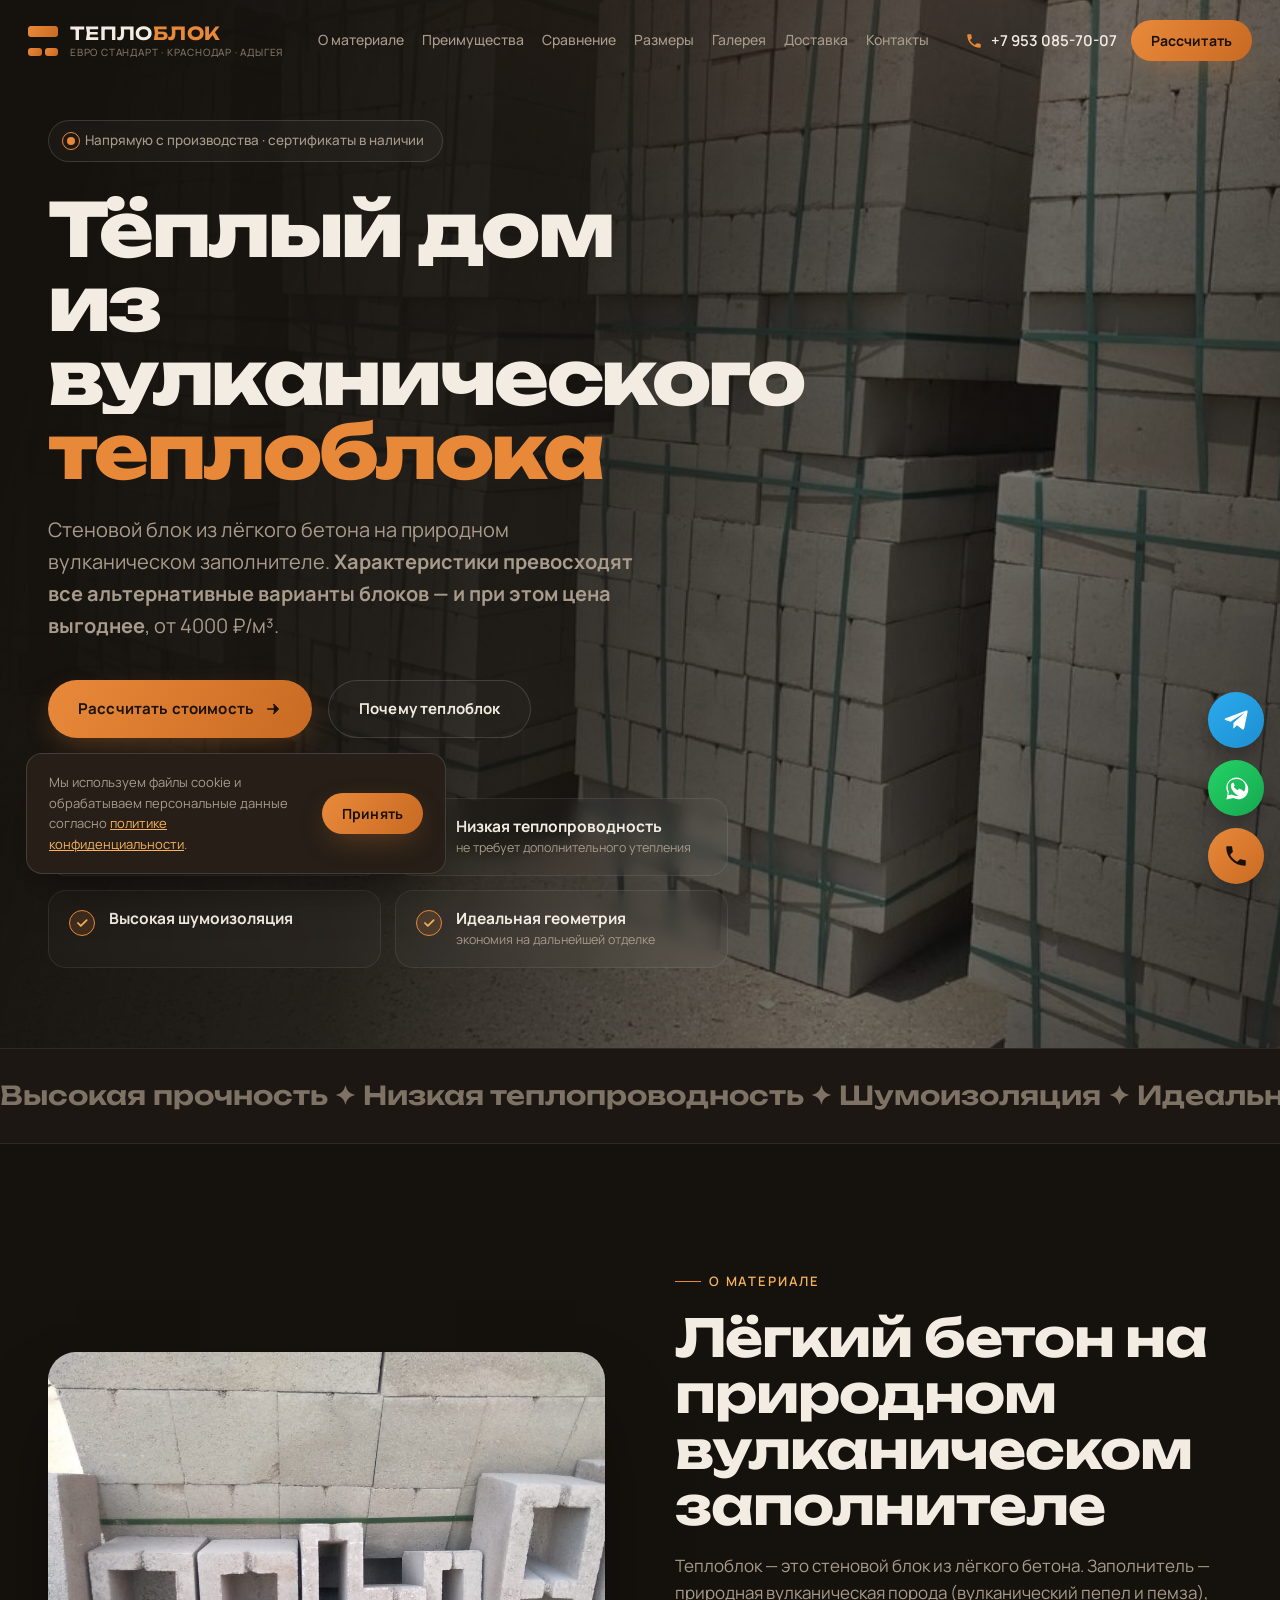
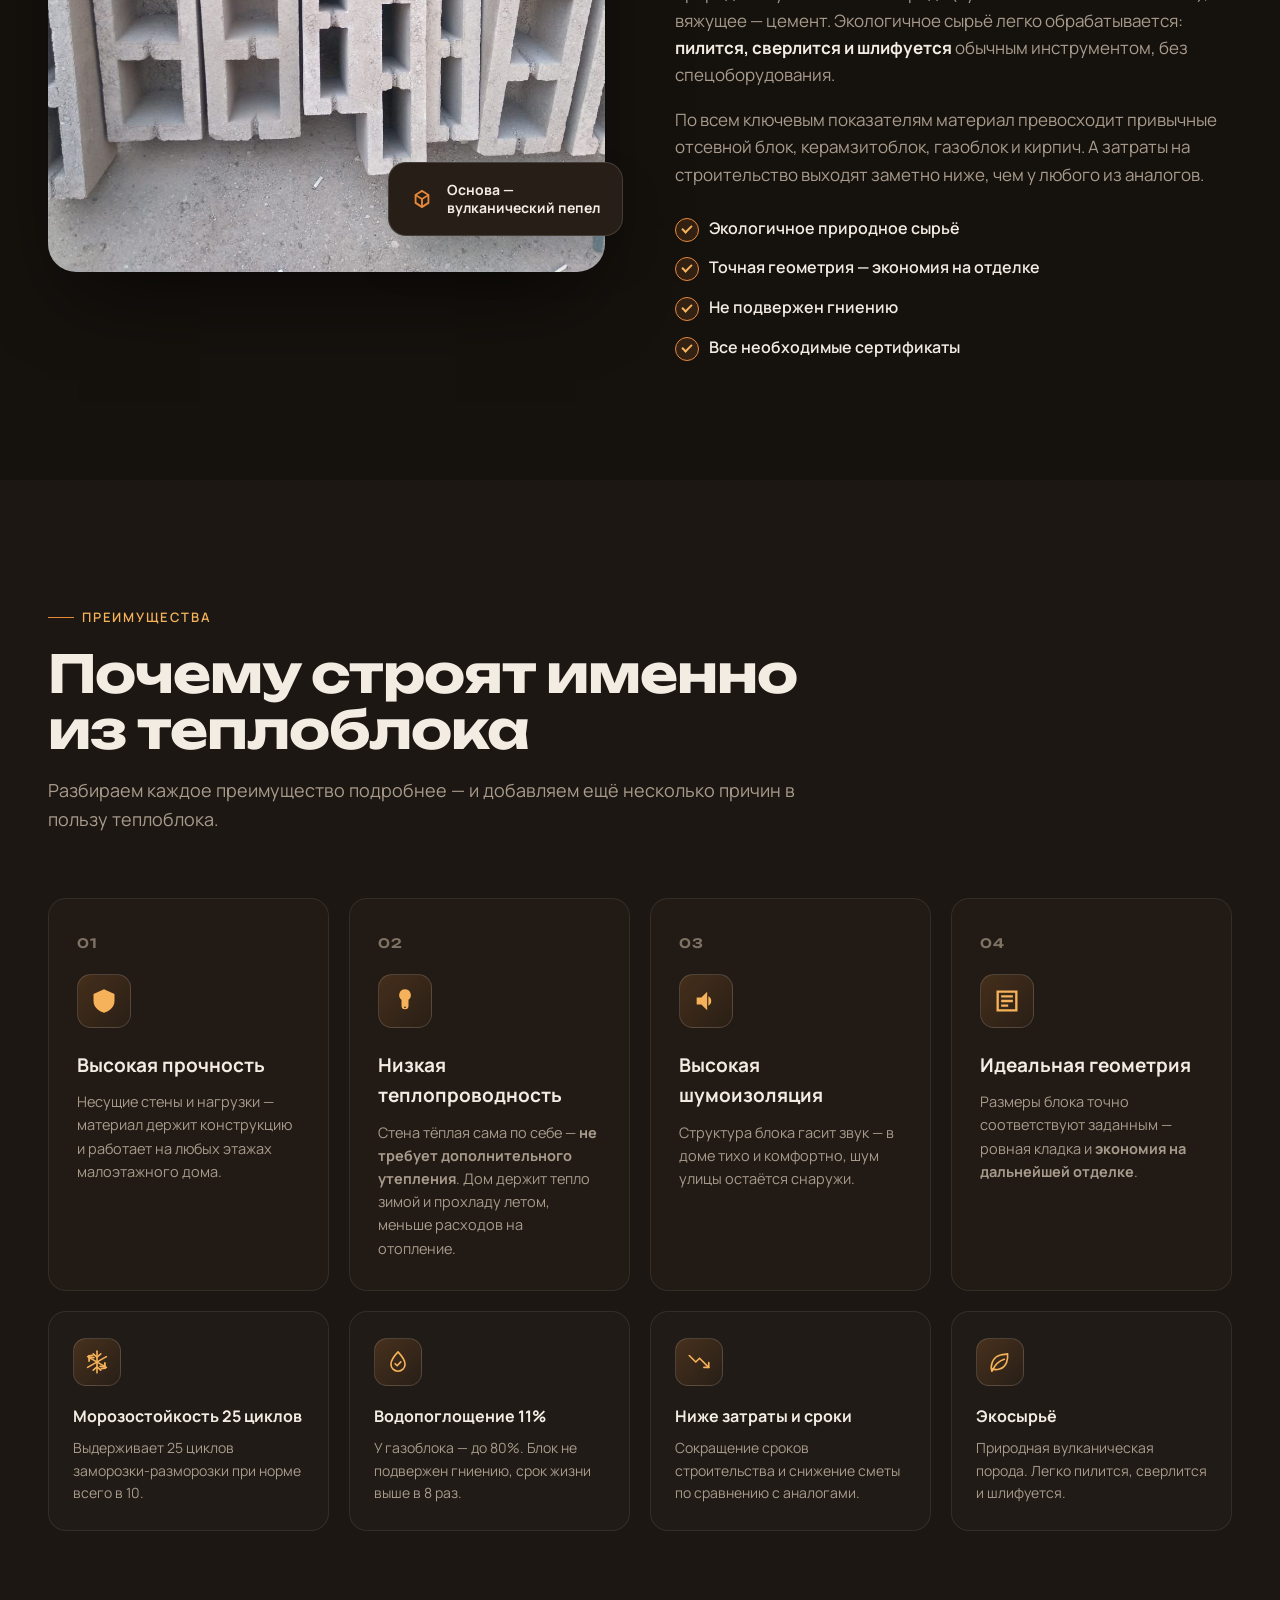
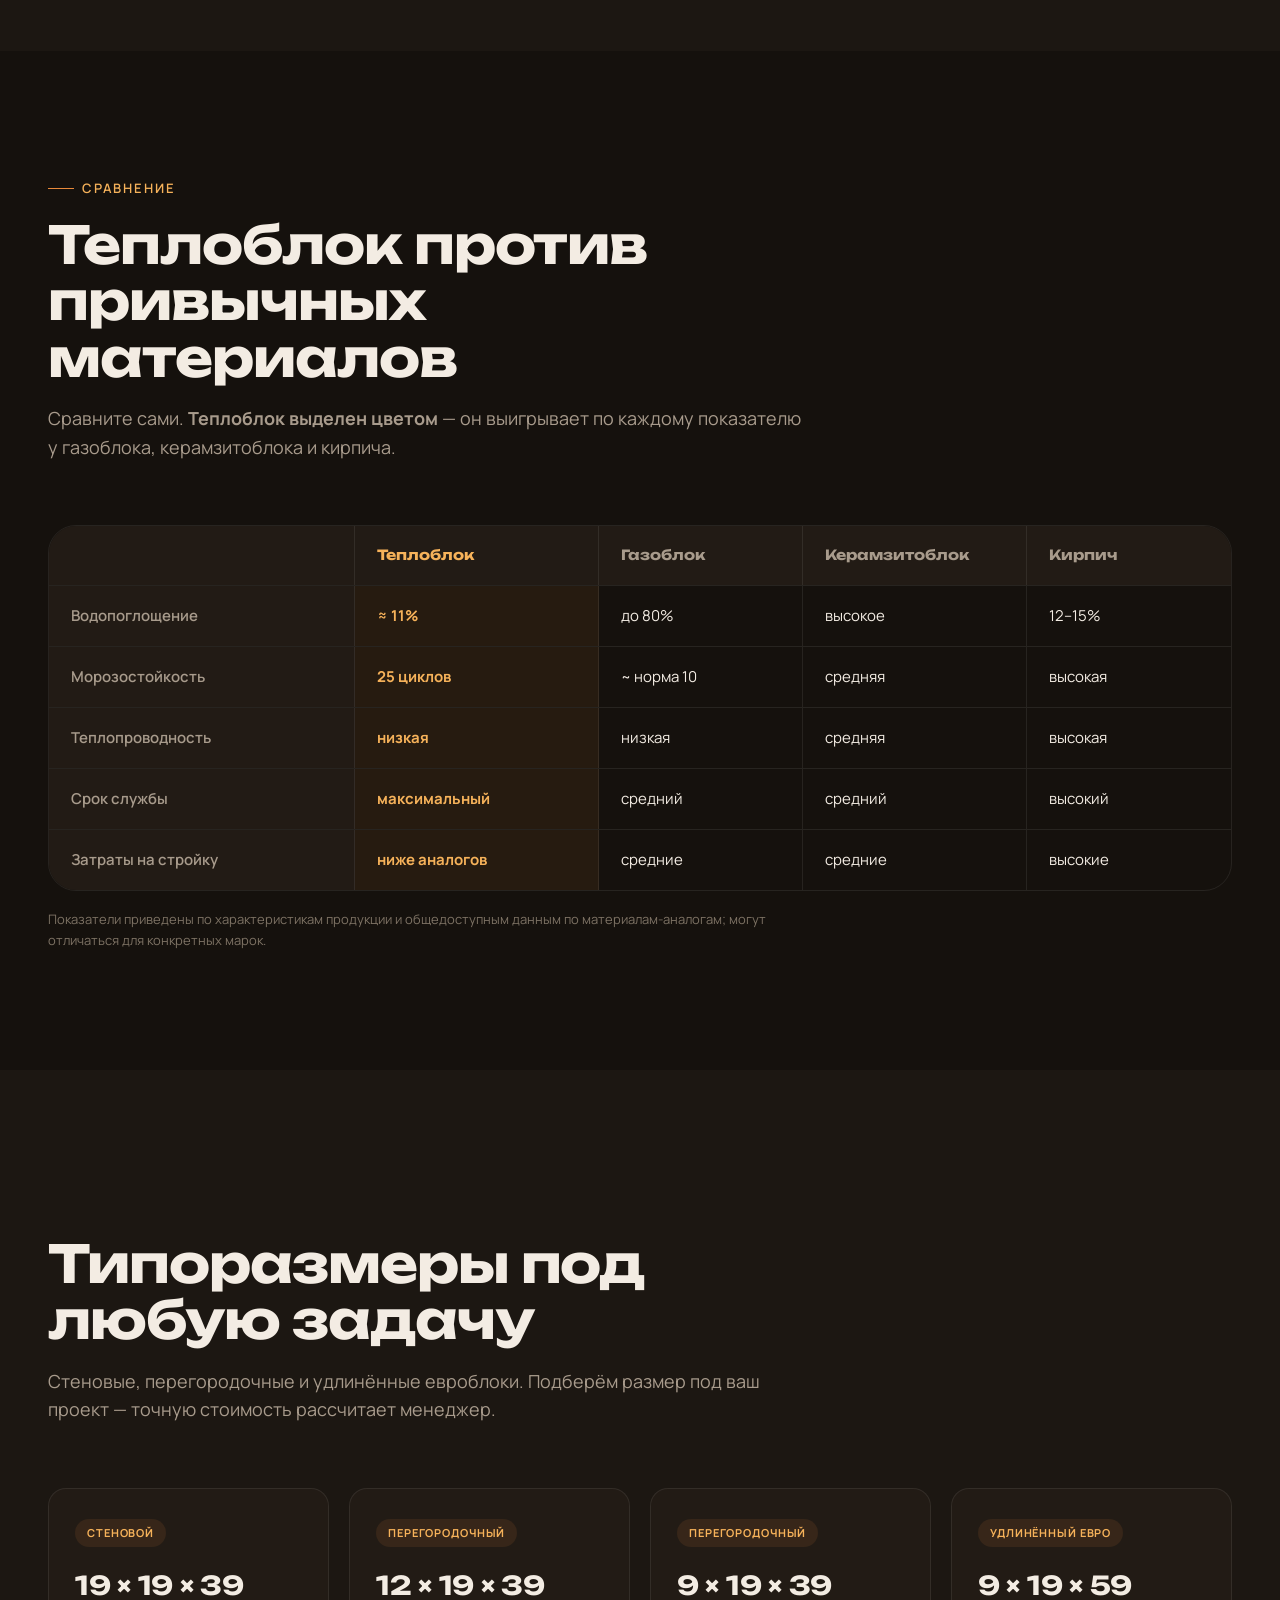
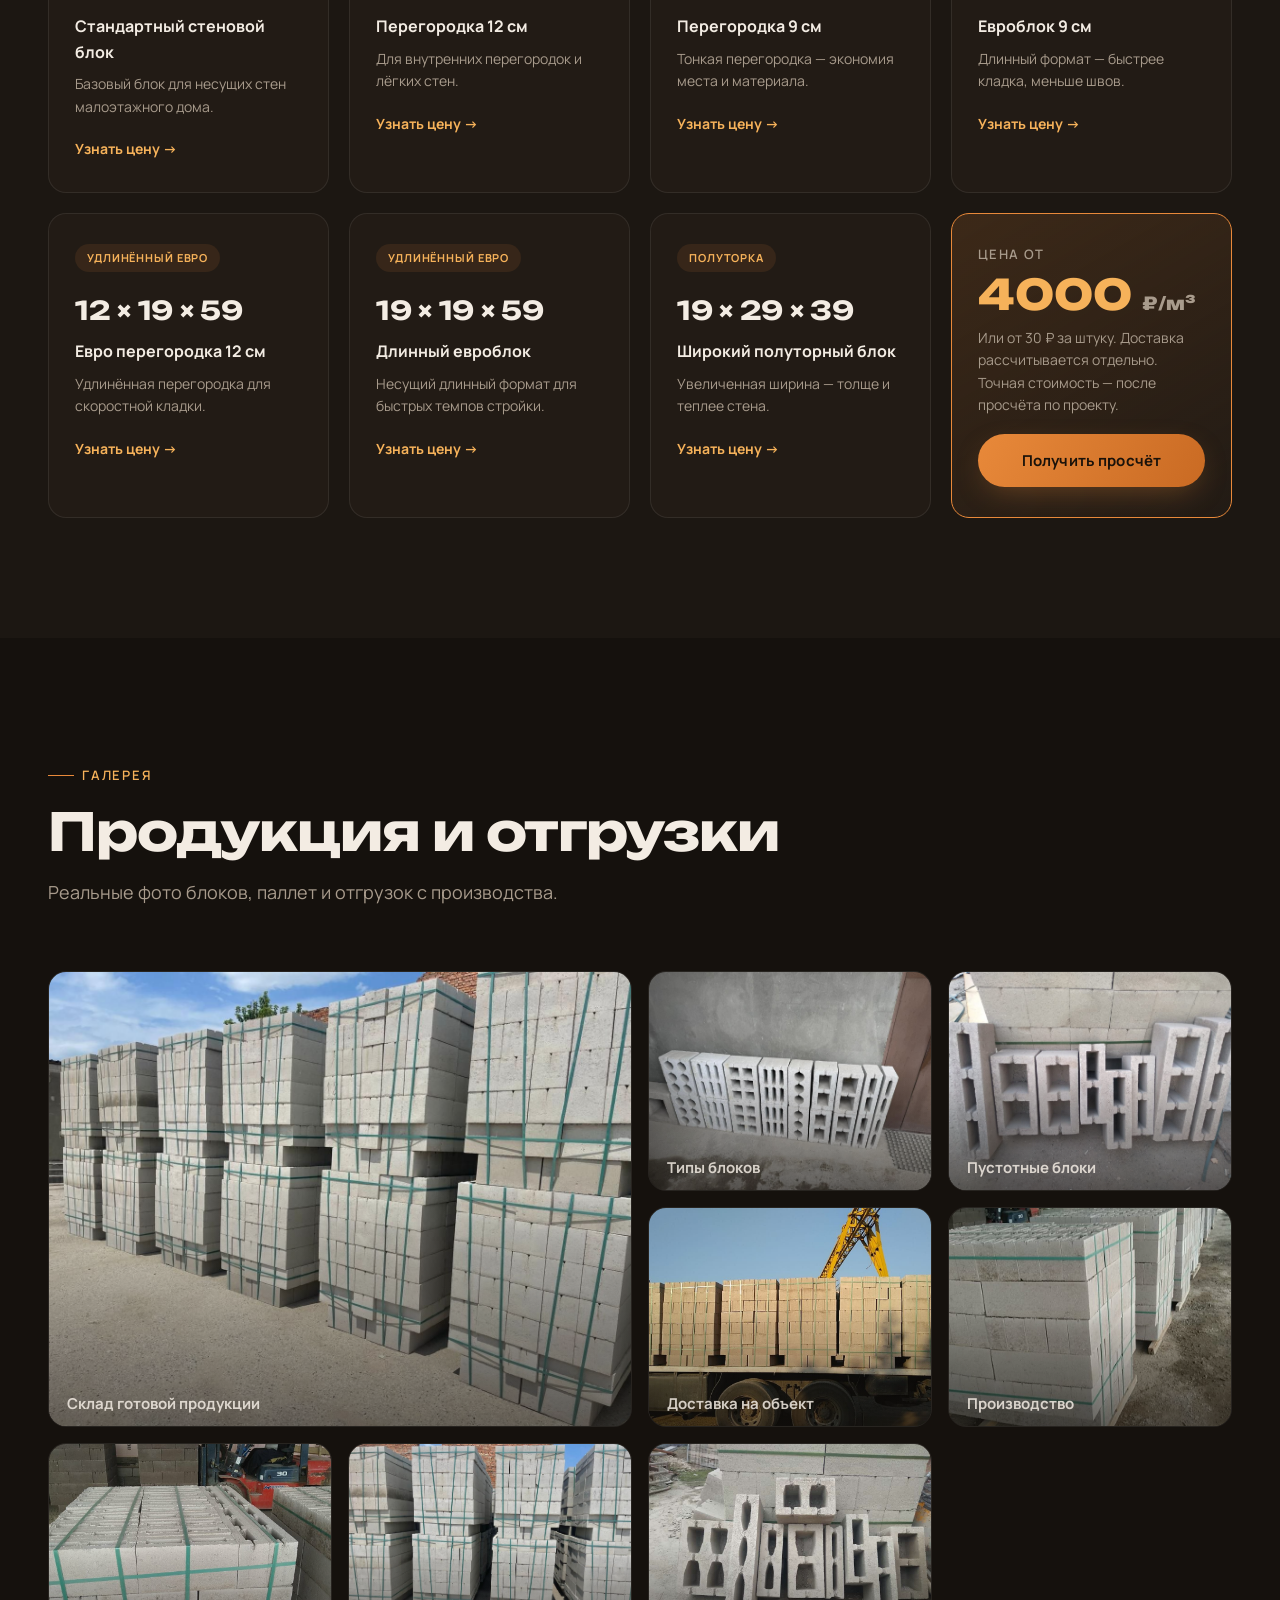
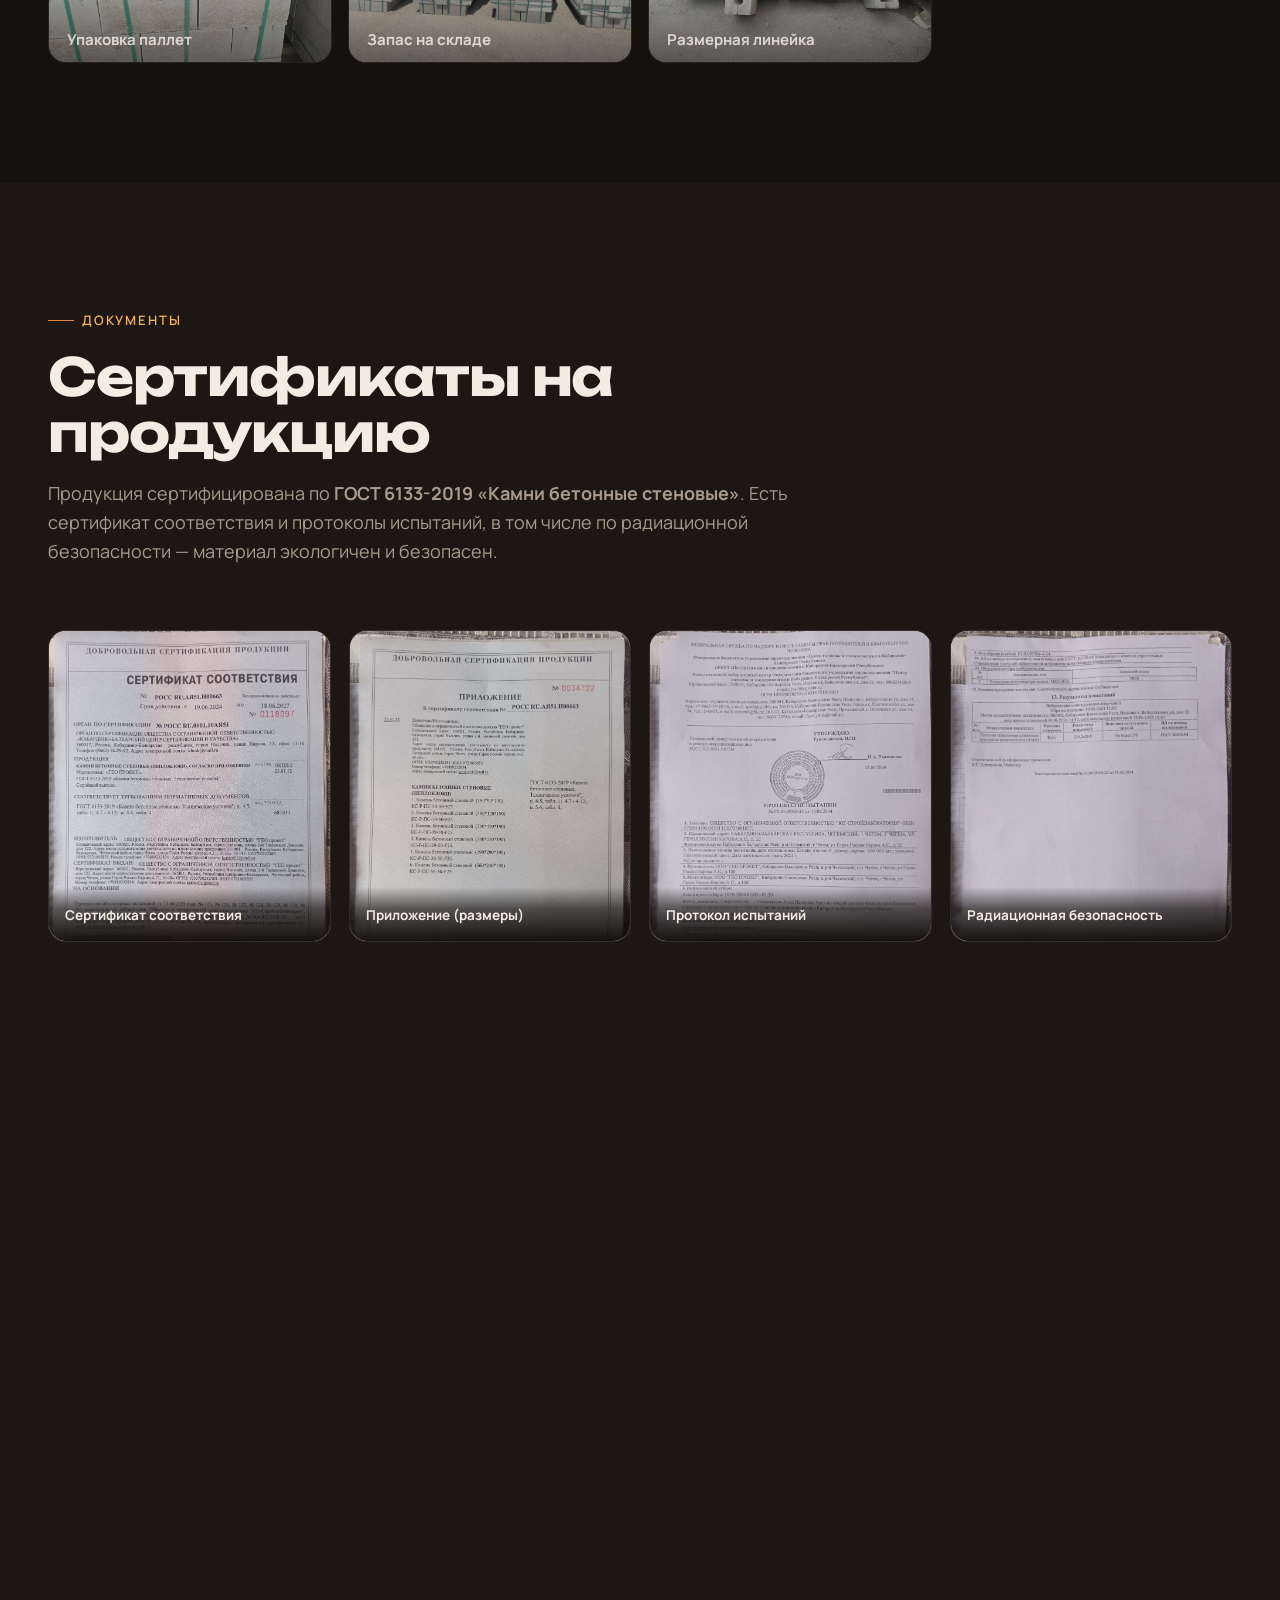
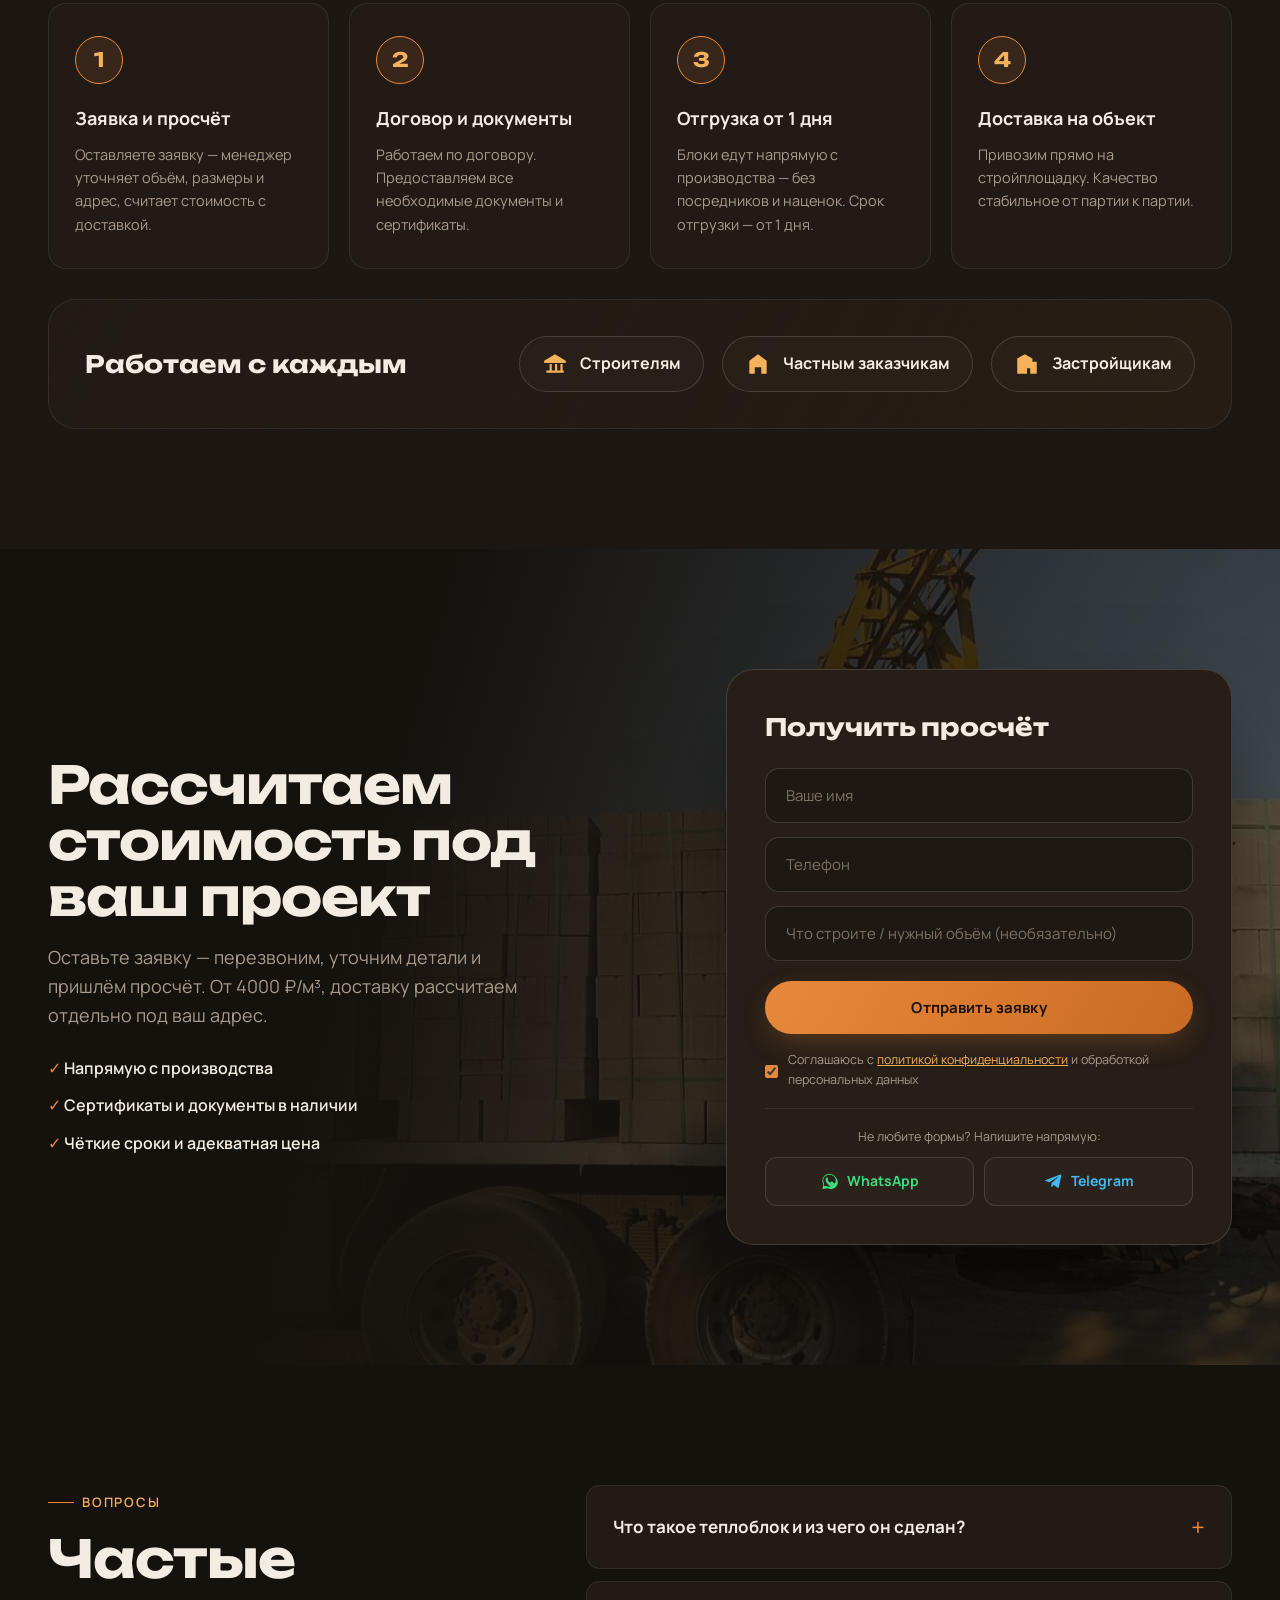
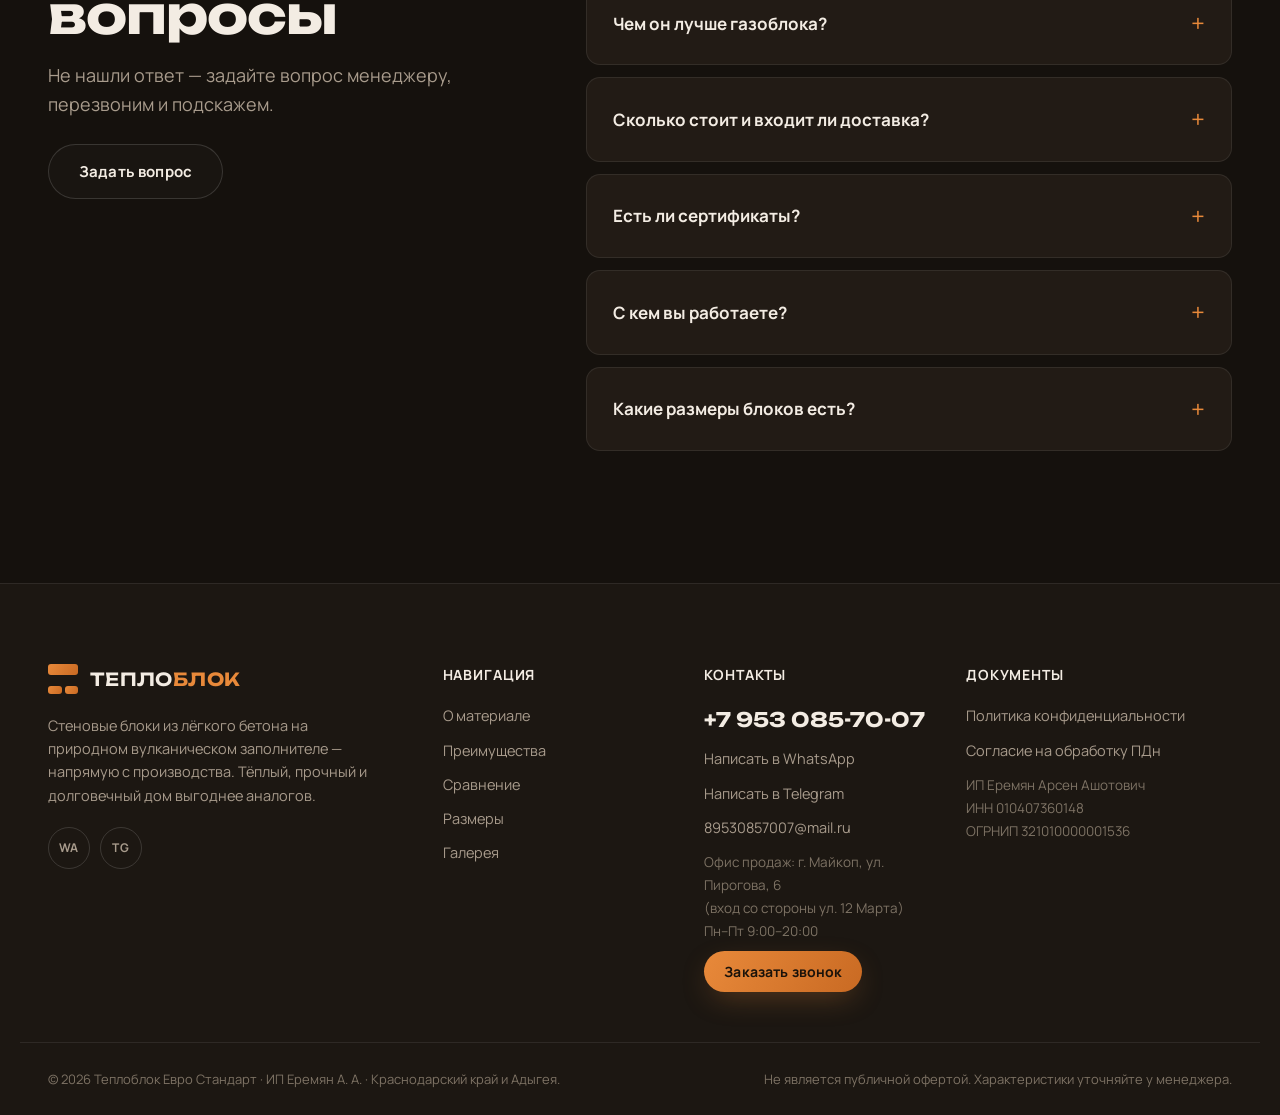
==== index.html @ 38436891 "Hero: акцентная фраза + 4 преимущества вместо числовых окошек - В подзаголовок добавлено «характерис" ====
<!DOCTYPE html>
<html lang="ru">
<head>
<meta charset="UTF-8">
<meta name="viewport" content="width=device-width, initial-scale=1.0">
<title>Теплоблок — стеновые блоки из лёгкого бетона на вулканическом заполнителе | Краснодарский край и Адыгея, от производителя</title>
<meta name="description" content="Теплоблок (вулканический пеплоблок) — стеновые блоки из лёгкого бетона на природном вулканическом заполнителе. Напрямую с производства, доставка по Краснодарскому краю и Республике Адыгея. Морозостойкость 25 циклов, водопоглощение 11%, срок службы в 8 раз выше. От 4000 ₽/м³.">
<meta name="theme-color" content="#15110d">

<!-- Open Graph -->
<meta property="og:type" content="website">
<meta property="og:title" content="Теплоблок — стеновые блоки из лёгкого бетона на вулканическом заполнителе">
<meta property="og:description" content="Тёплый, прочный и долговечный дом из вулканического теплоблока. Морозостойкость 25 циклов, срок службы ×8. От 4000 ₽/м³, доставка по краю и Адыгее.">
<meta property="og:image" content="assets/img/pallets-yard.jpg">

<link rel="preconnect" href="https://fonts.googleapis.com">
<link rel="preconnect" href="https://fonts.gstatic.com" crossorigin>
<link href="https://fonts.googleapis.com/css2?family=Manrope:wght@400;500;600;700;800&family=Unbounded:wght@500;600;700;800&display=swap" rel="stylesheet">
<link rel="stylesheet" href="styles.css?v=11">
</head>
<body>

<!-- ПРЕЛОАДЕР -->
<div class="preloader" id="preloader">
  <div class="preloader__inner">
    <div class="preloader__logo">
      <span class="preloader__brick"></span>
      <span class="preloader__brick"></span>
      <span class="preloader__brick"></span>
      <span class="preloader__brick"></span>
    </div>
    <div class="preloader__text">ТЕПЛО<span>БЛОК</span></div>
    <div class="preloader__bar"><i></i></div>
  </div>
</div>

<!-- ПРОГРЕСС СКРОЛЛА -->
<div class="scroll-progress" id="scrollProgress"></div>

<!-- ШАПКА -->
<header class="header" id="header">
  <div class="container header__inner">
    <a href="#hero" class="logo" data-cursor="link">
      <span class="logo__mark"><i></i><i></i><i></i></span>
      <span class="logo__name">ТЕПЛО<b>БЛОК</b><small>Евро Стандарт · Краснодар · Адыгея</small></span>
    </a>
    <nav class="nav" id="nav">
      <a href="#about" class="nav__link">О материале</a>
      <a href="#advantages" class="nav__link">Преимущества</a>
      <a href="#compare" class="nav__link">Сравнение</a>
      <a href="#catalog" class="nav__link">Размеры</a>
      <a href="#gallery" class="nav__link">Галерея</a>
      <a href="#delivery" class="nav__link">Доставка</a>
      <a href="#contacts" class="nav__link">Контакты</a>
    </nav>
    <div class="header__actions">
      <a href="tel:+79530857007" class="header__phone" data-cursor="link">
        <svg viewBox="0 0 24 24" width="18" height="18"><path fill="currentColor" d="M6.6 10.8c1.4 2.8 3.8 5.1 6.6 6.6l2.2-2.2c.3-.3.7-.4 1-.2 1.1.4 2.3.6 3.6.6.6 0 1 .4 1 1V20c0 .6-.4 1-1 1C10.6 21 3 13.4 3 4c0-.6.4-1 1-1h3.5c.6 0 1 .4 1 1 0 1.2.2 2.4.6 3.6.1.4 0 .8-.3 1l-2.2 2.2z"/></svg>
        <span>+7 953 085-70-07</span>
      </a>
      <button class="btn btn--accent btn--sm js-open-modal" data-cursor="link">Рассчитать</button>
      <button class="burger" id="burger" aria-label="Меню"><span></span><span></span><span></span></button>
    </div>
  </div>
</header>

<!-- HERO -->
<section class="hero" id="hero">
  <div class="hero__bg">
    <div class="hero__img" style="background-image:url('assets/img/pallets-yard.jpg')"></div>
    <div class="hero__overlay"></div>
    <div class="hero__grain"></div>
  </div>
  <div class="container hero__inner">
    <div class="hero__content">
      <div class="hero__badge reveal">
        <span class="pulse-dot"></span> Напрямую с производства · сертификаты в наличии
      </div>
      <h1 class="hero__title">
        <span class="reveal-line"><span>Тёплый дом</span></span>
        <span class="reveal-line"><span>из вулканического</span></span>
        <span class="reveal-line"><span><em>теплоблока</em></span></span>
      </h1>
      <p class="hero__sub reveal">
        Стеновой блок из лёгкого бетона на природном вулканическом заполнителе.
        <b>Характеристики превосходят все альтернативные варианты блоков — и при этом цена выгоднее</b>, от 4000&#8201;₽/м³.
      </p>
      <div class="hero__cta reveal">
        <button class="btn btn--accent js-open-modal" data-cursor="link">
          Рассчитать стоимость
          <svg viewBox="0 0 24 24" width="18" height="18"><path fill="currentColor" d="M5 12h14m-6-6 6 6-6 6" stroke="currentColor" stroke-width="2" fill="none" stroke-linecap="round" stroke-linejoin="round"/></svg>
        </button>
        <a href="#advantages" class="btn btn--ghost" data-cursor="link">Почему теплоблок</a>
      </div>
      <div class="hero__feats reveal">
        <div class="hfeat">
          <span class="hfeat__ic"><svg viewBox="0 0 24 24" width="14" height="14" fill="none" stroke="currentColor" stroke-width="3" stroke-linecap="round" stroke-linejoin="round"><path d="M5 12l5 5L20 7"/></svg></span>
          <div><b>Высокая прочность</b></div>
        </div>
        <div class="hfeat">
          <span class="hfeat__ic"><svg viewBox="0 0 24 24" width="14" height="14" fill="none" stroke="currentColor" stroke-width="3" stroke-linecap="round" stroke-linejoin="round"><path d="M5 12l5 5L20 7"/></svg></span>
          <div><b>Низкая теплопроводность</b><i>не требует дополнительного утепления</i></div>
        </div>
        <div class="hfeat">
          <span class="hfeat__ic"><svg viewBox="0 0 24 24" width="14" height="14" fill="none" stroke="currentColor" stroke-width="3" stroke-linecap="round" stroke-linejoin="round"><path d="M5 12l5 5L20 7"/></svg></span>
          <div><b>Высокая шумоизоляция</b></div>
        </div>
        <div class="hfeat">
          <span class="hfeat__ic"><svg viewBox="0 0 24 24" width="14" height="14" fill="none" stroke="currentColor" stroke-width="3" stroke-linecap="round" stroke-linejoin="round"><path d="M5 12l5 5L20 7"/></svg></span>
          <div><b>Идеальная геометрия</b><i>экономия на дальнейшей отделке</i></div>
        </div>
      </div>
    </div>
  </div>
</section>

<!-- БЕГУЩАЯ СТРОКА -->
<div class="marquee">
  <div class="marquee__track">
    <span>Высокая прочность ✦ Низкая теплопроводность ✦ Шумоизоляция ✦ Идеальная геометрия ✦ Морозостойкость 25 циклов ✦ Экосырьё ✦ </span>
    <span>Высокая прочность ✦ Низкая теплопроводность ✦ Шумоизоляция ✦ Идеальная геометрия ✦ Морозостойкость 25 циклов ✦ Экосырьё ✦ </span>
  </div>
</div>

<!-- О МАТЕРИАЛЕ -->
<section class="about section" id="about">
  <div class="container about__grid">
    <div class="about__media reveal">
      <div class="about__img" data-tilt>
        <img src="assets/img/blocks-types.jpg" alt="Виды теплоблоков из вулканической породы">
      </div>
      <div class="about__chip">
        <svg viewBox="0 0 24 24" width="22" height="22"><path fill="currentColor" d="M12 2 4 7v10l8 5 8-5V7l-8-5Zm0 2.3 5.5 3.4L12 11 6.5 7.7 12 4.3ZM6 9.4l5 3.1v6.2l-5-3.1V9.4Zm12 0v6.2l-5 3.1v-6.2l5-3.1Z"/></svg>
        <span>Основа —<br>вулканический пепел</span>
      </div>
    </div>
    <div class="about__text">
      <div class="tag reveal">О материале</div>
      <h2 class="h2 reveal">Лёгкий бетон на природном вулканическом заполнителе</h2>
      <p class="reveal">
        Теплоблок — это стеновой блок из лёгкого бетона. Заполнитель — природная
        вулканическая порода (вулканический пепел и пемза), вяжущее — цемент.
        Экологичное сырьё легко обрабатывается: <b>пилится, сверлится и шлифуется</b>
        обычным инструментом, без спецоборудования.
      </p>
      <p class="reveal">
        По всем ключевым показателям материал превосходит привычные отсевной блок,
        керамзитоблок, газоблок и кирпич. А затраты на строительство выходят
        заметно ниже, чем у любого из аналогов.
      </p>
      <ul class="ticks reveal">
        <li>Экологичное природное сырьё</li>
        <li>Точная геометрия — экономия на отделке</li>
        <li>Не подвержен гниению</li>
        <li>Все необходимые сертификаты</li>
      </ul>
    </div>
  </div>
</section>

<!-- ПРЕИМУЩЕСТВА -->
<section class="adv section" id="advantages">
  <div class="container">
    <div class="section__head">
      <div class="tag reveal">Преимущества</div>
      <h2 class="h2 reveal">Почему строят именно из теплоблока</h2>
      <p class="section__lead reveal">Разбираем каждое преимущество подробнее — и добавляем ещё несколько причин в пользу теплоблока.</p>
    </div>
    <div class="adv__grid">
      <article class="card reveal" data-tilt>
        <div class="card__num">01</div>
        <div class="card__icon"><svg viewBox="0 0 24 24"><path fill="currentColor" d="M12 2 3 6v6c0 5 3.8 8.5 9 10 5.2-1.5 9-5 9-10V6l-9-4Z"/></svg></div>
        <h3>Высокая прочность</h3>
        <p>Несущие стены и нагрузки — материал держит конструкцию и работает на любых этажах малоэтажного дома.</p>
      </article>
      <article class="card reveal" data-tilt>
        <div class="card__num">02</div>
        <div class="card__icon"><svg viewBox="0 0 24 24"><path fill="currentColor" d="M12 2a5 5 0 0 0-3 9v5a3 3 0 0 0 6 0v-5a5 5 0 0 0-3-9Zm0 16a1 1 0 0 1-1-1h2a1 1 0 0 1-1 1Z"/></svg></div>
        <h3>Низкая теплопроводность</h3>
        <p>Стена тёплая сама по себе — <b>не требует дополнительного утепления</b>. Дом держит тепло зимой и прохладу летом, меньше расходов на отопление.</p>
      </article>
      <article class="card reveal" data-tilt>
        <div class="card__num">03</div>
        <div class="card__icon"><svg viewBox="0 0 24 24"><path fill="currentColor" d="M4 9v6h4l5 5V4L8 9H4Zm12.5 3a4.5 4.5 0 0 0-2.5-4v8a4.5 4.5 0 0 0 2.5-4Z"/></svg></div>
        <h3>Высокая шумоизоляция</h3>
        <p>Структура блока гасит звук — в доме тихо и комфортно, шум улицы остаётся снаружи.</p>
      </article>
      <article class="card reveal" data-tilt>
        <div class="card__num">04</div>
        <div class="card__icon"><svg viewBox="0 0 24 24"><path fill="currentColor" d="M3 3h18v18H3V3Zm2 2v14h14V5H5Zm2 2h10v2H7V7Zm0 4h10v2H7v-2Zm0 4h6v2H7v-2Z"/></svg></div>
        <h3>Идеальная геометрия</h3>
        <p>Размеры блока точно соответствуют заданным — ровная кладка и <b>экономия на дальнейшей отделке</b>.</p>
      </article>
    </div>

    <div class="adv__row">
      <div class="mini reveal">
        <div class="mini__ic"><svg viewBox="0 0 24 24" fill="none" stroke="currentColor" stroke-width="1.5" stroke-linecap="round" stroke-linejoin="round"><path d="M12 2v20"/><path d="m8.5 4.5 3.5 3 3.5-3"/><path d="m8.5 19.5 3.5-3 3.5 3"/><path d="M3.34 7 20.66 17"/><path d="m4.7 11.2.6-3.86 3.86.6"/><path d="m19.3 12.8-.6 3.86-3.86-.6"/><path d="M3.34 17 20.66 7"/><path d="m8.16 5.74-3.86.6.6 3.86"/><path d="m15.84 18.26 3.86-.6-.6-3.86"/></svg></div>
        <h4>Морозостойкость 25 циклов</h4>
        <p>Выдерживает 25 циклов заморозки-разморозки при норме всего в 10.</p>
      </div>
      <div class="mini reveal">
        <div class="mini__ic"><svg viewBox="0 0 24 24" fill="none" stroke="currentColor" stroke-width="1.5" stroke-linecap="round" stroke-linejoin="round"><path d="M12 2.7s6.5 6.9 6.5 11.3a6.5 6.5 0 0 1-13 0C5.5 9.6 12 2.7 12 2.7Z"/><path d="m9.3 13.6 1.9 1.9 3.4-3.6"/></svg></div>
        <h4>Водопоглощение 11%</h4>
        <p>У газоблока — до 80%. Блок не подвержен гниению, срок жизни выше в 8 раз.</p>
      </div>
      <div class="mini reveal">
        <div class="mini__ic"><svg viewBox="0 0 24 24" fill="none" stroke="currentColor" stroke-width="1.5" stroke-linecap="round" stroke-linejoin="round"><path d="M3 6l6 6 3.5-3.5L21 17"/><path d="M21 12.5V17h-4.5"/></svg></div>
        <h4>Ниже затраты и сроки</h4>
        <p>Сокращение сроков строительства и снижение сметы по сравнению с аналогами.</p>
      </div>
      <div class="mini reveal">
        <div class="mini__ic"><svg viewBox="0 0 24 24" fill="none" stroke="currentColor" stroke-width="1.5" stroke-linecap="round" stroke-linejoin="round"><path d="M4.5 20.5C3 16 4.5 7.5 12.5 5.5c2.8-.7 5-.5 6.5-1 .4 4.2-.3 12-7.5 14-3 .85-5.5.4-7-.5Z"/><path d="M5 20c2.5-6 6-9 11-10.5"/></svg></div>
        <h4>Экосырьё</h4>
        <p>Природная вулканическая порода. Легко пилится, сверлится и шлифуется.</p>
      </div>
    </div>
  </div>
</section>

<!-- СРАВНЕНИЕ -->
<section class="compare section" id="compare">
  <div class="container">
    <div class="section__head">
      <div class="tag reveal">Сравнение</div>
      <h2 class="h2 reveal">Теплоблок против привычных материалов</h2>
      <p class="section__lead reveal">Сравните сами. <b>Теплоблок выделен цветом</b> — он выигрывает по каждому показателю у газоблока, керамзитоблока и кирпича.</p>
    </div>
    <div class="cmp reveal">
      <div class="cmp__head">
        <span class="cmp__hcell"></span>
        <span class="cmp__hcell cmp__hcell--win">Теплоблок</span>
        <span class="cmp__hcell">Газоблок</span>
        <span class="cmp__hcell">Керамзитоблок</span>
        <span class="cmp__hcell">Кирпич</span>
      </div>
      <div class="cmp__row">
        <div class="cmp__param">Водопоглощение</div>
        <div class="cmp__val cmp__val--win" data-m="Теплоблок">≈ 11%</div>
        <div class="cmp__val" data-m="Газоблок">до 80%</div>
        <div class="cmp__val" data-m="Керамзитоблок">высокое</div>
        <div class="cmp__val" data-m="Кирпич">12–15%</div>
      </div>
      <div class="cmp__row">
        <div class="cmp__param">Морозостойкость</div>
        <div class="cmp__val cmp__val--win" data-m="Теплоблок">25 циклов</div>
        <div class="cmp__val" data-m="Газоблок">~ норма 10</div>
        <div class="cmp__val" data-m="Керамзитоблок">средняя</div>
        <div class="cmp__val" data-m="Кирпич">высокая</div>
      </div>
      <div class="cmp__row">
        <div class="cmp__param">Теплопроводность</div>
        <div class="cmp__val cmp__val--win" data-m="Теплоблок">низкая</div>
        <div class="cmp__val" data-m="Газоблок">низкая</div>
        <div class="cmp__val" data-m="Керамзитоблок">средняя</div>
        <div class="cmp__val" data-m="Кирпич">высокая</div>
      </div>
      <div class="cmp__row">
        <div class="cmp__param">Срок службы</div>
        <div class="cmp__val cmp__val--win" data-m="Теплоблок">максимальный</div>
        <div class="cmp__val" data-m="Газоблок">средний</div>
        <div class="cmp__val" data-m="Керамзитоблок">средний</div>
        <div class="cmp__val" data-m="Кирпич">высокий</div>
      </div>
      <div class="cmp__row">
        <div class="cmp__param">Затраты на стройку</div>
        <div class="cmp__val cmp__val--win" data-m="Теплоблок">ниже аналогов</div>
        <div class="cmp__val" data-m="Газоблок">средние</div>
        <div class="cmp__val" data-m="Керамзитоблок">средние</div>
        <div class="cmp__val" data-m="Кирпич">высокие</div>
      </div>
    </div>
    <p class="compare__note reveal">Показатели приведены по характеристикам продукции и общедоступным данным по материалам-аналогам; могут отличаться для конкретных марок.</p>
  </div>
</section>

<!-- КАТАЛОГ / РАЗМЕРЫ -->
<section class="catalog section" id="catalog">
  <div class="container">
    <div class="section__head">
      <div class="tag reveal">Размерная сетка</div>
      <h2 class="h2 reveal">Типоразмеры под любую задачу</h2>
      <p class="section__lead reveal">Стеновые, перегородочные и удлинённые евроблоки. Подберём размер под ваш проект — точную стоимость рассчитает менеджер.</p>
    </div>
    <div class="catalog__grid">
      <article class="pcard reveal" data-tilt>
        <div class="pcard__tag">Стеновой</div>
        <div class="pcard__size">19 × 19 × 39</div>
        <div class="pcard__name">Стандартный стеновой блок</div>
        <p>Базовый блок для несущих стен малоэтажного дома.</p>
        <button class="pcard__btn js-open-modal" data-cursor="link">Узнать цену →</button>
      </article>
      <article class="pcard reveal" data-tilt>
        <div class="pcard__tag">Перегородочный</div>
        <div class="pcard__size">12 × 19 × 39</div>
        <div class="pcard__name">Перегородка 12 см</div>
        <p>Для внутренних перегородок и лёгких стен.</p>
        <button class="pcard__btn js-open-modal" data-cursor="link">Узнать цену →</button>
      </article>
      <article class="pcard reveal" data-tilt>
        <div class="pcard__tag">Перегородочный</div>
        <div class="pcard__size">9 × 19 × 39</div>
        <div class="pcard__name">Перегородка 9 см</div>
        <p>Тонкая перегородка — экономия места и материала.</p>
        <button class="pcard__btn js-open-modal" data-cursor="link">Узнать цену →</button>
      </article>
      <article class="pcard reveal" data-tilt>
        <div class="pcard__tag">Удлинённый евро</div>
        <div class="pcard__size">9 × 19 × 59</div>
        <div class="pcard__name">Евроблок 9 см</div>
        <p>Длинный формат — быстрее кладка, меньше швов.</p>
        <button class="pcard__btn js-open-modal" data-cursor="link">Узнать цену →</button>
      </article>
      <article class="pcard reveal" data-tilt>
        <div class="pcard__tag">Удлинённый евро</div>
        <div class="pcard__size">12 × 19 × 59</div>
        <div class="pcard__name">Евро перегородка 12 см</div>
        <p>Удлинённая перегородка для скоростной кладки.</p>
        <button class="pcard__btn js-open-modal" data-cursor="link">Узнать цену →</button>
      </article>
      <article class="pcard reveal" data-tilt>
        <div class="pcard__tag">Удлинённый евро</div>
        <div class="pcard__size">19 × 19 × 59</div>
        <div class="pcard__name">Длинный евроблок</div>
        <p>Несущий длинный формат для быстрых темпов стройки.</p>
        <button class="pcard__btn js-open-modal" data-cursor="link">Узнать цену →</button>
      </article>
      <article class="pcard reveal" data-tilt>
        <div class="pcard__tag">Полуторка</div>
        <div class="pcard__size">19 × 29 × 39</div>
        <div class="pcard__name">Широкий полуторный блок</div>
        <p>Увеличенная ширина — толще и теплее стена.</p>
        <button class="pcard__btn js-open-modal" data-cursor="link">Узнать цену →</button>
      </article>
      <article class="pcard pcard--price reveal" data-tilt>
        <div class="pcard__price-label">Цена от</div>
        <div class="pcard__price">4000 <small>₽/м³</small></div>
        <p>Или от 30 ₽ за штуку. Доставка рассчитывается отдельно. Точная стоимость — после просчёта по проекту.</p>
        <button class="btn btn--accent btn--full js-open-modal" data-cursor="link">Получить просчёт</button>
      </article>
    </div>
  </div>
</section>

<!-- ГАЛЕРЕЯ -->
<section class="gallery section" id="gallery">
  <div class="container">
    <div class="section__head">
      <div class="tag reveal">Галерея</div>
      <h2 class="h2 reveal">Продукция и отгрузки</h2>
      <p class="section__lead reveal">Реальные фото блоков, паллет и отгрузок с производства.</p>
    </div>
    <div class="gallery__grid">
      <a class="gitem gitem--big reveal" data-cursor="zoom" href="assets/img/pallets-yard.jpg"><img src="assets/img/pallets-yard.jpg" alt="Паллеты теплоблока на площадке производства" loading="lazy"><span class="gitem__cap">Склад готовой продукции</span></a>
      <a class="gitem reveal" data-cursor="zoom" href="assets/img/blocks-row.jpg"><img src="assets/img/blocks-row.jpg" alt="Ряд теплоблоков разных типов" loading="lazy"><span class="gitem__cap">Типы блоков</span></a>
      <a class="gitem reveal" data-cursor="zoom" href="assets/img/blocks-types.jpg"><img src="assets/img/blocks-types.jpg" alt="Виды пустотных теплоблоков" loading="lazy"><span class="gitem__cap">Пустотные блоки</span></a>
      <a class="gitem reveal" data-cursor="zoom" href="assets/img/delivery-truck.jpg"><img src="assets/img/delivery-truck.jpg" alt="Отгрузка теплоблока фурой на объект" loading="lazy"><span class="gitem__cap">Доставка на объект</span></a>
      <a class="gitem reveal" data-cursor="zoom" href="assets/img/pallets-warehouse.jpg"><img src="assets/img/pallets-warehouse.jpg" alt="Производство и складирование блоков" loading="lazy"><span class="gitem__cap">Производство</span></a>
      <a class="gitem reveal" data-cursor="zoom" href="assets/img/pallet-closeup.jpg"><img src="assets/img/pallet-closeup.jpg" alt="Паллета теплоблока крупным планом" loading="lazy"><span class="gitem__cap">Упаковка паллет</span></a>
      <a class="gitem reveal" data-cursor="zoom" href="assets/img/pallets-stacked.jpg"><img src="assets/img/pallets-stacked.jpg" alt="Складирование паллет теплоблока" loading="lazy"><span class="gitem__cap">Запас на складе</span></a>
      <a class="gitem reveal" data-cursor="zoom" href="assets/img/blocks-ground.jpg"><img src="assets/img/blocks-ground.jpg" alt="Разные типоразмеры блоков" loading="lazy"><span class="gitem__cap">Размерная линейка</span></a>
    </div>
  </div>
</section>

<!-- СЕРТИФИКАТЫ -->
<section class="certs section" id="certs">
  <div class="container">
    <div class="section__head">
      <div class="tag reveal">Документы</div>
      <h2 class="h2 reveal">Сертификаты на продукцию</h2>
      <p class="section__lead reveal">Продукция сертифицирована по <b>ГОСТ 6133-2019 «Камни бетонные стеновые»</b>. Есть сертификат соответствия и протоколы испытаний, в том числе по радиационной безопасности — материал экологичен и безопасен.</p>
    </div>
    <div class="certs__grid">
      <a class="cert__item reveal" data-cursor="zoom" href="assets/cert/cert-1-sootvetstvie.jpg"><img src="assets/cert/cert-1-sootvetstvie.jpg" alt="Сертификат соответствия на пеплоблоки" loading="lazy"><span>Сертификат соответствия</span></a>
      <a class="cert__item reveal" data-cursor="zoom" href="assets/cert/cert-2-prilozhenie.jpg"><img src="assets/cert/cert-2-prilozhenie.jpg" alt="Приложение к сертификату — типоразмеры блоков" loading="lazy"><span>Приложение (размеры)</span></a>
      <a class="cert__item reveal" data-cursor="zoom" href="assets/cert/cert-3-protokol.jpg"><img src="assets/cert/cert-3-protokol.jpg" alt="Протокол испытаний продукции" loading="lazy"><span>Протокол испытаний</span></a>
      <a class="cert__item reveal" data-cursor="zoom" href="assets/cert/cert-4-protokol.jpg"><img src="assets/cert/cert-4-protokol.jpg" alt="Протокол испытаний — радиационная безопасность" loading="lazy"><span>Радиационная безопасность</span></a>
    </div>
    <p class="certs__note reveal">Оригиналы документов предоставляем по запросу. Сертификаты выданы на продукцию завода-изготовителя.</p>
  </div>
</section>

<!-- ДОСТАВКА / КАК РАБОТАЕМ -->
<section class="delivery section" id="delivery">
  <div class="container">
    <div class="section__head">
      <div class="tag reveal">Как мы работаем</div>
      <h2 class="h2 reveal">Напрямую с производства на ваш объект</h2>
      <p class="section__lead reveal">Доставим в любой населённый пункт Краснодарского края и Республики Адыгея, куда проходит грузовой транспорт. Чёткие сроки, стабильное качество и адекватная цена. Все документы и сертификаты — по запросу.</p>
    </div>
    <div class="steps">
      <div class="step reveal"><div class="step__n">1</div><h4>Заявка и просчёт</h4><p>Оставляете заявку — менеджер уточняет объём, размеры и адрес, считает стоимость с доставкой.</p></div>
      <div class="step reveal"><div class="step__n">2</div><h4>Договор и документы</h4><p>Работаем по договору. Предоставляем все необходимые документы и сертификаты.</p></div>
      <div class="step reveal"><div class="step__n">3</div><h4>Отгрузка от 1 дня</h4><p>Блоки едут напрямую с производства — без посредников и наценок. Срок отгрузки — от 1 дня.</p></div>
      <div class="step reveal"><div class="step__n">4</div><h4>Доставка на объект</h4><p>Привозим прямо на стройплощадку. Качество стабильное от партии к партии.</p></div>
    </div>

    <div class="audience reveal">
      <h3>Работаем с каждым</h3>
      <div class="audience__row">
        <div class="audience__item"><svg viewBox="0 0 24 24" width="26" height="26"><path fill="currentColor" d="M12 3 2 9v2h20V9L12 3Zm-7 9v6H4v2h16v-2h-1v-6h-2v6h-3v-6h-2v6H9v-6H7v6H5v-6Z"/></svg><span>Строителям</span></div>
        <div class="audience__item"><svg viewBox="0 0 24 24" width="26" height="26"><path fill="currentColor" d="M12 3 4 9v12h5v-6h6v6h5V9l-8-6Z"/></svg><span>Частным заказчикам</span></div>
        <div class="audience__item"><svg viewBox="0 0 24 24" width="26" height="26"><path fill="currentColor" d="M3 21V7l7-4 7 4v3h4v11h-6v-5h-3v5H3Z"/></svg><span>Застройщикам</span></div>
      </div>
    </div>
  </div>
</section>

<!-- CTA / ЗАЯВКА -->
<section class="cta section" id="quote">
  <div class="cta__bg" style="background-image:url('assets/img/delivery-truck.jpg')"></div>
  <div class="container cta__inner">
    <div class="cta__text reveal">
      <h2 class="h2">Рассчитаем стоимость под ваш проект</h2>
      <p>Оставьте заявку — перезвоним, уточним детали и пришлём просчёт. От 4000 ₽/м³, доставку рассчитаем отдельно под ваш адрес.</p>
      <ul class="cta__points">
        <li>✓ Напрямую с производства</li>
        <li>✓ Сертификаты и документы в наличии</li>
        <li>✓ Чёткие сроки и адекватная цена</li>
      </ul>
    </div>
    <form class="lead reveal js-lead" novalidate>
      <h3>Получить просчёт</h3>
      <div class="lead__field">
        <input type="text" name="name" placeholder="Ваше имя" required>
      </div>
      <div class="lead__field">
        <input type="tel" name="phone" placeholder="Телефон" required inputmode="tel">
      </div>
      <div class="lead__field">
        <input type="text" name="comment" placeholder="Что строите / нужный объём (необязательно)">
      </div>
      <button type="submit" class="btn btn--accent btn--full" data-cursor="link">Отправить заявку</button>
      <label class="consent">
        <input type="checkbox" name="consent" required checked>
        <span>Соглашаюсь с <a href="privacy.html" target="_blank">политикой конфиденциальности</a> и обработкой персональных данных</span>
      </label>
      <div class="lead__alt">
        <span>Не любите формы? Напишите напрямую:</span>
        <div class="lead__msgrs">
          <a class="lead__msgr lead__msgr--wa" href="https://wa.me/79530857007?text=Здравствуйте!%20Хочу%20рассчитать%20стоимость%20теплоблока." target="_blank" rel="noopener" data-cursor="link"><svg viewBox="0 0 32 32"><path fill="currentColor" d="M16 3C9.4 3 4 8.4 4 15c0 2.1.6 4.2 1.6 6L4 29l8.2-1.6c1.7.9 3.7 1.4 5.8 1.4 6.6 0 12-5.4 12-12S22.6 3 16 3zm0 21.8c-1.8 0-3.5-.5-5-1.4l-.4-.2-4.3.8.8-4.2-.3-.4C6 17.7 5.5 16 5.5 14.2 5.5 9 9.7 4.8 16 4.8S26.5 9 26.5 14.2 22.3 24.8 16 24.8zm5.8-7.6c-.3-.2-1.9-.9-2.2-1s-.5-.2-.7.2-.8 1-1 1.2-.4.2-.7.1c-1.8-.9-3-1.6-4.2-3.6-.3-.5.3-.5.8-1.6.1-.2 0-.4 0-.5l-1-2.3c-.3-.6-.5-.5-.7-.5h-.6c-.2 0-.5.1-.8.4-1 1-1.3 2.3-1.3 3.9.1 2.3 1.7 4.5 1.9 4.8.2.3 3.3 5 8 7 2.9 1.2 4.1.9 5.6.7.9-.1 2.6-1 2.9-2 .4-1 .4-1.8.3-2-.1-.2-.3-.3-.6-.4z"/></svg>WhatsApp</a>
          <a class="lead__msgr lead__msgr--tg" href="https://t.me/rus_visl" target="_blank" rel="noopener" data-cursor="link"><svg viewBox="0 0 24 24"><path fill="currentColor" d="M21.9 4.3 18.8 19c-.2 1-.9 1.2-1.7.8l-4.7-3.5-2.3 2.2c-.3.3-.5.5-1 .5l.3-4.9 8.9-8c.4-.3-.1-.5-.6-.2L6.7 13 2.1 11.5c-1-.3-1-.9.2-1.4l18.3-7c.8-.3 1.5.2 1.3 1.2z"/></svg>Telegram</a>
        </div>
      </div>
    </form>
  </div>
</section>

<!-- FAQ -->
<section class="faq section" id="faq">
  <div class="container faq__grid">
    <div class="faq__head">
      <div class="tag reveal">Вопросы</div>
      <h2 class="h2 reveal">Частые вопросы</h2>
      <p class="section__lead reveal">Не нашли ответ — задайте вопрос менеджеру, перезвоним и подскажем.</p>
      <button class="btn btn--ghost js-open-modal reveal" data-cursor="link">Задать вопрос</button>
    </div>
    <div class="faq__list reveal">
      <details class="acc"><summary>Что такое теплоблок и из чего он сделан?</summary><div class="acc__body">Это стеновой блок из лёгкого бетона: заполнитель — природная вулканическая порода (вулканический пепел и пемза), вяжущее — цемент. Экологичное сырьё легко пилится, сверлится и шлифуется обычным инструментом.</div></details>
      <details class="acc"><summary>Чем он лучше газоблока?</summary><div class="acc__body">Ниже водопоглощение (≈11% против до 80% у газоблока), выше морозостойкость (25 циклов при норме 10) и срок службы. При этом затраты на строительство ниже.</div></details>
      <details class="acc"><summary>Сколько стоит и входит ли доставка?</summary><div class="acc__body">Цена — от 4000 ₽/м³ (или от 30 ₽ за штуку). Доставка рассчитывается отдельно. Точную стоимость менеджер считает под ваш объём, размеры и адрес.</div></details>
      <details class="acc"><summary>Есть ли сертификаты?</summary><div class="acc__body">Да, сертификаты и необходимые документы предоставляем по запросу. Работаем по договору и предоставляем закрывающие документы.</div></details>
      <details class="acc"><summary>С кем вы работаете?</summary><div class="acc__body">Со строителями, частными заказчиками и застройщиками — поставляем напрямую с производства как опт, так и под частный дом.</div></details>
      <details class="acc"><summary>Какие размеры блоков есть?</summary><div class="acc__body">Стеновые, перегородочные (9 и 12 см), удлинённые евроблоки и широкая полуторка. Подберём типоразмер под вашу задачу.</div></details>
    </div>
  </div>
</section>

<!-- КОНТАКТЫ / ФУТЕР -->
<footer class="footer" id="contacts">
  <div class="container footer__grid">
    <div class="footer__brand">
      <a href="#hero" class="logo logo--footer">
        <span class="logo__mark"><i></i><i></i><i></i></span>
        <span class="logo__name">ТЕПЛО<b>БЛОК</b></span>
      </a>
      <p>Стеновые блоки из лёгкого бетона на природном вулканическом заполнителе — напрямую с производства. Тёплый, прочный и долговечный дом выгоднее аналогов.</p>
      <div class="footer__socials">
        <a href="https://wa.me/79530857007?text=Здравствуйте!%20Пишу%20с%20сайта,%20хочу%20рассчитать%20стоимость%20теплоблока." target="_blank" rel="noopener" data-cursor="link" aria-label="WhatsApp" class="soc">WA</a>
        <a href="https://t.me/rus_visl" target="_blank" rel="noopener" data-cursor="link" aria-label="Telegram" class="soc">TG</a>
      </div>
    </div>
    <div class="footer__col">
      <h4>Навигация</h4>
      <a href="#about">О материале</a>
      <a href="#advantages">Преимущества</a>
      <a href="#compare">Сравнение</a>
      <a href="#catalog">Размеры</a>
      <a href="#gallery">Галерея</a>
    </div>
    <div class="footer__col">
      <h4>Контакты</h4>
      <a href="tel:+79530857007" class="footer__phone">+7 953 085-70-07</a>
      <a href="https://wa.me/79530857007?text=Здравствуйте!%20Пишу%20с%20сайта,%20хочу%20рассчитать%20стоимость%20теплоблока." target="_blank" rel="noopener">Написать в WhatsApp</a>
      <a href="https://t.me/rus_visl" target="_blank" rel="noopener">Написать в Telegram</a>
      <a href="mailto:89530857007@mail.ru">89530857007@mail.ru</a>
      <p class="footer__addr">Офис продаж: г. Майкоп, ул. Пирогова, 6<br>(вход со стороны ул. 12 Марта)<br>Пн–Пт 9:00–20:00</p>
      <button class="btn btn--accent btn--sm js-open-modal" data-cursor="link">Заказать звонок</button>
    </div>
    <div class="footer__col">
      <h4>Документы</h4>
      <a href="privacy.html">Политика конфиденциальности</a>
      <a href="privacy.html#consent">Согласие на обработку ПДн</a>
      <p class="footer__req">
        ИП Еремян Арсен Ашотович<br>
        ИНН 010407360148<br>
        ОГРНИП 321010000001536
      </p>
    </div>
  </div>
  <div class="footer__bottom container">
    <span>© <span id="year">2026</span> Теплоблок Евро Стандарт · ИП Еремян А. А. · Краснодарский край и Адыгея.</span>
    <span class="footer__disc">Не является публичной офертой. Характеристики уточняйте у менеджера.</span>
  </div>
</footer>

<!-- ПЛАВАЮЩИЕ КНОПКИ СВЯЗИ (каждая — в одно нажатие) -->
<div class="fab-stack">
  <a class="fab-btn fab-btn--tg" href="https://t.me/rus_visl" target="_blank" rel="noopener" data-cursor="link" aria-label="Написать в Telegram">
    <span class="fab-btn__lbl">Telegram</span>
    <svg viewBox="0 0 24 24"><path fill="currentColor" d="M21.9 4.3 18.8 19c-.2 1-.9 1.2-1.7.8l-4.7-3.5-2.3 2.2c-.3.3-.5.5-1 .5l.3-4.9 8.9-8c.4-.3-.1-.5-.6-.2L6.7 13 2.1 11.5c-1-.3-1-.9.2-1.4l18.3-7c.8-.3 1.5.2 1.3 1.2z"/></svg>
  </a>
  <a class="fab-btn fab-btn--wa" href="https://wa.me/79530857007?text=Здравствуйте!%20Пишу%20с%20сайта,%20хочу%20рассчитать%20стоимость%20теплоблока." target="_blank" rel="noopener" data-cursor="link" aria-label="Написать в WhatsApp">
    <span class="fab-btn__lbl">WhatsApp</span>
    <svg viewBox="0 0 32 32"><path fill="currentColor" d="M16 3C9.4 3 4 8.4 4 15c0 2.1.6 4.2 1.6 6L4 29l8.2-1.6c1.7.9 3.7 1.4 5.8 1.4 6.6 0 12-5.4 12-12S22.6 3 16 3zm0 21.8c-1.8 0-3.5-.5-5-1.4l-.4-.2-4.3.8.8-4.2-.3-.4C6 17.7 5.5 16 5.5 14.2 5.5 9 9.7 4.8 16 4.8S26.5 9 26.5 14.2 22.3 24.8 16 24.8zm5.8-7.6c-.3-.2-1.9-.9-2.2-1s-.5-.2-.7.2-.8 1-1 1.2-.4.2-.7.1c-1.8-.9-3-1.6-4.2-3.6-.3-.5.3-.5.8-1.6.1-.2 0-.4 0-.5l-1-2.3c-.3-.6-.5-.5-.7-.5h-.6c-.2 0-.5.1-.8.4-1 1-1.3 2.3-1.3 3.9.1 2.3 1.7 4.5 1.9 4.8.2.3 3.3 5 8 7 2.9 1.2 4.1.9 5.6.7.9-.1 2.6-1 2.9-2 .4-1 .4-1.8.3-2-.1-.2-.3-.3-.6-.4z"/></svg>
  </a>
  <a class="fab-btn fab-btn--call" href="tel:+79530857007" data-cursor="link" aria-label="Позвонить">
    <span class="fab-btn__lbl">Позвонить</span>
    <svg viewBox="0 0 24 24"><path fill="currentColor" d="M6.6 10.8c1.4 2.8 3.8 5.1 6.6 6.6l2.2-2.2c.3-.3.7-.4 1-.2 1.1.4 2.3.6 3.6.6.6 0 1 .4 1 1V20c0 .6-.4 1-1 1C10.6 21 3 13.4 3 4c0-.6.4-1 1-1h3.5c.6 0 1 .4 1 1 0 1.2.2 2.4.6 3.6.1.4 0 .8-.3 1l-2.2 2.2z"/></svg>
  </a>
</div>

<!-- МОДАЛКА ЗАЯВКИ -->
<div class="modal" id="modal" aria-hidden="true">
  <div class="modal__overlay js-close-modal"></div>
  <div class="modal__box" role="dialog" aria-modal="true">
    <button class="modal__close js-close-modal" aria-label="Закрыть">×</button>
    <div class="modal__content">
      <div class="tag">Заявка</div>
      <h3>Рассчитать стоимость</h3>
      <p>Оставьте контакты — перезвоним, уточним детали и пришлём просчёт. Доставку рассчитаем отдельно под ваш адрес.</p>
      <form class="lead lead--modal js-lead" novalidate>
        <div class="lead__field"><input type="text" name="name" placeholder="Ваше имя" required></div>
        <div class="lead__field"><input type="tel" name="phone" placeholder="Телефон" required inputmode="tel"></div>
        <div class="lead__field"><input type="text" name="comment" placeholder="Объём / что строите (необязательно)"></div>
        <button type="submit" class="btn btn--accent btn--full" data-cursor="link">Отправить заявку</button>
        <label class="consent">
          <input type="checkbox" name="consent" required checked>
          <span>Соглашаюсь с <a href="privacy.html" target="_blank">политикой конфиденциальности</a></span>
        </label>
        <div class="lead__alt">
          <span>Или напишите напрямую:</span>
          <div class="lead__msgrs">
            <a class="lead__msgr lead__msgr--wa" href="https://wa.me/79530857007?text=Здравствуйте!%20Хочу%20рассчитать%20стоимость%20теплоблока." target="_blank" rel="noopener" data-cursor="link"><svg viewBox="0 0 32 32"><path fill="currentColor" d="M16 3C9.4 3 4 8.4 4 15c0 2.1.6 4.2 1.6 6L4 29l8.2-1.6c1.7.9 3.7 1.4 5.8 1.4 6.6 0 12-5.4 12-12S22.6 3 16 3zm0 21.8c-1.8 0-3.5-.5-5-1.4l-.4-.2-4.3.8.8-4.2-.3-.4C6 17.7 5.5 16 5.5 14.2 5.5 9 9.7 4.8 16 4.8S26.5 9 26.5 14.2 22.3 24.8 16 24.8zm5.8-7.6c-.3-.2-1.9-.9-2.2-1s-.5-.2-.7.2-.8 1-1 1.2-.4.2-.7.1c-1.8-.9-3-1.6-4.2-3.6-.3-.5.3-.5.8-1.6.1-.2 0-.4 0-.5l-1-2.3c-.3-.6-.5-.5-.7-.5h-.6c-.2 0-.5.1-.8.4-1 1-1.3 2.3-1.3 3.9.1 2.3 1.7 4.5 1.9 4.8.2.3 3.3 5 8 7 2.9 1.2 4.1.9 5.6.7.9-.1 2.6-1 2.9-2 .4-1 .4-1.8.3-2-.1-.2-.3-.3-.6-.4z"/></svg>WhatsApp</a>
            <a class="lead__msgr lead__msgr--tg" href="https://t.me/rus_visl" target="_blank" rel="noopener" data-cursor="link"><svg viewBox="0 0 24 24"><path fill="currentColor" d="M21.9 4.3 18.8 19c-.2 1-.9 1.2-1.7.8l-4.7-3.5-2.3 2.2c-.3.3-.5.5-1 .5l.3-4.9 8.9-8c.4-.3-.1-.5-.6-.2L6.7 13 2.1 11.5c-1-.3-1-.9.2-1.4l18.3-7c.8-.3 1.5.2 1.3 1.2z"/></svg>Telegram</a>
          </div>
        </div>
      </form>
    </div>
    <div class="modal__success">
      <div class="success__check"><svg viewBox="0 0 52 52"><circle cx="26" cy="26" r="24" fill="none"/><path fill="none" d="M14 27l8 8 16-16"/></svg></div>
      <h3>Заявка отправлена!</h3>
      <p>Мы свяжемся с вами в ближайшее время и рассчитаем стоимость.</p>
      <button class="btn btn--ghost js-close-modal" data-cursor="link">Закрыть</button>
    </div>
  </div>
</div>

<!-- COOKIE / СОГЛАСИЕ -->
<div class="cookie" id="cookie">
  <p>Мы используем файлы cookie и обрабатываем персональные данные согласно <a href="privacy.html" target="_blank">политике конфиденциальности</a>.</p>
  <button class="btn btn--accent btn--sm" id="cookieOk" data-cursor="link">Принять</button>
</div>

<script src="script.js?v=11"></script>
</body>
</html>
---- styles.css ----
/* ============================================================
   ТЕПЛОБЛОК — премиальный лендинг. Тёмная архитектурная палитра.
   ============================================================ */

:root{
  --bg:        #15110d;
  --bg-2:      #1c1712;
  --bg-3:      #221b15;
  --surface:   #261e17;
  --line:      rgba(255,255,255,.08);
  --line-2:    rgba(255,255,255,.14);
  --text:      #f3ece3;
  --muted:     #a89b8c;
  --muted-2:   #7d7264;
  --accent:    #e8893a;
  --accent-2:  #f6b25a;
  --accent-deep:#c96a23;
  --glow:      rgba(232,137,58,.35);
  --radius:    18px;
  --radius-lg: 28px;
  --maxw:      1240px;
  --ease:      cubic-bezier(.22,1,.36,1);
  --font:      'Manrope', system-ui, -apple-system, sans-serif;
  --display:   'Unbounded', 'Manrope', sans-serif;
}

*{margin:0;padding:0;box-sizing:border-box}
html{scroll-behavior:smooth;-webkit-text-size-adjust:100%}
body{
  font-family:var(--font);
  background:var(--bg);
  color:var(--text);
  line-height:1.6;
  overflow-x:hidden;
  -webkit-font-smoothing:antialiased;
  cursor:auto;                 /* обычный курсор виден всегда */
}
a,button,.btn,summary,label,[data-cursor]{cursor:pointer}
input,textarea{cursor:text}
body.no-scroll{overflow:hidden}
img{max-width:100%;display:block}
a{color:inherit;text-decoration:none}
button{font-family:inherit;cursor:pointer;border:none;background:none;color:inherit}
::selection{background:var(--accent);color:#1a130c}

.container{width:100%;max-width:var(--maxw);margin:0 auto;padding:0 28px}
.section{padding:120px 0;position:relative}
.h2{font-family:var(--display);font-weight:700;font-size:clamp(28px,4.4vw,52px);line-height:1.08;letter-spacing:-.02em}
.tag{
  display:inline-flex;align-items:center;gap:8px;
  font-size:13px;font-weight:600;letter-spacing:.14em;text-transform:uppercase;
  color:var(--accent-2);margin-bottom:18px;
}
.tag::before{content:"";width:26px;height:1px;background:var(--accent)}
.section__head{max-width:760px;margin-bottom:64px}
.section__lead{color:var(--muted);font-size:clamp(15px,1.6vw,18px);margin-top:18px}

/* ---------- КНОПКИ ---------- */
.btn{
  display:inline-flex;align-items:center;justify-content:center;gap:10px;
  padding:16px 30px;border-radius:100px;font-weight:700;font-size:15px;
  letter-spacing:.01em;transition:.4s var(--ease);position:relative;overflow:hidden;
  white-space:nowrap;
}
.btn svg{transition:transform .4s var(--ease)}
.btn--accent{
  background:linear-gradient(120deg,var(--accent),var(--accent-deep));
  color:#1a120a;box-shadow:0 10px 30px -8px var(--glow);
}
.btn--accent:hover{transform:translateY(-3px);box-shadow:0 18px 44px -10px var(--glow)}
.btn--accent:hover svg{transform:translateX(4px)}
.btn--ghost{border:1px solid var(--line-2);color:var(--text);background:rgba(255,255,255,.02)}
.btn--ghost:hover{border-color:var(--accent);color:var(--accent-2);background:rgba(232,137,58,.06)}
.btn--sm{padding:11px 20px;font-size:14px}
.btn--full{width:100%}

/* ---------- ПРЕЛОАДЕР ---------- */
.preloader{position:fixed;inset:0;z-index:9999;background:var(--bg);
  display:flex;align-items:center;justify-content:center;transition:opacity .6s ease,visibility .6s}
.preloader.hide{opacity:0;visibility:hidden}
.preloader__inner{text-align:center}
.preloader__logo{display:grid;grid-template-columns:repeat(2,1fr);gap:6px;width:64px;margin:0 auto 22px}
.preloader__brick{height:26px;border-radius:5px;background:linear-gradient(120deg,var(--accent),var(--accent-deep));
  opacity:0;animation:brick 1.4s var(--ease) infinite}
.preloader__brick:nth-child(2){animation-delay:.15s}
.preloader__brick:nth-child(3){animation-delay:.3s}
.preloader__brick:nth-child(4){animation-delay:.45s}
@keyframes brick{0%,100%{opacity:.15;transform:translateY(6px)}40%{opacity:1;transform:translateY(0)}}
.preloader__text{font-family:var(--display);font-weight:700;letter-spacing:.2em;font-size:18px}
.preloader__text span{color:var(--accent)}
.preloader__bar{width:160px;height:2px;background:var(--line);margin:18px auto 0;border-radius:2px;overflow:hidden}
.preloader__bar i{display:block;height:100%;width:0;background:var(--accent);animation:load 1.6s ease forwards}
@keyframes load{to{width:100%}}

/* ---------- ПРОГРЕСС СКРОЛЛА ---------- */
.scroll-progress{position:fixed;top:0;left:0;height:3px;width:0;z-index:8000;
  background:linear-gradient(90deg,var(--accent),var(--accent-2));box-shadow:0 0 12px var(--glow)}

/* ---------- ШАПКА ---------- */
.header{position:fixed;top:0;left:0;width:100%;z-index:1000;padding:20px 0;
  transition:.45s var(--ease)}
.header.scrolled{padding:12px 0;background:rgba(21,17,13,.78);backdrop-filter:blur(18px);
  border-bottom:1px solid var(--line)}
.header__inner{display:flex;align-items:center;justify-content:space-between;gap:18px;max-width:1480px}
.logo{display:flex;align-items:center;gap:12px}
.logo__mark{display:grid;grid-template-columns:repeat(2,1fr);gap:3px;width:30px;height:30px;flex:0 0 auto}
.logo__mark i{background:linear-gradient(120deg,var(--accent),var(--accent-deep));border-radius:3px}
.logo__mark i:first-child{grid-column:1/3;height:11px}
.logo__name{font-family:var(--display);font-weight:600;font-size:18px;line-height:1;letter-spacing:.02em;position:relative}
.logo__name b{color:var(--accent)}
.logo__name small{display:block;font-family:var(--font);font-weight:500;font-size:10px;letter-spacing:.08em;
  color:var(--muted-2);margin-top:5px;text-transform:uppercase}
.nav{display:flex;gap:18px}
.nav__link{font-size:14px;color:var(--muted);font-weight:500;position:relative;transition:color .3s;white-space:nowrap}
.nav__link::after{content:"";position:absolute;left:0;bottom:-6px;width:0;height:2px;
  background:var(--accent);transition:width .35s var(--ease)}
.nav__link:hover{color:var(--text)}
.nav__link:hover::after{width:100%}
.header__actions{display:flex;align-items:center;gap:14px}
.header__phone{display:flex;align-items:center;gap:8px;font-weight:600;font-size:15px;color:var(--text);transition:color .3s;white-space:nowrap}
.header__phone:hover{color:var(--accent-2)}
.header__phone svg{color:var(--accent)}
.burger{display:none;flex-direction:column;gap:5px;width:30px;height:24px;justify-content:center}
.burger span{height:2px;background:var(--text);border-radius:2px;transition:.35s var(--ease)}
.burger.active span:nth-child(1){transform:translateY(7px) rotate(45deg)}
.burger.active span:nth-child(2){opacity:0}
.burger.active span:nth-child(3){transform:translateY(-7px) rotate(-45deg)}

/* ---------- HERO ---------- */
.hero{position:relative;min-height:100vh;display:flex;align-items:center;overflow:hidden;
  padding-top:120px;padding-bottom:80px}
.hero__bg{position:absolute;inset:0;z-index:0}
.hero__img{position:absolute;inset:-10% 0;background-size:cover;background-position:center;
  transform:scale(1.1);will-change:transform}
.hero__overlay{position:absolute;inset:0;
  background:linear-gradient(105deg,var(--bg) 8%,rgba(21,17,13,.92) 38%,rgba(21,17,13,.55) 72%,rgba(21,17,13,.78))}
.hero__grain{position:absolute;inset:0;opacity:.5;background:
  radial-gradient(1200px 600px at 80% -10%,rgba(232,137,58,.16),transparent 60%);}
.hero__inner{position:relative;z-index:2}
.hero__content{max-width:760px}
.hero__badge{display:inline-flex;align-items:center;gap:10px;padding:9px 18px;border-radius:100px;
  border:1px solid var(--line-2);background:rgba(255,255,255,.03);font-size:13.5px;color:var(--muted);
  font-weight:500;margin-bottom:30px;backdrop-filter:blur(6px)}
.pulse-dot{width:8px;height:8px;border-radius:50%;background:var(--accent);position:relative}
.pulse-dot::after{content:"";position:absolute;inset:-5px;border-radius:50%;border:1px solid var(--accent);
  animation:pulse 2s ease-out infinite}
@keyframes pulse{0%{transform:scale(.6);opacity:1}100%{transform:scale(1.8);opacity:0}}
.hero__title{font-family:var(--display);font-weight:800;font-size:clamp(26px,8.5vw,74px);line-height:1;
  letter-spacing:-.035em;margin-bottom:26px}
.hero__title em{font-style:normal;color:var(--accent);position:relative}
.reveal-line{display:block;overflow:hidden}
.reveal-line>span{display:block;transform:translateY(110%);transition:transform .9s var(--ease)}
.hero.in .reveal-line:nth-child(1)>span{transition-delay:.15s}
.hero.in .reveal-line:nth-child(2)>span{transition-delay:.3s}
.hero.in .reveal-line:nth-child(3)>span{transition-delay:.45s}
.hero.in .reveal-line>span{transform:translateY(0)}
.hero__sub{font-size:clamp(16px,1.9vw,20px);color:var(--muted);max-width:600px;margin-bottom:38px}
.hero__cta{display:flex;gap:16px;flex-wrap:wrap;margin-bottom:60px}
/* hero-карточки преимуществ */
.hero__feats{display:grid;grid-template-columns:repeat(2,1fr);gap:14px;max-width:680px}
.hfeat{display:flex;gap:14px;align-items:flex-start;padding:18px 20px;border:1px solid var(--line);
  border-radius:var(--radius);background:rgba(255,255,255,.025);backdrop-filter:blur(8px);
  transition:transform .4s var(--ease),border-color .4s,background .4s}
.hfeat:hover{border-color:var(--accent);transform:translateY(-3px);background:rgba(232,137,58,.06)}
.hfeat__ic{flex:0 0 auto;width:26px;height:26px;border-radius:50%;display:flex;align-items:center;
  justify-content:center;background:rgba(232,137,58,.15);border:1px solid var(--accent);color:var(--accent-2);margin-top:1px}
.hfeat b{display:block;font-size:15.5px;font-weight:700;line-height:1.25}
.hfeat i{display:block;font-style:normal;font-size:12.5px;color:var(--muted);margin-top:4px;line-height:1.35}

.hero__stats{display:grid;grid-template-columns:repeat(4,1fr);gap:14px;max-width:760px}
.hstat{padding:22px 20px;border:1px solid var(--line);border-radius:var(--radius);
  background:rgba(255,255,255,.025);backdrop-filter:blur(8px);transition:.4s var(--ease)}
.hstat:hover{border-color:var(--accent);transform:translateY(-4px);background:rgba(232,137,58,.06)}
.hstat b{font-family:var(--display);font-weight:700;font-size:clamp(26px,3.4vw,38px);color:var(--accent-2);
  display:block;line-height:1;white-space:nowrap}
.hstat b small{font-size:14px;color:var(--muted)}
.hstat span{font-size:12.5px;color:var(--muted);display:block;margin-top:8px}
.hstat span i{font-style:normal;color:var(--muted-2)}
.hstat--price b{color:var(--text);font-size:clamp(24px,3.1vw,34px)}
.hstat__pre{font-style:normal;font-size:.5em;color:var(--muted);font-weight:600;margin-right:.35em;vertical-align:middle}
.hstat--price small{font-size:.42em;color:var(--accent-2);font-weight:600}
/* ---------- БЕГУЩАЯ СТРОКА ---------- */
.marquee{padding:26px 0;border-top:1px solid var(--line);border-bottom:1px solid var(--line);
  background:var(--bg-2);overflow:hidden;white-space:nowrap}
.marquee__track{display:inline-flex;animation:marquee 28s linear infinite}
.marquee__track span{font-family:var(--display);font-weight:600;font-size:clamp(18px,2.4vw,26px);
  color:var(--muted-2);padding-right:30px}
@keyframes marquee{to{transform:translateX(-50%)}}

/* ---------- О МАТЕРИАЛЕ ---------- */
.about{background:var(--bg)}
.about__grid{display:grid;grid-template-columns:1fr 1fr;gap:70px;align-items:center}
.about__media{position:relative}
.about__img{border-radius:var(--radius-lg);overflow:hidden;position:relative;
  box-shadow:0 40px 80px -30px rgba(0,0,0,.7);transition:transform .5s var(--ease)}
.about__img img{width:100%;height:520px;object-fit:cover}
.about__chip{position:absolute;right:-18px;bottom:36px;display:flex;align-items:center;gap:14px;
  padding:18px 22px;border-radius:18px;background:var(--surface);border:1px solid var(--line-2);
  box-shadow:0 24px 50px -20px rgba(0,0,0,.6)}
.about__chip svg{color:var(--accent);flex:0 0 auto}
.about__chip span{font-weight:700;font-size:14px;line-height:1.3}
.about__text p{color:var(--muted);margin-top:18px;font-size:17px}
.about__text b{color:var(--text)}
.ticks{list-style:none;margin-top:28px;display:grid;gap:14px}
.ticks li{position:relative;padding-left:34px;font-weight:600}
.ticks li::before{content:"";position:absolute;left:0;top:2px;width:22px;height:22px;border-radius:50%;
  background:rgba(232,137,58,.14);border:1px solid var(--accent)}
.ticks li::after{content:"";position:absolute;left:7px;top:9px;width:8px;height:4px;
  border-left:2px solid var(--accent-2);border-bottom:2px solid var(--accent-2);transform:rotate(-45deg)}

/* ---------- ПРЕИМУЩЕСТВА ---------- */
.adv{background:var(--bg-2)}
.adv__grid{display:grid;grid-template-columns:repeat(4,1fr);gap:20px}
.card{padding:34px 28px 30px;border-radius:var(--radius);border:1px solid var(--line);
  background:var(--bg-3);position:relative;overflow:hidden;transition:.45s var(--ease);will-change:transform}
.card::before{content:"";position:absolute;inset:0;background:radial-gradient(400px 200px at 50% 0,rgba(232,137,58,.12),transparent 70%);
  opacity:0;transition:opacity .45s}
.card:hover{border-color:var(--line-2);transform:translateY(-6px)}
.card:hover::before{opacity:1}
.card__num{font-family:var(--display);font-size:13px;color:var(--muted-2);font-weight:600;letter-spacing:.1em}
.card__icon{width:54px;height:54px;border-radius:14px;display:flex;align-items:center;justify-content:center;
  background:linear-gradient(135deg,rgba(232,137,58,.18),rgba(232,137,58,.04));border:1px solid var(--line-2);
  margin:20px 0 22px}
.card__icon svg{width:28px;height:28px;color:var(--accent-2)}
.card h3{font-size:19px;font-weight:700;margin-bottom:10px}
.card p{color:var(--muted);font-size:14.5px}
.adv__row{display:grid;grid-template-columns:repeat(4,1fr);gap:20px;margin-top:20px}
.mini{padding:26px 24px;border-radius:var(--radius);border:1px solid var(--line);
  background:rgba(255,255,255,.02);transition:.4s var(--ease)}
.mini:hover{border-color:var(--accent);background:rgba(232,137,58,.05)}
.mini:hover .mini__ic{transform:translateY(-3px)}
.mini__ic{width:48px;height:48px;border-radius:13px;display:flex;align-items:center;justify-content:center;
  background:linear-gradient(135deg,rgba(232,137,58,.2),rgba(232,137,58,.04));border:1px solid var(--line-2);
  margin-bottom:18px;transition:transform .4s var(--ease)}
.mini__ic svg{width:26px;height:26px;color:var(--accent-2)}
.mini h4{font-size:16px;font-weight:700;margin-bottom:8px}
.mini p{color:var(--muted);font-size:14px}

/* ---------- СРАВНЕНИЕ ---------- */
.compare{background:var(--bg)}
/* ----- ДЕСКТОП: таблица ----- */
.cmp{border-radius:var(--radius-lg);border:1px solid var(--line);overflow:hidden}
.cmp__head,.cmp__row{display:grid;grid-template-columns:1.5fr 1.2fr 1fr 1.1fr 1fr}
.cmp__head{background:var(--bg-3)}
.cmp__hcell{padding:18px 22px;font-family:var(--display);font-weight:700;font-size:14px;color:var(--muted);
  border-right:1px solid var(--line);display:flex;align-items:center}
.cmp__hcell:last-child{border-right:none}
.cmp__hcell--win{color:var(--accent-2)}
.cmp__row{border-top:1px solid var(--line)}
.cmp__param,.cmp__val{padding:18px 22px;border-right:1px solid var(--line);font-size:15px;
  display:flex;align-items:center}
.cmp__val:last-child{border-right:none}
.cmp__param{color:var(--muted);font-weight:600;background:var(--bg-3)}
.cmp__val--win{background:rgba(232,137,58,.08);color:var(--accent-2);font-weight:700}
.cmp__row:hover .cmp__val{background:rgba(255,255,255,.02)}
.cmp__row:hover .cmp__val--win{background:rgba(232,137,58,.13)}
.cmp__row:hover .cmp__param{background:var(--surface)}
.compare__note{color:var(--muted-2);font-size:13px;margin-top:18px;max-width:760px}

/* ----- МОБИЛЬНЫЙ: карточки по параметрам, единый ровный список ----- */
@media (max-width:760px){
  .cmp{display:grid;gap:14px;border:none;border-radius:0;overflow:visible}
  .cmp__head{display:none}
  .cmp__row{display:block;border:1px solid var(--line);border-radius:16px;background:var(--bg-3);
    padding:16px}
  .cmp__param{display:block;padding:0 0 12px;margin-bottom:8px;background:none;
    border-bottom:1px solid var(--line);
    font-family:var(--display);font-weight:700;font-size:17px;color:var(--text)}
  /* строки материалов — все одинаковые: название слева, значение справа */
  .cmp__val{display:flex;justify-content:space-between;align-items:center;gap:14px;
    padding:11px 12px;margin:0 -4px;border:none;border-radius:10px;
    font-size:15px;font-weight:600;color:var(--text)}
  .cmp__val::before{content:attr(data-m);color:var(--muted);font-weight:500}
  /* «Теплоблок» — та же строка, просто подсвечена цветом и звёздочкой = лучший */
  .cmp__val--win{background:rgba(232,137,58,.12);border-left:3px solid var(--accent);
    color:var(--accent-2);font-weight:800;margin-bottom:4px}
  .cmp__val--win::before{content:"★ " attr(data-m);color:var(--accent-2);font-weight:700}
}

/* ---------- КАТАЛОГ ---------- */
.catalog{background:var(--bg-2)}
.catalog__grid{display:grid;grid-template-columns:repeat(4,1fr);gap:20px}
.pcard{padding:30px 26px;border-radius:var(--radius);border:1px solid var(--line);background:var(--bg-3);
  transition:.45s var(--ease);position:relative;overflow:hidden;will-change:transform}
.pcard:hover{transform:translateY(-6px);border-color:var(--line-2)}
.pcard__tag{display:inline-block;font-size:11px;font-weight:700;letter-spacing:.08em;text-transform:uppercase;
  color:var(--accent-2);padding:5px 12px;border-radius:100px;background:rgba(232,137,58,.1);margin-bottom:18px}
.pcard__size{font-family:var(--display);font-weight:700;font-size:26px;letter-spacing:-.01em}
.pcard__name{font-weight:700;font-size:16px;margin:8px 0 8px}
.pcard p{color:var(--muted);font-size:14px;margin-bottom:18px;min-height:42px}
.pcard__btn{color:var(--accent-2);font-weight:700;font-size:14px;transition:gap .3s,letter-spacing .3s}
.pcard__btn:hover{letter-spacing:.02em;color:var(--accent)}
.pcard--price{background:linear-gradient(150deg,rgba(232,137,58,.16),var(--bg-3));border-color:var(--accent)}
.pcard__price-label{font-size:13px;color:var(--muted);font-weight:600;text-transform:uppercase;letter-spacing:.1em}
.pcard__price{font-family:var(--display);font-weight:800;font-size:42px;color:var(--accent-2);line-height:1;margin:8px 0 12px}
.pcard__price small{font-size:18px;color:var(--muted)}

/* ---------- ГАЛЕРЕЯ ---------- */
.gallery{background:var(--bg)}
.gallery__grid{display:grid;grid-template-columns:repeat(4,1fr);grid-auto-rows:220px;gap:16px}
.gitem{position:relative;border-radius:var(--radius);overflow:hidden;border:1px solid var(--line)}
.gitem--big{grid-column:span 2;grid-row:span 2}
.gitem img{width:100%;height:100%;object-fit:cover;transition:transform .8s var(--ease)}
.gitem::after{content:"";position:absolute;inset:0;background:linear-gradient(to top,rgba(21,17,13,.85),transparent 55%);
  opacity:.7;transition:opacity .4s}
.gitem:hover img{transform:scale(1.08)}
.gitem:hover::after{opacity:.9}
.gitem__cap{position:absolute;left:18px;bottom:16px;z-index:2;font-weight:700;font-size:15px;
  transform:translateY(6px);opacity:.85;transition:.4s var(--ease)}
.gitem:hover .gitem__cap{transform:translateY(0);opacity:1}

/* ---------- СЕРТИФИКАТЫ ---------- */
.certs{background:var(--bg-2)}
.certs__grid{display:grid;grid-template-columns:repeat(4,1fr);gap:18px}
.cert__item{position:relative;border-radius:var(--radius);overflow:hidden;border:1px solid var(--line);
  background:var(--bg-3);display:block;transition:transform .4s var(--ease),border-color .4s}
.cert__item img{width:100%;height:310px;object-fit:cover;object-position:top center;background:#f0ece6;
  transition:transform .6s var(--ease)}
.cert__item:hover{border-color:var(--accent);transform:translateY(-5px)}
.cert__item:hover img{transform:scale(1.03)}
.cert__item span{position:absolute;left:0;right:0;bottom:0;padding:18px 16px 14px;font-size:13.5px;
  font-weight:700;background:linear-gradient(to top,rgba(15,11,8,.96),rgba(15,11,8,.6) 60%,transparent);z-index:2}
.certs__note{color:var(--muted-2);font-size:13px;margin-top:18px}
@media (max-width:1080px){.certs__grid{grid-template-columns:repeat(2,1fr)}}
@media (max-width:560px){.certs__grid{gap:12px}.cert__item img{height:240px}}

/* ---------- ДОСТАВКА ---------- */
.delivery{background:var(--bg-2)}
.steps{display:grid;grid-template-columns:repeat(4,1fr);gap:20px}
.step{padding:32px 26px;border-radius:var(--radius);border:1px solid var(--line);background:var(--bg-3);
  position:relative;transition:.4s var(--ease)}
.step:hover{transform:translateY(-6px);border-color:var(--accent)}
.step__n{width:48px;height:48px;border-radius:50%;display:flex;align-items:center;justify-content:center;
  font-family:var(--display);font-weight:700;font-size:20px;color:var(--accent-2);
  background:rgba(232,137,58,.1);border:1px solid var(--accent);margin-bottom:20px}
.step h4{font-size:18px;font-weight:700;margin-bottom:10px}
.step p{color:var(--muted);font-size:14.5px}
.audience{margin-top:30px;padding:36px;border-radius:var(--radius-lg);border:1px solid var(--line);
  background:linear-gradient(120deg,var(--bg-3),rgba(232,137,58,.05));display:flex;
  align-items:center;justify-content:space-between;gap:30px;flex-wrap:wrap}
.audience h3{font-family:var(--display);font-weight:700;font-size:24px}
.audience__row{display:flex;gap:18px;flex-wrap:wrap}
.audience__item{display:flex;align-items:center;gap:12px;padding:14px 22px;border-radius:100px;
  border:1px solid var(--line-2);background:rgba(255,255,255,.02);font-weight:700}
.audience__item svg{color:var(--accent-2)}

/* ---------- CTA ---------- */
.cta{position:relative;overflow:hidden}
.cta__bg{position:absolute;inset:0;background-size:cover;background-position:center;z-index:0}
.cta::before{content:"";position:absolute;inset:0;z-index:1;
  background:linear-gradient(105deg,var(--bg) 30%,rgba(21,17,13,.82) 60%,rgba(21,17,13,.6))}
.cta__inner{position:relative;z-index:2;display:grid;grid-template-columns:1.1fr .9fr;gap:60px;align-items:center}
.cta__text p{color:var(--muted);font-size:18px;margin:18px 0 26px;max-width:480px}
.cta__points{list-style:none;display:grid;gap:12px}
.cta__points li{font-weight:600;color:var(--text)}
.cta__points li::first-letter{color:var(--accent)}
.lead{padding:38px;border-radius:var(--radius-lg);background:var(--surface);border:1px solid var(--line-2);
  box-shadow:0 40px 90px -30px rgba(0,0,0,.7)}
.lead h3{font-family:var(--display);font-weight:700;font-size:24px;margin-bottom:22px}
.lead__field{margin-bottom:14px}
.lead__field input{width:100%;padding:16px 20px;border-radius:14px;border:1px solid var(--line-2);
  background:rgba(0,0,0,.2);color:var(--text);font-size:15px;font-family:inherit;transition:.3s}
.lead__field input::placeholder{color:var(--muted-2)}
.lead__field input:focus{outline:none;border-color:var(--accent);background:rgba(232,137,58,.05)}
.lead .btn{margin-top:6px}
.consent{display:flex;gap:10px;margin-top:16px;font-size:12.5px;color:var(--muted)}
.consent input{margin-top:3px;accent-color:var(--accent);flex:0 0 auto}
.consent a{color:var(--accent-2);text-decoration:underline}
.lead__alt{margin-top:18px;padding-top:18px;border-top:1px solid var(--line);text-align:center}
.lead__alt>span{display:block;font-size:12.5px;color:var(--muted);margin-bottom:10px}
.lead__msgrs{display:flex;gap:10px}
.lead__msgr{flex:1;display:flex;align-items:center;justify-content:center;gap:8px;padding:12px;border-radius:12px;
  font-weight:700;font-size:14px;border:1px solid var(--line-2);background:rgba(255,255,255,.02);transition:.3s}
.lead__msgr svg{width:19px;height:19px}
.lead__msgr--wa{color:#3ddc7f}
.lead__msgr--wa:hover{background:rgba(37,211,102,.12);border-color:#25d366;transform:translateY(-2px)}
.lead__msgr--tg{color:#41b8f0}
.lead__msgr--tg:hover{background:rgba(42,171,238,.12);border-color:#2aabee;transform:translateY(-2px)}

/* ---------- FAQ ---------- */
.faq{background:var(--bg)}
.faq__grid{display:grid;grid-template-columns:.85fr 1.15fr;gap:60px;align-items:start}
.faq__head .btn{margin-top:26px}
.acc{border:1px solid var(--line);border-radius:14px;margin-bottom:12px;background:var(--bg-3);
  overflow:hidden;transition:border-color .3s}
.acc[open]{border-color:var(--line-2)}
.acc summary{padding:22px 26px;font-weight:700;font-size:17px;list-style:none;cursor:pointer;
  display:flex;justify-content:space-between;gap:20px;align-items:center;transition:color .3s}
.acc summary::-webkit-details-marker{display:none}
.acc summary::after{content:"+";font-size:24px;color:var(--accent);font-weight:400;transition:transform .3s;flex:0 0 auto}
.acc[open] summary::after{transform:rotate(45deg)}
.acc summary:hover{color:var(--accent-2)}
.acc__body{padding:0 26px 24px;color:var(--muted);font-size:15px}

/* ---------- ФУТЕР ---------- */
.footer{background:var(--bg-2);border-top:1px solid var(--line);padding-top:80px}
.footer__grid{display:grid;grid-template-columns:1.6fr 1fr 1fr 1.2fr;gap:40px;padding-bottom:50px}
.footer__brand p{color:var(--muted);font-size:14.5px;margin:20px 0;max-width:320px}
.logo--footer{margin-bottom:0}
.footer__socials{display:flex;gap:10px}
.soc{width:42px;height:42px;border-radius:50%;border:1px solid var(--line-2);display:flex;
  align-items:center;justify-content:center;font-size:12px;font-weight:700;letter-spacing:.05em;
  color:var(--muted);transition:.3s}
.soc:hover{border-color:var(--accent);color:var(--accent-2);transform:translateY(-3px)}
.footer__col h4{font-size:14px;font-weight:700;letter-spacing:.06em;text-transform:uppercase;
  margin-bottom:18px;color:var(--text)}
.footer__col a{display:block;color:var(--muted);font-size:14.5px;margin-bottom:11px;transition:color .3s}
.footer__col a:hover{color:var(--accent-2)}
.footer__phone{font-family:var(--display);font-weight:700;font-size:20px!important;color:var(--text)!important}
.footer__addr,.footer__req{color:var(--muted-2);font-size:13.5px;margin-top:12px;line-height:1.7}
.todo-badge{display:inline-block;font-size:10px;font-weight:700;letter-spacing:.06em;text-transform:uppercase;
  color:var(--accent-2);background:rgba(232,137,58,.12);border:1px dashed var(--accent);border-radius:6px;
  padding:2px 8px;margin:4px 0;vertical-align:middle}
.footer__col .btn{margin-top:8px}
.footer__bottom{display:flex;justify-content:space-between;gap:20px;flex-wrap:wrap;
  padding:26px 28px;border-top:1px solid var(--line);color:var(--muted-2);font-size:13px}

/* ---------- ПЛАВАЮЩИЕ КНОПКИ СВЯЗИ (3 отдельные) ---------- */
.fab-stack{position:fixed;right:16px;bottom:16px;z-index:900;display:flex;flex-direction:column;gap:12px;
  align-items:flex-end;transition:bottom .4s var(--ease)}
.fab-btn{position:relative;width:56px;height:56px;border-radius:50%;flex:0 0 auto;
  display:flex;align-items:center;justify-content:center;color:#fff;
  box-shadow:0 12px 28px -8px rgba(0,0,0,.55);transition:transform .3s var(--ease),box-shadow .3s}
.fab-btn svg{width:27px;height:27px}
.fab-btn:hover{transform:scale(1.1)}
.fab-btn--call{background:linear-gradient(135deg,var(--accent),var(--accent-deep));color:#1a120a}
.fab-btn--call svg{width:26px;height:26px}
.fab-btn--wa{background:linear-gradient(135deg,#25d366,#15a850)}
.fab-btn--tg{background:linear-gradient(135deg,#2aabee,#1d8fd1)}
/* подпись слева — на десктопе по наведению, на тач — скрыта */
.fab-btn__lbl{position:absolute;right:66px;white-space:nowrap;background:var(--surface);
  border:1px solid var(--line-2);color:var(--text);font-size:13px;font-weight:700;
  padding:8px 14px;border-radius:100px;box-shadow:0 8px 20px -8px rgba(0,0,0,.5);
  opacity:0;transform:translateX(8px);pointer-events:none;transition:.3s var(--ease)}
.fab-btn:hover .fab-btn__lbl{opacity:1;transform:translateX(0)}
@media (hover:none){.fab-btn__lbl{display:none}}

/* ---------- МОДАЛКА ---------- */
.modal{position:fixed;inset:0;z-index:2000;display:none;align-items:center;justify-content:center;padding:24px}
.modal.open{display:flex}
.modal__overlay{position:absolute;inset:0;background:rgba(8,6,4,.78);backdrop-filter:blur(8px);
  animation:fade .4s ease}
.modal__box{position:relative;z-index:2;width:100%;max-width:440px;background:var(--surface);
  border:1px solid var(--line-2);border-radius:var(--radius-lg);padding:40px;
  box-shadow:0 50px 100px -30px rgba(0,0,0,.8);animation:pop .5s var(--ease)}
@keyframes fade{from{opacity:0}to{opacity:1}}
@keyframes pop{from{opacity:0;transform:translateY(30px) scale(.96)}to{opacity:1;transform:none}}
.modal__close{position:absolute;top:18px;right:20px;font-size:30px;line-height:1;color:var(--muted);
  transition:color .3s,transform .3s}
.modal__close:hover{color:var(--accent);transform:rotate(90deg)}
.modal__content h3{font-family:var(--display);font-weight:700;font-size:26px;margin:6px 0 10px}
.modal__content>p{color:var(--muted);font-size:15px;margin-bottom:24px}
.lead--modal{padding:0;background:none;border:none;box-shadow:none}
.modal__success{display:none;text-align:center}
.modal.success .modal__content{display:none}
.modal.success .modal__success{display:block}
.success__check{width:80px;height:80px;margin:0 auto 22px}
.success__check svg{width:80px;height:80px}
.success__check circle{stroke:var(--accent);stroke-width:2;stroke-dasharray:151;stroke-dashoffset:151;
  animation:draw .6s var(--ease) forwards}
.success__check path{stroke:var(--accent-2);stroke-width:3;stroke-linecap:round;stroke-linejoin:round;
  stroke-dasharray:48;stroke-dashoffset:48;animation:draw .5s .4s var(--ease) forwards}
@keyframes draw{to{stroke-dashoffset:0}}
.modal__success h3{font-family:var(--display);font-weight:700;font-size:24px;margin-bottom:10px}
.modal__success p{color:var(--muted);margin-bottom:22px}

/* ---------- COOKIE ---------- */
.cookie{position:fixed;left:26px;bottom:26px;z-index:950;max-width:420px;display:flex;align-items:center;
  gap:18px;padding:18px 22px;border-radius:16px;background:var(--surface);border:1px solid var(--line-2);
  box-shadow:0 24px 50px -20px rgba(0,0,0,.6);transform:translateY(140%);transition:transform .6s var(--ease)}
.cookie.show{transform:translateY(0)}
.cookie p{font-size:13px;color:var(--muted)}
.cookie a{color:var(--accent-2);text-decoration:underline}
.cookie .btn{flex:0 0 auto}

/* ---------- ЛАЙТБОКС ---------- */
.lightbox{position:fixed;inset:0;z-index:3000;display:none;align-items:center;justify-content:center;
  background:rgba(8,6,4,.92);backdrop-filter:blur(6px);padding:40px}
.lightbox.open{display:flex;animation:fade .3s ease}
.lightbox img{max-width:88vw;max-height:86vh;border-radius:14px;box-shadow:0 40px 90px -20px rgba(0,0,0,.8)}
.lightbox__close{position:absolute;top:24px;right:30px;font-size:40px;color:#fff;line-height:1;opacity:.7;transition:.3s}
.lightbox__close:hover{opacity:1;transform:rotate(90deg)}
.lightbox__nav{position:absolute;top:50%;transform:translateY(-50%);width:56px;height:56px;border-radius:50%;
  background:rgba(255,255,255,.08);border:1px solid var(--line-2);color:#fff;font-size:30px;line-height:1;
  transition:.3s}
.lightbox__nav:hover{background:var(--accent);color:#1a120a;border-color:var(--accent)}
.lightbox__prev{left:24px}.lightbox__next{right:24px}
@media (max-width:560px){.lightbox__nav{width:44px;height:44px;font-size:24px}.lightbox__prev{left:8px}.lightbox__next{right:8px}}

/* ---------- ТОСТ ---------- */
.toast{position:fixed;left:50%;bottom:30px;transform:translate(-50%,140%);z-index:4000;
  background:var(--surface);border:1px solid var(--accent);border-radius:14px;padding:16px 26px;
  font-weight:600;font-size:14.5px;box-shadow:0 24px 50px -16px rgba(0,0,0,.6);transition:transform .5s var(--ease);
  max-width:90vw;text-align:center}
.toast.show{transform:translate(-50%,0)}

/* ---------- REVEAL АНИМАЦИИ ---------- */
.reveal{opacity:0;transform:translateY(38px);transition:opacity .9s var(--ease),transform .9s var(--ease)}
.reveal.in{opacity:1;transform:none}

/* ---------- АДАПТИВ ---------- */
@media (max-width:1080px){
  .adv__grid,.adv__row,.catalog__grid,.steps{grid-template-columns:repeat(2,1fr)}
  .gallery__grid{grid-template-columns:repeat(2,1fr)}
  .gitem--big{grid-column:span 2}
  .footer__grid{grid-template-columns:1fr 1fr}
  .faq__grid,.cta__inner{grid-template-columns:1fr;gap:40px}
}
@media (max-width:1200px){
  .nav{position:fixed;inset:0 0 0 auto;width:min(80vw,340px);flex-direction:column;justify-content:center;
    gap:26px;padding:40px;background:var(--bg-2);border-left:1px solid var(--line);
    transform:translateX(100%);transition:transform .5s var(--ease);z-index:999}
  .nav.open{transform:translateX(0)}
  .nav__link{font-size:22px}
  .burger{display:flex}
  .header__phone span,.header__actions .btn--sm{display:none}
  .about__grid{grid-template-columns:1fr;gap:40px}
  .about__img img{height:380px}
  .hero__stats{grid-template-columns:repeat(2,1fr)}
  .section{padding:84px 0}
  .hero{min-height:auto}
  /* карточки преимуществ — плотный фон, чтобы текст читался поверх фото */
  .hfeat{background:rgba(28,23,18,.72);backdrop-filter:blur(12px)}
  .hstat{background:rgba(28,23,18,.7);backdrop-filter:blur(12px)}
  /* читаемость текста поверх фото на мобильном — затемняем сильнее и вертикально */
  .cta::before{background:linear-gradient(180deg,rgba(21,17,13,.82),rgba(21,17,13,.94))}
}
@media (max-width:560px){
  .container{padding:0 20px}
  .adv__grid,.adv__row,.catalog__grid,.steps,.footer__grid,.gallery__grid{grid-template-columns:1fr}
  .gitem--big{grid-column:span 1;grid-row:span 1}
  .hero__feats{grid-template-columns:1fr;gap:10px}
  .hfeat{padding:15px 16px}
  .hero__stats{grid-template-columns:1fr 1fr;gap:10px}
  .hstat{padding:18px 15px}
  .lead,.modal__box{padding:26px}
  .cookie{left:12px;right:12px;bottom:12px;max-width:none}
  .audience{flex-direction:column;align-items:flex-start}
  .footer__bottom{flex-direction:column;gap:8px;padding-right:78px;padding-bottom:22px}  /* текст не заходит под кнопки связи */
  /* плавающие кнопки чуть меньше на телефоне */
  .fab-btn{width:52px;height:52px}
  .fab-btn svg{width:25px;height:25px}
  /* пока показан cookie-баннер — поднимаем кнопки над ним, чтобы не перекрывались */
  body.cookie-on .fab-stack{bottom:120px}
}

@media (prefers-reduced-motion:reduce){
  *{animation-duration:.01ms!important;transition-duration:.01ms!important}
  .reveal{opacity:1;transform:none}
}
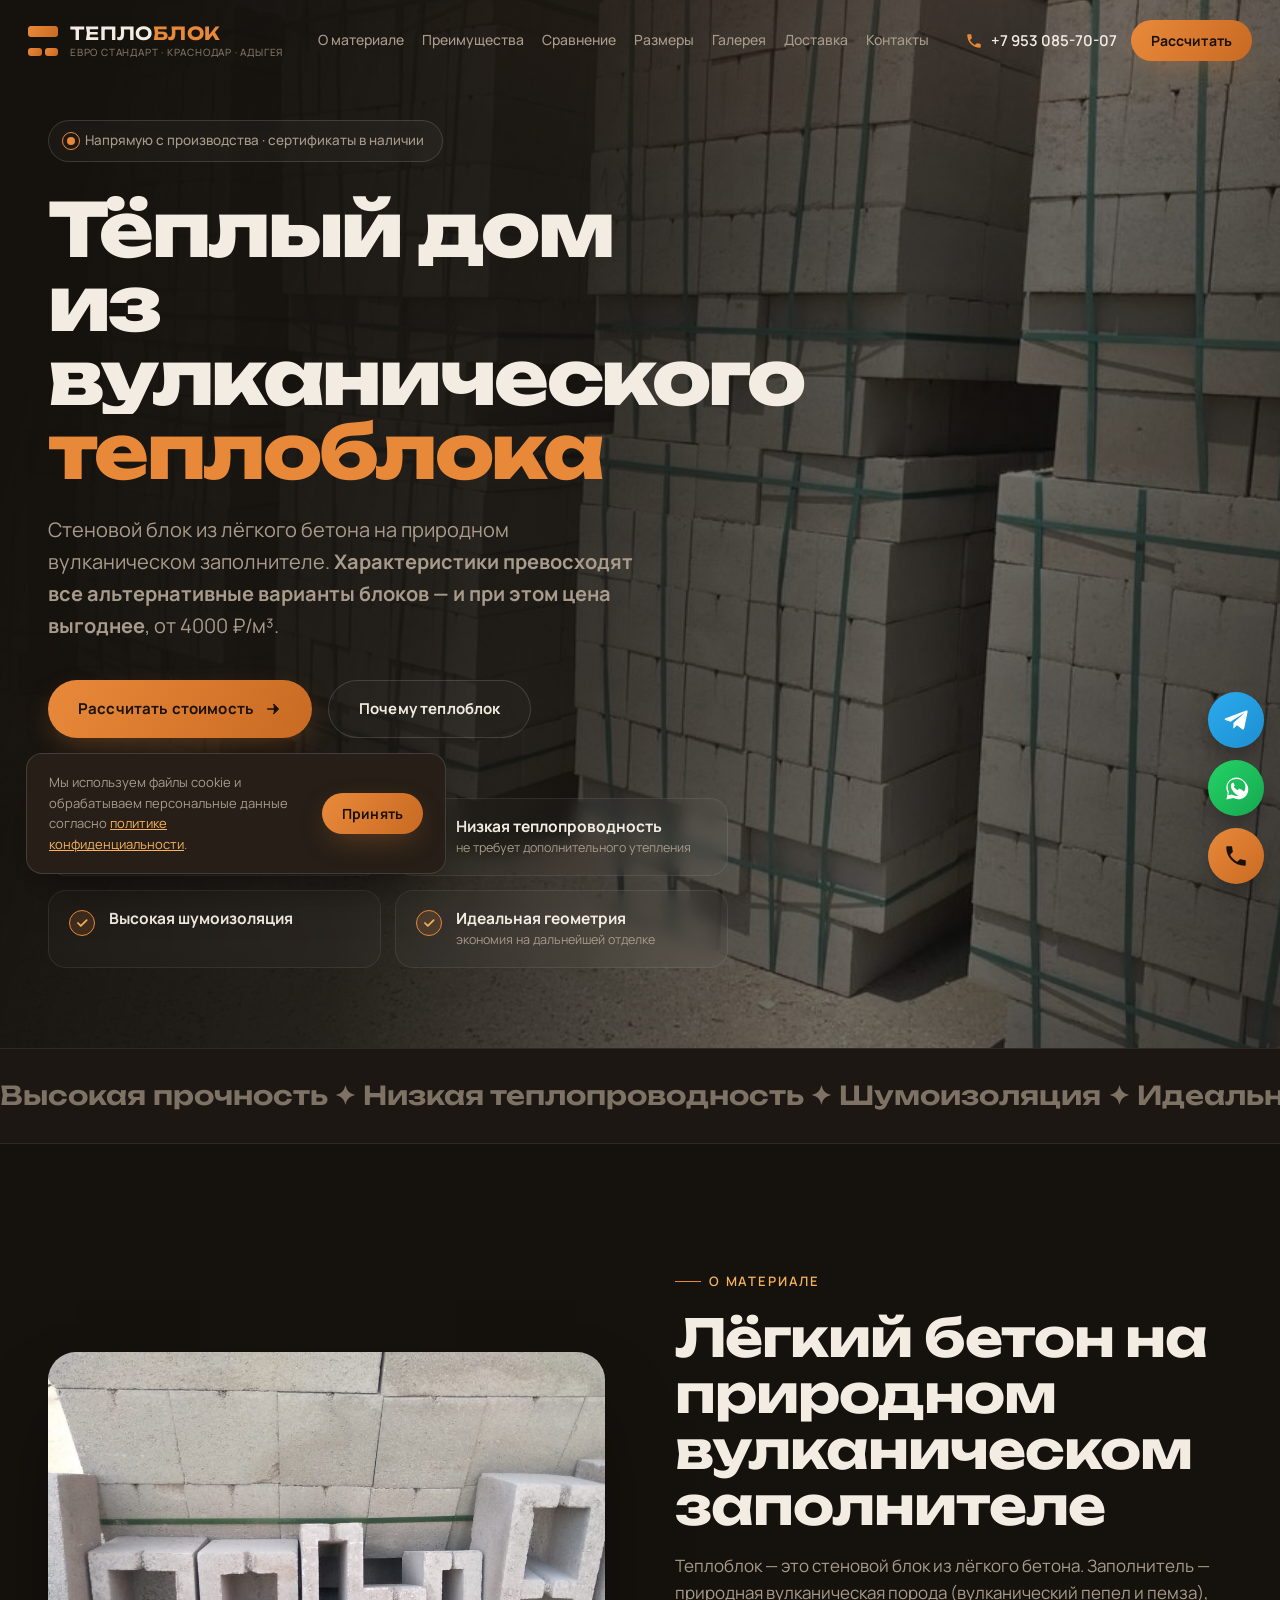
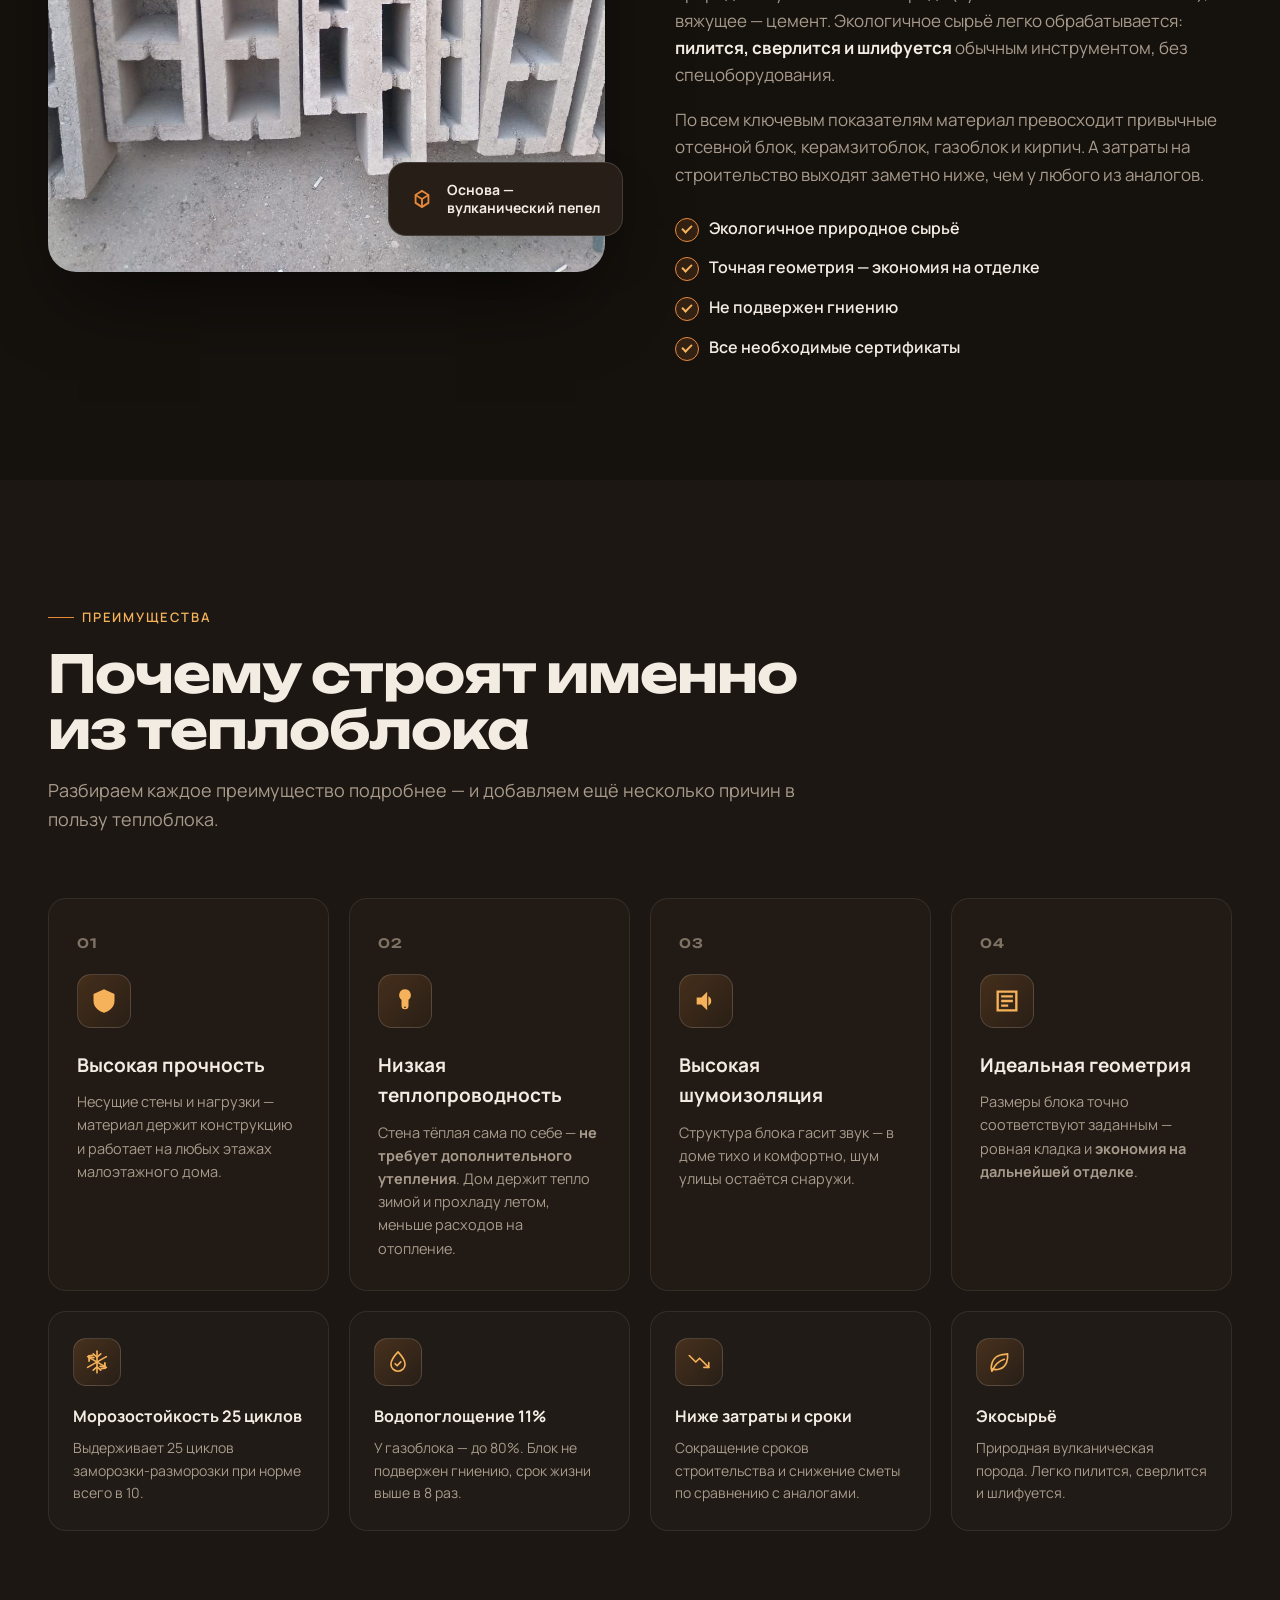
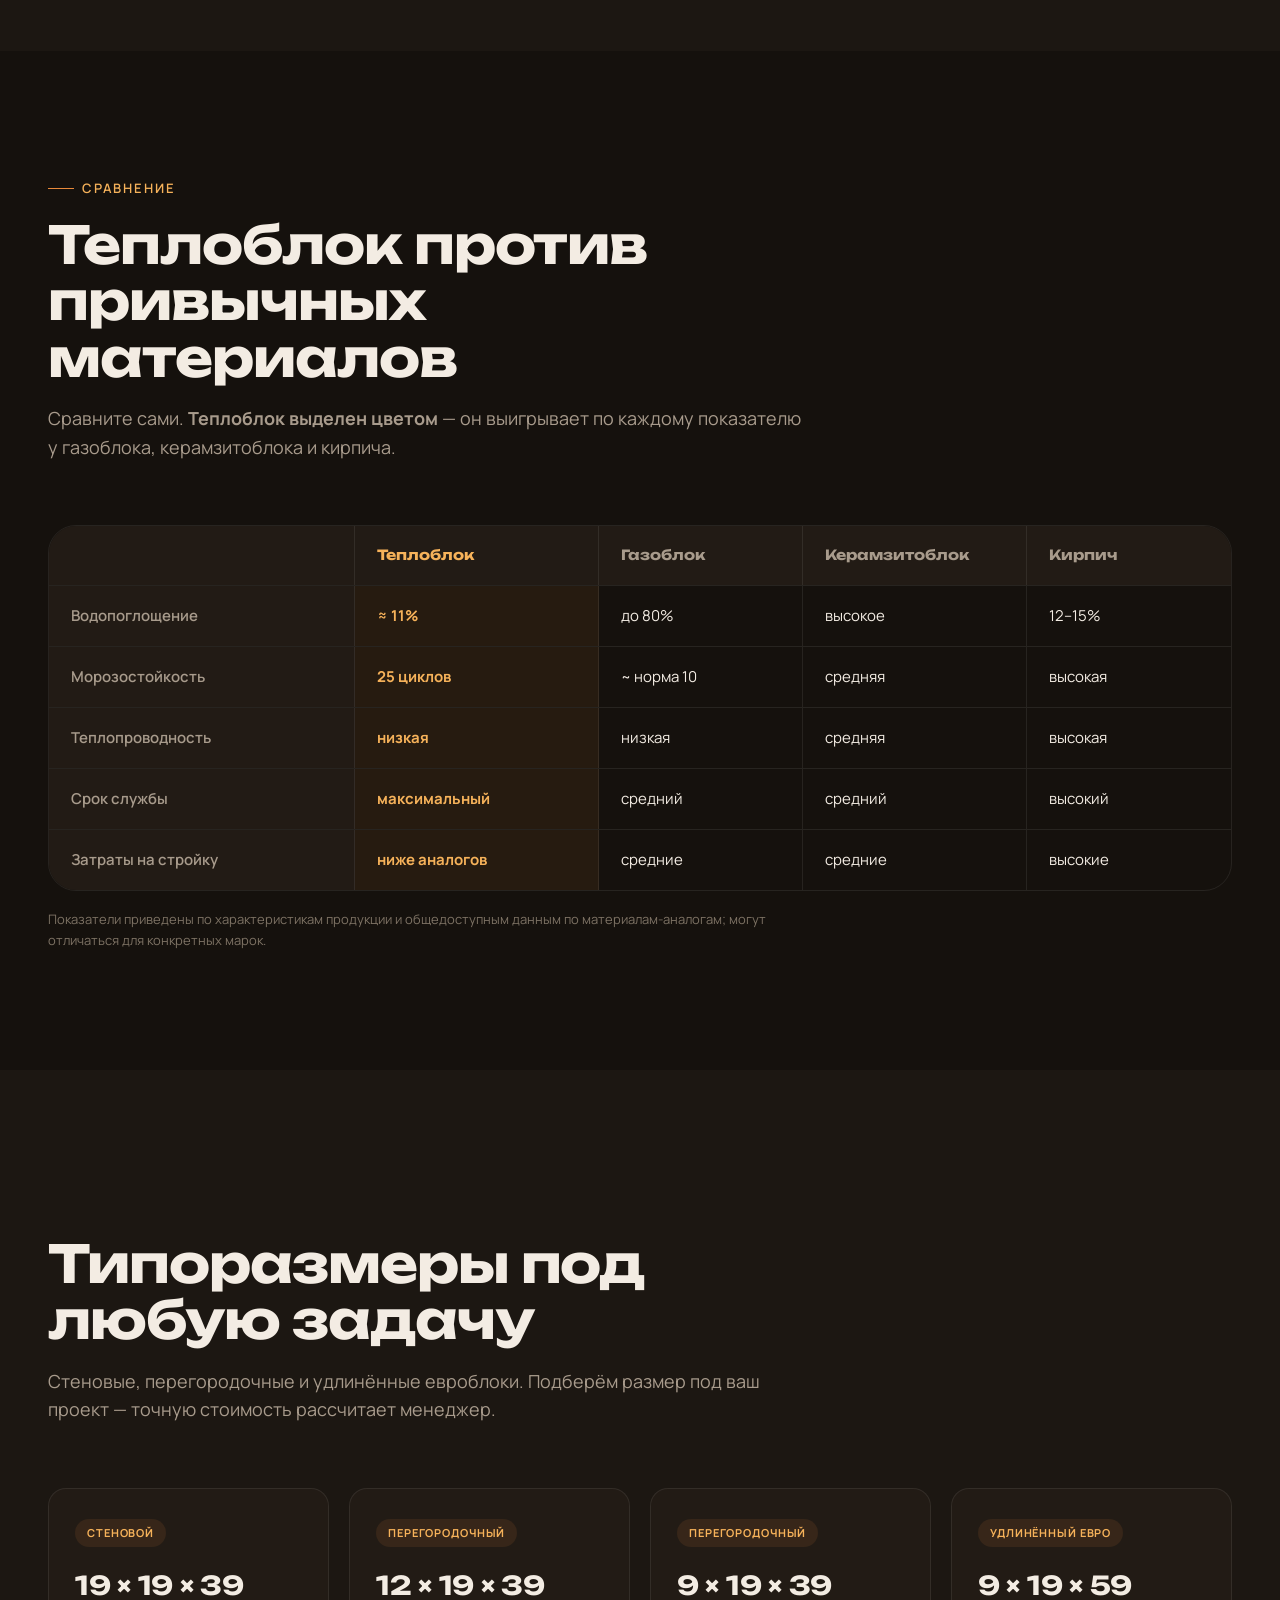
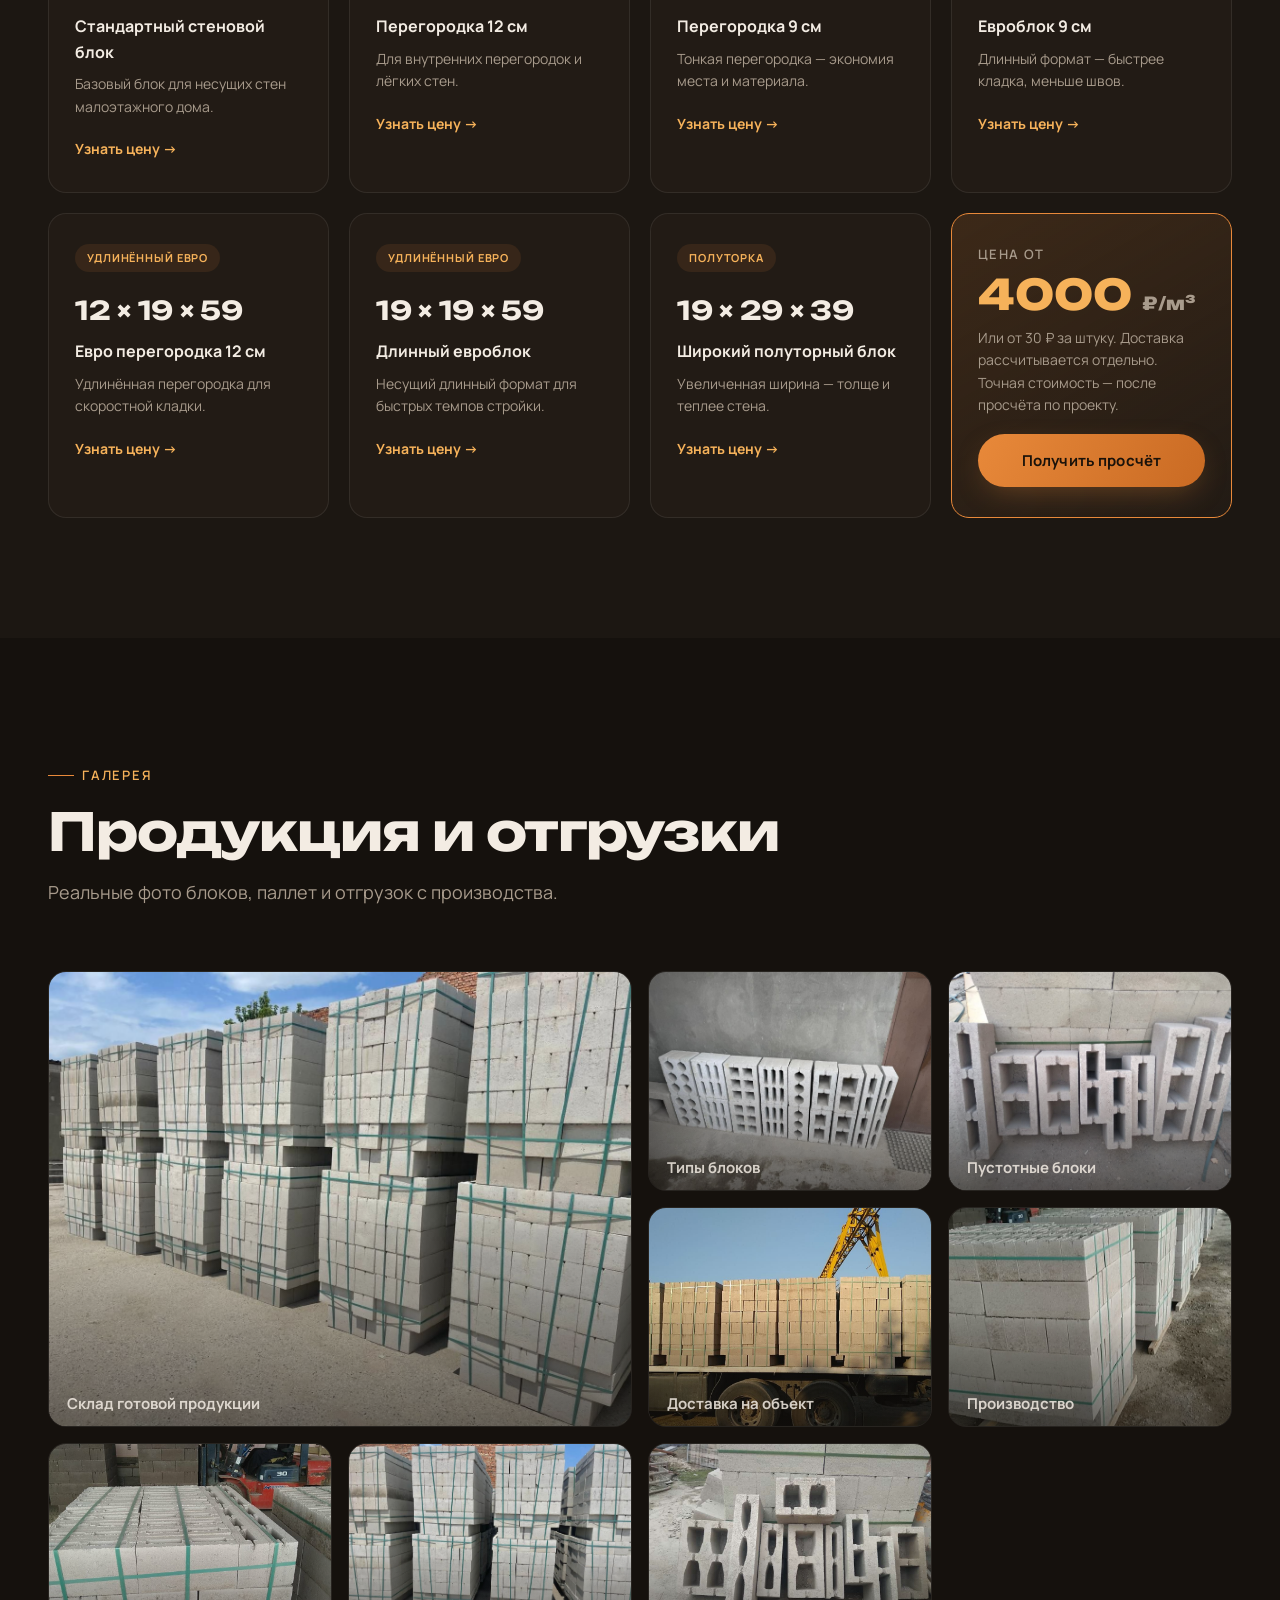
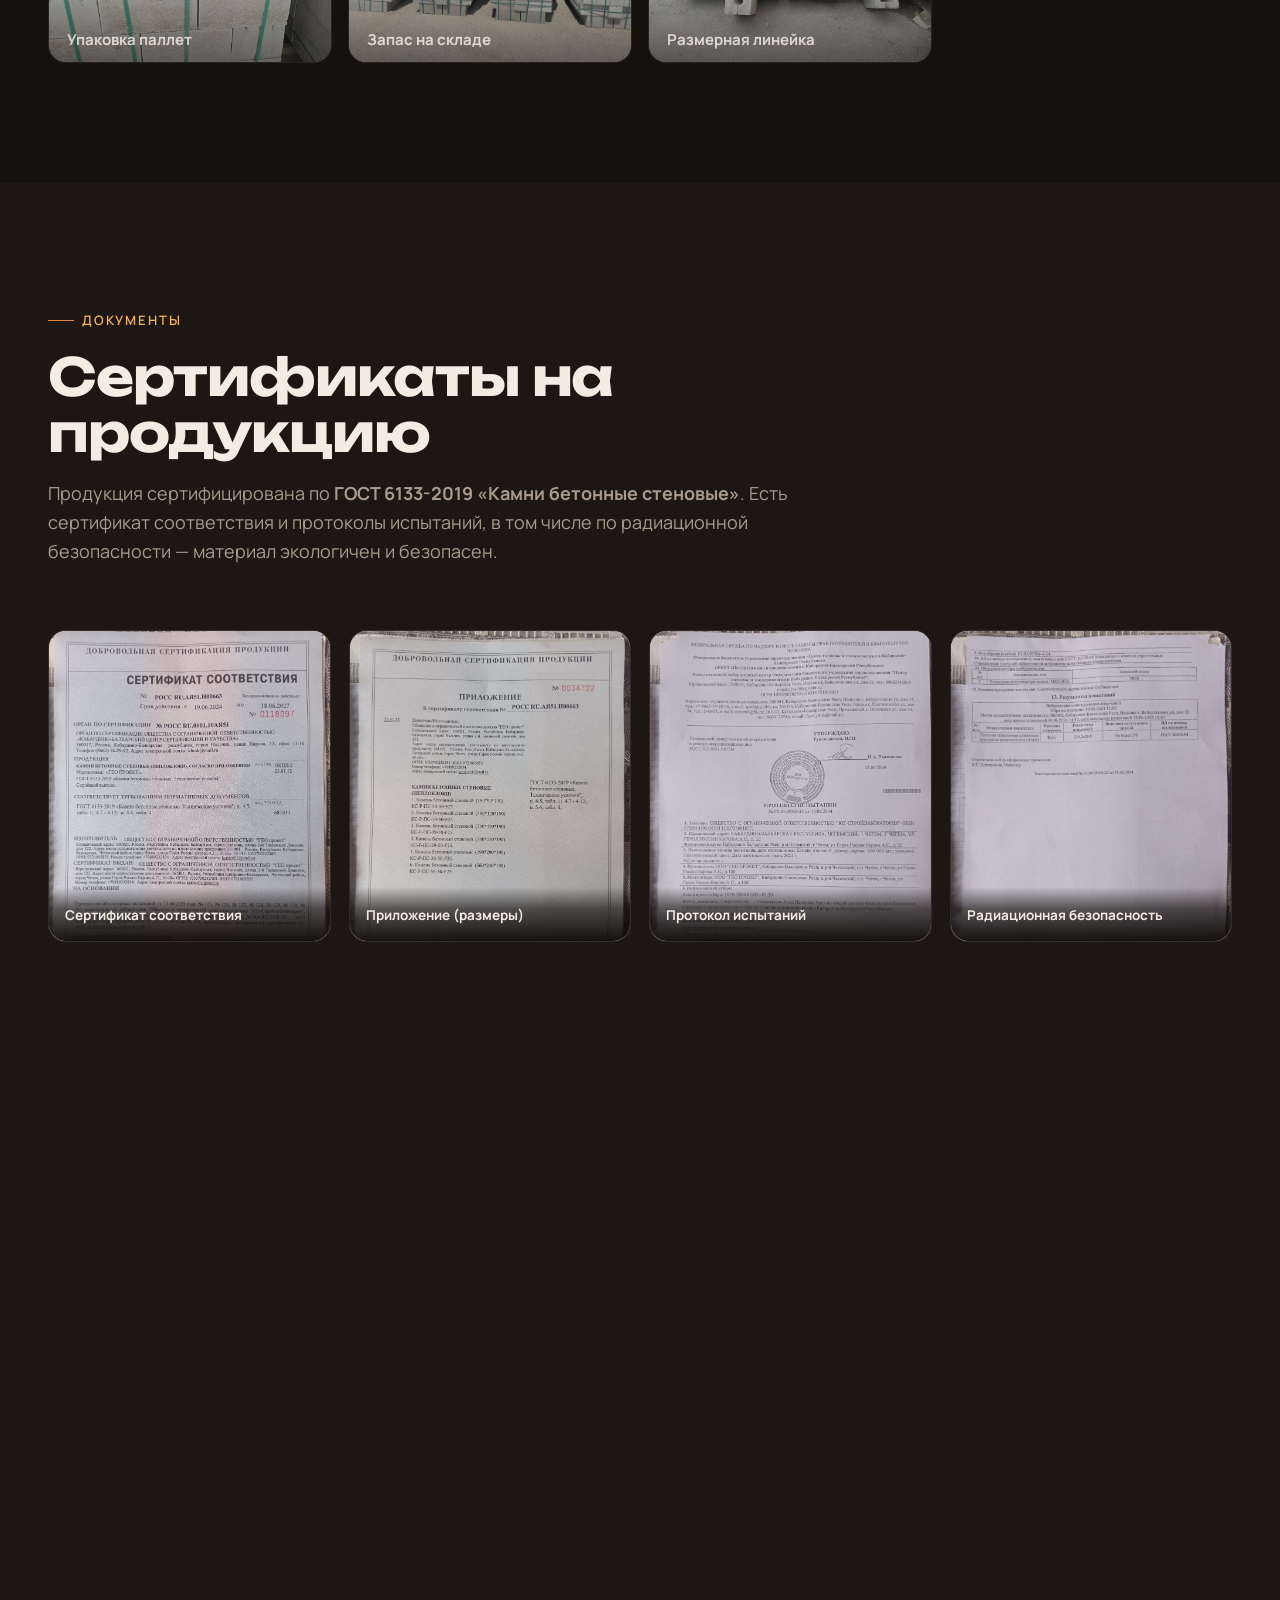
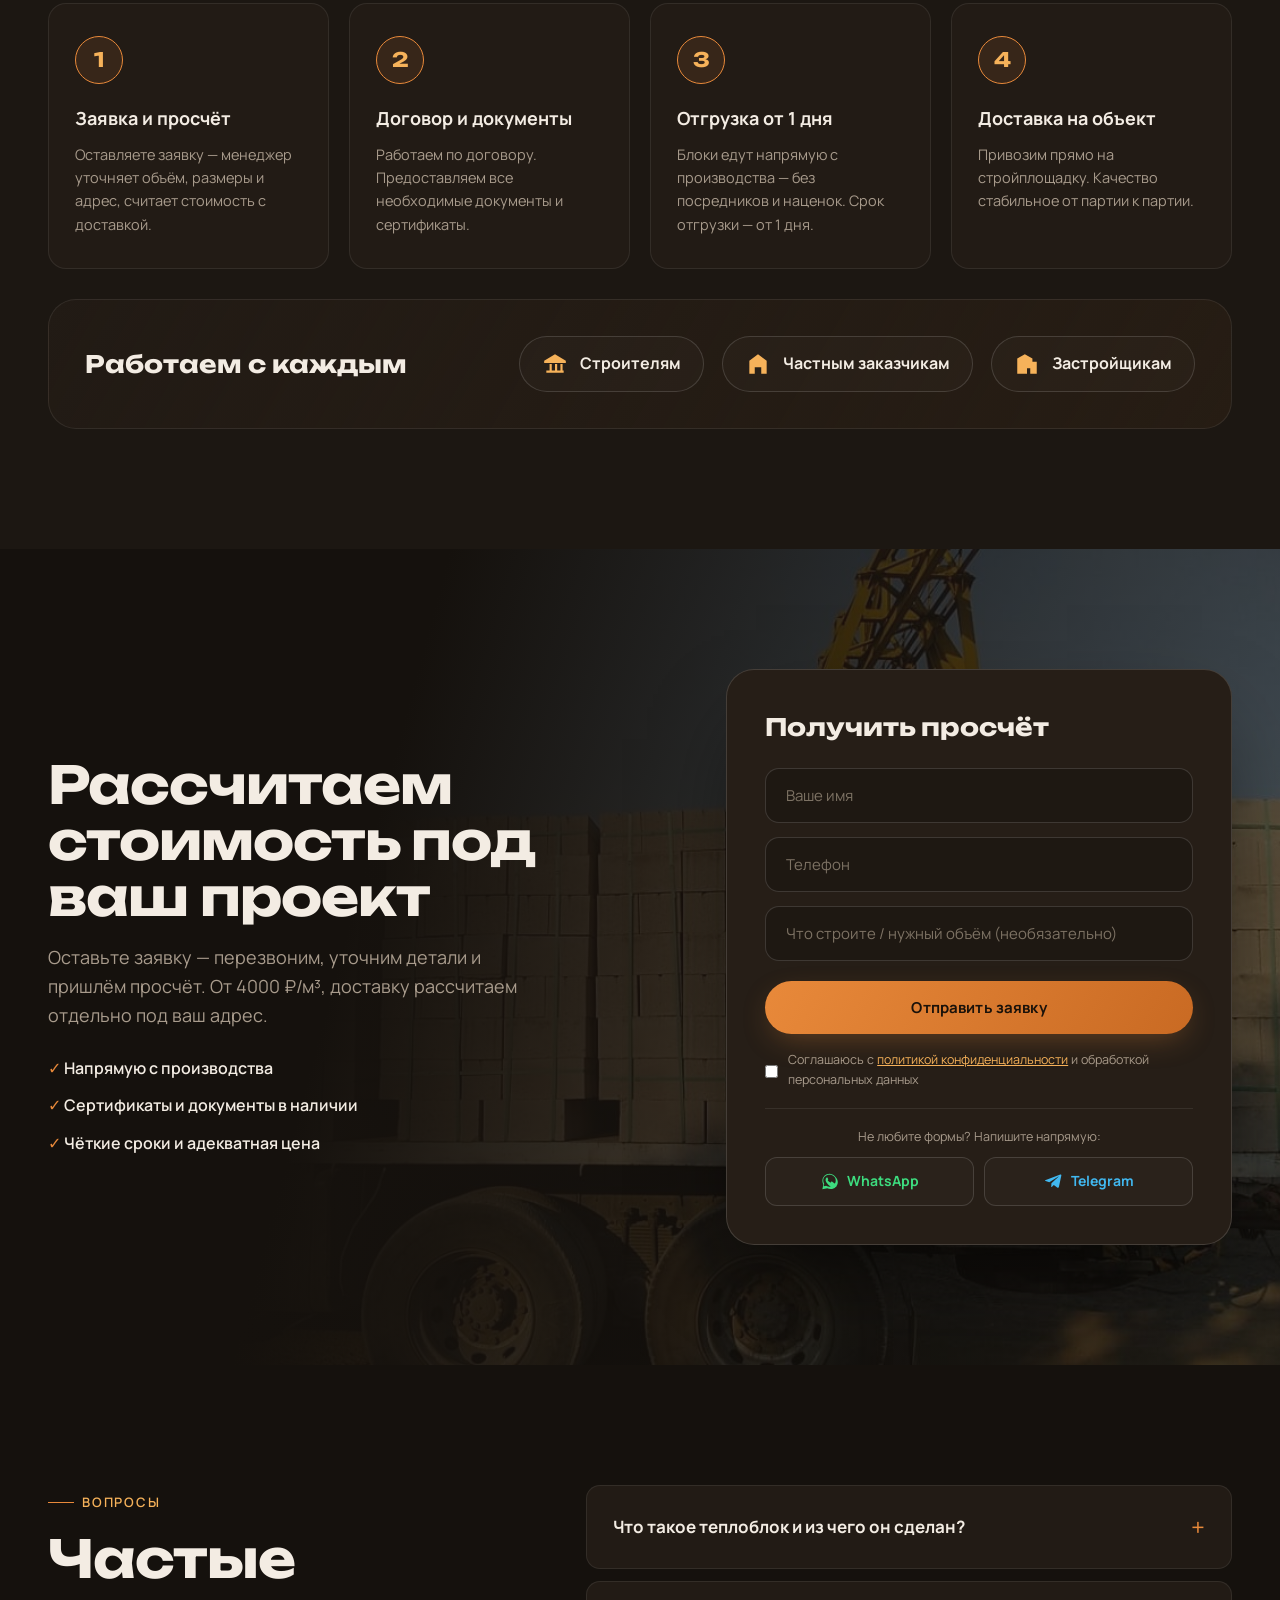
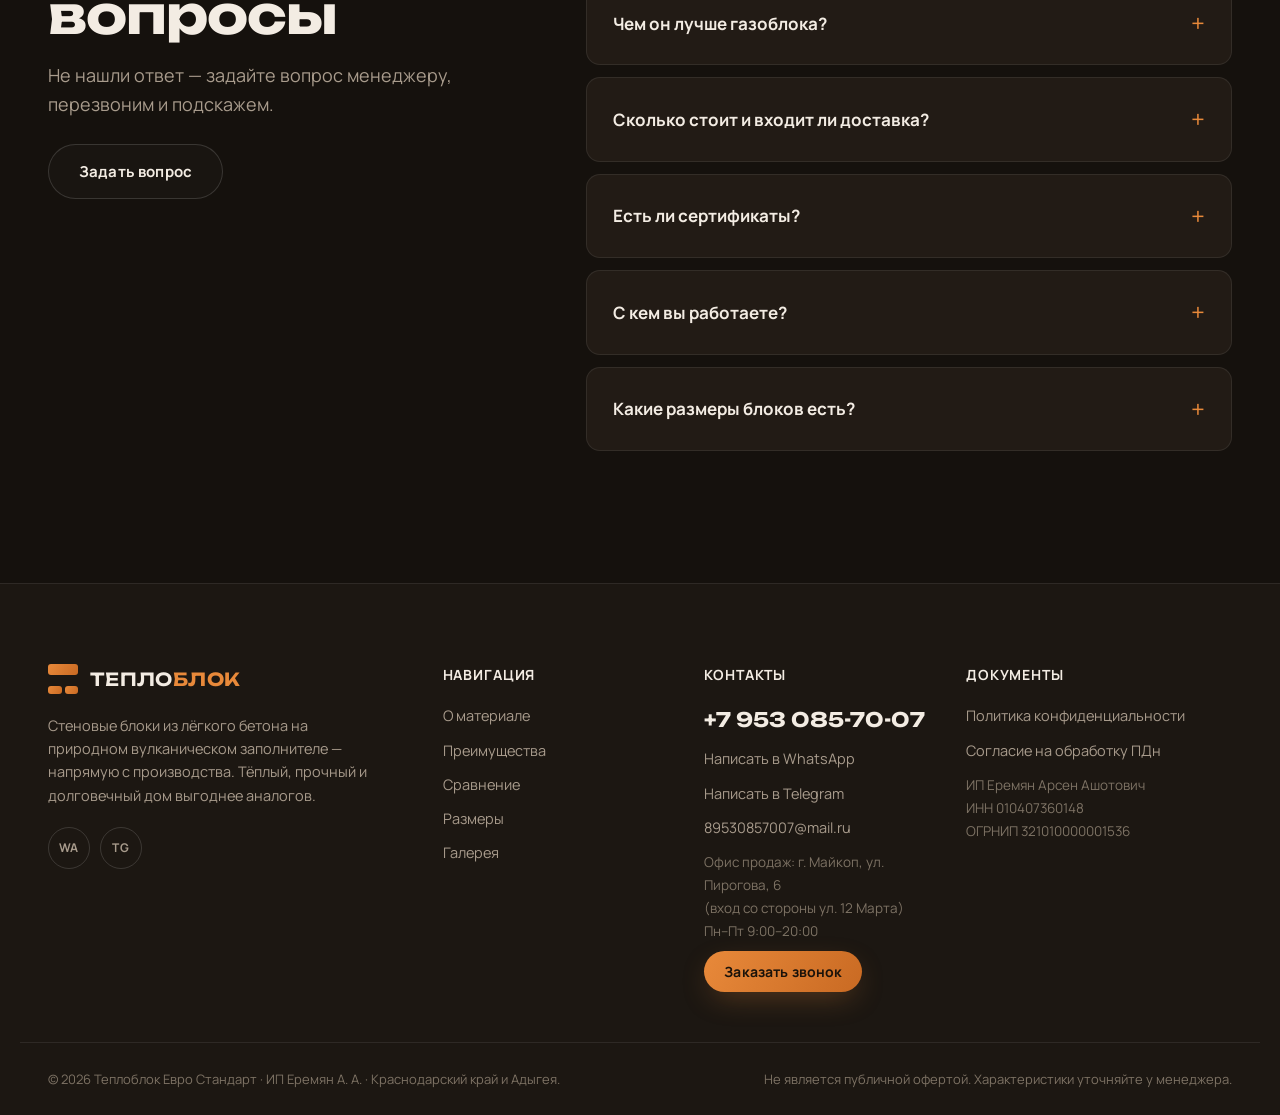
==== commit f4213e2c: "Install Yandex Metrika conversion tracking" ====
--- a/index.html
+++ b/index.html
@@ -17,8 +17,11 @@
 <link rel="preconnect" href="https://fonts.gstatic.com" crossorigin>
 <link href="https://fonts.googleapis.com/css2?family=Manrope:wght@400;500;600;700;800&family=Unbounded:wght@500;600;700;800&display=swap" rel="stylesheet">
 <link rel="stylesheet" href="styles.css?v=11">
+<script src="metrika.js?v=1"></script>
 </head>
 <body>
+
+<noscript><div><img src="https://mc.yandex.ru/watch/110921838" style="position:absolute;left:-9999px" alt=""></div></noscript>
 
 <!-- ПРЕЛОАДЕР -->
 <div class="preloader" id="preloader">
@@ -433,7 +436,7 @@
       </div>
       <button type="submit" class="btn btn--accent btn--full" data-cursor="link">Отправить заявку</button>
       <label class="consent">
-        <input type="checkbox" name="consent" required checked>
+        <input type="checkbox" name="consent" required>
         <span>Соглашаюсь с <a href="privacy.html" target="_blank">политикой конфиденциальности</a> и обработкой персональных данных</span>
       </label>
       <div class="lead__alt">
@@ -546,7 +549,7 @@
         <div class="lead__field"><input type="text" name="comment" placeholder="Объём / что строите (необязательно)"></div>
         <button type="submit" class="btn btn--accent btn--full" data-cursor="link">Отправить заявку</button>
         <label class="consent">
-          <input type="checkbox" name="consent" required checked>
+          <input type="checkbox" name="consent" required>
           <span>Соглашаюсь с <a href="privacy.html" target="_blank">политикой конфиденциальности</a></span>
         </label>
         <div class="lead__alt">
@@ -573,6 +576,6 @@
   <button class="btn btn--accent btn--sm" id="cookieOk" data-cursor="link">Принять</button>
 </div>
 
-<script src="script.js?v=11"></script>
+<script src="script.js?v=12"></script>
 </body>
 </html>
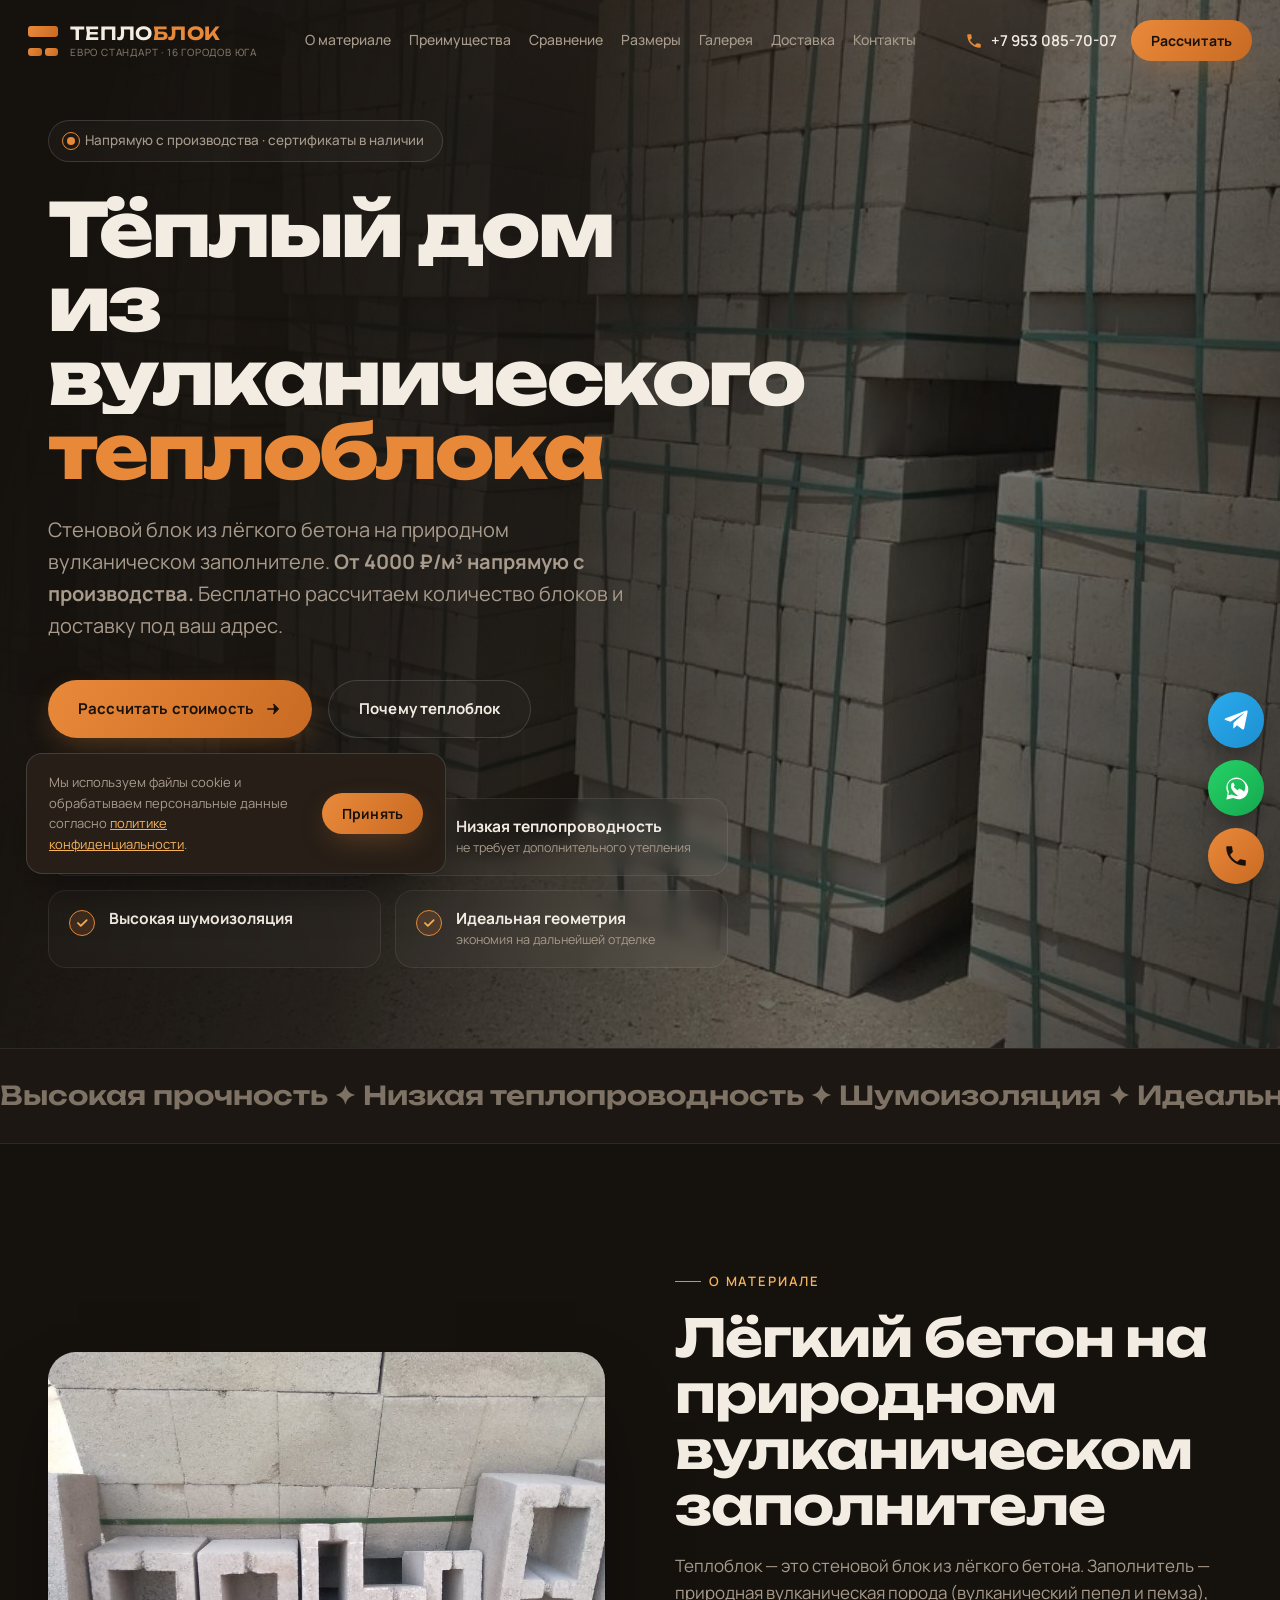
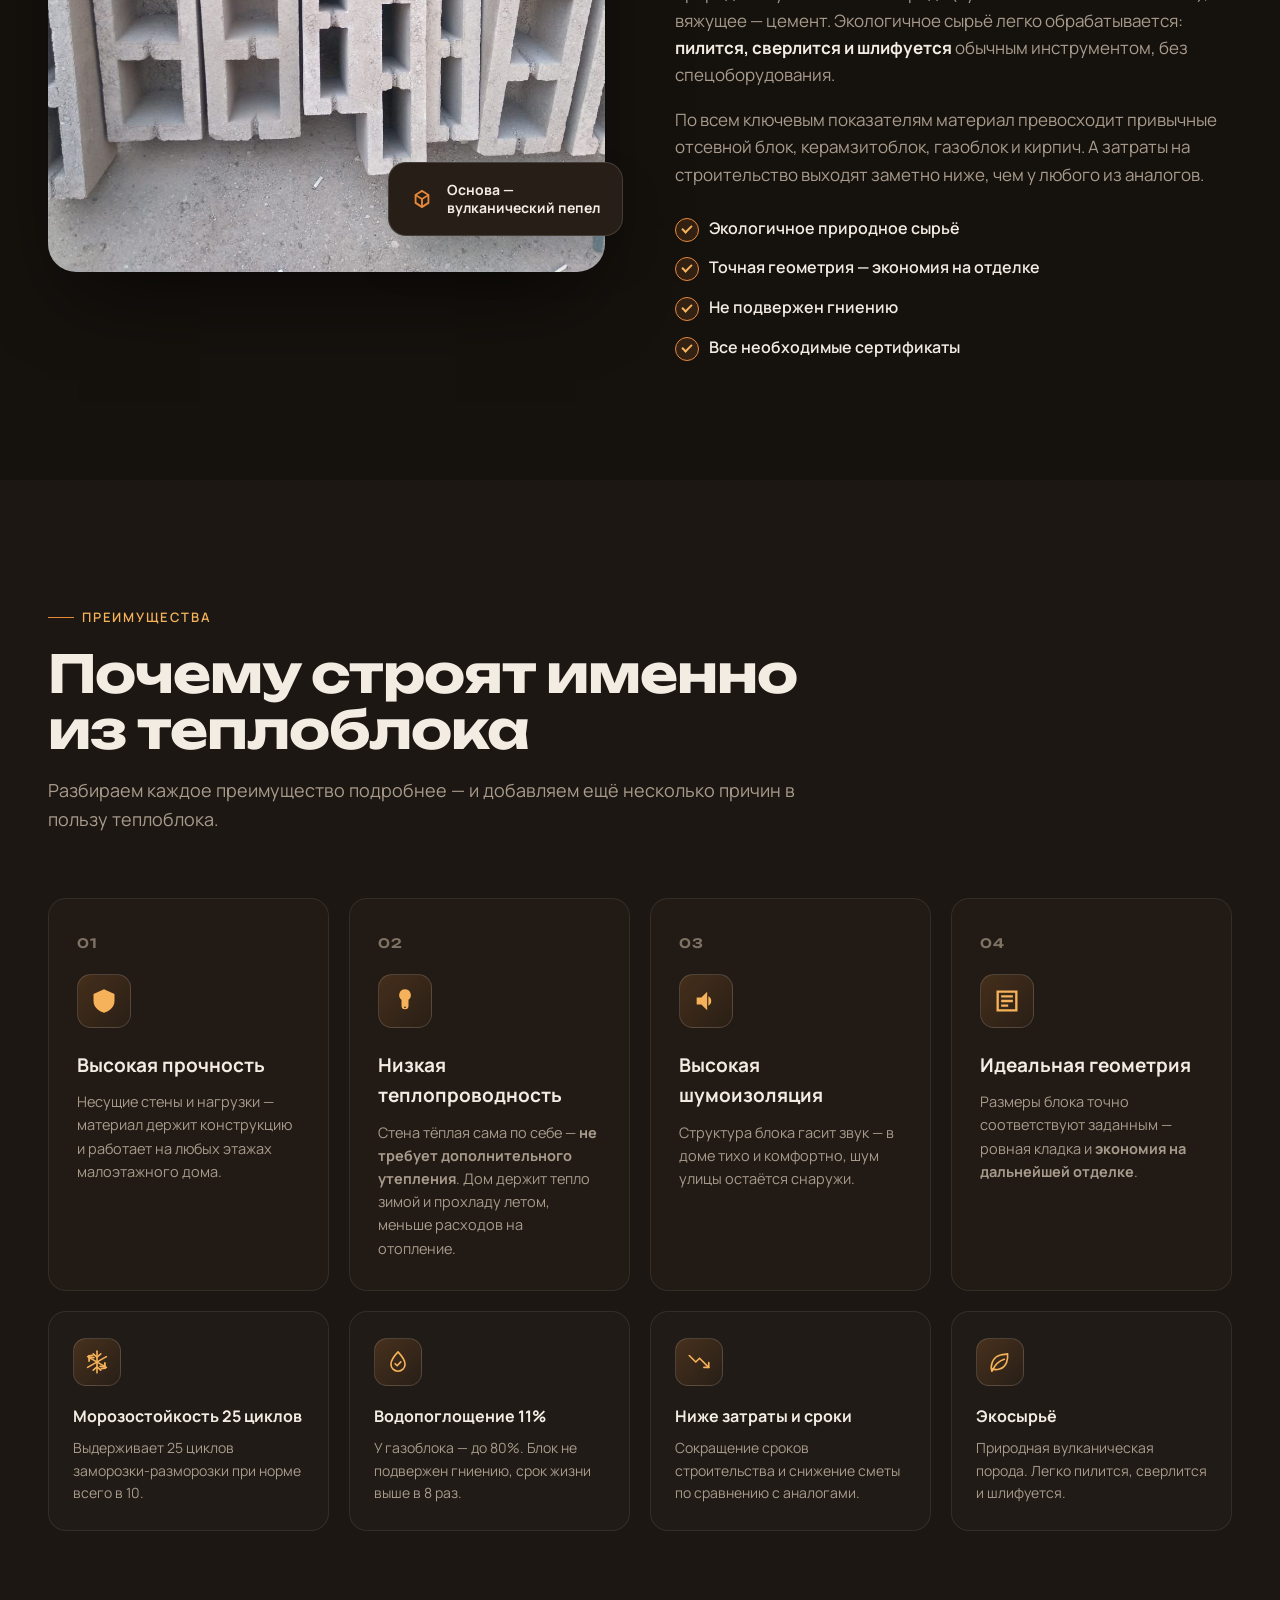
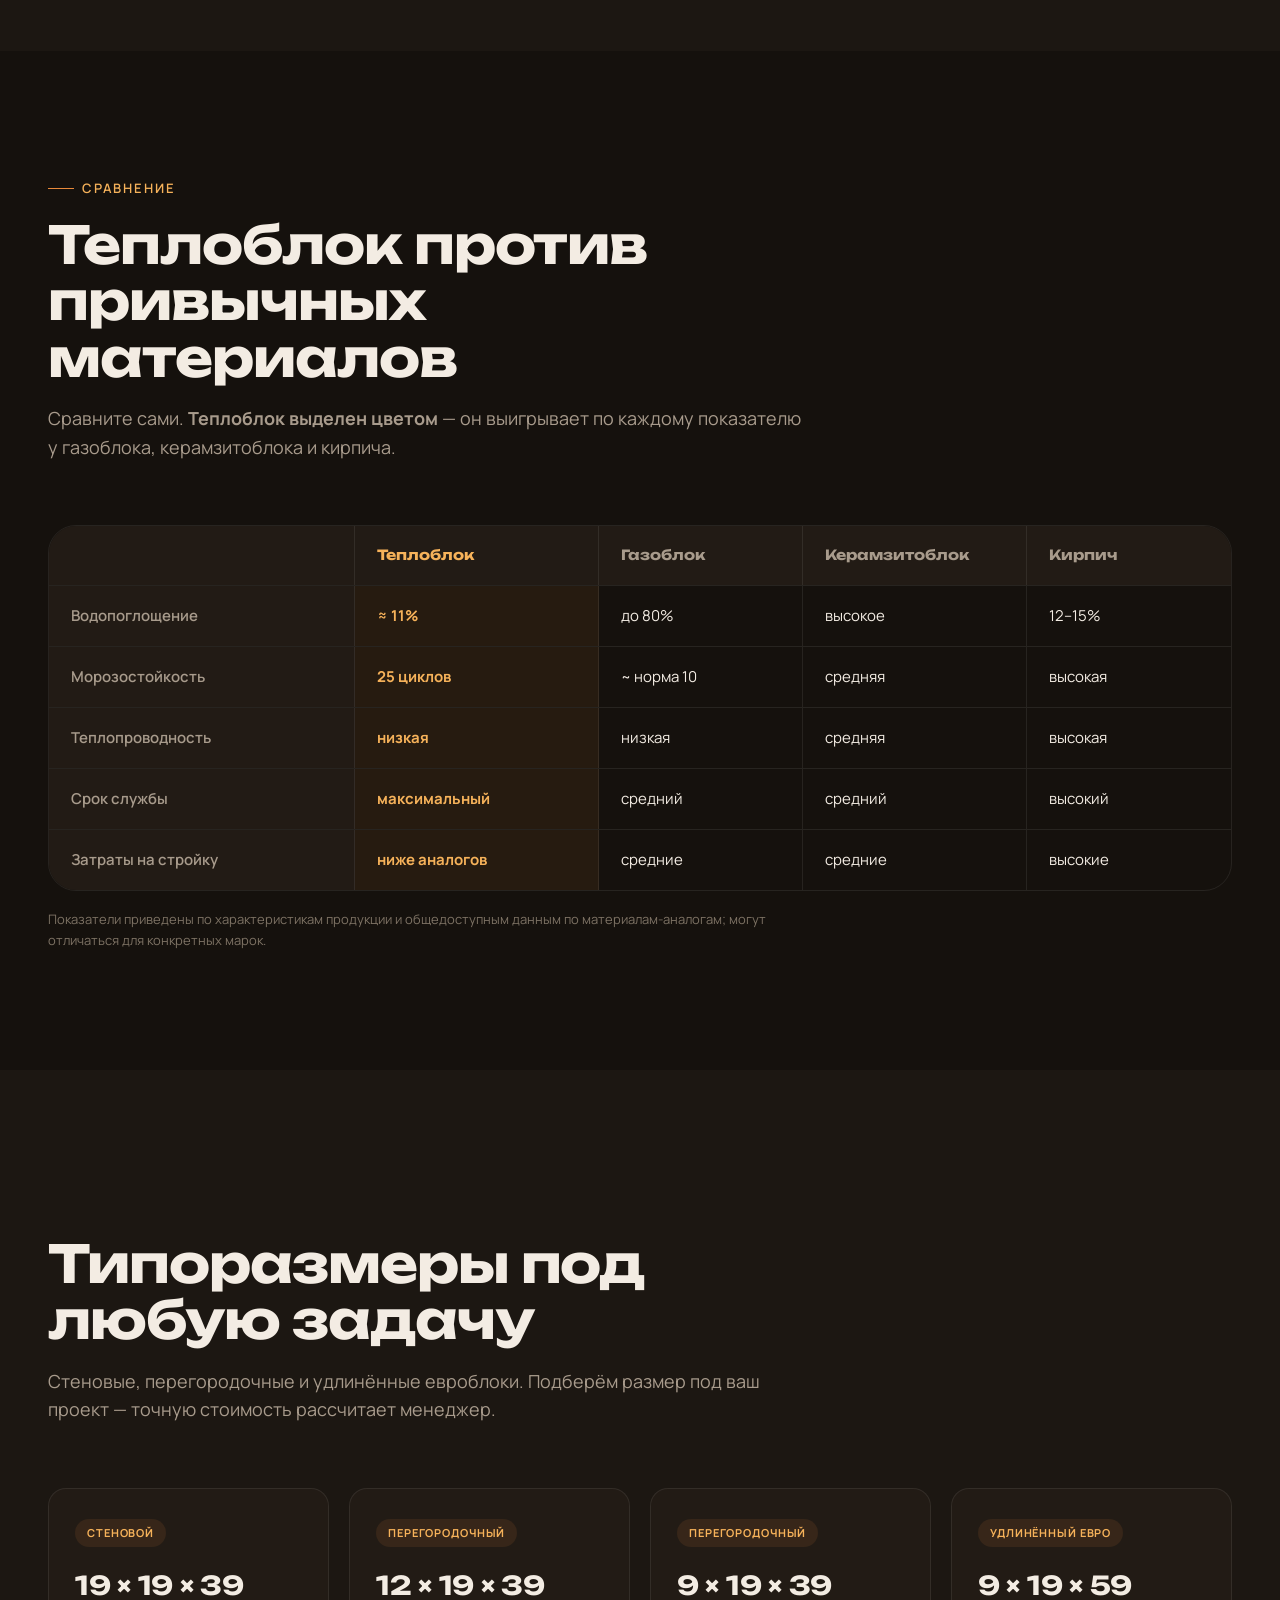
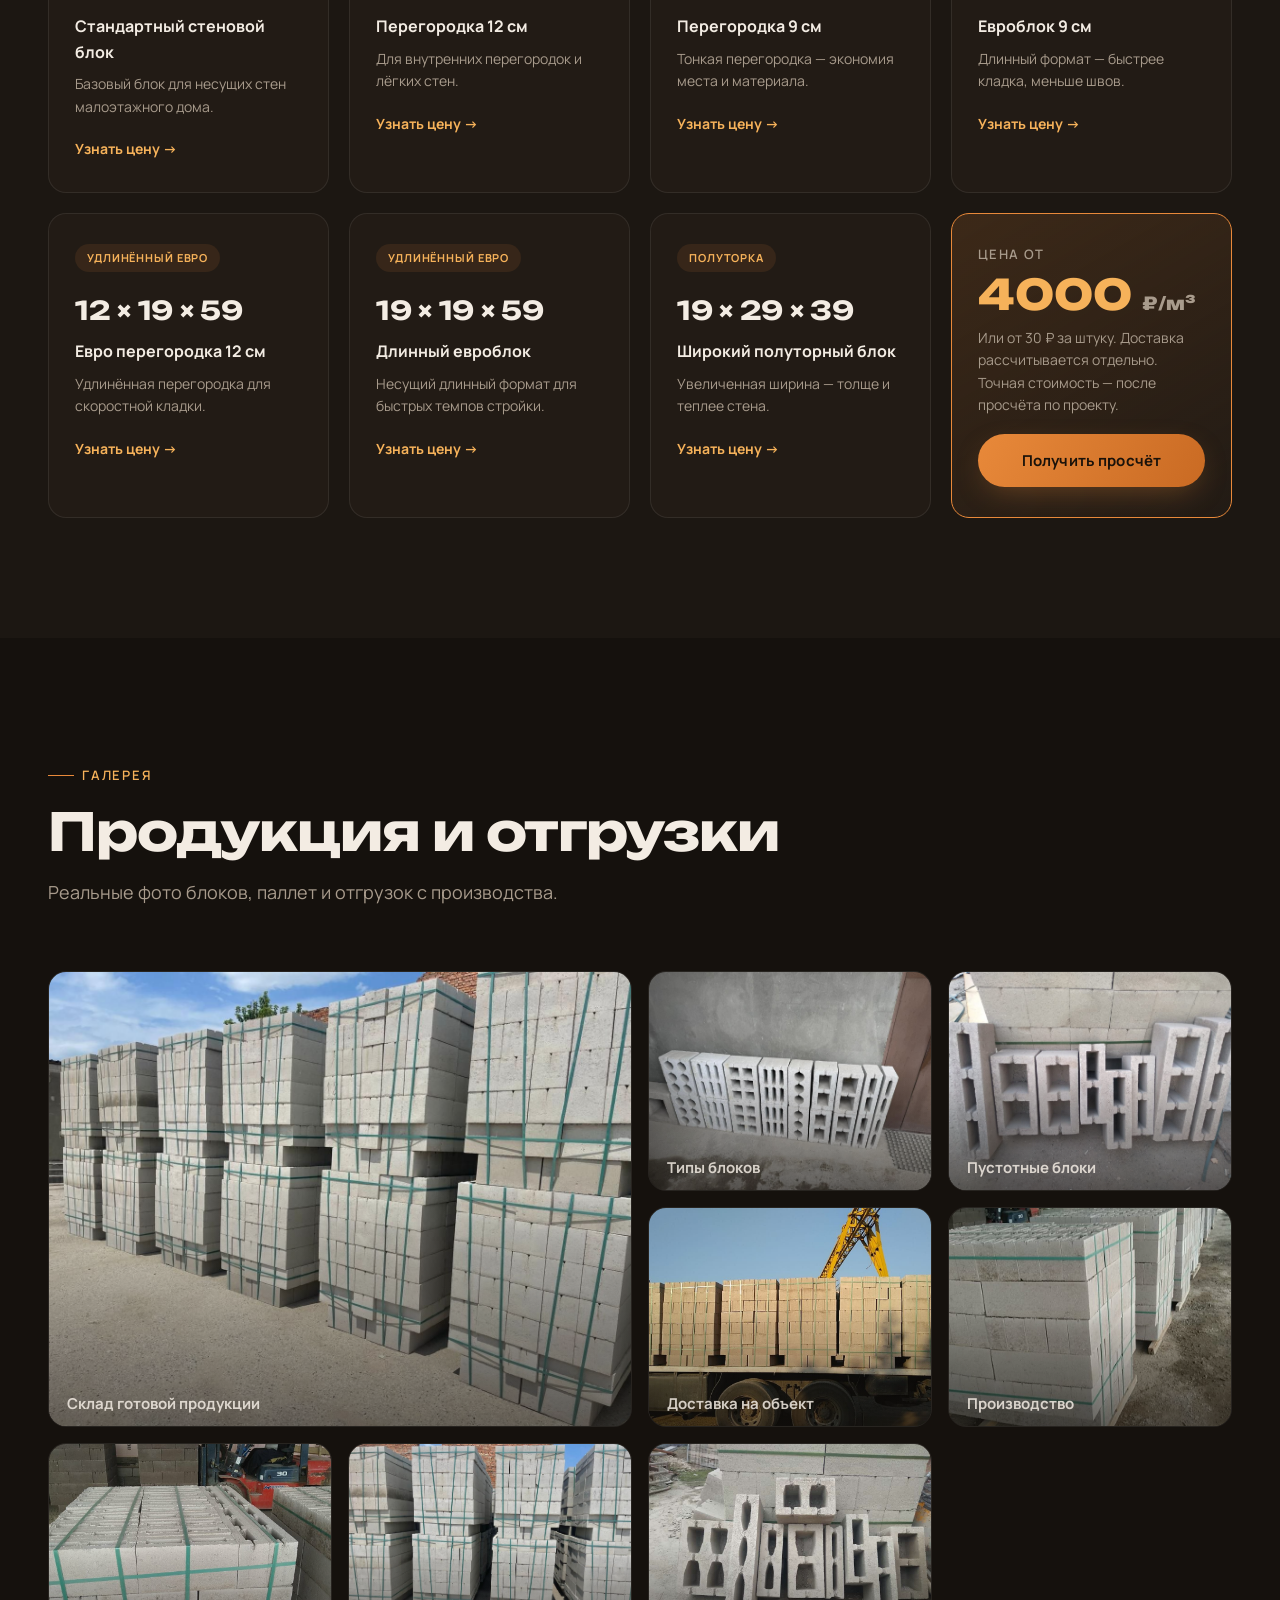
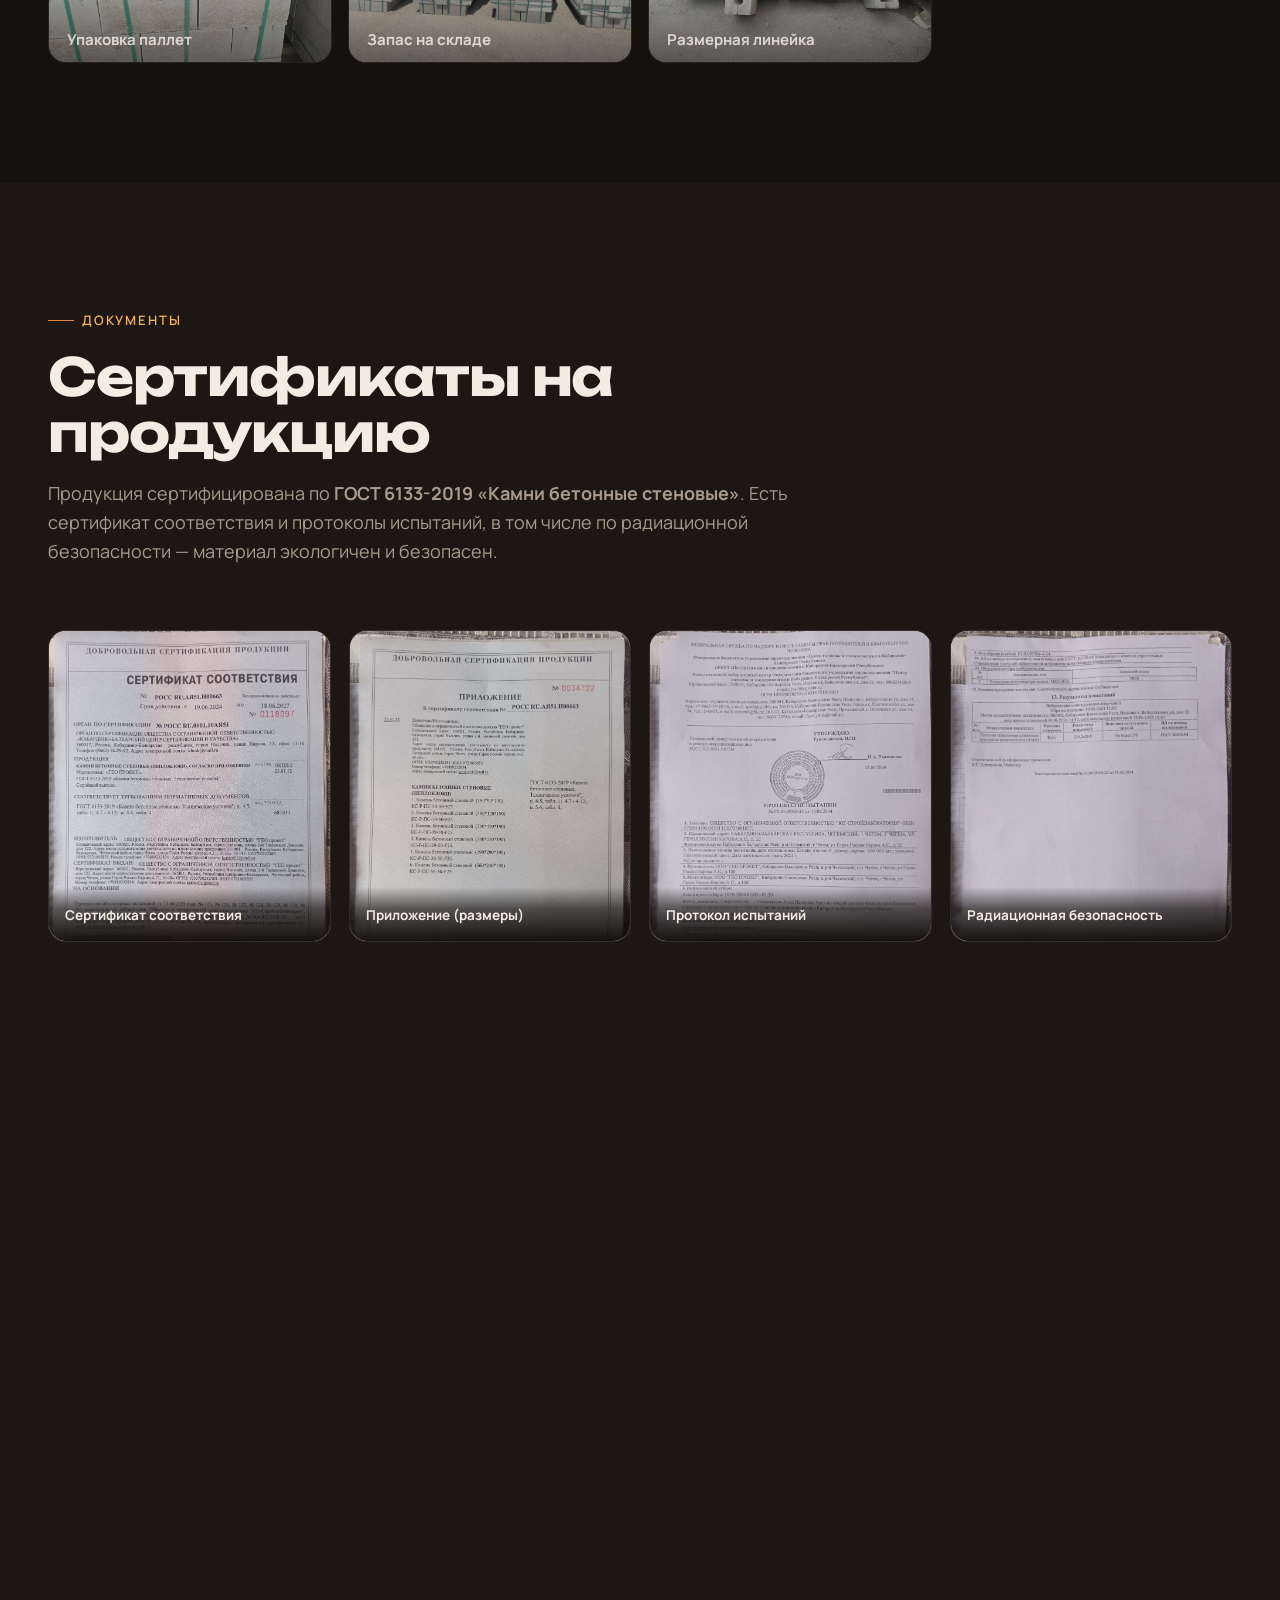
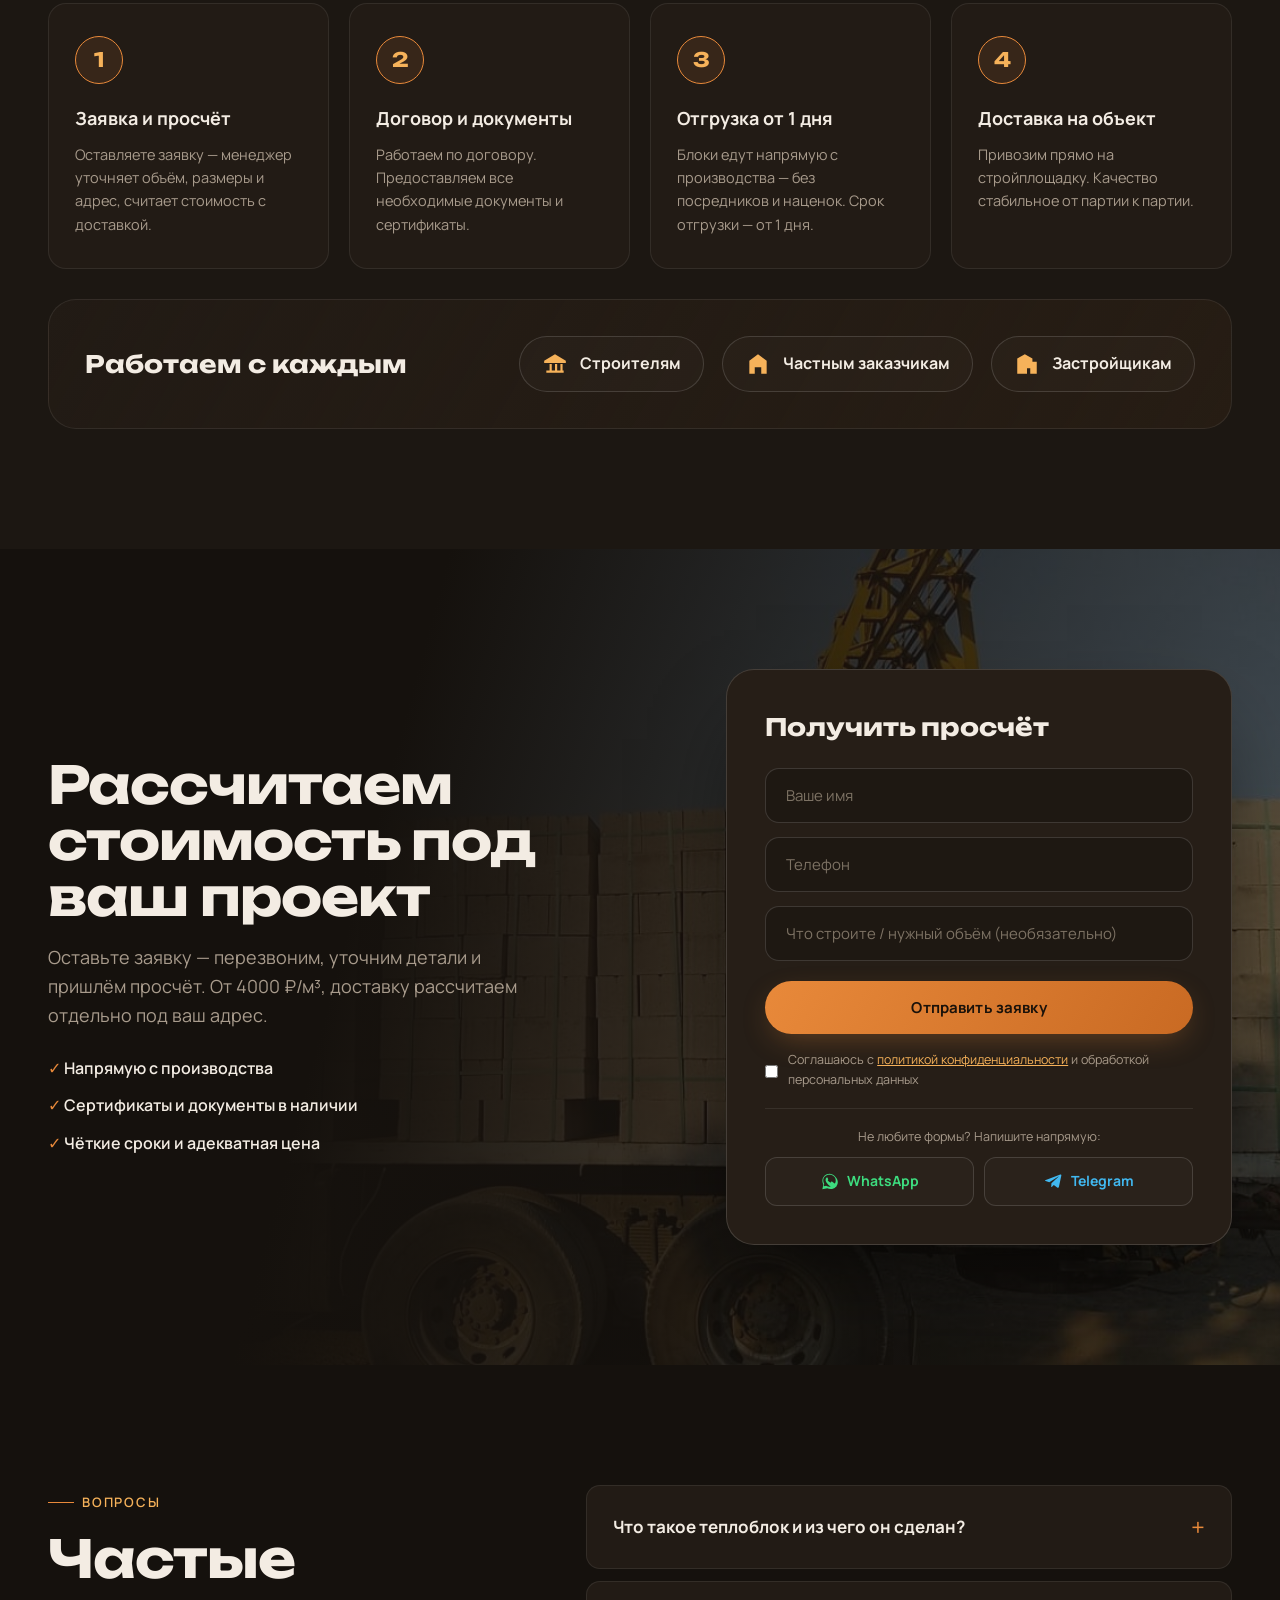
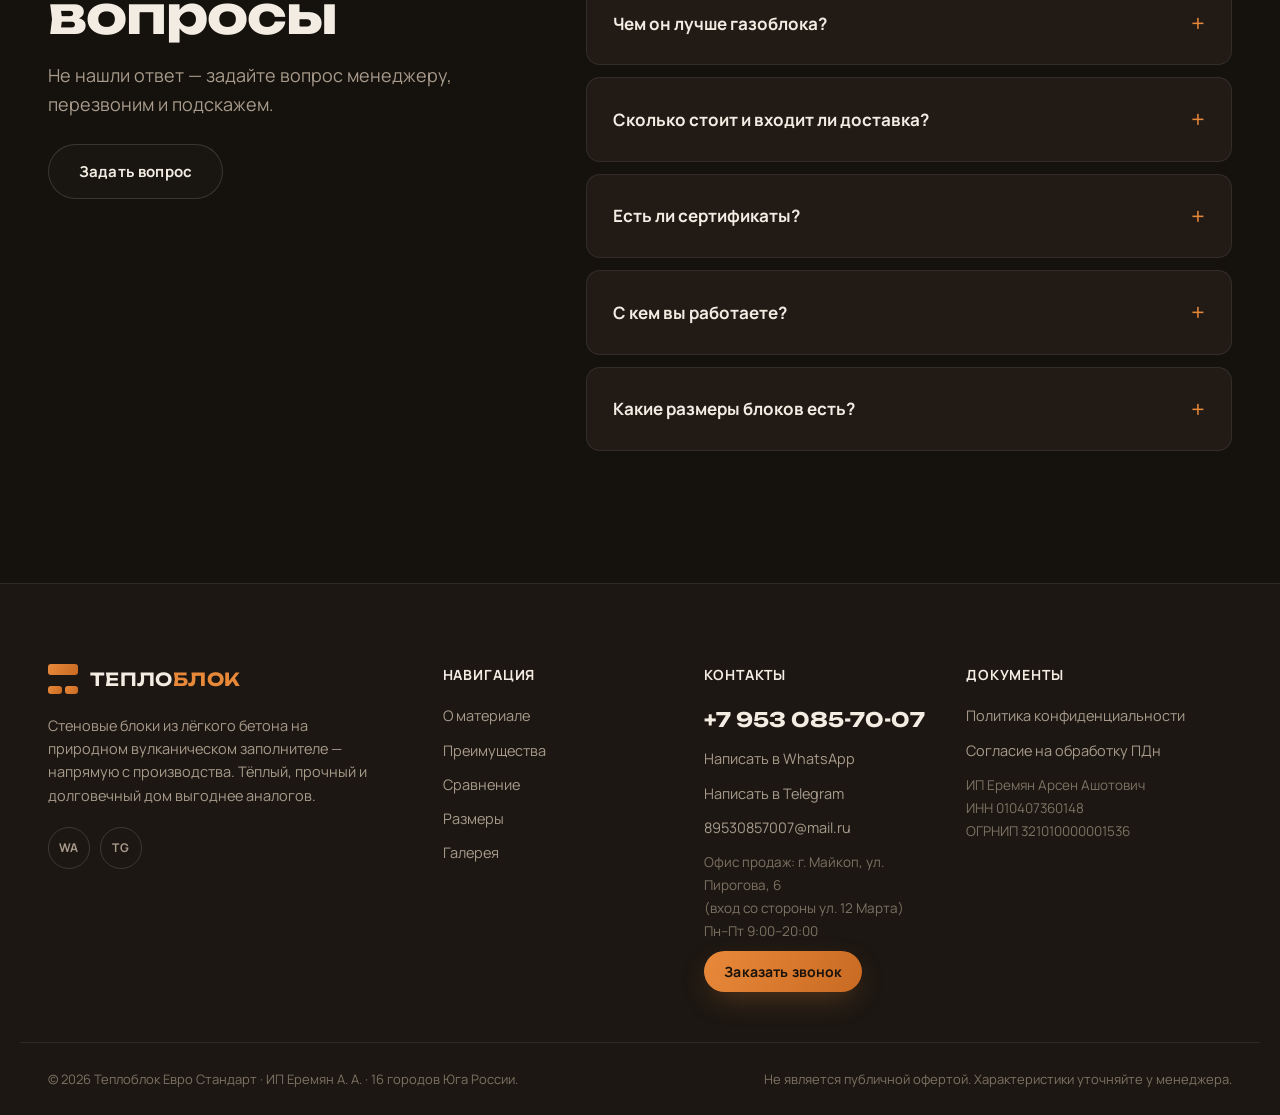
==== commit 37182b89: "Improve Yandex traffic conversion landing" ====
--- a/index.html
+++ b/index.html
@@ -3,39 +3,25 @@
 <head>
 <meta charset="UTF-8">
 <meta name="viewport" content="width=device-width, initial-scale=1.0">
-<title>Теплоблок — стеновые блоки из лёгкого бетона на вулканическом заполнителе | Краснодарский край и Адыгея, от производителя</title>
-<meta name="description" content="Теплоблок (вулканический пеплоблок) — стеновые блоки из лёгкого бетона на природном вулканическом заполнителе. Напрямую с производства, доставка по Краснодарскому краю и Республике Адыгея. Морозостойкость 25 циклов, водопоглощение 11%, срок службы в 8 раз выше. От 4000 ₽/м³.">
+<title>Теплоблок от производителя — доставка по 16 городам Юга России, от 4000 ₽/м³</title>
+<meta name="description" content="Теплоблок (вулканический пеплоблок) напрямую с производства. Доставка по 16 городам Краснодарского и Ставропольского краёв, Адыгеи и в Черкесск. Бесплатно рассчитаем количество и доставку. От 4000 ₽/м³.">
 <meta name="theme-color" content="#15110d">
 
 <!-- Open Graph -->
 <meta property="og:type" content="website">
 <meta property="og:title" content="Теплоблок — стеновые блоки из лёгкого бетона на вулканическом заполнителе">
-<meta property="og:description" content="Тёплый, прочный и долговечный дом из вулканического теплоблока. Морозостойкость 25 циклов, срок службы ×8. От 4000 ₽/м³, доставка по краю и Адыгее.">
+<meta property="og:description" content="Тёплый и прочный дом из вулканического теплоблока. От 4000 ₽/м³, доставка по 16 городам Юга России. Бесплатный расчёт количества и доставки.">
 <meta property="og:image" content="assets/img/pallets-yard.jpg">
 
 <link rel="preconnect" href="https://fonts.googleapis.com">
 <link rel="preconnect" href="https://fonts.gstatic.com" crossorigin>
 <link href="https://fonts.googleapis.com/css2?family=Manrope:wght@400;500;600;700;800&family=Unbounded:wght@500;600;700;800&display=swap" rel="stylesheet">
-<link rel="stylesheet" href="styles.css?v=11">
+<link rel="stylesheet" href="styles.css?v=12">
 <script src="metrika.js?v=1"></script>
 </head>
 <body>
 
 <noscript><div><img src="https://mc.yandex.ru/watch/110921838" style="position:absolute;left:-9999px" alt=""></div></noscript>
-
-<!-- ПРЕЛОАДЕР -->
-<div class="preloader" id="preloader">
-  <div class="preloader__inner">
-    <div class="preloader__logo">
-      <span class="preloader__brick"></span>
-      <span class="preloader__brick"></span>
-      <span class="preloader__brick"></span>
-      <span class="preloader__brick"></span>
-    </div>
-    <div class="preloader__text">ТЕПЛО<span>БЛОК</span></div>
-    <div class="preloader__bar"><i></i></div>
-  </div>
-</div>
 
 <!-- ПРОГРЕСС СКРОЛЛА -->
 <div class="scroll-progress" id="scrollProgress"></div>
@@ -45,7 +31,7 @@
   <div class="container header__inner">
     <a href="#hero" class="logo" data-cursor="link">
       <span class="logo__mark"><i></i><i></i><i></i></span>
-      <span class="logo__name">ТЕПЛО<b>БЛОК</b><small>Евро Стандарт · Краснодар · Адыгея</small></span>
+      <span class="logo__name">ТЕПЛО<b>БЛОК</b><small>Евро Стандарт · 16 городов Юга</small></span>
     </a>
     <nav class="nav" id="nav">
       <a href="#about" class="nav__link">О материале</a>
@@ -86,7 +72,8 @@
       </h1>
       <p class="hero__sub reveal">
         Стеновой блок из лёгкого бетона на природном вулканическом заполнителе.
-        <b>Характеристики превосходят все альтернативные варианты блоков — и при этом цена выгоднее</b>, от 4000&#8201;₽/м³.
+        <b>От 4000&#8201;₽/м³ напрямую с производства.</b>
+        Бесплатно рассчитаем количество блоков и доставку под ваш адрес.
       </p>
       <div class="hero__cta reveal">
         <button class="btn btn--accent js-open-modal" data-cursor="link">
@@ -390,7 +377,7 @@
     <div class="section__head">
       <div class="tag reveal">Как мы работаем</div>
       <h2 class="h2 reveal">Напрямую с производства на ваш объект</h2>
-      <p class="section__lead reveal">Доставим в любой населённый пункт Краснодарского края и Республики Адыгея, куда проходит грузовой транспорт. Чёткие сроки, стабильное качество и адекватная цена. Все документы и сертификаты — по запросу.</p>
+      <p class="section__lead reveal">Доставляем по 16 согласованным городам Краснодарского и Ставропольского краёв, Республики Адыгея и в Черкесск. Рассчитаем количество блоков и стоимость доставки под ваш адрес. Все документы и сертификаты — по запросу.</p>
     </div>
     <div class="steps">
       <div class="step reveal"><div class="step__n">1</div><h4>Заявка и просчёт</h4><p>Оставляете заявку — менеджер уточняет объём, размеры и адрес, считает стоимость с доставкой.</p></div>
@@ -426,14 +413,15 @@
     <form class="lead reveal js-lead" novalidate>
       <h3>Получить просчёт</h3>
       <div class="lead__field">
-        <input type="text" name="name" placeholder="Ваше имя" required>
+        <input type="text" name="name" placeholder="Ваше имя" required maxlength="80" autocomplete="name">
       </div>
       <div class="lead__field">
-        <input type="tel" name="phone" placeholder="Телефон" required inputmode="tel">
+        <input type="tel" name="phone" placeholder="Телефон" required inputmode="tel" maxlength="30" autocomplete="tel">
       </div>
       <div class="lead__field">
-        <input type="text" name="comment" placeholder="Что строите / нужный объём (необязательно)">
-      </div>
+        <input type="text" name="comment" placeholder="Что строите / нужный объём (необязательно)" maxlength="500">
+      </div>
+      <input type="text" name="website" class="form-honey" tabindex="-1" autocomplete="off" aria-hidden="true">
       <button type="submit" class="btn btn--accent btn--full" data-cursor="link">Отправить заявку</button>
       <label class="consent">
         <input type="checkbox" name="consent" required>
@@ -513,7 +501,7 @@
     </div>
   </div>
   <div class="footer__bottom container">
-    <span>© <span id="year">2026</span> Теплоблок Евро Стандарт · ИП Еремян А. А. · Краснодарский край и Адыгея.</span>
+    <span>© <span id="year">2026</span> Теплоблок Евро Стандарт · ИП Еремян А. А. · 16 городов Юга России.</span>
     <span class="footer__disc">Не является публичной офертой. Характеристики уточняйте у менеджера.</span>
   </div>
 </footer>
@@ -544,9 +532,10 @@
       <h3>Рассчитать стоимость</h3>
       <p>Оставьте контакты — перезвоним, уточним детали и пришлём просчёт. Доставку рассчитаем отдельно под ваш адрес.</p>
       <form class="lead lead--modal js-lead" novalidate>
-        <div class="lead__field"><input type="text" name="name" placeholder="Ваше имя" required></div>
-        <div class="lead__field"><input type="tel" name="phone" placeholder="Телефон" required inputmode="tel"></div>
-        <div class="lead__field"><input type="text" name="comment" placeholder="Объём / что строите (необязательно)"></div>
+        <div class="lead__field"><input type="text" name="name" placeholder="Ваше имя" required maxlength="80" autocomplete="name"></div>
+        <div class="lead__field"><input type="tel" name="phone" placeholder="Телефон" required inputmode="tel" maxlength="30" autocomplete="tel"></div>
+        <div class="lead__field"><input type="text" name="comment" placeholder="Объём / что строите (необязательно)" maxlength="500"></div>
+        <input type="text" name="website" class="form-honey" tabindex="-1" autocomplete="off" aria-hidden="true">
         <button type="submit" class="btn btn--accent btn--full" data-cursor="link">Отправить заявку</button>
         <label class="consent">
           <input type="checkbox" name="consent" required>
@@ -576,6 +565,6 @@
   <button class="btn btn--accent btn--sm" id="cookieOk" data-cursor="link">Принять</button>
 </div>
 
-<script src="script.js?v=12"></script>
+<script src="script.js?v=14"></script>
 </body>
 </html>
--- a/styles.css
+++ b/styles.css
@@ -73,24 +73,6 @@
 .btn--ghost:hover{border-color:var(--accent);color:var(--accent-2);background:rgba(232,137,58,.06)}
 .btn--sm{padding:11px 20px;font-size:14px}
 .btn--full{width:100%}
-
-/* ---------- ПРЕЛОАДЕР ---------- */
-.preloader{position:fixed;inset:0;z-index:9999;background:var(--bg);
-  display:flex;align-items:center;justify-content:center;transition:opacity .6s ease,visibility .6s}
-.preloader.hide{opacity:0;visibility:hidden}
-.preloader__inner{text-align:center}
-.preloader__logo{display:grid;grid-template-columns:repeat(2,1fr);gap:6px;width:64px;margin:0 auto 22px}
-.preloader__brick{height:26px;border-radius:5px;background:linear-gradient(120deg,var(--accent),var(--accent-deep));
-  opacity:0;animation:brick 1.4s var(--ease) infinite}
-.preloader__brick:nth-child(2){animation-delay:.15s}
-.preloader__brick:nth-child(3){animation-delay:.3s}
-.preloader__brick:nth-child(4){animation-delay:.45s}
-@keyframes brick{0%,100%{opacity:.15;transform:translateY(6px)}40%{opacity:1;transform:translateY(0)}}
-.preloader__text{font-family:var(--display);font-weight:700;letter-spacing:.2em;font-size:18px}
-.preloader__text span{color:var(--accent)}
-.preloader__bar{width:160px;height:2px;background:var(--line);margin:18px auto 0;border-radius:2px;overflow:hidden}
-.preloader__bar i{display:block;height:100%;width:0;background:var(--accent);animation:load 1.6s ease forwards}
-@keyframes load{to{width:100%}}
 
 /* ---------- ПРОГРЕСС СКРОЛЛА ---------- */
 .scroll-progress{position:fixed;top:0;left:0;height:3px;width:0;z-index:8000;
@@ -362,6 +344,7 @@
   background:rgba(0,0,0,.2);color:var(--text);font-size:15px;font-family:inherit;transition:.3s}
 .lead__field input::placeholder{color:var(--muted-2)}
 .lead__field input:focus{outline:none;border-color:var(--accent);background:rgba(232,137,58,.05)}
+.form-honey{position:absolute!important;left:-10000px!important;width:1px!important;height:1px!important;opacity:0!important;pointer-events:none!important}
 .lead .btn{margin-top:6px}
 .consent{display:flex;gap:10px;margin-top:16px;font-size:12.5px;color:var(--muted)}
 .consent input{margin-top:3px;accent-color:var(--accent);flex:0 0 auto}
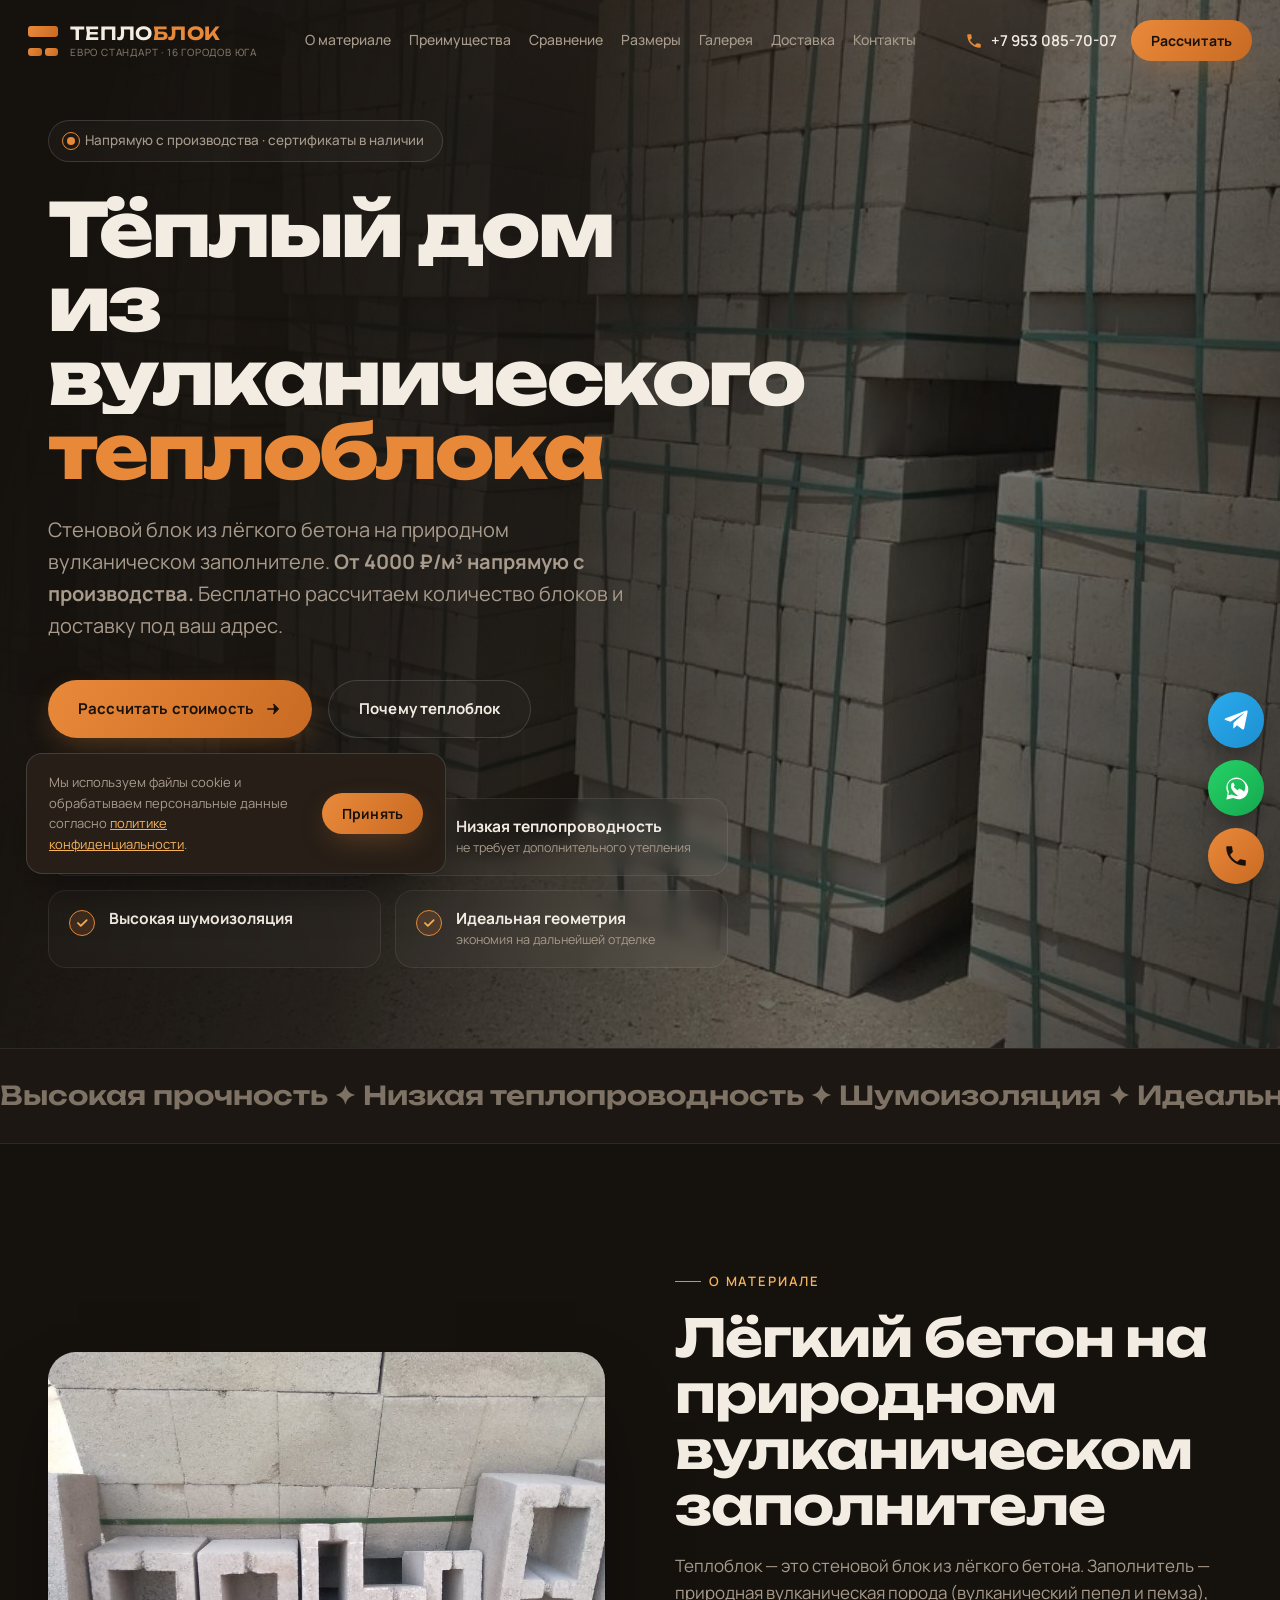
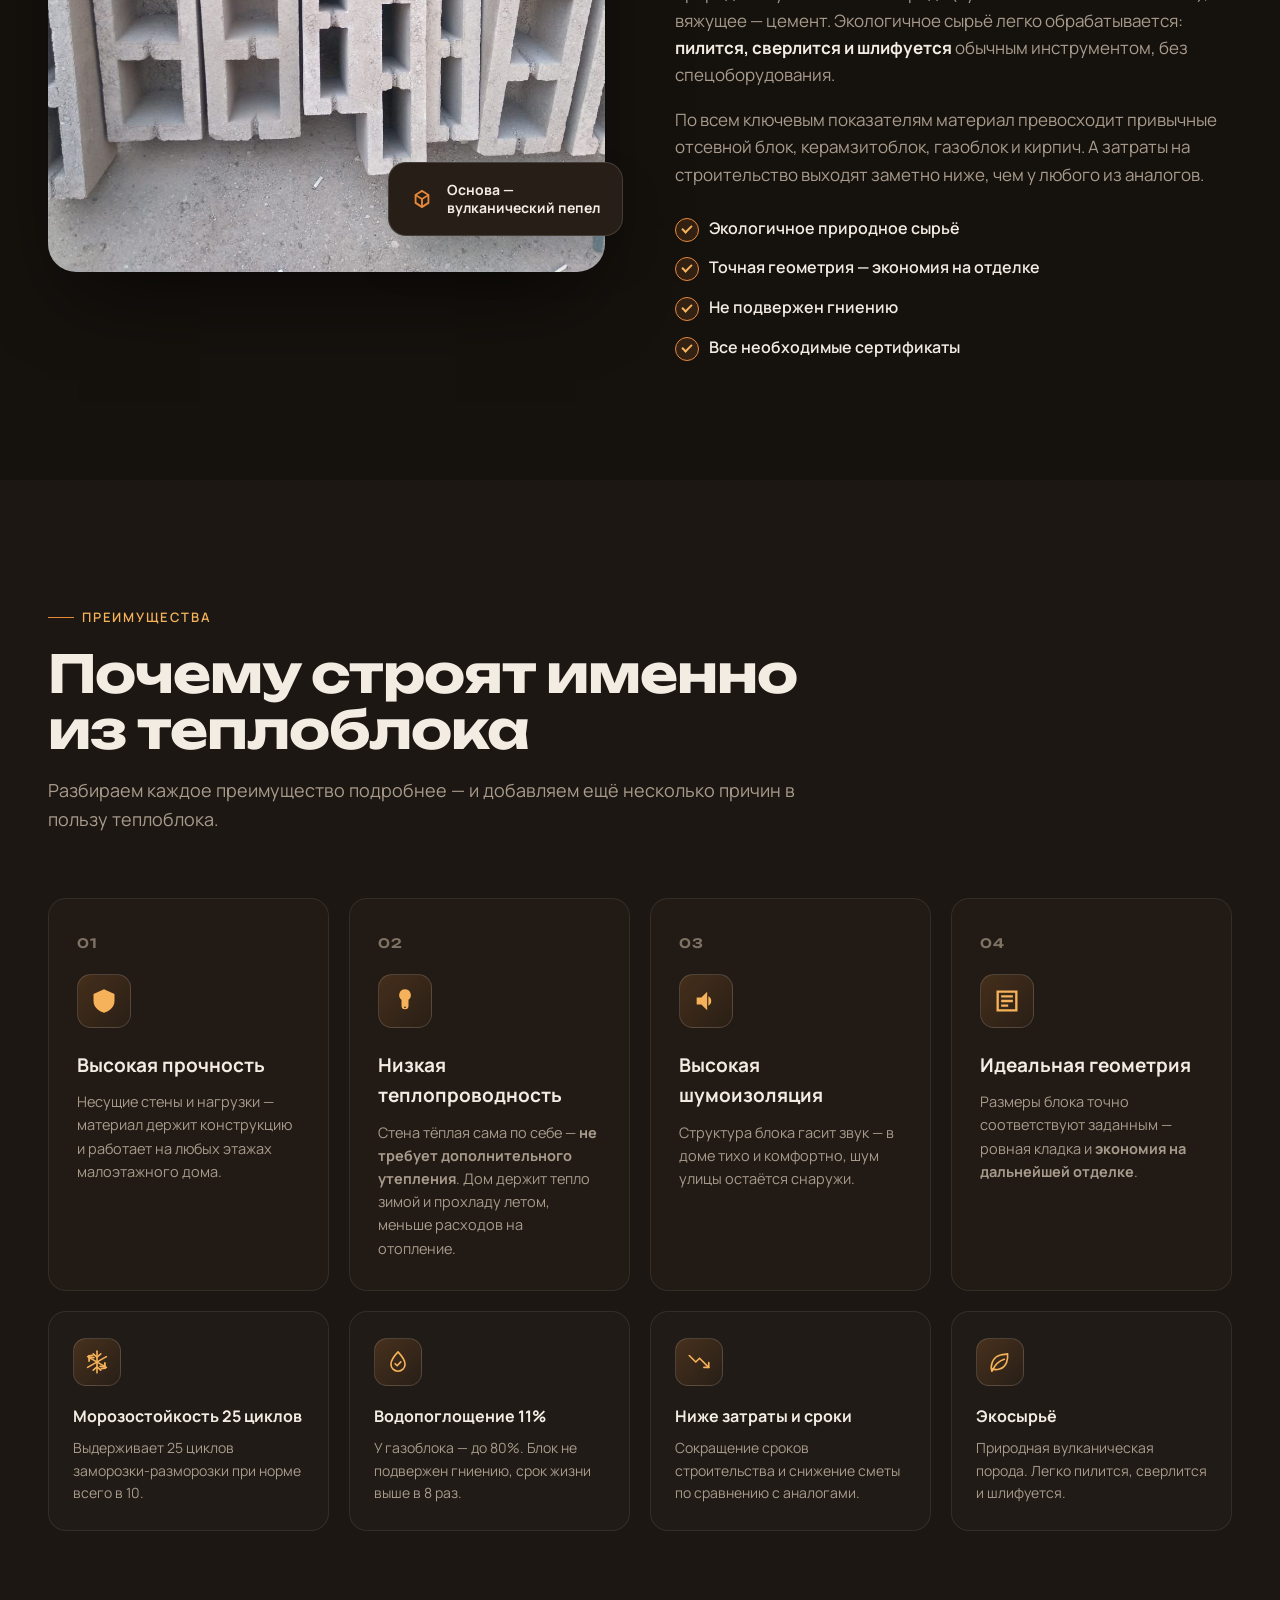
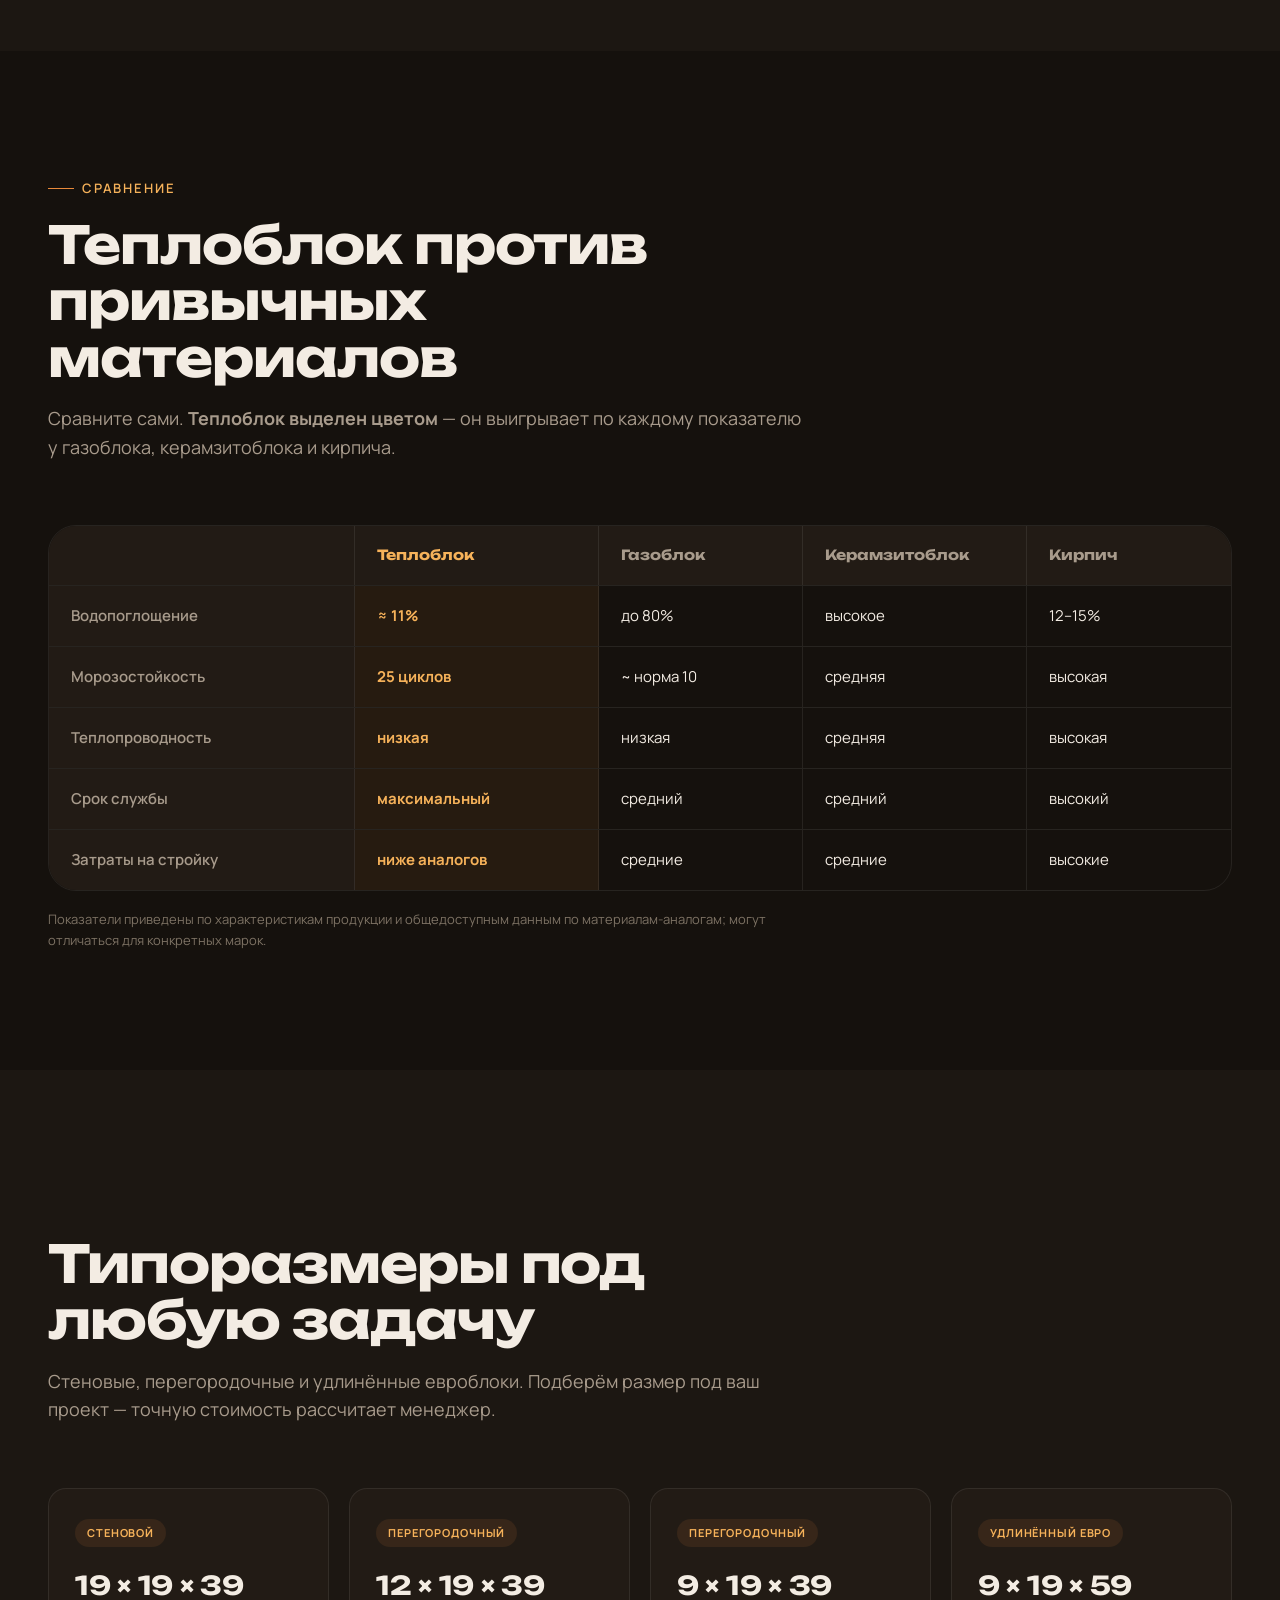
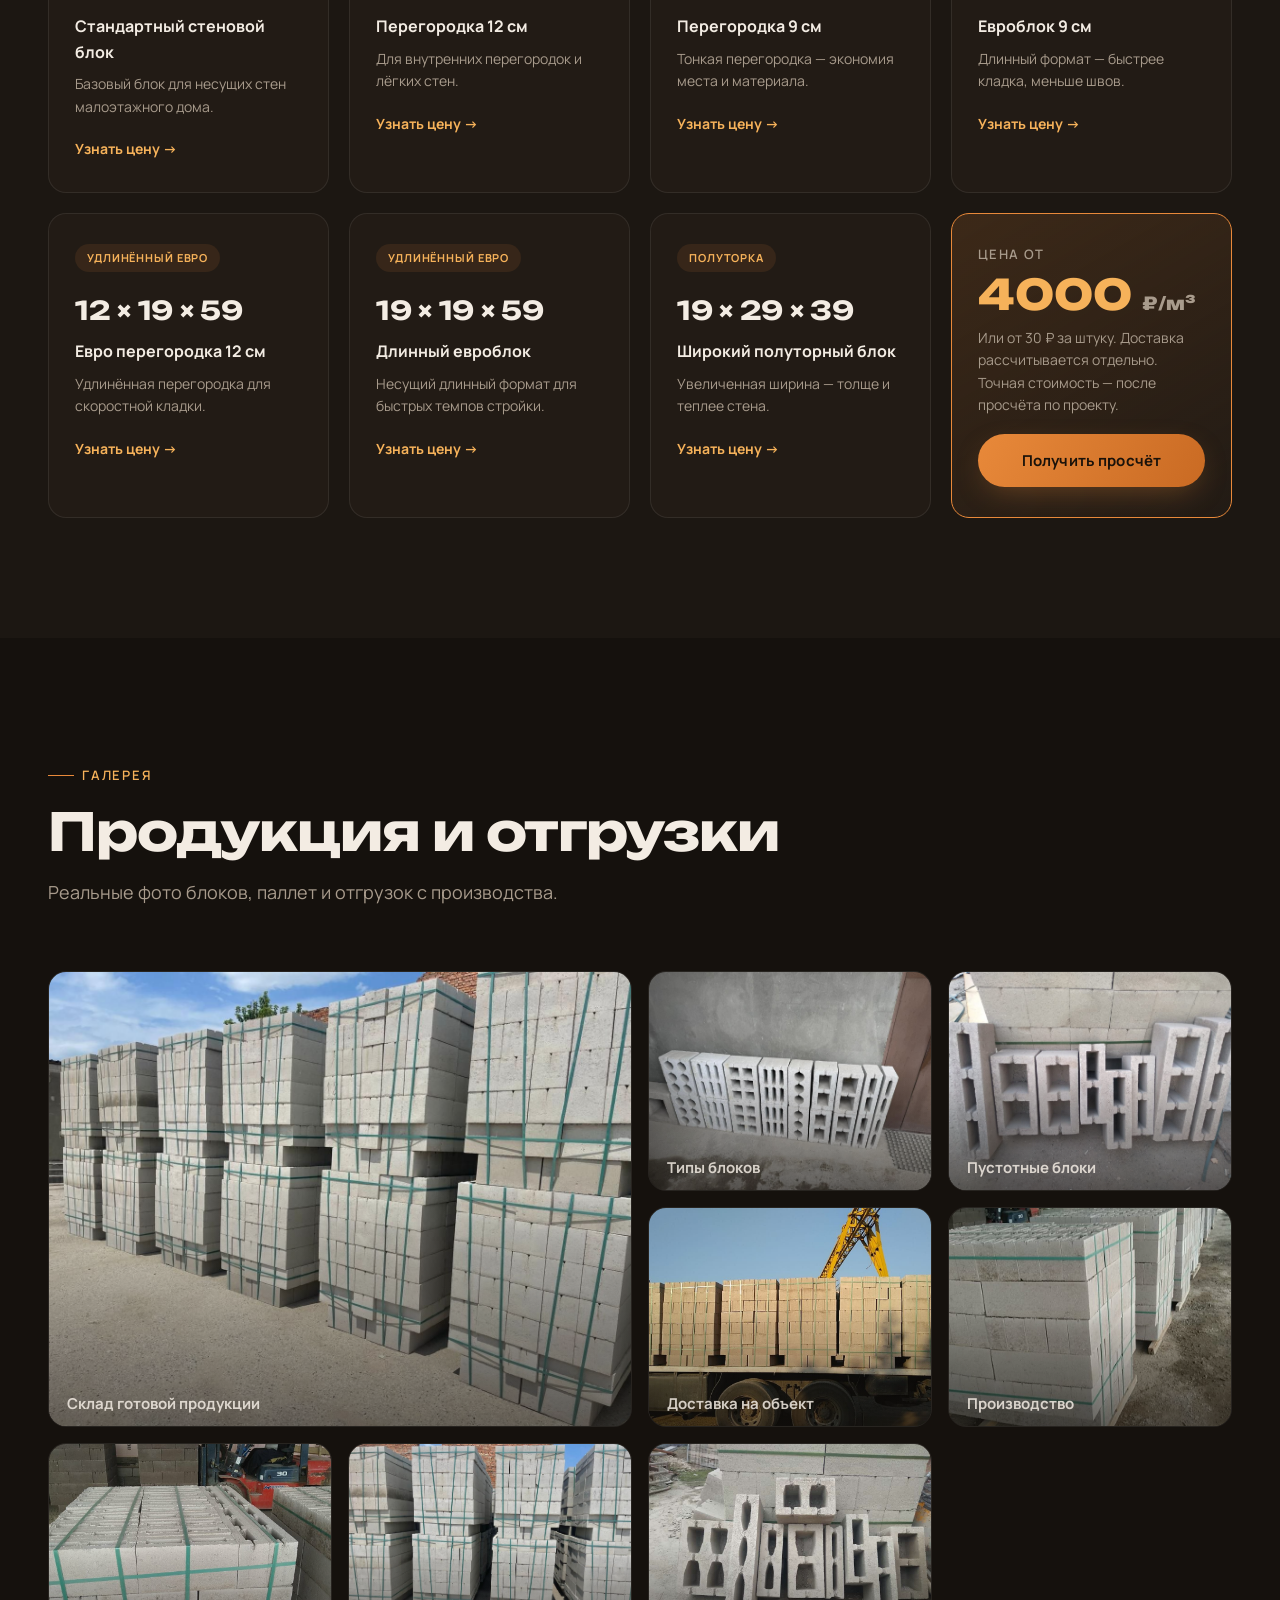
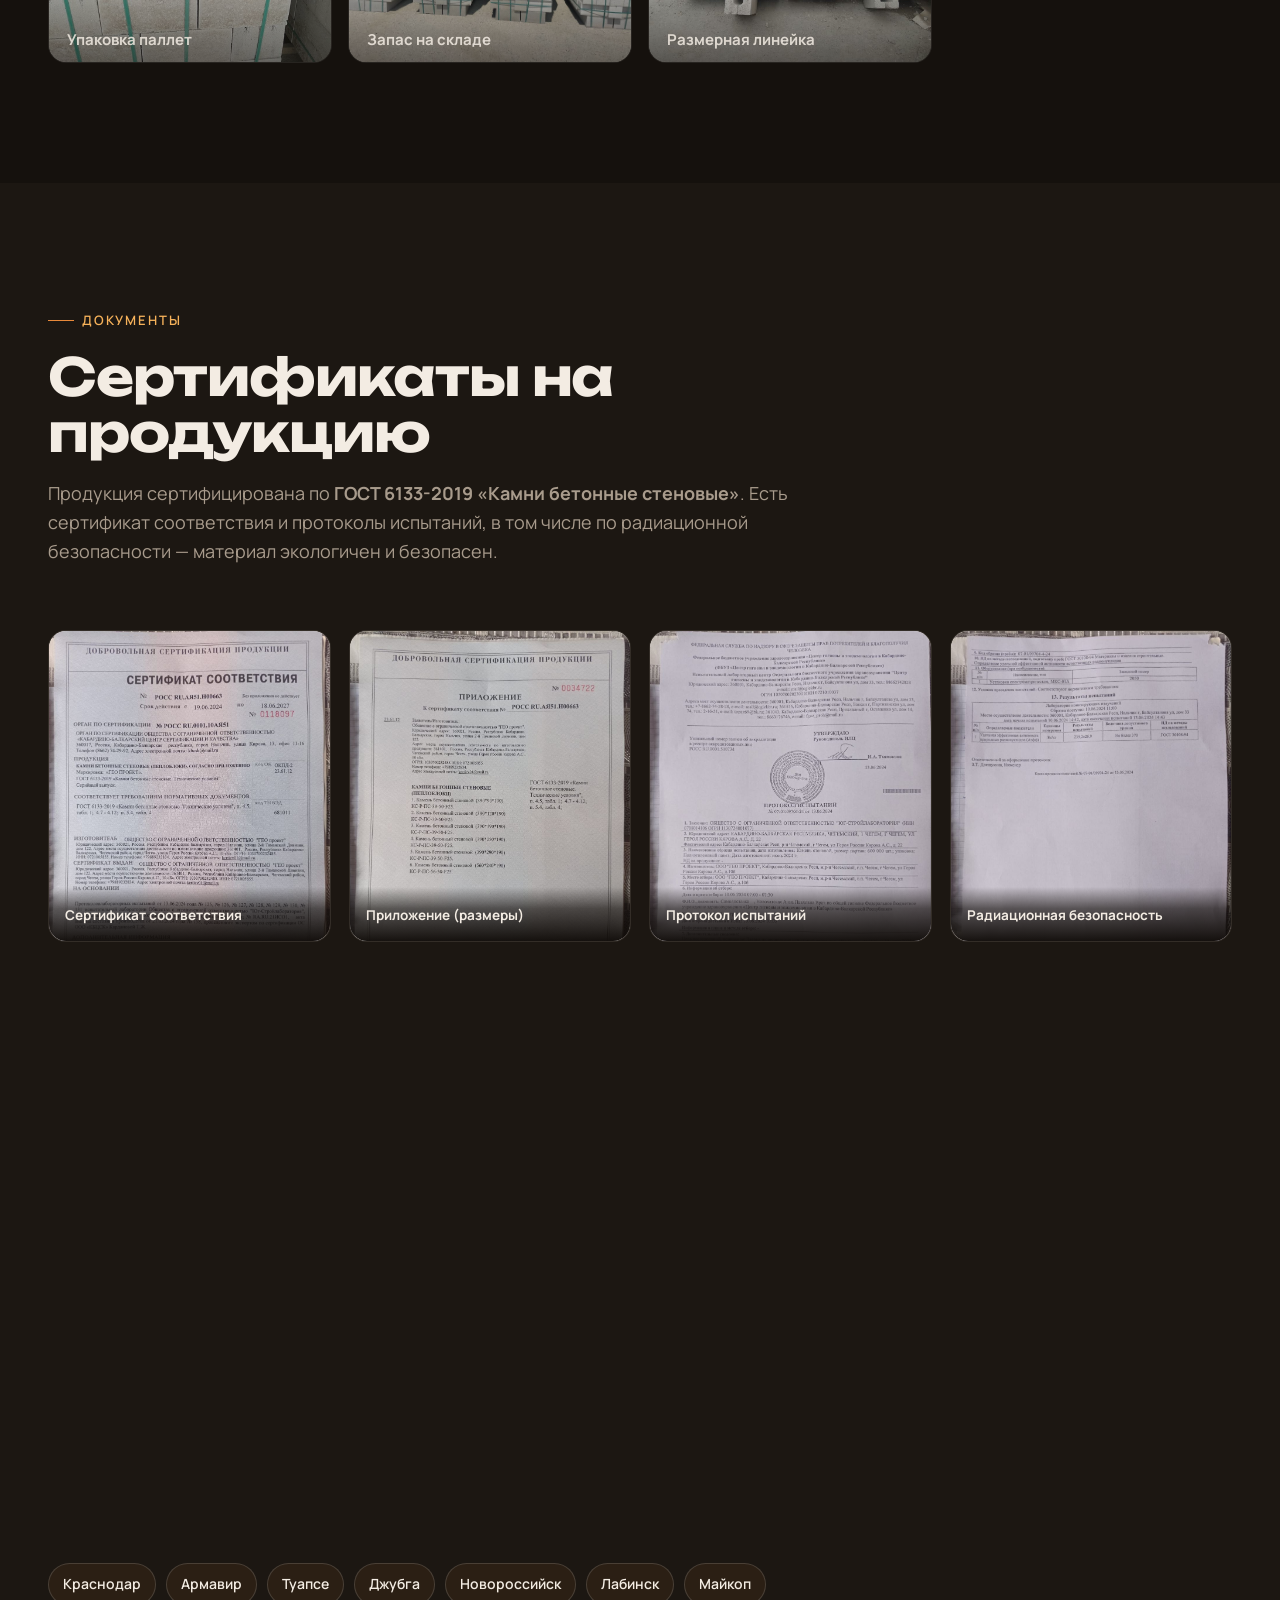
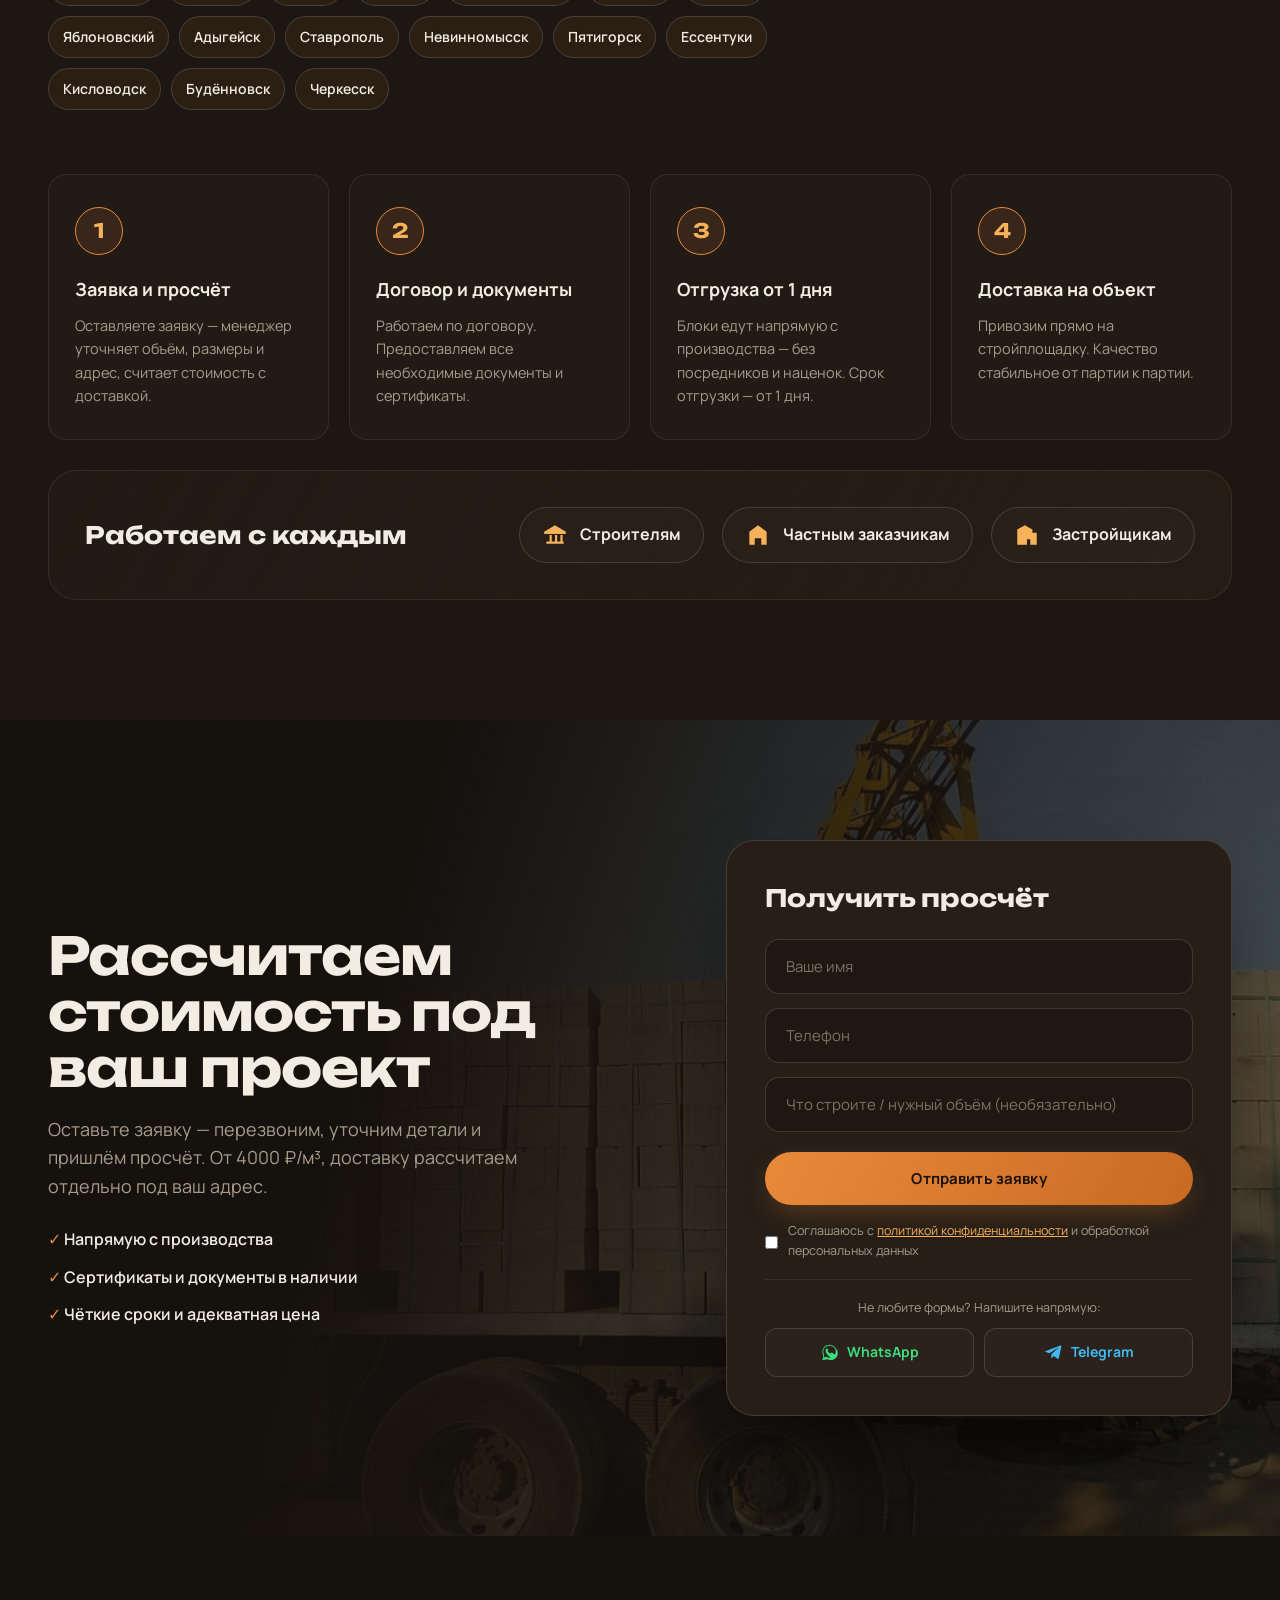
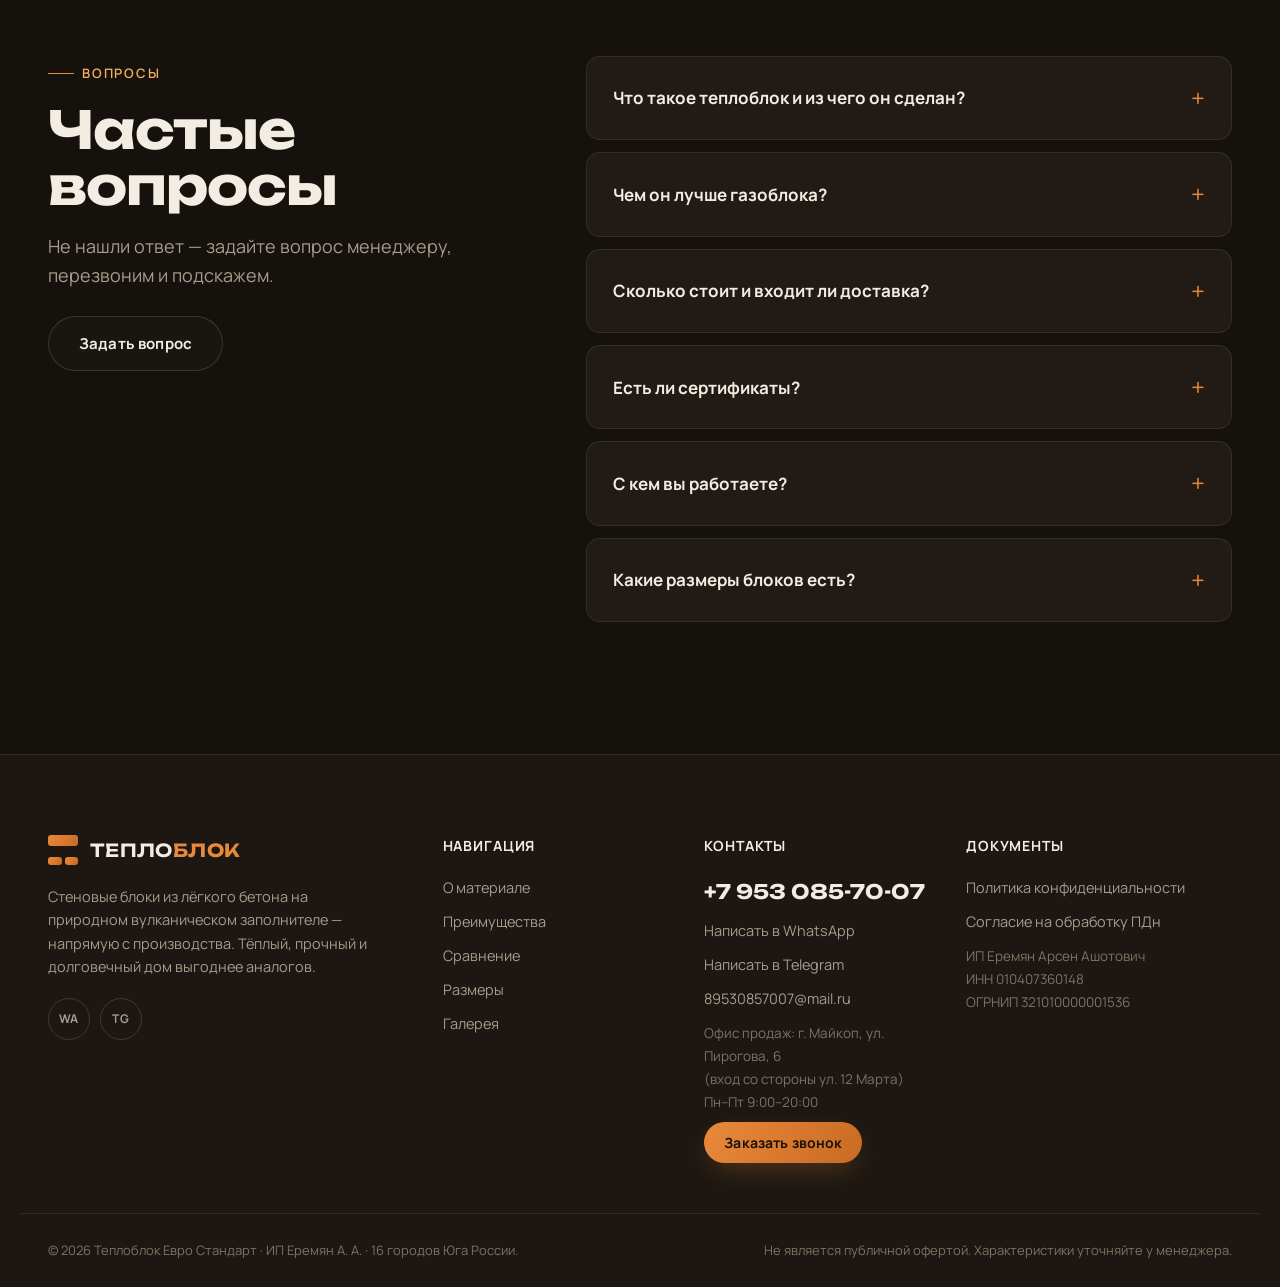
==== commit 709fc850: "List all delivery cities on landing page" ====
--- a/index.html
+++ b/index.html
@@ -16,7 +16,7 @@
 <link rel="preconnect" href="https://fonts.googleapis.com">
 <link rel="preconnect" href="https://fonts.gstatic.com" crossorigin>
 <link href="https://fonts.googleapis.com/css2?family=Manrope:wght@400;500;600;700;800&family=Unbounded:wght@500;600;700;800&display=swap" rel="stylesheet">
-<link rel="stylesheet" href="styles.css?v=12">
+<link rel="stylesheet" href="styles.css?v=13">
 <script src="metrika.js?v=1"></script>
 </head>
 <body>
@@ -378,6 +378,24 @@
       <div class="tag reveal">Как мы работаем</div>
       <h2 class="h2 reveal">Напрямую с производства на ваш объект</h2>
       <p class="section__lead reveal">Доставляем по 16 согласованным городам Краснодарского и Ставропольского краёв, Республики Адыгея и в Черкесск. Рассчитаем количество блоков и стоимость доставки под ваш адрес. Все документы и сертификаты — по запросу.</p>
+      <ul class="delivery__cities reveal" aria-label="Города доставки">
+        <li>Краснодар</li>
+        <li>Армавир</li>
+        <li>Туапсе</li>
+        <li>Джубга</li>
+        <li>Новороссийск</li>
+        <li>Лабинск</li>
+        <li>Майкоп</li>
+        <li>Яблоновский</li>
+        <li>Адыгейск</li>
+        <li>Ставрополь</li>
+        <li>Невинномысск</li>
+        <li>Пятигорск</li>
+        <li>Ессентуки</li>
+        <li>Кисловодск</li>
+        <li>Будённовск</li>
+        <li>Черкесск</li>
+      </ul>
     </div>
     <div class="steps">
       <div class="step reveal"><div class="step__n">1</div><h4>Заявка и просчёт</h4><p>Оставляете заявку — менеджер уточняет объём, размеры и адрес, считает стоимость с доставкой.</p></div>
--- a/styles.css
+++ b/styles.css
@@ -308,6 +308,9 @@
 
 /* ---------- ДОСТАВКА ---------- */
 .delivery{background:var(--bg-2)}
+.delivery__cities{display:flex;flex-wrap:wrap;gap:10px;margin-top:24px;list-style:none}
+.delivery__cities li{padding:9px 14px;border:1px solid var(--line-2);border-radius:100px;
+  color:var(--text);background:rgba(232,137,58,.07);font-size:14px;font-weight:600}
 .steps{display:grid;grid-template-columns:repeat(4,1fr);gap:20px}
 .step{padding:32px 26px;border-radius:var(--radius);border:1px solid var(--line);background:var(--bg-3);
   position:relative;transition:.4s var(--ease)}
@@ -518,6 +521,8 @@
   .hstat{padding:18px 15px}
   .lead,.modal__box{padding:26px}
   .cookie{left:12px;right:12px;bottom:12px;max-width:none}
+  .delivery__cities{gap:8px}
+  .delivery__cities li{padding:8px 11px;font-size:12.5px}
   .audience{flex-direction:column;align-items:flex-start}
   .footer__bottom{flex-direction:column;gap:8px;padding-right:78px;padding-bottom:22px}  /* текст не заходит под кнопки связи */
   /* плавающие кнопки чуть меньше на телефоне */
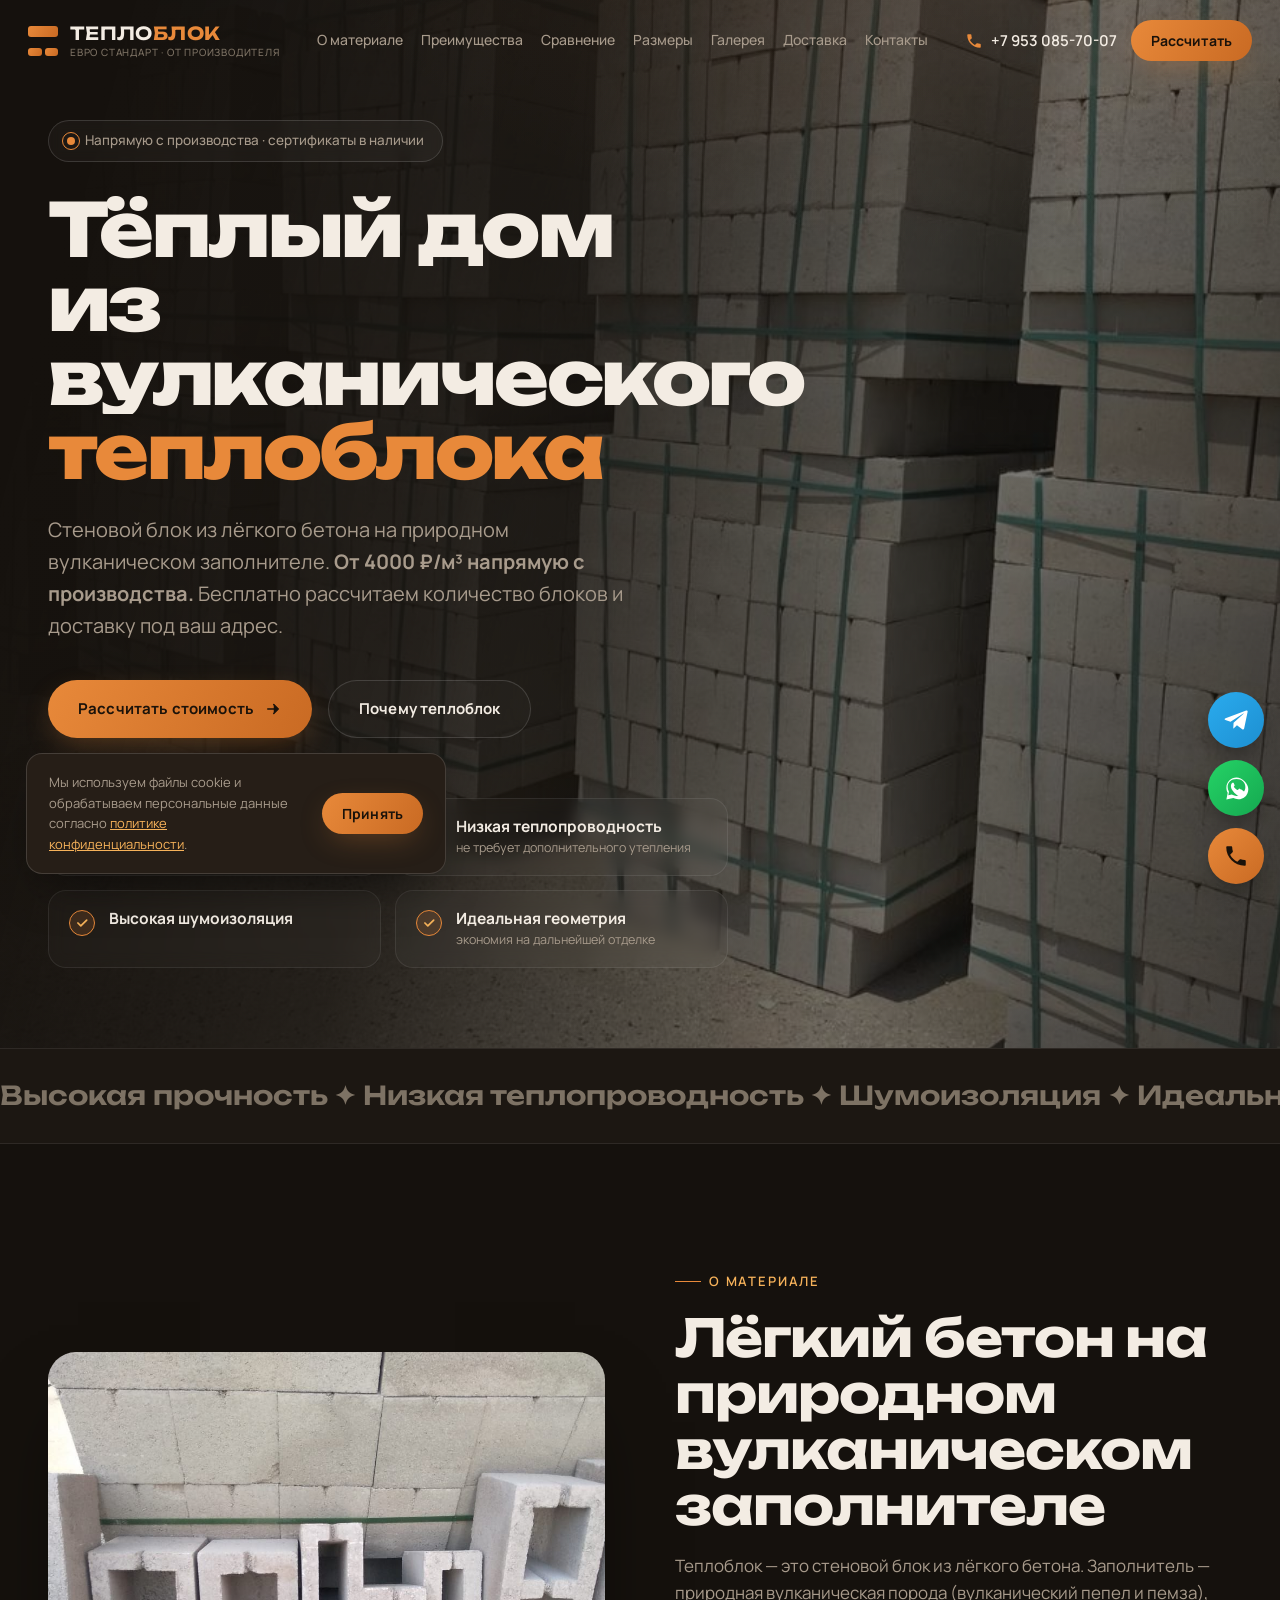
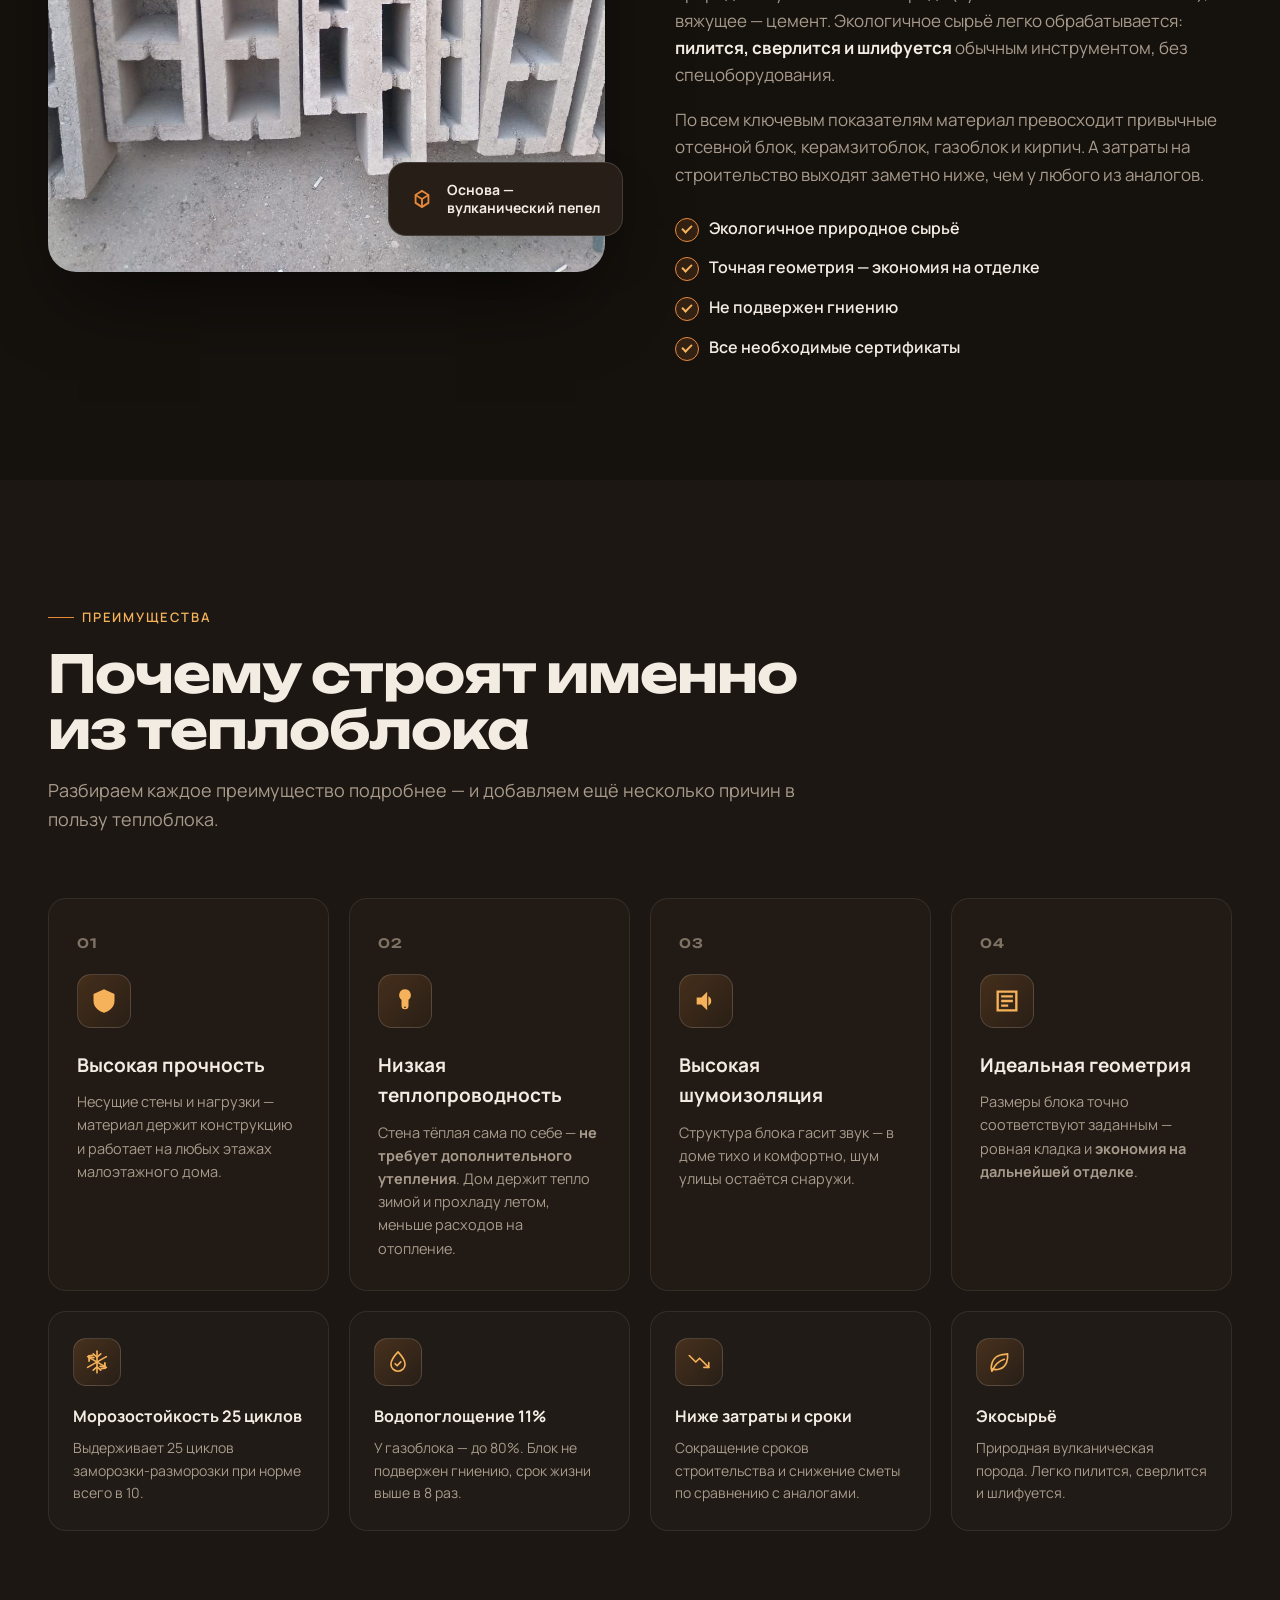
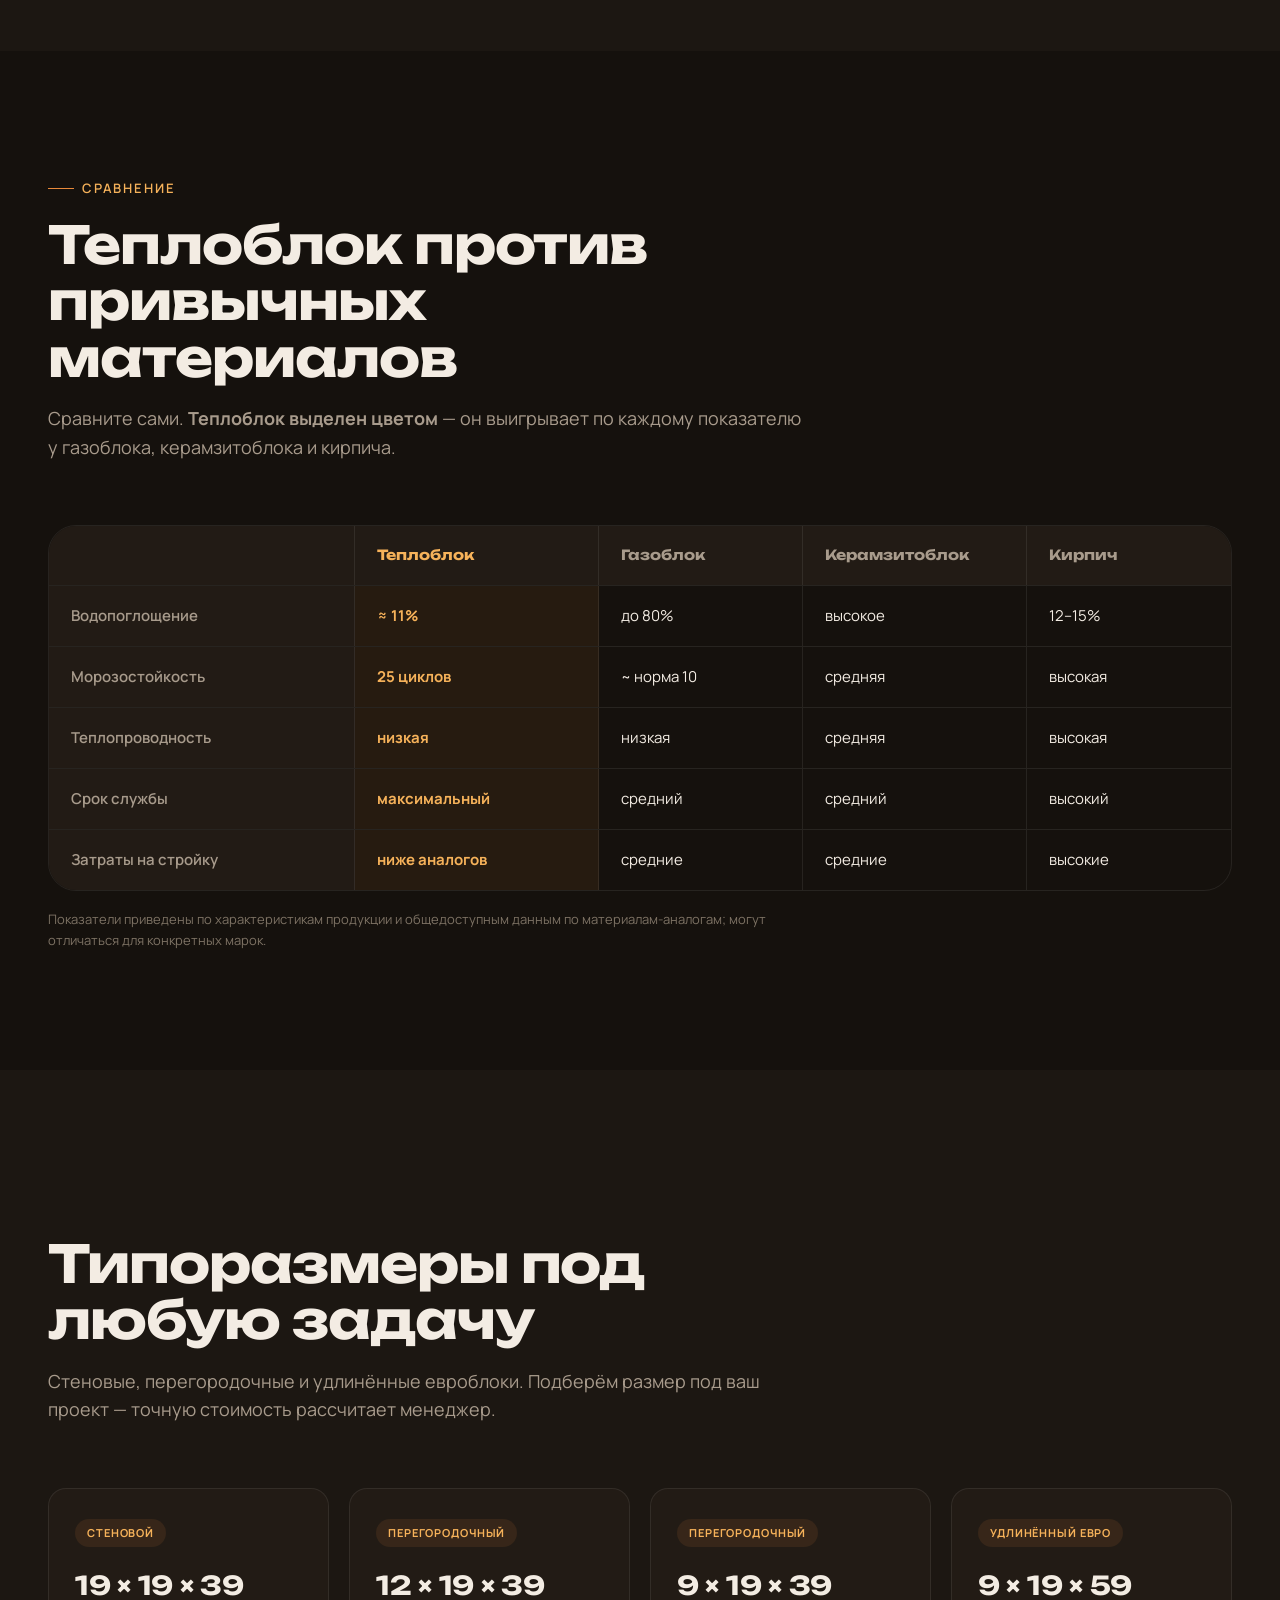
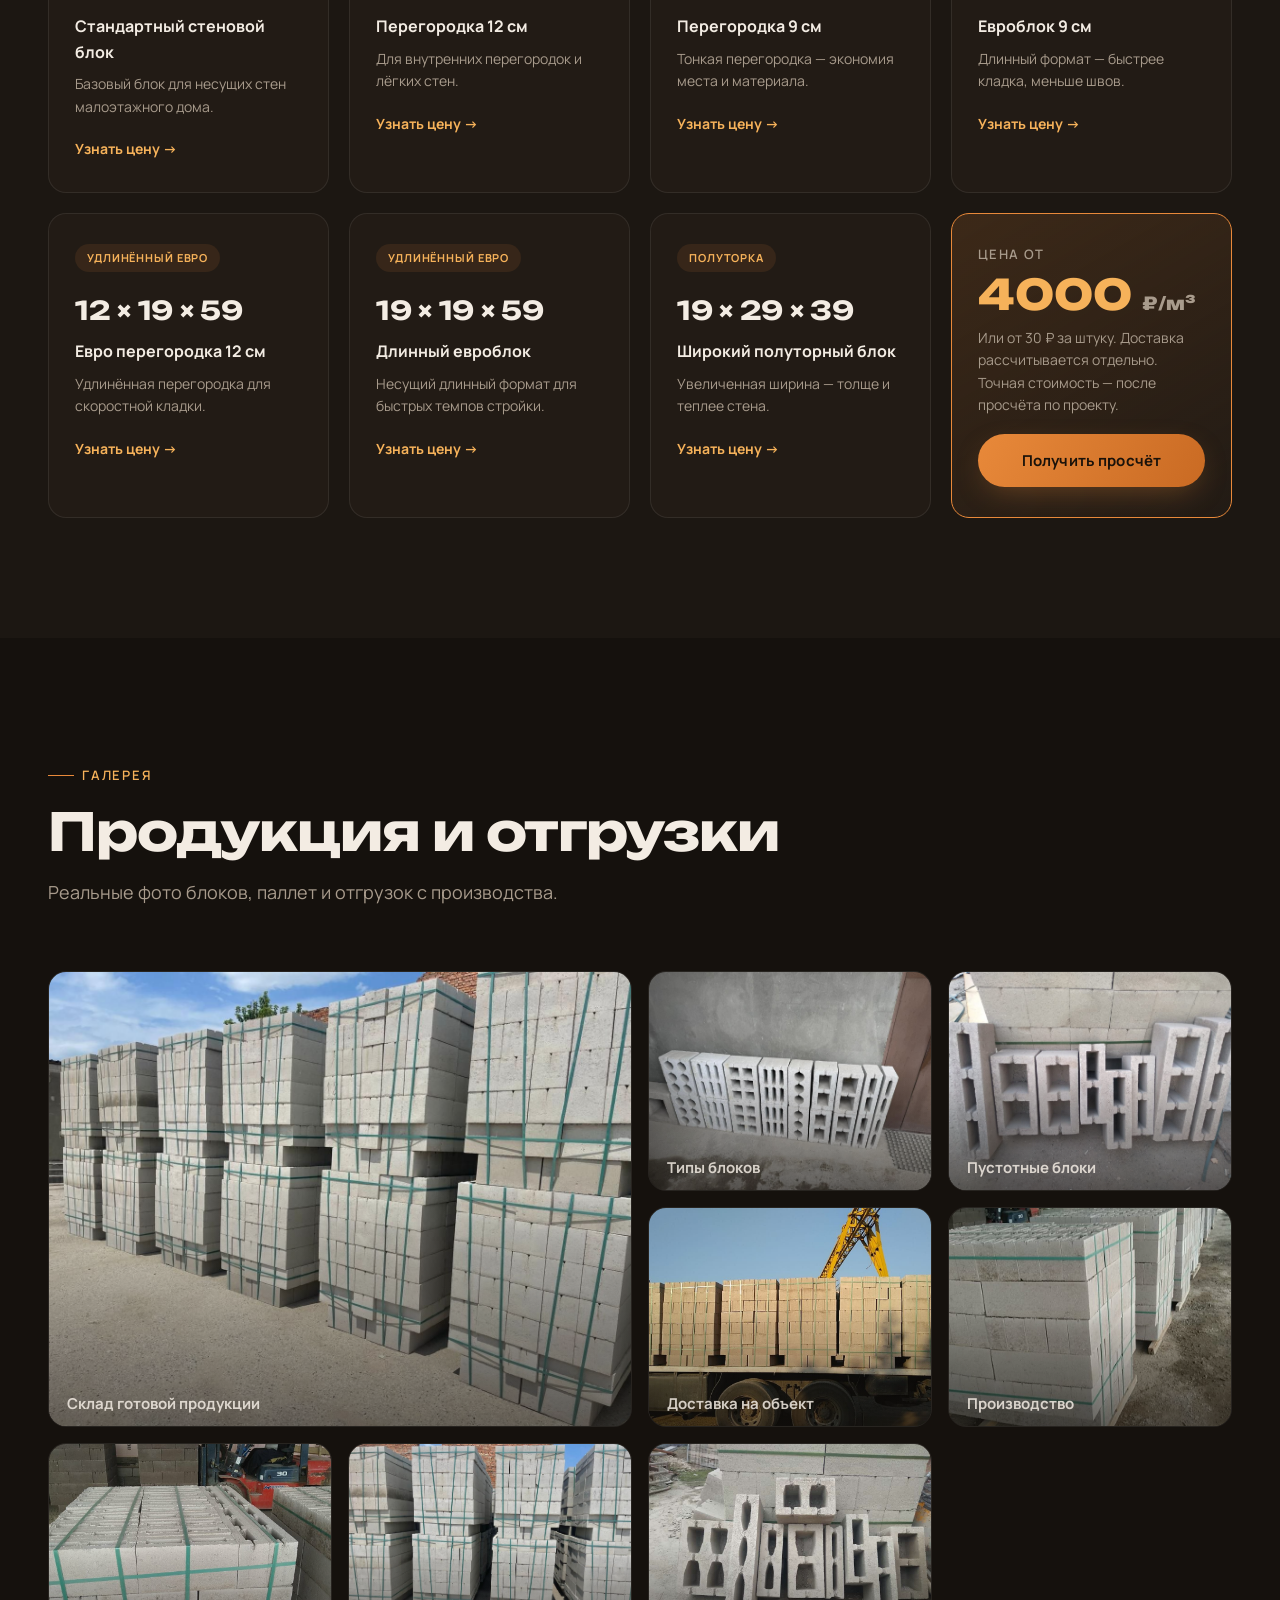
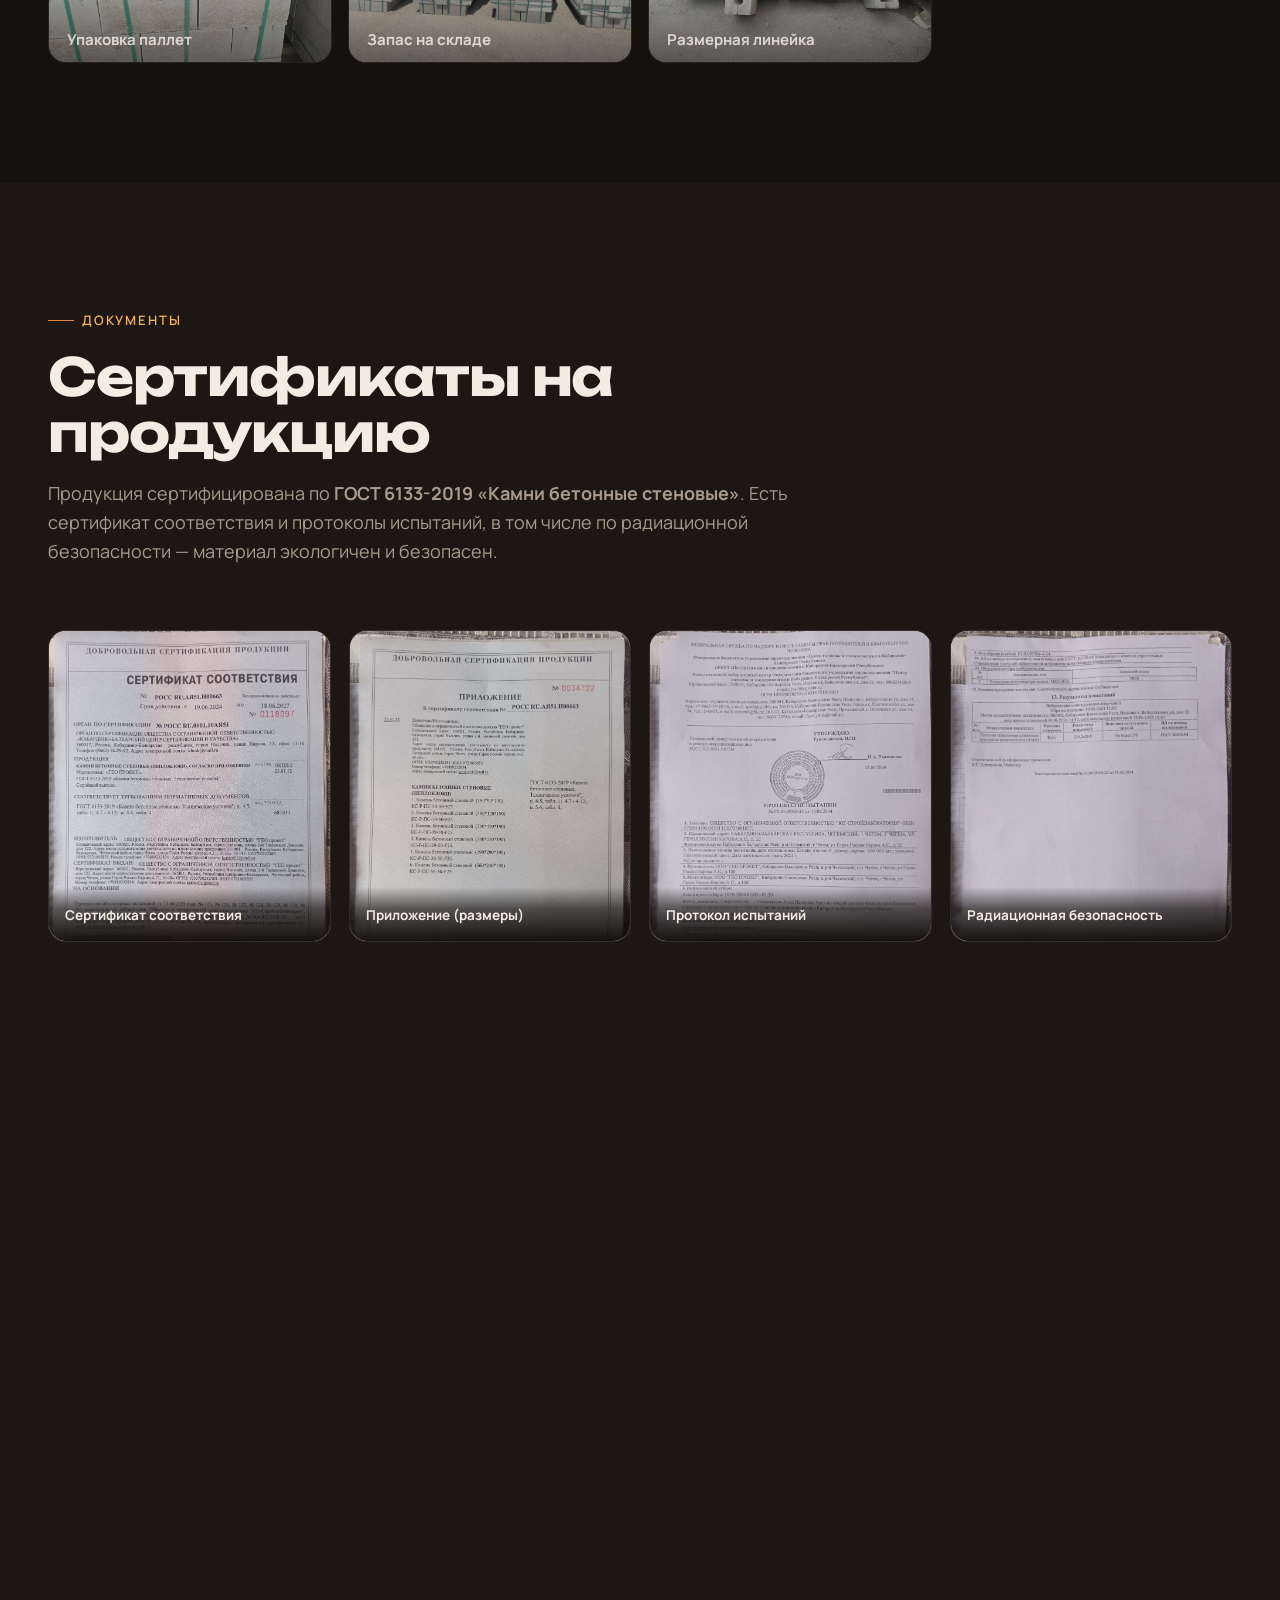
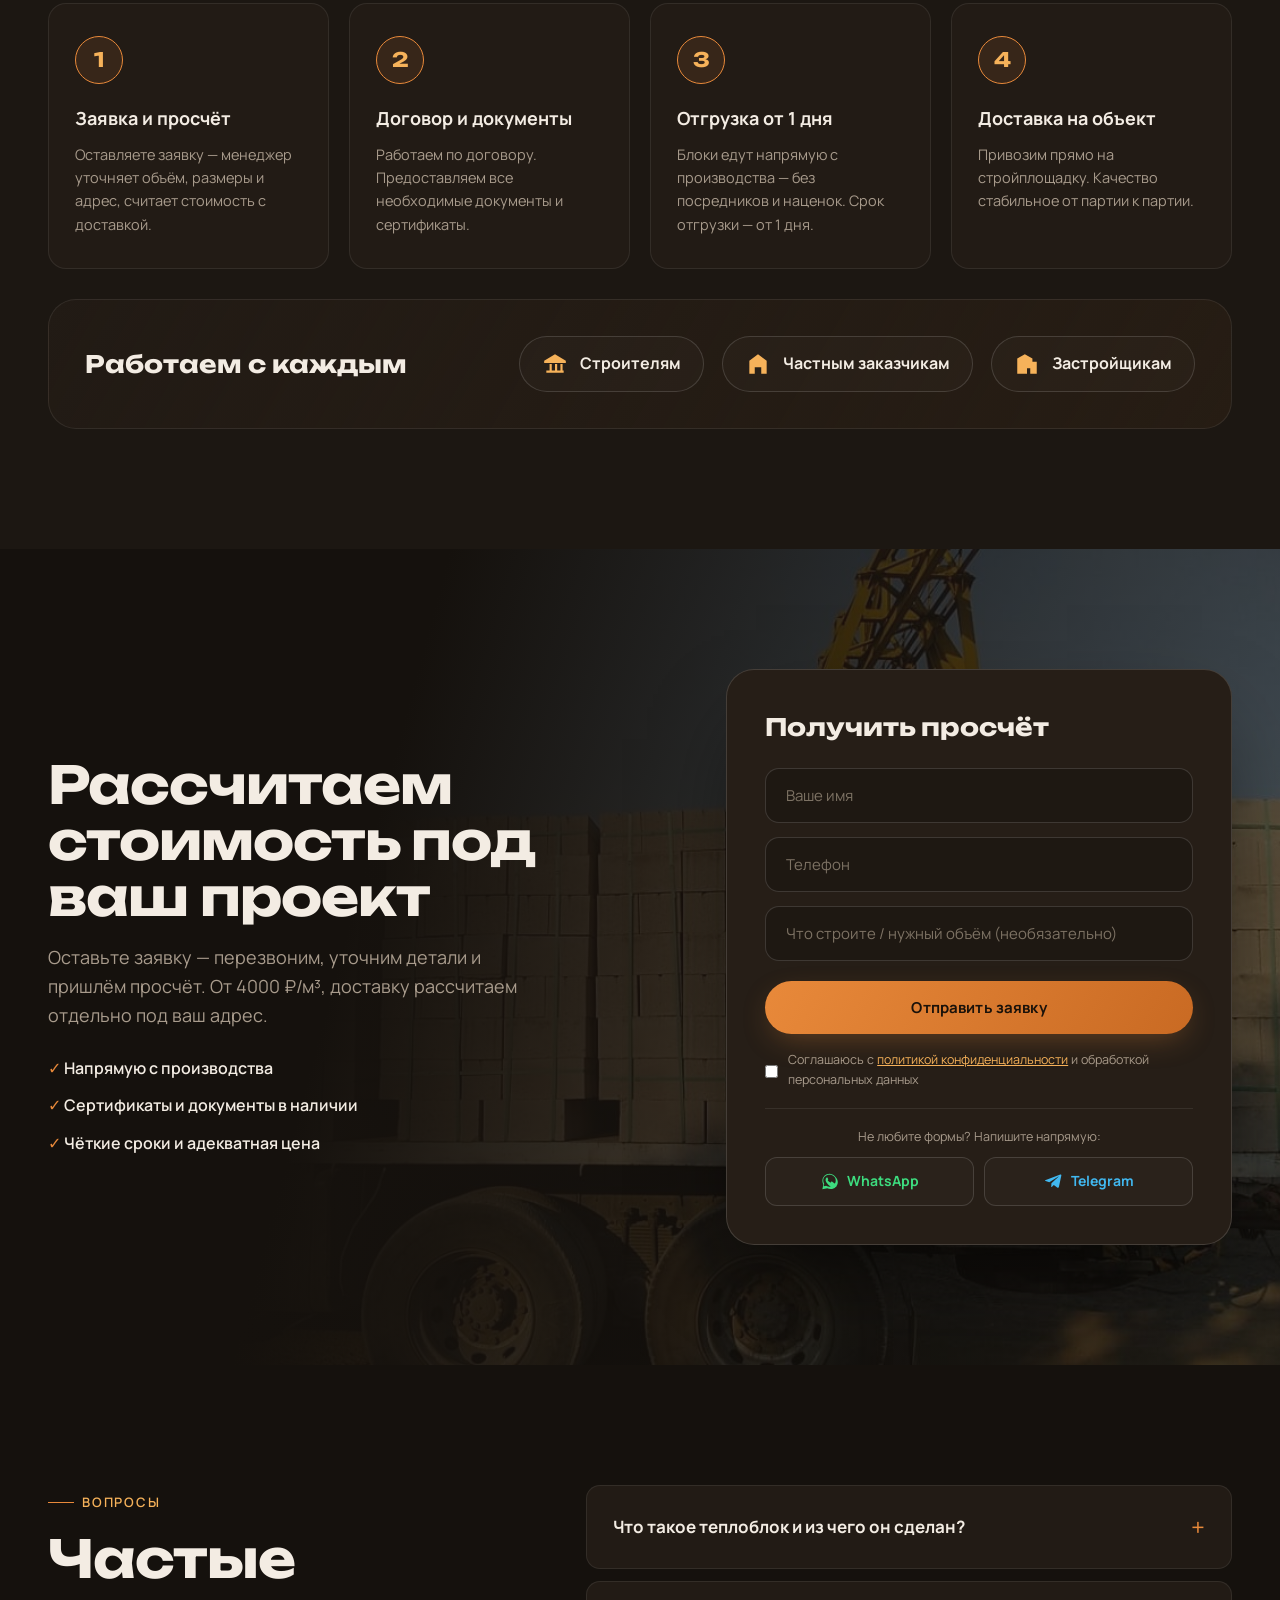
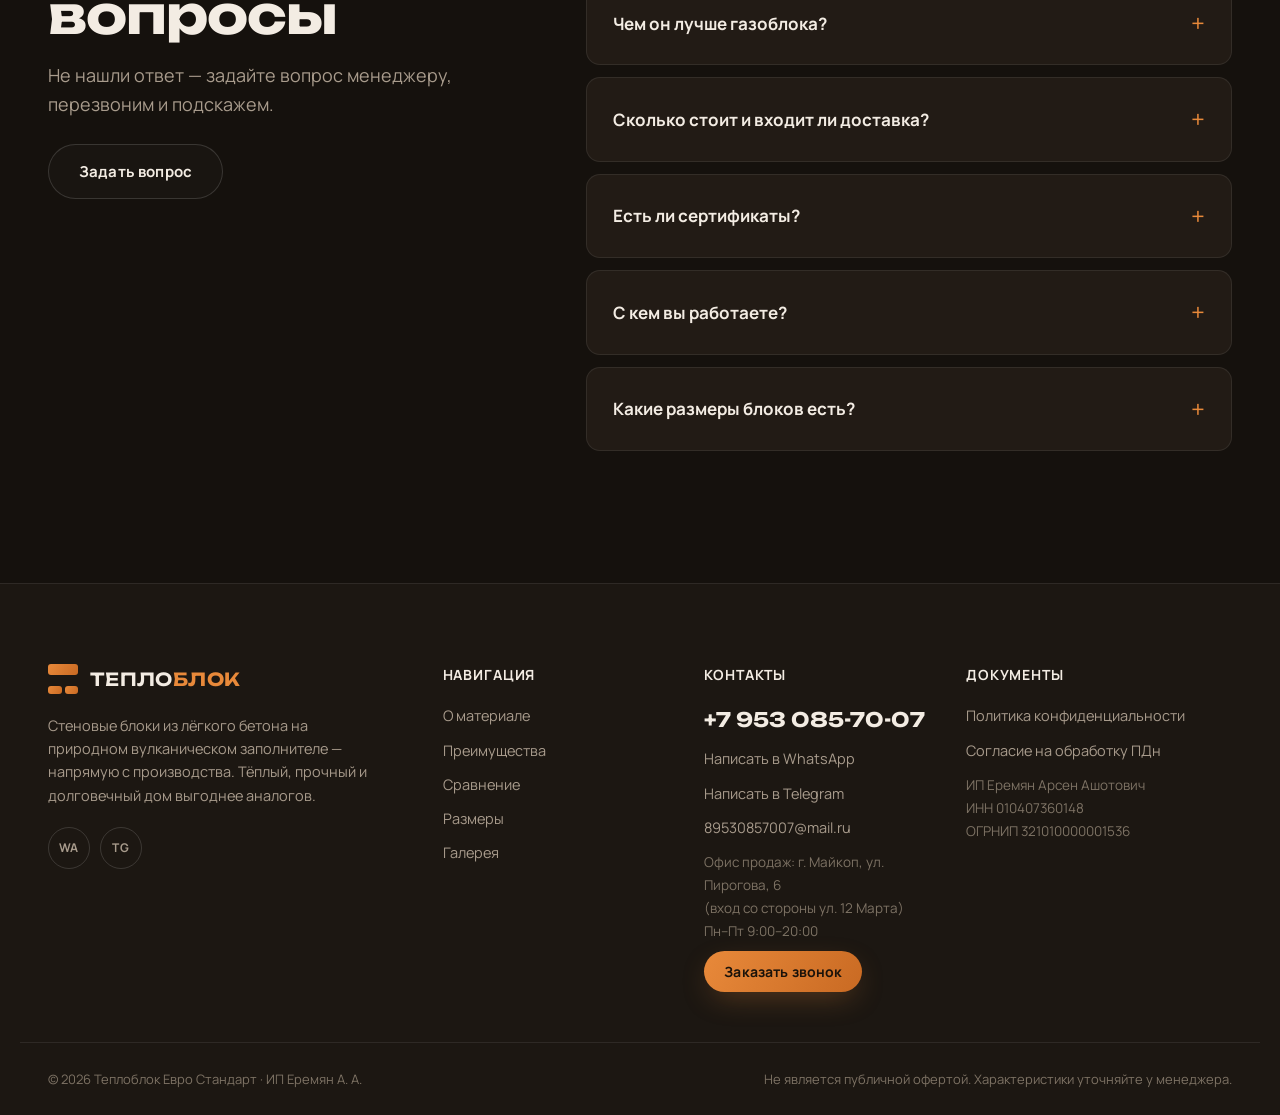
==== commit d2f9243a: "Simplify delivery geography presentation" ====
--- a/index.html
+++ b/index.html
@@ -3,20 +3,20 @@
 <head>
 <meta charset="UTF-8">
 <meta name="viewport" content="width=device-width, initial-scale=1.0">
-<title>Теплоблок от производителя — доставка по 16 городам Юга России, от 4000 ₽/м³</title>
-<meta name="description" content="Теплоблок (вулканический пеплоблок) напрямую с производства. Доставка по 16 городам Краснодарского и Ставропольского краёв, Адыгеи и в Черкесск. Бесплатно рассчитаем количество и доставку. От 4000 ₽/м³.">
+<title>Теплоблок от производителя — от 4000 ₽/м³ с доставкой</title>
+<meta name="description" content="Теплоблок (вулканический пеплоблок) напрямую с производства. Доставка по Краснодарскому и Ставропольскому краям, Адыгее и в Черкесск. Бесплатно рассчитаем количество и доставку. От 4000 ₽/м³.">
 <meta name="theme-color" content="#15110d">
 
 <!-- Open Graph -->
 <meta property="og:type" content="website">
 <meta property="og:title" content="Теплоблок — стеновые блоки из лёгкого бетона на вулканическом заполнителе">
-<meta property="og:description" content="Тёплый и прочный дом из вулканического теплоблока. От 4000 ₽/м³, доставка по 16 городам Юга России. Бесплатный расчёт количества и доставки.">
+<meta property="og:description" content="Тёплый и прочный дом из вулканического теплоблока. От 4000 ₽/м³ с доставкой до объекта. Бесплатный расчёт количества и доставки.">
 <meta property="og:image" content="assets/img/pallets-yard.jpg">
 
 <link rel="preconnect" href="https://fonts.googleapis.com">
 <link rel="preconnect" href="https://fonts.gstatic.com" crossorigin>
 <link href="https://fonts.googleapis.com/css2?family=Manrope:wght@400;500;600;700;800&family=Unbounded:wght@500;600;700;800&display=swap" rel="stylesheet">
-<link rel="stylesheet" href="styles.css?v=13">
+<link rel="stylesheet" href="styles.css?v=14">
 <script src="metrika.js?v=1"></script>
 </head>
 <body>
@@ -31,7 +31,7 @@
   <div class="container header__inner">
     <a href="#hero" class="logo" data-cursor="link">
       <span class="logo__mark"><i></i><i></i><i></i></span>
-      <span class="logo__name">ТЕПЛО<b>БЛОК</b><small>Евро Стандарт · 16 городов Юга</small></span>
+      <span class="logo__name">ТЕПЛО<b>БЛОК</b><small>Евро Стандарт · от производителя</small></span>
     </a>
     <nav class="nav" id="nav">
       <a href="#about" class="nav__link">О материале</a>
@@ -377,25 +377,7 @@
     <div class="section__head">
       <div class="tag reveal">Как мы работаем</div>
       <h2 class="h2 reveal">Напрямую с производства на ваш объект</h2>
-      <p class="section__lead reveal">Доставляем по 16 согласованным городам Краснодарского и Ставропольского краёв, Республики Адыгея и в Черкесск. Рассчитаем количество блоков и стоимость доставки под ваш адрес. Все документы и сертификаты — по запросу.</p>
-      <ul class="delivery__cities reveal" aria-label="Города доставки">
-        <li>Краснодар</li>
-        <li>Армавир</li>
-        <li>Туапсе</li>
-        <li>Джубга</li>
-        <li>Новороссийск</li>
-        <li>Лабинск</li>
-        <li>Майкоп</li>
-        <li>Яблоновский</li>
-        <li>Адыгейск</li>
-        <li>Ставрополь</li>
-        <li>Невинномысск</li>
-        <li>Пятигорск</li>
-        <li>Ессентуки</li>
-        <li>Кисловодск</li>
-        <li>Будённовск</li>
-        <li>Черкесск</li>
-      </ul>
+      <p class="section__lead reveal">Доставляем по Краснодарскому и Ставропольскому краям, Республике Адыгея и в Черкесск. Рассчитаем количество блоков и стоимость доставки под ваш адрес. Все документы и сертификаты — по запросу.</p>
     </div>
     <div class="steps">
       <div class="step reveal"><div class="step__n">1</div><h4>Заявка и просчёт</h4><p>Оставляете заявку — менеджер уточняет объём, размеры и адрес, считает стоимость с доставкой.</p></div>
@@ -519,7 +501,7 @@
     </div>
   </div>
   <div class="footer__bottom container">
-    <span>© <span id="year">2026</span> Теплоблок Евро Стандарт · ИП Еремян А. А. · 16 городов Юга России.</span>
+    <span>© <span id="year">2026</span> Теплоблок Евро Стандарт · ИП Еремян А. А.</span>
     <span class="footer__disc">Не является публичной офертой. Характеристики уточняйте у менеджера.</span>
   </div>
 </footer>
--- a/styles.css
+++ b/styles.css
@@ -308,9 +308,6 @@
 
 /* ---------- ДОСТАВКА ---------- */
 .delivery{background:var(--bg-2)}
-.delivery__cities{display:flex;flex-wrap:wrap;gap:10px;margin-top:24px;list-style:none}
-.delivery__cities li{padding:9px 14px;border:1px solid var(--line-2);border-radius:100px;
-  color:var(--text);background:rgba(232,137,58,.07);font-size:14px;font-weight:600}
 .steps{display:grid;grid-template-columns:repeat(4,1fr);gap:20px}
 .step{padding:32px 26px;border-radius:var(--radius);border:1px solid var(--line);background:var(--bg-3);
   position:relative;transition:.4s var(--ease)}
@@ -521,8 +518,6 @@
   .hstat{padding:18px 15px}
   .lead,.modal__box{padding:26px}
   .cookie{left:12px;right:12px;bottom:12px;max-width:none}
-  .delivery__cities{gap:8px}
-  .delivery__cities li{padding:8px 11px;font-size:12.5px}
   .audience{flex-direction:column;align-items:flex-start}
   .footer__bottom{flex-direction:column;gap:8px;padding-right:78px;padding-bottom:22px}  /* текст не заходит под кнопки связи */
   /* плавающие кнопки чуть меньше на телефоне */
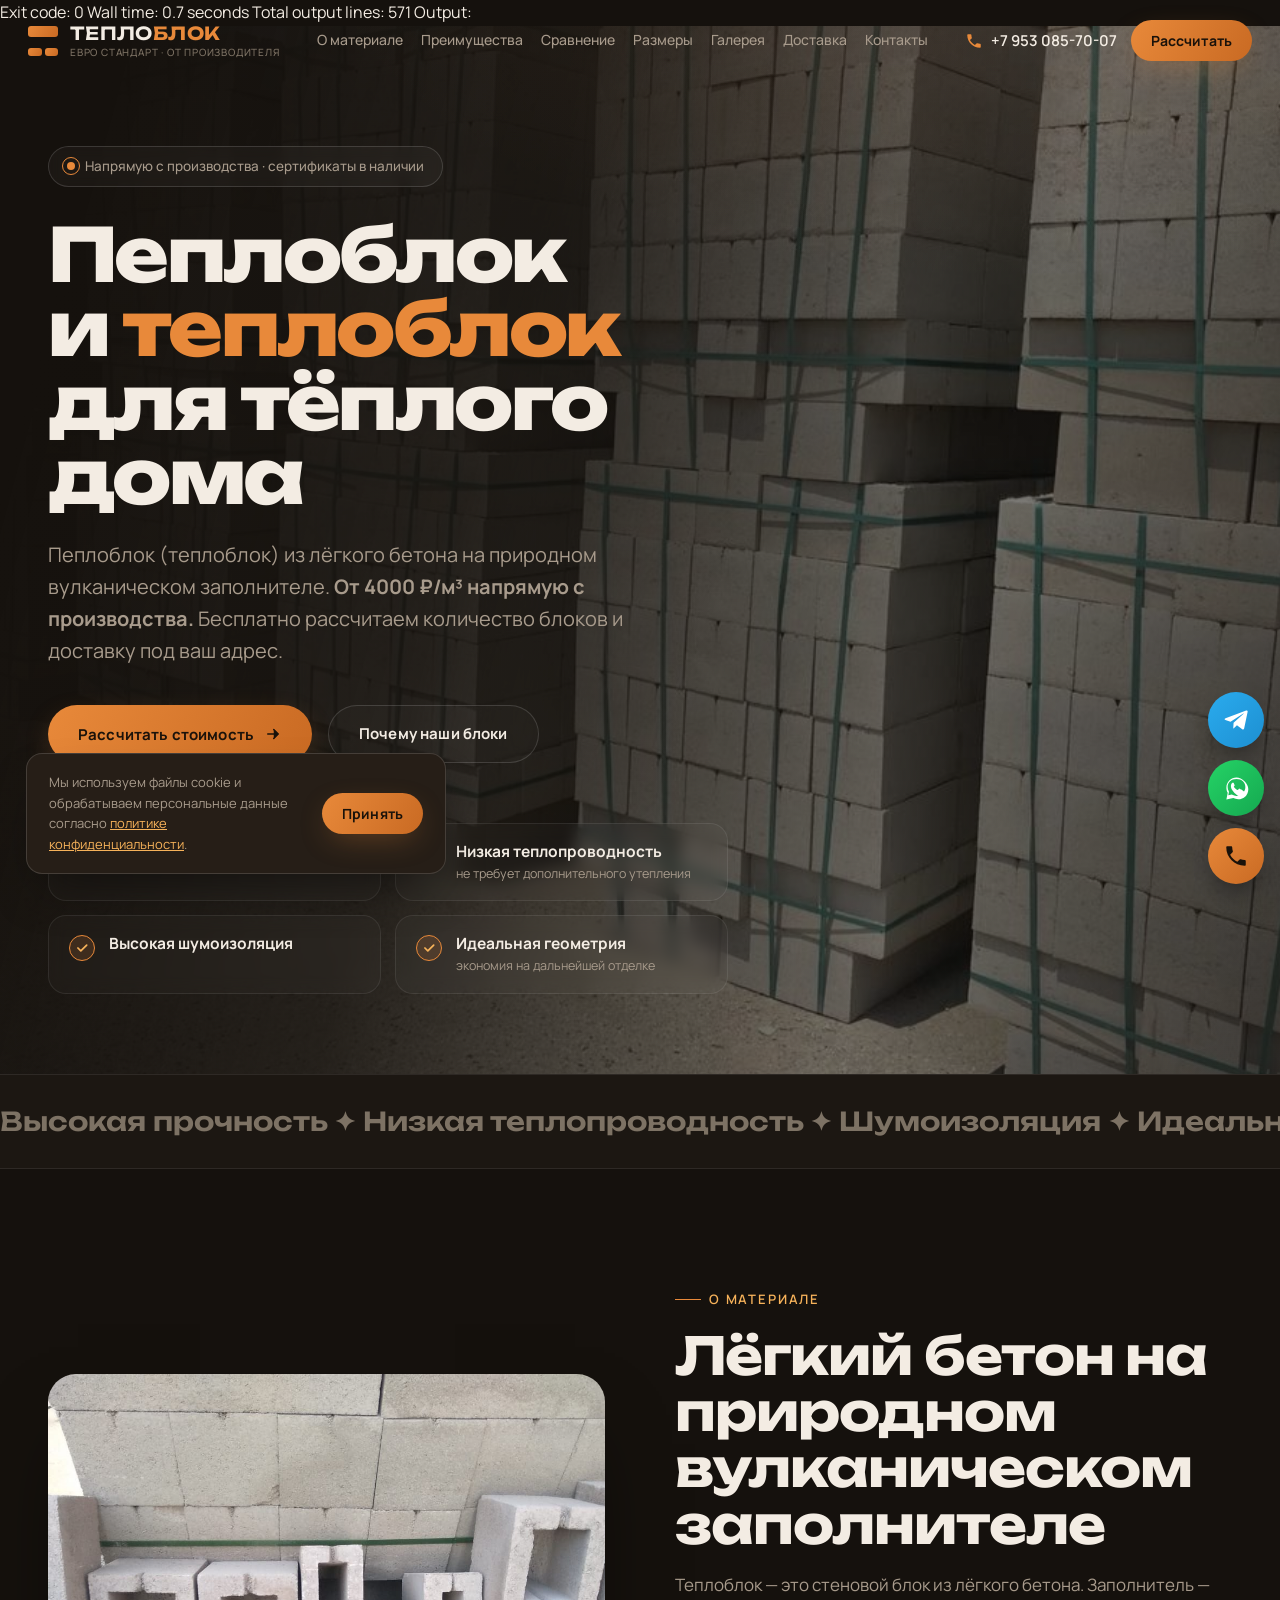
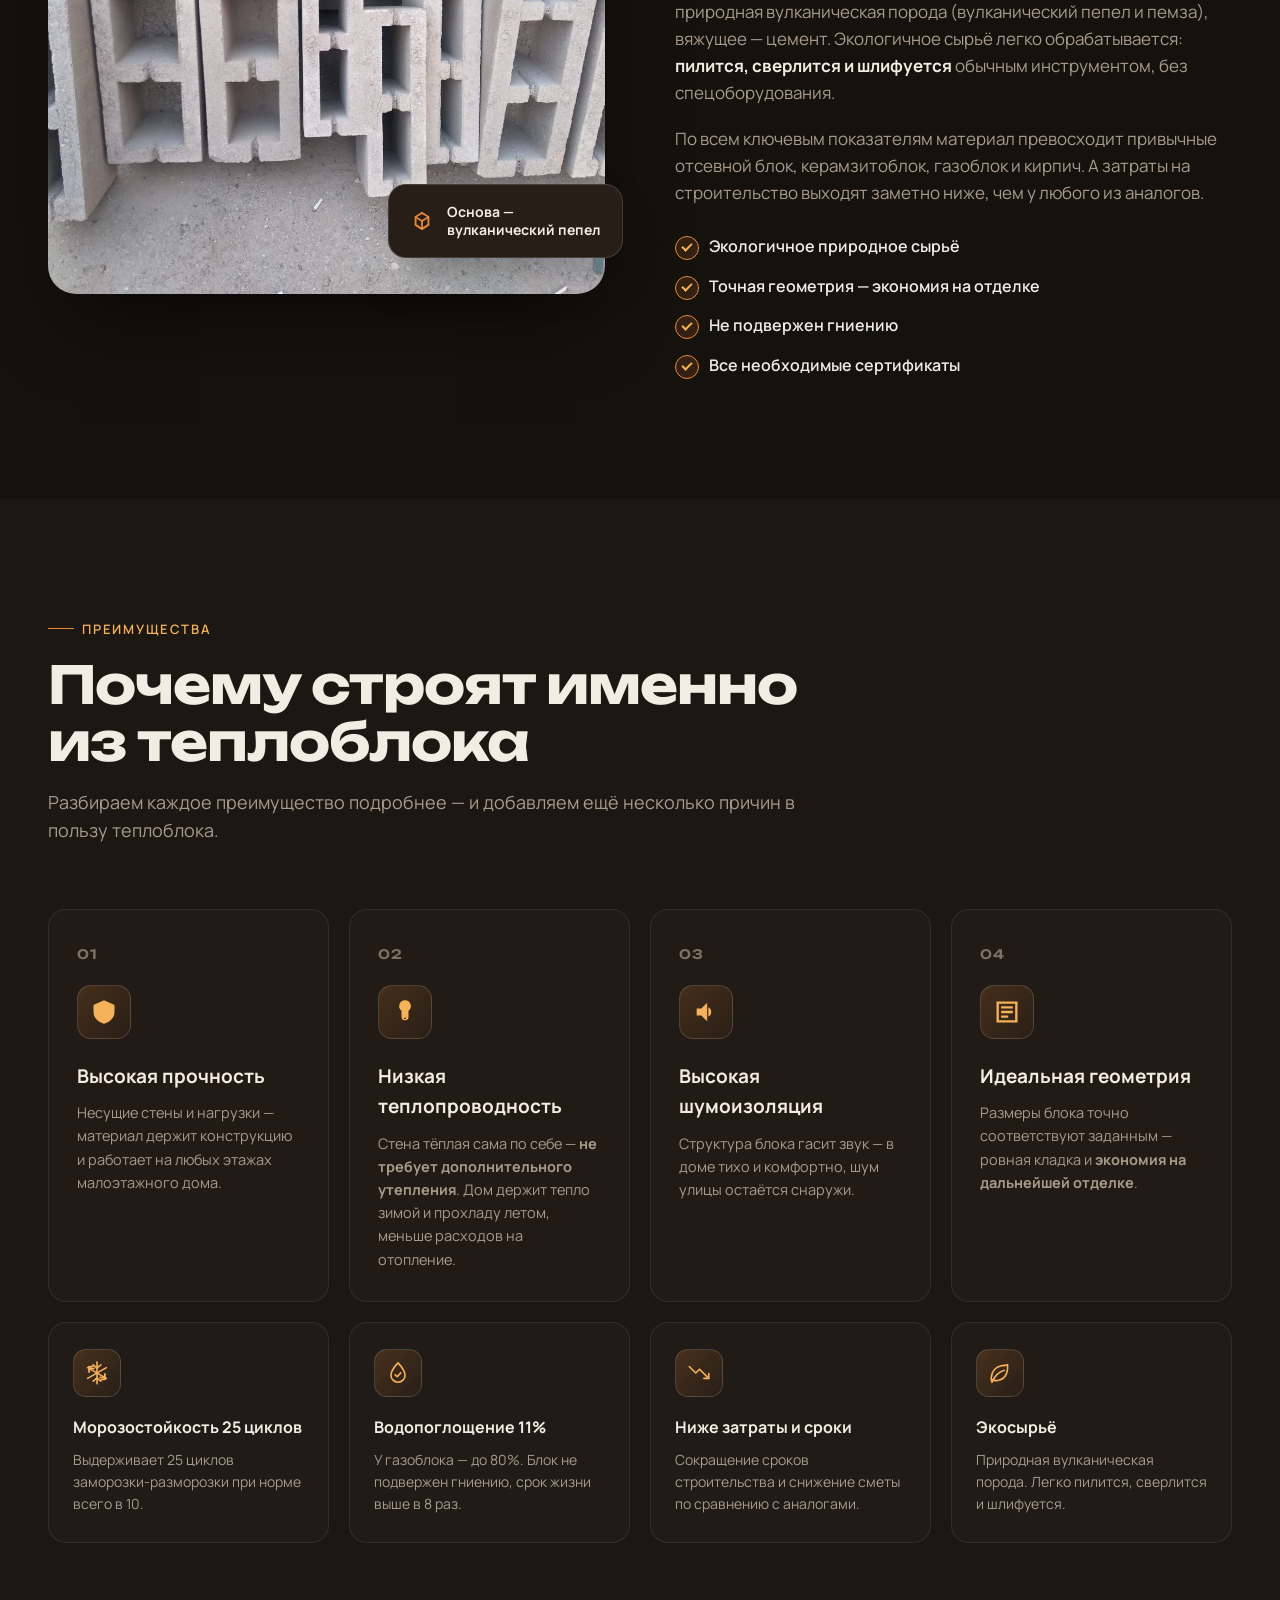
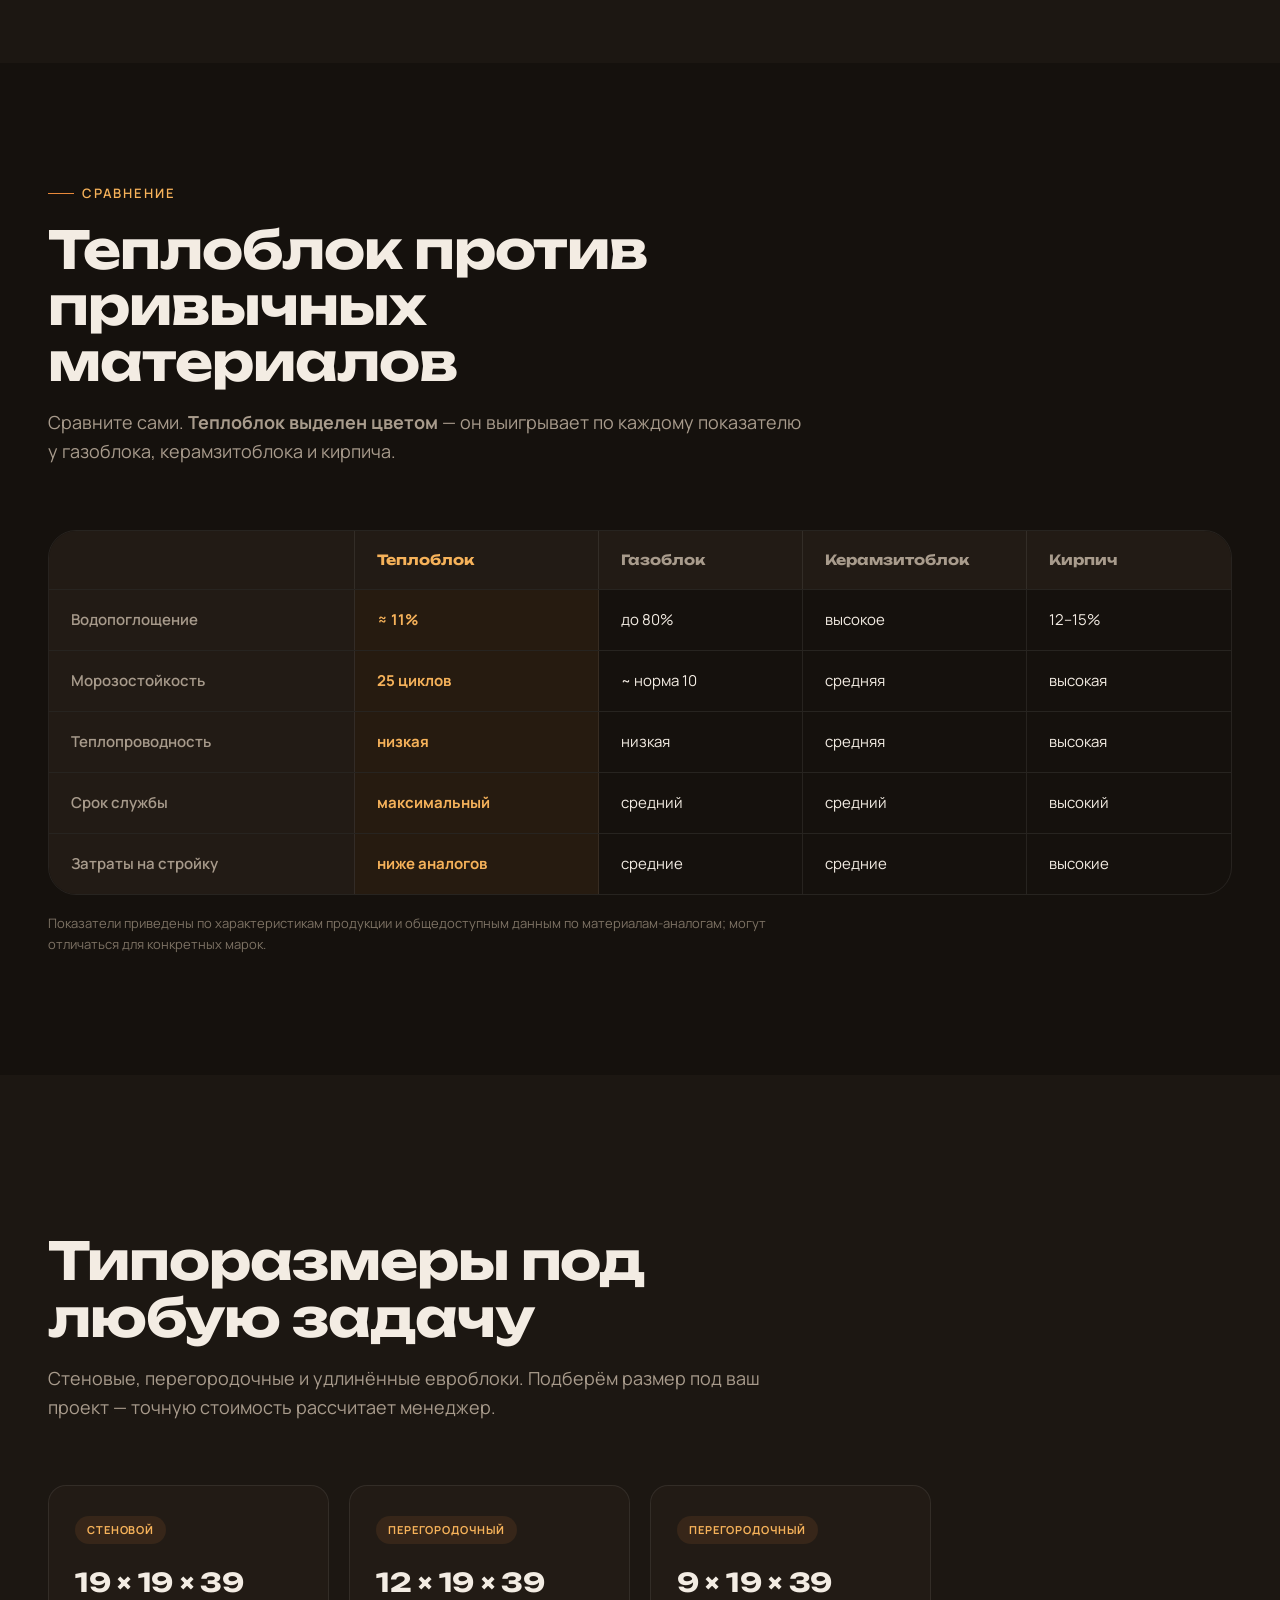
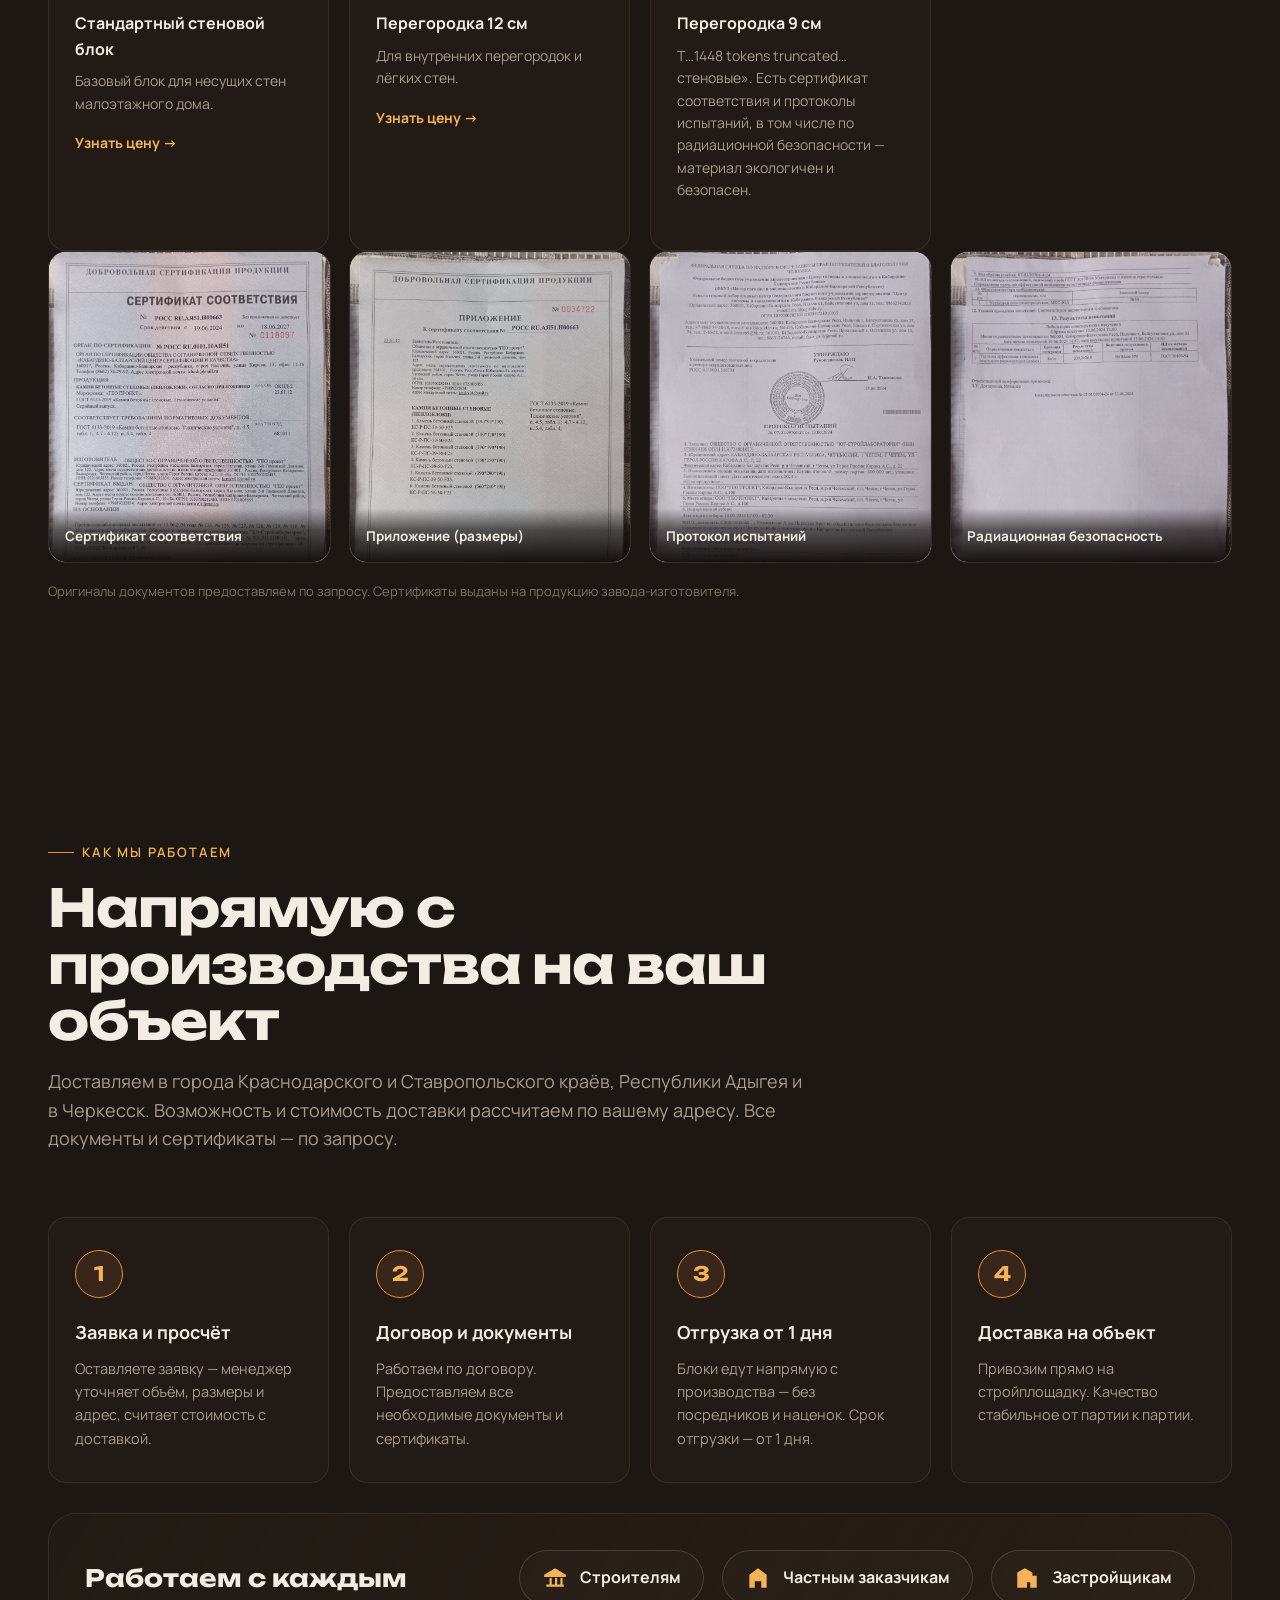
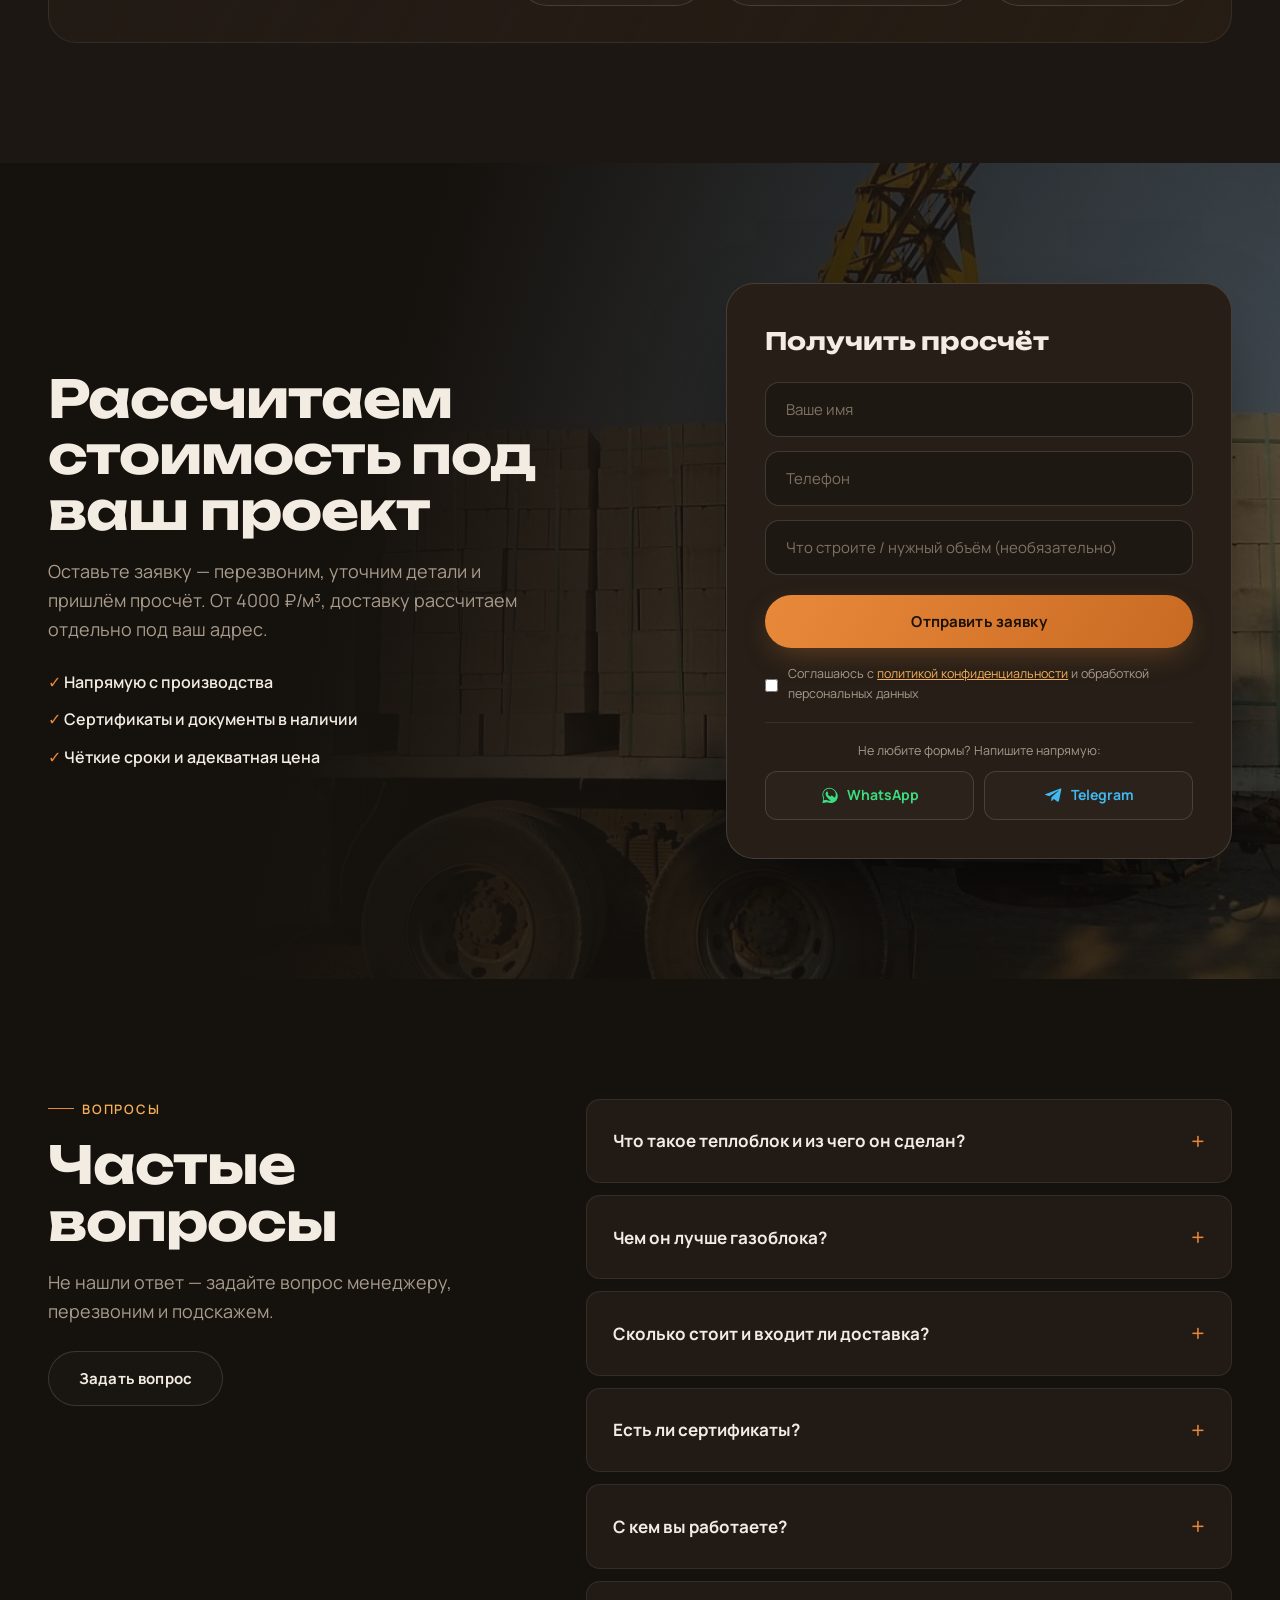
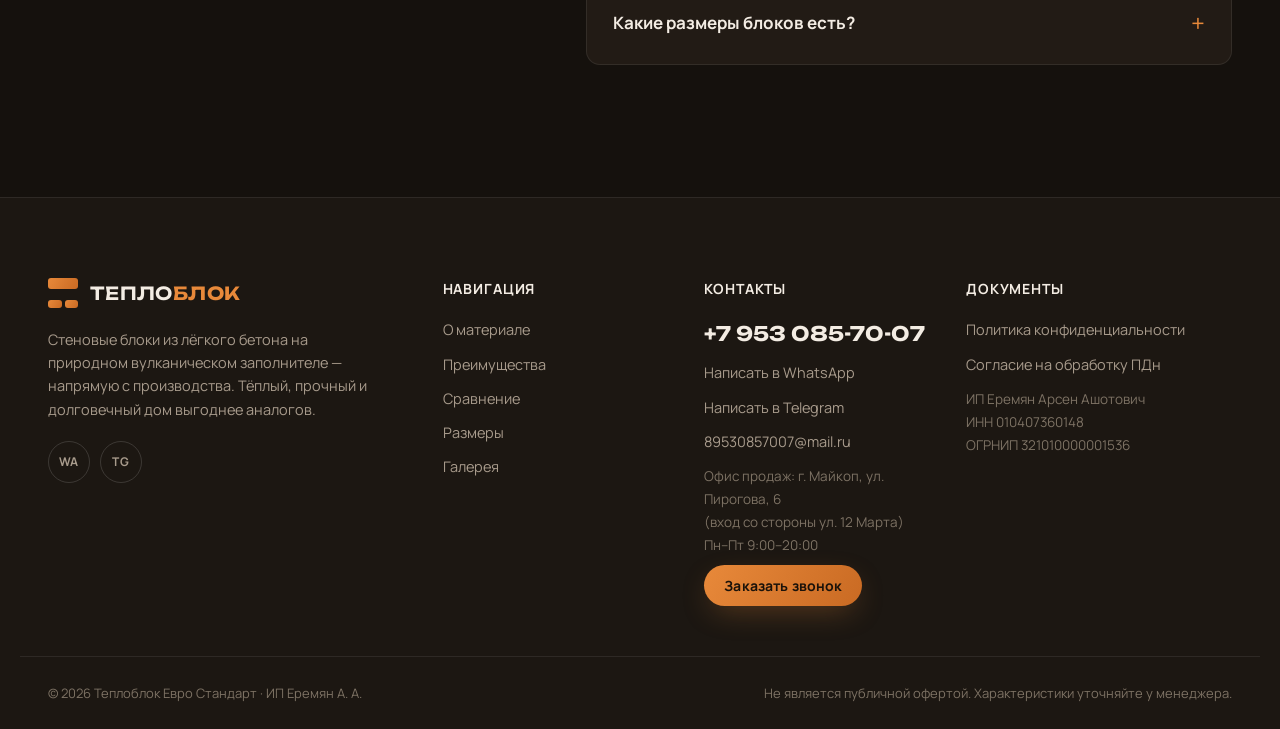
==== commit aa87f0f0: "Align landing hero with search ads" ====
--- a/index.html
+++ b/index.html
@@ -1,570 +1,507 @@
-<!DOCTYPE html>
-<html lang="ru">
-<head>
-<meta charset="UTF-8">
-<meta name="viewport" content="width=device-width, initial-scale=1.0">
-<title>Теплоблок от производителя — от 4000 ₽/м³ с доставкой</title>
-<meta name="description" content="Теплоблок (вулканический пеплоблок) напрямую с производства. Доставка по Краснодарскому и Ставропольскому краям, Адыгее и в Черкесск. Бесплатно рассчитаем количество и доставку. От 4000 ₽/м³.">
-<meta name="theme-color" content="#15110d">
-
-<!-- Open Graph -->
-<meta property="og:type" content="website">
-<meta property="og:title" content="Теплоблок — стеновые блоки из лёгкого бетона на вулканическом заполнителе">
-<meta property="og:description" content="Тёплый и прочный дом из вулканического теплоблока. От 4000 ₽/м³ с доставкой до объекта. Бесплатный расчёт количества и доставки.">
-<meta property="og:image" content="assets/img/pallets-yard.jpg">
-
-<link rel="preconnect" href="https://fonts.googleapis.com">
-<link rel="preconnect" href="https://fonts.gstatic.com" crossorigin>
-<link href="https://fonts.googleapis.com/css2?family=Manrope:wght@400;500;600;700;800&family=Unbounded:wght@500;600;700;800&display=swap" rel="stylesheet">
+Exit code: 0
+Wall time: 0.7 seconds
+Total output lines: 571
+Output:
+<!DOCTYPE html>
+<html lang="ru">
+<head>
+<meta charset="UTF-8">
+<meta name="viewport" content="width=device-width, initial-scale=1.0">
+<title>Пеплоблок и теплоблок от производителя — от 4000 ₽/м³</title>
+<meta name="description" content="Пеплоблок и теплоблок напрямую с производства. Доставка в города Краснодарского и Ставропольского краёв, Адыгеи и в Черкесск. Возможность и стоимость доставки рассчитаем по адресу. От 4000 ₽/м³.">
+<meta name="theme-color" content="#15110d">
+
+<!-- Open Graph -->
+<meta property="og:type" content="website">
+<meta property="og:title" content="Пеплоблок и теплоблок — стеновые блоки от производителя">
+<meta property="og:description" content="Пеплоблок и теплоблок от производителя. От 4000 ₽/м³ с доставкой до объекта. Бесплатный расчёт количества и доставки.">
+<meta property="og:image" content="assets/img/pallets-yard.jpg">
+
+<link rel="preconnect" href="https://fonts.googleapis.com">
+<link rel="preconnect" href="https://fonts.gstatic.com" crossorigin>
+<link href="https://fonts.googleapis.com/css2?family=Manrope:wght@400;500;600;700;800&family=Unbounded:wght@500;600;700;800&display=swap" rel="stylesheet">
 <link rel="stylesheet" href="styles.css?v=14">
-<script src="metrika.js?v=1"></script>
-</head>
-<body>
-
-<noscript><div><img src="https://mc.yandex.ru/watch/110921838" style="position:absolute;left:-9999px" alt=""></div></noscript>
-
+<script src="metrika.js?v=1"></script>
+</head>
+<body>
+
+<noscript><div><img src="https://mc.yandex.ru/watch/110921838" style="position:absolute;left:-9999px" alt=""></div></noscript>
+
 <!-- ПРОГРЕСС СКРОЛЛА -->
-<div class="scroll-progress" id="scrollProgress"></div>
-
-<!-- ШАПКА -->
-<header class="header" id="header">
-  <div class="container header__inner">
-    <a href="#hero" class="logo" data-cursor="link">
-      <span class="logo__mark"><i></i><i></i><i></i></span>
+<div class="scroll-progress" id="scrollProgress"></div>
+
+<!-- ШАПКА -->
+<header class="header" id="header">
+  <div class="container header__inner">
+    <a href="#hero" class="logo" data-cursor="link">
+      <span class="logo__mark"><i></i><i></i><i></i></span>
       <span class="logo__name">ТЕПЛО<b>БЛОК</b><small>Евро Стандарт · от производителя</small></span>
-    </a>
-    <nav class="nav" id="nav">
-      <a href="#about" class="nav__link">О материале</a>
-      <a href="#advantages" class="nav__link">Преимущества</a>
-      <a href="#compare" class="nav__link">Сравнение</a>
-      <a href="#catalog" class="nav__link">Размеры</a>
-      <a href="#gallery" class="nav__link">Галерея</a>
-      <a href="#delivery" class="nav__link">Доставка</a>
-      <a href="#contacts" class="nav__link">Контакты</a>
-    </nav>
-    <div class="header__actions">
-      <a href="tel:+79530857007" class="header__phone" data-cursor="link">
-        <svg viewBox="0 0 24 24" width="18" height="18"><path fill="currentColor" d="M6.6 10.8c1.4 2.8 3.8 5.1 6.6 6.6l2.2-2.2c.3-.3.7-.4 1-.2 1.1.4 2.3.6 3.6.6.6 0 1 .4 1 1V20c0 .6-.4 1-1 1C10.6 21 3 13.4 3 4c0-.6.4-1 1-1h3.5c.6 0 1 .4 1 1 0 1.2.2 2.4.6 3.6.1.4 0 .8-.3 1l-2.2 2.2z"/></svg>
-        <span>+7 953 085-70-07</span>
-      </a>
-      <button class="btn btn--accent btn--sm js-open-modal" data-cursor="link">Рассчитать</button>
-      <button class="burger" id="burger" aria-label="Меню"><span></span><span></span><span></span></button>
-    </div>
-  </div>
-</header>
-
-<!-- HERO -->
-<section class="hero" id="hero">
-  <div class="hero__bg">
-    <div class="hero__img" style="background-image:url('assets/img/pallets-yard.jpg')"></div>
-    <div class="hero__overlay"></div>
-    <div class="hero__grain"></div>
-  </div>
-  <div class="container hero__inner">
-    <div class="hero__content">
-      <div class="hero__badge reveal">
-        <span class="pulse-dot"></span> Напрямую с производства · сертификаты в наличии
-      </div>
+    </a>
+    <nav class="nav" id="nav">
+      <a href="#about" class="nav__link">О материале</a>
+      <a href="#advantages" class="nav__link">Преимущества</a>
+      <a href="#compare" class="nav__link">Сравнение</a>
+      <a href="#catalog" class="nav__link">Размеры</a>
+      <a href="#gallery" class="nav__link">Галерея</a>
+      <a href="#delivery" class="nav__link">Доставка</a>
+      <a href="#contacts" class="nav__link">Контакты</a>
+    </nav>
+    <div class="header__actions">
+      <a href="tel:+79530857007" class="header__phone" data-cursor="link">
+        <svg viewBox="0 0 24 24" width="18" height="18"><path fill="currentColor" d="M6.6 10.8c1.4 2.8 3.8 5.1 6.6 6.6l2.2-2.2c.3-.3.7-.4 1-.2 1.1.4 2.3.6 3.6.6.6 0 1 .4 1 1V20c0 .6-.4 1-1 1C10.6 21 3 13.4 3 4c0-.6.4-1 1-1h3.5c.6 0 1 .4 1 1 0 1.2.2 2.4.6 3.6.1.4 0 .8-.3 1l-2.2 2.2z"/></svg>
+        <span>+7 953 085-70-07</span>
+      </a>
+      <button class="btn btn--accent btn--sm js-open-modal" data-cursor="link">Рассчитать</button>
+      <button class="burger" id="burger" aria-label="Меню"><span></span><span></span><span></span></button>
+    </div>
+  </div>
+</header>
+
+<!-- HERO -->
+<section class="hero" id="hero">
+  <div class="hero__bg">
+    <div class="hero__img" style="background-image:url('assets/img/pallets-yard.jpg')"></div>
+    <div class="hero__overlay"></div>
+    <div class="hero__grain"></div>
+  </div>
+  <div class="container hero__inner">
+    <div class="hero__content">
+      <div class="hero__badge reveal">
+        <span class="pulse-dot"></span> Напрямую с производства · сертификаты в наличии
+      </div>
       <h1 class="hero__title">
-        <span class="reveal-line"><span>Тёплый дом</span></span>
-        <span class="reveal-line"><span>из вулканического</span></span>
-        <span class="reveal-line"><span><em>теплоблока</em></span></span>
+        <span class="reveal-line"><span>Пеплоблок</span></span>
+        <span class="reveal-line"><span>и <em>теплоблок</em></span></span>
+        <span class="reveal-line"><span>для тёплого дома</span></span>
       </h1>
       <p class="hero__sub reveal">
-        Стеновой блок из лёгкого бетона на природном вулканическом заполнителе.
+        Пеплоблок (теплоблок) из лёгкого бетона на природном вулканическом заполнителе.
         <b>От 4000&#8201;₽/м³ напрямую с производства.</b>
         Бесплатно рассчитаем количество блоков и доставку под ваш адрес.
       </p>
-      <div class="hero__cta reveal">
-        <button class="btn btn--accent js-open-modal" data-cursor="link">
-          Рассчитать стоимость
-          <svg viewBox="0 0 24 24" width="18" height="18"><path fill="currentColor" d="M5 12h14m-6-6 6 6-6 6" stroke="currentColor" stroke-width="2" fill="none" stroke-linecap="round" stroke-linejoin="round"/></svg>
-        </button>
-        <a href="#advantages" class="btn btn--ghost" data-cursor="link">Почему теплоблок</a>
-      </div>
-      <div class="hero__feats reveal">
-        <div class="hfeat">
-          <span class="hfeat__ic"><svg viewBox="0 0 24 24" width="14" height="14" fill="none" stroke="currentColor" stroke-width="3" stroke-linecap="round" stroke-linejoin="round"><path d="M5 12l5 5L20 7"/></svg></span>
-          <div><b>Высокая прочность</b></div>
-        </div>
-        <div class="hfeat">
-          <span class="hfeat__ic"><svg viewBox="0 0 24 24" width="14" height="14" fill="none" stroke="currentColor" stroke-width="3" stroke-linecap="round" stroke-linejoin="round"><path d="M5 12l5 5L20 7"/></svg></span>
-          <div><b>Низкая теплопроводность</b><i>не требует дополнительного утепления</i></div>
-        </div>
-        <div class="hfeat">
-          <span class="hfeat__ic"><svg viewBox="0 0 24 24" width="14" height="14" fill="none" stroke="currentColor" stroke-width="3" stroke-linecap="round" stroke-linejoin="round"><path d="M5 12l5 5L20 7"/></svg></span>
-          <div><b>Высокая шумоизоляция</b></div>
-        </div>
-        <div class="hfeat">
-          <span class="hfeat__ic"><svg viewBox="0 0 24 24" width="14" height="14" fill="none" stroke="currentColor" stroke-width="3" stroke-linecap="round" stroke-linejoin="round"><path d="M5 12l5 5L20 7"/></svg></span>
-          <div><b>Идеальная геометрия</b><i>экономия на дальнейшей отделке</i></div>
-        </div>
-      </div>
-    </div>
-  </div>
-</section>
-
-<!-- БЕГУЩАЯ СТРОКА -->
-<div class="marquee">
-  <div class="marquee__track">
-    <span>Высокая прочность ✦ Низкая теплопроводность ✦ Шумоизоляция ✦ Идеальная геометрия ✦ Морозостойкость 25 циклов ✦ Экосырьё ✦ </span>
-    <span>Высокая прочность ✦ Низкая теплопроводность ✦ Шумоизоляция ✦ Идеальная геометрия ✦ Морозостойкость 25 циклов ✦ Экосырьё ✦ </span>
-  </div>
-</div>
-
-<!-- О МАТЕРИАЛЕ -->
-<section class="about section" id="about">
-  <div class="container about__grid">
-    <div class="about__media reveal">
-      <div class="about__img" data-tilt>
-        <img src="assets/img/blocks-types.jpg" alt="Виды теплоблоков из вулканической породы">
-      </div>
-      <div class="about__chip">
-        <svg viewBox="0 0 24 24" width="22" height="22"><path fill="currentColor" d="M12 2 4 7v10l8 5 8-5V7l-8-5Zm0 2.3 5.5 3.4L12 11 6.5 7.7 12 4.3ZM6 9.4l5 3.1v6.2l-5-3.1V9.4Zm12 0v6.2l-5 3.1v-6.2l5-3.1Z"/></svg>
-        <span>Основа —<br>вулканический пепел</span>
-      </div>
-    </div>
-    <div class="about__text">
-      <div class="tag reveal">О материале</div>
-      <h2 class="h2 reveal">Лёгкий бетон на природном вулканическом заполнителе</h2>
-      <p class="reveal">
-        Теплоблок — это стеновой блок из лёгкого бетона. Заполнитель — природная
-        вулканическая порода (вулканический пепел и пемза), вяжущее — цемент.
-        Экологичное сырьё легко обрабатывается: <b>пилится, сверлится и шлифуется</b>
-        обычным инструментом, без спецоборудования.
-      </p>
-      <p class="reveal">
-        По всем ключевым показателям материал превосходит привычные отсевной блок,
-        керамзитоблок, газоблок и кирпич. А затраты на строительство выходят
-        заметно ниже, чем у любого из аналогов.
-      </p>
-      <ul class="ticks reveal">
-        <li>Экологичное природное сырьё</li>
-        <li>Точная геометрия — экономия на отделке</li>
-        <li>Не подвержен гниению</li>
-        <li>Все необходимые сертификаты</li>
-      </ul>
-    </div>
-  </div>
-</section>
-
-<!-- ПРЕИМУЩЕСТВА -->
-<section class="adv section" id="advantages">
-  <div class="container">
-    <div class="section__head">
-      <div class="tag reveal">Преимущества</div>
-      <h2 class="h2 reveal">Почему строят именно из теплоблока</h2>
-      <p class="section__lead reveal">Разбираем каждое преимущество подробнее — и добавляем ещё несколько причин в пользу теплоблока.</p>
-    </div>
-    <div class="adv__grid">
-      <article class="card reveal" data-tilt>
-        <div class="card__num">01</div>
-        <div class="card__icon"><svg viewBox="0 0 24 24"><path fill="currentColor" d="M12 2 3 6v6c0 5 3.8 8.5 9 10 5.2-1.5 9-5 9-10V6l-9-4Z"/></svg></div>
-        <h3>Высокая прочность</h3>
-        <p>Несущие стены и нагрузки — материал держит конструкцию и работает на любых этажах малоэтажного дома.</p>
-      </article>
-      <article class="card reveal" data-tilt>
-        <div class="card__num">02</div>
-        <div class="card__icon"><svg viewBox="0 0 24 24"><path fill="currentColor" d="M12 2a5 5 0 0 0-3 9v5a3 3 0 0 0 6 0v-5a5 5 0 0 0-3-9Zm0 16a1 1 0 0 1-1-1h2a1 1 0 0 1-1 1Z"/></svg></div>
-        <h3>Низкая теплопроводность</h3>
-        <p>Стена тёплая сама по себе — <b>не требует дополнительного утепления</b>. Дом держит тепло зимой и прохладу летом, меньше расходов на отопление.</p>
-      </article>
-      <article class="card reveal" data-tilt>
-        <div class="card__num">03</div>
-        <div class="card__icon"><svg viewBox="0 0 24 24"><path fill="currentColor" d="M4 9v6h4l5 5V4L8 9H4Zm12.5 3a4.5 4.5 0 0 0-2.5-4v8a4.5 4.5 0 0 0 2.5-4Z"/></svg></div>
-        <h3>Высокая шумоизоляция</h3>
-        <p>Структура блока гасит звук — в доме тихо и комфортно, шум улицы остаётся снаружи.</p>
-      </article>
-      <article class="card reveal" data-tilt>
-        <div class="card__num">04</div>
-        <div class="card__icon"><svg viewBox="0 0 24 24"><path fill="currentColor" d="M3 3h18v18H3V3Zm2 2v14h14V5H5Zm2 2h10v2H7V7Zm0 4h10v2H7v-2Zm0 4h6v2H7v-2Z"/></svg></div>
-        <h3>Идеальная геометрия</h3>
-        <p>Размеры блока точно соответствуют заданным — ровная кладка и <b>экономия на дальнейшей отделке</b>.</p>
-      </article>
-    </div>
-
-    <div class="adv__row">
-      <div class="mini reveal">
-        <div class="mini__ic"><svg viewBox="0 0 24 24" fill="none" stroke="currentColor" stroke-width="1.5" stroke-linecap="round" stroke-linejoin="round"><path d="M12 2v20"/><path d="m8.5 4.5 3.5 3 3.5-3"/><path d="m8.5 19.5 3.5-3 3.5 3"/><path d="M3.34 7 20.66 17"/><path d="m4.7 11.2.6-3.86 3.86.6"/><path d="m19.3 12.8-.6 3.86-3.86-.6"/><path d="M3.34 17 20.66 7"/><path d="m8.16 5.74-3.86.6.6 3.86"/><path d="m15.84 18.26 3.86-.6-.6-3.86"/></svg></div>
-        <h4>Морозостойкость 25 циклов</h4>
-        <p>Выдерживает 25 циклов заморозки-разморозки при норме всего в 10.</p>
-      </div>
-      <div class="mini reveal">
-        <div class="mini__ic"><svg viewBox="0 0 24 24" fill="none" stroke="currentColor" stroke-width="1.5" stroke-linecap="round" stroke-linejoin="round"><path d="M12 2.7s6.5 6.9 6.5 11.3a6.5 6.5 0 0 1-13 0C5.5 9.6 12 2.7 12 2.7Z"/><path d="m9.3 13.6 1.9 1.9 3.4-3.6"/></svg></div>
-        <h4>Водопоглощение 11%</h4>
-        <p>У газоблока — до 80%. Блок не подвержен гниению, срок жизни выше в 8 раз.</p>
-      </div>
-      <div class="mini reveal">
-        <div class="mini__ic"><svg viewBox="0 0 24 24" fill="none" stroke="currentColor" stroke-width="1.5" stroke-linecap="round" stroke-linejoin="round"><path d="M3 6l6 6 3.5-3.5L21 17"/><path d="M21 12.5V17h-4.5"/></svg></div>
-        <h4>Ниже затраты и сроки</h4>
-        <p>Сокращение сроков строительства и снижение сметы по сравнению с аналогами.</p>
-      </div>
-      <div class="mini reveal">
-        <div class="mini__ic"><svg viewBox="0 0 24 24" fill="none" stroke="currentColor" stroke-width="1.5" stroke-linecap="round" stroke-linejoin="round"><path d="M4.5 20.5C3 16 4.5 7.5 12.5 5.5c2.8-.7 5-.5 6.5-1 .4 4.2-.3 12-7.5 14-3 .85-5.5.4-7-.5Z"/><path d="M5 20c2.5-6 6-9 11-10.5"/></svg></div>
-        <h4>Экосырьё</h4>
-        <p>Природная вулканическая порода. Легко пилится, сверлится и шлифуется.</p>
-      </div>
-    </div>
-  </div>
-</section>
-
-<!-- СРАВНЕНИЕ -->
-<section class="compare section" id="compare">
-  <div class="container">
-    <div class="section__head">
-      <div class="tag reveal">Сравнение</div>
-      <h2 class="h2 reveal">Теплоблок против привычных материалов</h2>
-      <p class="section__lead reveal">Сравните сами. <b>Теплоблок выделен цветом</b> — он выигрывает по каждому показателю у газоблока, керамзитоблока и кирпича.</p>
-    </div>
-    <div class="cmp reveal">
-      <div class="cmp__head">
-        <span class="cmp__hcell"></span>
-        <span class="cmp__hcell cmp__hcell--win">Теплоблок</span>
-        <span class="cmp__hcell">Газоблок</span>
-        <span class="cmp__hcell">Керамзитоблок</span>
-        <span class="cmp__hcell">Кирпич</span>
-      </div>
-      <div class="cmp__row">
-        <div class="cmp__param">Водопоглощение</div>
-        <div class="cmp__val cmp__val--win" data-m="Теплоблок">≈ 11%</div>
-        <div class="cmp__val" data-m="Газоблок">до 80%</div>
-        <div class="cmp__val" data-m="Керамзитоблок">высокое</div>
-        <div class="cmp__val" data-m="Кирпич">12–15%</div>
-      </div>
-      <div class="cmp__row">
-        <div class="cmp__param">Морозостойкость</div>
-        <div class="cmp__val cmp__val--win" data-m="Теплоблок">25 циклов</div>
-        <div class="cmp__val" data-m="Газоблок">~ норма 10</div>
-        <div class="cmp__val" data-m="Керамзитоблок">средняя</div>
-        <div class="cmp__val" data-m="Кирпич">высокая</div>
-      </div>
-      <div class="cmp__row">
-        <div class="cmp__param">Теплопроводность</div>
-        <div class="cmp__val cmp__val--win" data-m="Теплоблок">низкая</div>
-        <div class="cmp__val" data-m="Газоблок">низкая</div>
-        <div class="cmp__val" data-m="Керамзитоблок">средняя</div>
-        <div class="cmp__val" data-m="Кирпич">высокая</div>
-      </div>
-      <div class="cmp__row">
-        <div class="cmp__param">Срок службы</div>
-        <div class="cmp__val cmp__val--win" data-m="Теплоблок">максимальный</div>
-        <div class="cmp__val" data-m="Газоблок">средний</div>
-        <div class="cmp__val" data-m="Керамзитоблок">средний</div>
-        <div class="cmp__val" data-m="Кирпич">высокий</div>
-      </div>
-      <div class="cmp__row">
-        <div class="cmp__param">Затраты на стройку</div>
-        <div class="cmp__val cmp__val--win" data-m="Теплоблок">ниже аналогов</div>
-        <div class="cmp__val" data-m="Газоблок">средние</div>
-        <div class="cmp__val" data-m="Керамзитоблок">средние</div>
-        <div class="cmp__val" data-m="Кирпич">высокие</div>
-      </div>
-    </div>
-    <p class="compare__note reveal">Показатели приведены по характеристикам продукции и общедоступным данным по материалам-аналогам; могут отличаться для конкретных марок.</p>
-  </div>
-</section>
-
-<!-- КАТАЛОГ / РАЗМЕРЫ -->
-<section class="catalog section" id="catalog">
-  <div class="container">
-    <div class="section__head">
-      <div class="tag reveal">Размерная сетка</div>
-      <h2 class="h2 reveal">Типоразмеры под любую задачу</h2>
-      <p class="section__lead reveal">Стеновые, перегородочные и удлинённые евроблоки. Подберём размер под ваш проект — точную стоимость рассчитает менеджер.</p>
-    </div>
-    <div class="catalog__grid">
-      <article class="pcard reveal" data-tilt>
-        <div class="pcard__tag">Стеновой</div>
-        <div class="pcard__size">19 × 19 × 39</div>
-        <div class="pcard__name">Стандартный стеновой блок</div>
-        <p>Базовый блок для несущих стен малоэтажного дома.</p>
-        <button class="pcard__btn js-open-modal" data-cursor="link">Узнать цену →</button>
-      </article>
-      <article class="pcard reveal" data-tilt>
-        <div class="pcard__tag">Перегородочный</div>
-        <div class="pcard__size">12 × 19 × 39</div>
-        <div class="pcard__name">Перегородка 12 см</div>
-        <p>Для внутренних перегородок и лёгких стен.</p>
-        <button class="pcard__btn js-open-modal" data-cursor="link">Узнать цену →</button>
-      </article>
-      <article class="pcard reveal" data-tilt>
-        <div class="pcard__tag">Перегородочный</div>
-        <div class="pcard__size">9 × 19 × 39</div>
-        <div class="pcard__name">Перегородка 9 см</div>
-        <p>Тонкая перегородка — экономия места и материала.</p>
-        <button class="pcard__btn js-open-modal" data-cursor="link">Узнать цену →</button>
-      </article>
-      <article class="pcard reveal" data-tilt>
-        <div class="pcard__tag">Удлинённый евро</div>
-        <div class="pcard__size">9 × 19 × 59</div>
-        <div class="pcard__name">Евроблок 9 см</div>
-        <p>Длинный формат — быстрее кладка, меньше швов.</p>
-        <button class="pcard__btn js-open-modal" data-cursor="link">Узнать цену →</button>
-      </article>
-      <article class="pcard reveal" data-tilt>
-        <div class="pcard__tag">Удлинённый евро</div>
-        <div class="pcard__size">12 × 19 × 59</div>
-        <div class="pcard__name">Евро перегородка 12 см</div>
-        <p>Удлинённая перегородка для скоростной кладки.</p>
-        <button class="pcard__btn js-open-modal" data-cursor="link">Узнать цену →</button>
-      </article>
-      <article class="pcard reveal" data-tilt>
-        <div class="pcard__tag">Удлинённый евро</div>
-        <div class="pcard__size">19 × 19 × 59</div>
-        <div class="pcard__name">Длинный евроблок</div>
-        <p>Несущий длинный формат для быстрых темпов стройки.</p>
-        <button class="pcard__btn js-open-modal" data-cursor="link">Узнать цену →</button>
-      </article>
-      <article class="pcard reveal" data-tilt>
-        <div class="pcard__tag">Полуторка</div>
-        <div class="pcard__size">19 × 29 × 39</div>
-        <div class="pcard__name">Широкий полуторный блок</div>
-        <p>Увеличенная ширина — толще и теплее стена.</p>
-        <button class="pcard__btn js-open-modal" data-cursor="link">Узнать цену →</button>
-      </article>
-      <article class="pcard pcard--price reveal" data-tilt>
-        <div class="pcard__price-label">Цена от</div>
-        <div class="pcard__price">4000 <small>₽/м³</small></div>
-        <p>Или от 30 ₽ за штуку. Доставка рассчитывается отдельно. Точная стоимость — после просчёта по проекту.</p>
-        <button class="btn btn--accent btn--full js-open-modal" data-cursor="link">Получить просчёт</button>
-      </article>
-    </div>
-  </div>
-</section>
-
-<!-- ГАЛЕРЕЯ -->
-<section class="gallery section" id="gallery">
-  <div class="container">
-    <div class="section__head">
-      <div class="tag reveal">Галерея</div>
-      <h2 class="h2 reveal">Продукция и отгрузки</h2>
-      <p class="section__lead reveal">Реальные фото блоков, паллет и отгрузок с производства.</p>
-    </div>
-    <div class="gallery__grid">
-      <a class="gitem gitem--big reveal" data-cursor="zoom" href="assets/img/pallets-yard.jpg"><img src="assets/img/pallets-yard.jpg" alt="Паллеты теплоблока на площадке производства" loading="lazy"><span class="gitem__cap">Склад готовой продукции</span></a>
-      <a class="gitem reveal" data-cursor="zoom" href="assets/img/blocks-row.jpg"><img src="assets/img/blocks-row.jpg" alt="Ряд теплоблоков разных типов" loading="lazy"><span class="gitem__cap">Типы блоков</span></a>
-      <a class="gitem reveal" data-cursor="zoom" href="assets/img/blocks-types.jpg"><img src="assets/img/blocks-types.jpg" alt="Виды пустотных теплоблоков" loading="lazy"><span class="gitem__cap">Пустотные блоки</span></a>
-      <a class="gitem reveal" data-cursor="zoom" href="assets/img/delivery-truck.jpg"><img src="assets/img/delivery-truck.jpg" alt="Отгрузка теплоблока фурой на объект" loading="lazy"><span class="gitem__cap">Доставка на объект</span></a>
-      <a class="gitem reveal" data-cursor="zoom" href="assets/img/pallets-warehouse.jpg"><img src="assets/img/pallets-warehouse.jpg" alt="Производство и складирование блоков" loading="lazy"><span class="gitem__cap">Производство</span></a>
-      <a class="gitem reveal" data-cursor="zoom" href="assets/img/pallet-closeup.jpg"><img src="assets/img/pallet-closeup.jpg" alt="Паллета теплоблока крупным планом" loading="lazy"><span class="gitem__cap">Упаковка паллет</span></a>
-      <a class="gitem reveal" data-cursor="zoom" href="assets/img/pallets-stacked.jpg"><img src="assets/img/pallets-stacked.jpg" alt="Складирование паллет теплоблока" loading="lazy"><span class="gitem__cap">Запас на складе</span></a>
-      <a class="gitem reveal" data-cursor="zoom" href="assets/img/blocks-ground.jpg"><img src="assets/img/blocks-ground.jpg" alt="Разные типоразмеры блоков" loading="lazy"><span class="gitem__cap">Размерная линейка</span></a>
-    </div>
-  </div>
-</section>
-
-<!-- СЕРТИФИКАТЫ -->
-<section class="certs section" id="certs">
-  <div class="container">
-    <div class="section__head">
-      <div class="tag reveal">Документы</div>
-      <h2 class="h2 reveal">Сертификаты на продукцию</h2>
-      <p class="section__lead reveal">Продукция сертифицирована по <b>ГОСТ 6133-2019 «Камни бетонные стеновые»</b>. Есть сертификат соответствия и протоколы испытаний, в том числе по радиационной безопасности — материал экологичен и безопасен.</p>
-    </div>
-    <div class="certs__grid">
-      <a class="cert__item reveal" data-cursor="zoom" href="assets/cert/cert-1-sootvetstvie.jpg"><img src="assets/cert/cert-1-sootvetstvie.jpg" alt="Сертификат соответствия на пеплоблоки" loading="lazy"><span>Сертификат соответствия</span></a>
-      <a class="cert__item reveal" data-cursor="zoom" href="assets/cert/cert-2-prilozhenie.jpg"><img src="assets/cert/cert-2-prilozhenie.jpg" alt="Приложение к сертификату — типоразмеры блоков" loading="lazy"><span>Приложение (размеры)</span></a>
-      <a class="cert__item reveal" data-cursor="zoom" href="assets/cert/cert-3-protokol.jpg"><img src="assets/cert/cert-3-protokol.jpg" alt="Протокол испытаний продукции" loading="lazy"><span>Протокол испытаний</span></a>
-      <a class="cert__item reveal" data-cursor="zoom" href="assets/cert/cert-4-protokol.jpg"><img src="assets/cert/cert-4-protokol.jpg" alt="Протокол испытаний — радиационная безопасность" loading="lazy"><span>Радиационная безопасность</span></a>
-    </div>
-    <p class="certs__note reveal">Оригиналы документов предоставляем по запросу. Сертификаты выданы на продукцию завода-изготовителя.</p>
-  </div>
-</section>
-
-<!-- ДОСТАВКА / КАК РАБОТАЕМ -->
-<section class="delivery section" id="delivery">
-  <div class="container">
-    <div class="section__head">
+      <div class="hero__cta reveal">
+        <button class="btn btn--accent js-open-modal" data-cursor="link">
+          Рассчитать стоимость
+          <svg viewBox="0 0 24 24" width="18" height="18"><path fill="currentColor" d="M5 12h14m-6-6 6 6-6 6" stroke="currentColor" stroke-width="2" fill="none" stroke-linecap="round" stroke-linejoin="round"/></svg>
+        </button>
+        <a href="#advantages" class="btn btn--ghost" data-cursor="link">Почему наши блоки</a>
+      </div>
+      <div class="hero__feats reveal">
+        <div class="hfeat">
+          <span class="hfeat__ic"><svg viewBox="0 0 24 24" width="14" height="14" fill="none" stroke="currentColor" stroke-width="3" stroke-linecap="round" stroke-linejoin="round"><path d="M5 12l5 5L20 7"/></svg></span>
+          <div><b>Высокая прочность</b></div>
+        </div>
+        <div class="hfeat">
+          <span class="hfeat__ic"><svg viewBox="0 0 24 24" width="14" height="14" fill="none" stroke="currentColor" stroke-width="3" stroke-linecap="round" stroke-linejoin="round"><path d="M5 12l5 5L20 7"/></svg></span>
+          <div><b>Низкая теплопроводность</b><i>не требует дополнительного утепления</i></div>
+        </div>
+        <div class="hfeat">
+          <span class="hfeat__ic"><svg viewBox="0 0 24 24" width="14" height="14" fill="none" stroke="currentColor" stroke-width="3" stroke-linecap="round" stroke-linejoin="round"><path d="M5 12l5 5L20 7"/></svg></span>
+          <div><b>Высокая шумоизоляция</b></div>
+        </div>
+        <div class="hfeat">
+          <span class="hfeat__ic"><svg viewBox="0 0 24 24" width="14" height="14" fill="none" stroke="currentColor" stroke-width="3" stroke-linecap="round" stroke-linejoin="round"><path d="M5 12l5 5L20 7"/></svg></span>
+          <div><b>Идеальная геометрия</b><i>экономия на дальнейшей отделке</i></div>
+        </div>
+      </div>
+    </div>
+  </div>
+</section>
+
+<!-- БЕГУЩАЯ СТРОКА -->
+<div class="marquee">
+  <div class="marquee__track">
+    <span>Высокая прочность ✦ Низкая теплопроводность ✦ Шумоизоляция ✦ Идеальная геометрия ✦ Морозостойкость 25 циклов ✦ Экосырьё ✦ </span>
+    <span>Высокая прочность ✦ Низкая теплопроводность ✦ Шумоизоляция ✦ Идеальная геометрия ✦ Морозостойкость 25 циклов ✦ Экосырьё ✦ </span>
+  </div>
+</div>
+
+<!-- О МАТЕРИАЛЕ -->
+<section class="about section" id="about">
+  <div class="container about__grid">
+    <div class="about__media reveal">
+      <div class="about__img" data-tilt>
+        <img src="assets/img/blocks-types.jpg" alt="Виды теплоблоков из вулканической породы">
+      </div>
+      <div class="about__chip">
+        <svg viewBox="0 0 24 24" width="22" height="22"><path fill="currentColor" d="M12 2 4 7v10l8 5 8-5V7l-8-5Zm0 2.3 5.5 3.4L12 11 6.5 7.7 12 4.3ZM6 9.4l5 3.1v6.2l-5-3.1V9.4Zm12 0v6.2l-5 3.1v-6.2l5-3.1Z"/></svg>
+        <span>Основа —<br>вулканический пепел</span>
+      </div>
+    </div>
+    <div class="about__text">
+      <div class="tag reveal">О материале</div>
+      <h2 class="h2 reveal">Лёгкий бетон на природном вулканическом заполнителе</h2>
+      <p class="reveal">
+        Теплоблок — это стеновой блок из лёгкого бетона. Заполнитель — природная
+        вулканическая порода (вулканический пепел и пемза), вяжущее — цемент.
+        Экологичное сырьё легко обрабатывается: <b>пилится, сверлится и шлифуется</b>
+        обычным инструментом, без спецоборудования.
+      </p>
+      <p class="reveal">
+        По всем ключевым показателям материал превосходит привычные отсевной блок,
+        керамзитоблок, газоблок и кирпич. А затраты на строительство выходят
+        заметно ниже, чем у любого из аналогов.
+      </p>
+      <ul class="ticks reveal">
+        <li>Экологичное природное сырьё</li>
+        <li>Точная геометрия — экономия на отделке</li>
+        <li>Не подвержен гниению</li>
+        <li>Все необходимые сертификаты</li>
+      </ul>
+    </div>
+  </div>
+</section>
+
+<!-- ПРЕИМУЩЕСТВА -->
+<section class="adv section" id="advantages">
+  <div class="container">
+    <div class="section__head">
+      <div class="tag reveal">Преимущества</div>
+      <h2 class="h2 reveal">Почему строят именно из теплоблока</h2>
+      <p class="section__lead reveal">Разбираем каждое преимущество подробнее — и добавляем ещё несколько причин в пользу теплоблока.</p>
+    </div>
+    <div class="adv__grid">
+      <article class="card reveal" data-tilt>
+        <div class="card__num">01</div>
+        <div class="card__icon"><svg viewBox="0 0 24 24"><path fill="currentColor" d="M12 2 3 6v6c0 5 3.8 8.5 9 10 5.2-1.5 9-5 9-10V6l-9-4Z"/></svg></div>
+        <h3>Высокая прочность</h3>
+        <p>Несущие стены и нагрузки — материал держит конструкцию и работает на любых этажах малоэтажного дома.</p>
+      </article>
+      <article class="card reveal" data-tilt>
+        <div class="card__num">02</div>
+        <div class="card__icon"><svg viewBox="0 0 24 24"><path fill="currentColor" d="M12 2a5 5 0 0 0-3 9v5a3 3 0 0 0 6 0v-5a5 5 0 0 0-3-9Zm0 16a1 1 0 0 1-1-1h2a1 1 0 0 1-1 1Z"/></svg></div>
+        <h3>Низкая теплопроводность</h3>
+        <p>Стена тёплая сама по себе — <b>не требует дополнительного утепления</b>. Дом держит тепло зимой и прохладу летом, меньше расходов на отопление.</p>
+      </article>
+      <article class="card reveal" data-tilt>
+        <div class="card__num">03</div>
+        <div class="card__icon"><svg viewBox="0 0 24 24"><path fill="currentColor" d="M4 9v6h4l5 5V4L8 9H4Zm12.5 3a4.5 4.5 0 0 0-2.5-4v8a4.5 4.5 0 0 0 2.5-4Z"/></svg></div>
+        <h3>Высокая шумоизоляция</h3>
+        <p>Структура блока гасит звук — в доме тихо и комфортно, шум улицы остаётся снаружи.</p>
+      </article>
+      <article class="card reveal" data-tilt>
+        <div class="card__num">04</div>
+        <div class="card__icon"><svg viewBox="0 0 24 24"><path fill="currentColor" d="M3 3h18v18H3V3Zm2 2v14h14V5H5Zm2 2h10v2H7V7Zm0 4h10v2H7v-2Zm0 4h6v2H7v-2Z"/></svg></div>
+        <h3>Идеальная геометрия</h3>
+        <p>Размеры блока точно соответствуют заданным — ровная кладка и <b>экономия на дальнейшей отделке</b>.</p>
+      </article>
+    </div>
+
+    <div class="adv__row">
+      <div class="mini reveal">
+        <div class="mini__ic"><svg viewBox="0 0 24 24" fill="none" stroke="currentColor" stroke-width="1.5" stroke-linecap="round" stroke-linejoin="round"><path d="M12 2v20"/><path d="m8.5 4.5 3.5 3 3.5-3"/><path d="m8.5 19.5 3.5-3 3.5 3"/><path d="M3.34 7 20.66 17"/><path d="m4.7 11.2.6-3.86 3.86.6"/><path d="m19.3 12.8-.6 3.86-3.86-.6"/><path d="M3.34 17 20.66 7"/><path d="m8.16 5.74-3.86.6.6 3.86"/><path d="m15.84 18.26 3.86-.6-.6-3.86"/></svg></div>
+        <h4>Морозостойкость 25 циклов</h4>
+        <p>Выдерживает 25 циклов заморозки-разморозки при норме всего в 10.</p>
+      </div>
+      <div class="mini reveal">
+        <div class="mini__ic"><svg viewBox="0 0 24 24" fill="none" stroke="currentColor" stroke-width="1.5" stroke-linecap="round" stroke-linejoin="round"><path d="M12 2.7s6.5 6.9 6.5 11.3a6.5 6.5 0 0 1-13 0C5.5 9.6 12 2.7 12 2.7Z"/><path d="m9.3 13.6 1.9 1.9 3.4-3.6"/></svg></div>
+        <h4>Водопоглощение 11%</h4>
+        <p>У газоблока — до 80%. Блок не подвержен гниению, срок жизни выше в 8 раз.</p>
+      </div>
+      <div class="mini reveal">
+        <div class="mini__ic"><svg viewBox="0 0 24 24" fill="none" stroke="currentColor" stroke-width="1.5" stroke-linecap="round" stroke-linejoin="round"><path d="M3 6l6 6 3.5-3.5L21 17"/><path d="M21 12.5V17h-4.5"/></svg></div>
+        <h4>Ниже затраты и сроки</h4>
+        <p>Сокращение сроков строительства и снижение сметы по сравнению с аналогами.</p>
+      </div>
+      <div class="mini reveal">
+        <div class="mini__ic"><svg viewBox="0 0 24 24" fill="none" stroke="currentColor" stroke-width="1.5" stroke-linecap="round" stroke-linejoin="round"><path d="M4.5 20.5C3 16 4.5 7.5 12.5 5.5c2.8-.7 5-.5 6.5-1 .4 4.2-.3 12-7.5 14-3 .85-5.5.4-7-.5Z"/><path d="M5 20c2.5-6 6-9 11-10.5"/></svg></div>
+        <h4>Экосырьё</h4>
+        <p>Природная вулканическая порода. Легко пилится, сверлится и шлифуется.</p>
+      </div>
+    </div>
+  </div>
+</section>
+
+<!-- СРАВНЕНИЕ -->
+<section class="compare section" id="compare">
+  <div class="container">
+    <div class="section__head">
+      <div class="tag reveal">Сравнение</div>
+      <h2 class="h2 reveal">Теплоблок против привычных материалов</h2>
+      <p class="section__lead reveal">Сравните сами. <b>Теплоблок выделен цветом</b> — он выигрывает по каждому показателю у газоблока, керамзитоблока и кирпича.</p>
+    </div>
+    <div class="cmp reveal">
+      <div class="cmp__head">
+        <span class="cmp__hcell"></span>
+        <span class="cmp__hcell cmp__hcell--win">Теплоблок</span>
+        <span class="cmp__hcell">Газоблок</span>
+        <span class="cmp__hcell">Керамзитоблок</span>
+        <span class="cmp__hcell">Кирпич</span>
+      </div>
+      <div class="cmp__row">
+        <div class="cmp__param">Водопоглощение</div>
+        <div class="cmp__val cmp__val--win" data-m="Теплоблок">≈ 11%</div>
+        <div class="cmp__val" data-m="Газоблок">до 80%</div>
+        <div class="cmp__val" data-m="Керамзитоблок">высокое</div>
+        <div class="cmp__val" data-m="Кирпич">12–15%</div>
+      </div>
+      <div class="cmp__row">
+        <div class="cmp__param">Морозостойкость</div>
+        <div class="cmp__val cmp__val--win" data-m="Теплоблок">25 циклов</div>
+        <div class="cmp__val" data-m="Газоблок">~ норма 10</div>
+        <div class="cmp__val" data-m="Керамзитоблок">средняя</div>
+        <div class="cmp__val" data-m="Кирпич">высокая</div>
+      </div>
+      <div class="cmp__row">
+        <div class="cmp__param">Теплопроводность</div>
+        <div class="cmp__val cmp__val--win" data-m="Теплоблок">низкая</div>
+        <div class="cmp__val" data-m="Газоблок">низкая</div>
+        <div class="cmp__val" data-m="Керамзитоблок">средняя</div>
+        <div class="cmp__val" data-m="Кирпич">высокая</div>
+      </div>
+      <div class="cmp__row">
+        <div class="cmp__param">Срок службы</div>
+        <div class="cmp__val cmp__val--win" data-m="Теплоблок">максимальный</div>
+        <div class="cmp__val" data-m="Газоблок">средний</div>
+        <div class="cmp__val" data-m="Керамзитоблок">средний</div>
+        <div class="cmp__val" data-m="Кирпич">высокий</div>
+      </div>
+      <div class="cmp__row">
+        <div class="cmp__param">Затраты на стройку</div>
+        <div class="cmp__val cmp__val--win" data-m="Теплоблок">ниже аналогов</div>
+        <div class="cmp__val" data-m="Газоблок">средние</div>
+        <div class="cmp__val" data-m="Керамзитоблок">средние</div>
+        <div class="cmp__val" data-m="Кирпич">высокие</div>
+      </div>
+    </div>
+    <p class="compare__note reveal">Показатели приведены по характеристикам продукции и общедоступным данным по материалам-аналогам; могут отличаться для конкретных марок.</p>
+  </div>
+</section>
+
+<!-- КАТАЛОГ / РАЗМЕРЫ -->
+<section class="catalog section" id="catalog">
+  <div class="container">
+    <div class="section__head">
+      <div class="tag reveal">Размерная сетка</div>
+      <h2 class="h2 reveal">Типоразмеры под любую задачу</h2>
+      <p class="section__lead reveal">Стеновые, перегородочные и удлинённые евроблоки. Подберём размер под ваш проект — точную стоимость рассчитает менеджер.</p>
+    </div>
+    <div class="catalog__grid">
+      <article class="pcard reveal" data-tilt>
+        <div class="pcard__tag">Стеновой</div>
+        <div class="pcard__size">19 × 19 × 39</div>
+        <div class="pcard__name">Стандартный стеновой блок</div>
+        <p>Базовый блок для несущих стен малоэтажного дома.</p>
+        <button class="pcard__btn js-open-modal" data-cursor="link">Узнать цену →</button>
+      </article>
+      <article class="pcard reveal" data-tilt>
+        <div class="pcard__tag">Перегородочный</div>
+        <div class="pcard__size">12 × 19 × 39</div>
+        <div class="pcard__name">Перегородка 12 см</div>
+        <p>Для внутренних перегородок и лёгких стен.</p>
+        <button class="pcard__btn js-open-modal" data-cursor="link">Узнать цену →</button>
+      </article>
+      <article class="pcard reveal" data-tilt>
+        <div class="pcard__tag">Перегородочный</div>
+        <div class="pcard__size">9 × 19 × 39</div>
+        <div class="pcard__name">Перегородка 9 см</div>
+        <p>Т…1448 tokens truncated…стеновые»</b>. Есть сертификат соответствия и протоколы испытаний, в том числе по радиационной безопасности — материал экологичен и безопасен.</p>
+    </div>
+    <div class="certs__grid">
+      <a class="cert__item reveal" data-cursor="zoom" href="assets/cert/cert-1-sootvetstvie.jpg"><img src="assets/cert/cert-1-sootvetstvie.jpg" alt="Сертификат соответствия на пеплоблоки" loading="lazy"><span>Сертификат соответствия</span></a>
+      <a class="cert__item reveal" data-cursor="zoom" href="assets/cert/cert-2-prilozhenie.jpg"><img src="assets/cert/cert-2-prilozhenie.jpg" alt="Приложение к сертификату — типоразмеры блоков" loading="lazy"><span>Приложение (размеры)</span></a>
+      <a class="cert__item reveal" data-cursor="zoom" href="assets/cert/cert-3-protokol.jpg"><img src="assets/cert/cert-3-protokol.jpg" alt="Протокол испытаний продукции" loading="lazy"><span>Протокол испытаний</span></a>
+      <a class="cert__item reveal" data-cursor="zoom" href="assets/cert/cert-4-protokol.jpg"><img src="assets/cert/cert-4-protokol.jpg" alt="Протокол испытаний — радиационная безопасность" loading="lazy"><span>Радиационная безопасность</span></a>
+    </div>
+    <p class="certs__note reveal">Оригиналы документов предоставляем по запросу. Сертификаты выданы на продукцию завода-изготовителя.</p>
+  </div>
+</section>
+
+<!-- ДОСТАВКА / КАК РАБОТАЕМ -->
+<section class="delivery section" id="delivery">
+  <div class="container">
+    <div class="section__head">
       <div class="tag reveal">Как мы работаем</div>
       <h2 class="h2 reveal">Напрямую с производства на ваш объект</h2>
-      <p class="section__lead reveal">Доставляем по Краснодарскому и Ставропольскому краям, Республике Адыгея и в Черкесск. Рассчитаем количество блоков и стоимость доставки под ваш адрес. Все документы и сертификаты — по запросу.</p>
+      <p class="section__lead reveal">Доставляем в города Краснодарского и Ставропольского краёв, Республики Адыгея и в Черкесск. Возможность и стоимость доставки рассчитаем по вашему адресу. Все документы и сертификаты — по запросу.</p>
     </div>
-    <div class="steps">
-      <div class="step reveal"><div class="step__n">1</div><h4>Заявка и просчёт</h4><p>Оставляете заявку — менеджер уточняет объём, размеры и адрес, считает стоимость с доставкой.</p></div>
-      <div class="step reveal"><div class="step__n">2</div><h4>Договор и документы</h4><p>Работаем по договору. Предоставляем все необходимые документы и сертификаты.</p></div>
-      <div class="step reveal"><div class="step__n">3</div><h4>Отгрузка от 1 дня</h4><p>Блоки едут напрямую с производства — без посредников и наценок. Срок отгрузки — от 1 дня.</p></div>
-      <div class="step reveal"><div class="step__n">4</div><h4>Доставка на объект</h4><p>Привозим прямо на стройплощадку. Качество стабильное от партии к партии.</p></div>
-    </div>
-
-    <div class="audience reveal">
-      <h3>Работаем с каждым</h3>
-      <div class="audience__row">
-        <div class="audience__item"><svg viewBox="0 0 24 24" width="26" height="26"><path fill="currentColor" d="M12 3 2 9v2h20V9L12 3Zm-7 9v6H4v2h16v-2h-1v-6h-2v6h-3v-6h-2v6H9v-6H7v6H5v-6Z"/></svg><span>Строителям</span></div>
-        <div class="audience__item"><svg viewBox="0 0 24 24" width="26" height="26"><path fill="currentColor" d="M12 3 4 9v12h5v-6h6v6h5V9l-8-6Z"/></svg><span>Частным заказчикам</span></div>
-        <div class="audience__item"><svg viewBox="0 0 24 24" width="26" height="26"><path fill="currentColor" d="M3 21V7l7-4 7 4v3h4v11h-6v-5h-3v5H3Z"/></svg><span>Застройщикам</span></div>
-      </div>
-    </div>
-  </div>
-</section>
-
-<!-- CTA / ЗАЯВКА -->
-<section class="cta section" id="quote">
-  <div class="cta__bg" style="background-image:url('assets/img/delivery-truck.jpg')"></div>
-  <div class="container cta__inner">
-    <div class="cta__text reveal">
-      <h2 class="h2">Рассчитаем стоимость под ваш проект</h2>
-      <p>Оставьте заявку — перезвоним, уточним детали и пришлём просчёт. От 4000 ₽/м³, доставку рассчитаем отдельно под ваш адрес.</p>
-      <ul class="cta__points">
-        <li>✓ Напрямую с производства</li>
-        <li>✓ Сертификаты и документы в наличии</li>
-        <li>✓ Чёткие сроки и адекватная цена</li>
-      </ul>
-    </div>
-    <form class="lead reveal js-lead" novalidate>
-      <h3>Получить просчёт</h3>
-      <div class="lead__field">
+    <div class="steps">
+      <div class="step reveal"><div class="step__n">1</div><h4>Заявка и просчёт</h4><p>Оставляете заявку — менеджер уточняет объём, размеры и адрес, считает стоимость с доставкой.</p></div>
+      <div class="step reveal"><div class="step__n">2</div><h4>Договор и документы</h4><p>Работаем по договору. Предоставляем все необходимые документы и сертификаты.</p></div>
+      <div class="step reveal"><div class="step__n">3</div><h4>Отгрузка от 1 дня</h4><p>Блоки едут напрямую с производства — без посредников и наценок. Срок отгрузки — от 1 дня.</p></div>
+      <div class="step reveal"><div class="step__n">4</div><h4>Доставка на объект</h4><p>Привозим прямо на стройплощадку. Качество стабильное от партии к партии.</p></div>
+    </div>
+
+    <div class="audience reveal">
+      <h3>Работаем с каждым</h3>
+      <div class="audience__row">
+        <div class="audience__item"><svg viewBox="0 0 24 24" width="26" height="26"><path fill="currentColor" d="M12 3 2 9v2h20V9L12 3Zm-7 9v6H4v2h16v-2h-1v-6h-2v6h-3v-6h-2v6H9v-6H7v6H5v-6Z"/></svg><span>Строителям</span></div>
+        <div class="audience__item"><svg viewBox="0 0 24 24" width="26" height="26"><path fill="currentColor" d="M12 3 4 9v12h5v-6h6v6h5V9l-8-6Z"/></svg><span>Частным заказчикам</span></div>
+        <div class="audience__item"><svg viewBox="0 0 24 24" width="26" height="26"><path fill="currentColor" d="M3 21V7l7-4 7 4v3h4v11h-6v-5h-3v5H3Z"/></svg><span>Застройщикам</span></div>
+      </div>
+    </div>
+  </div>
+</section>
+
+<!-- CTA / ЗАЯВКА -->
+<section class="cta section" id="quote">
+  <div class="cta__bg" style="background-image:url('assets/img/delivery-truck.jpg')"></div>
+  <div class="container cta__inner">
+    <div class="cta__text reveal">
+      <h2 class="h2">Рассчитаем стоимость под ваш проект</h2>
+      <p>Оставьте заявку — перезвоним, уточним детали и пришлём просчёт. От 4000 ₽/м³, доставку рассчитаем отдельно под ваш адрес.</p>
+      <ul class="cta__points">
+        <li>✓ Напрямую с производства</li>
+        <li>✓ Сертификаты и документы в наличии</li>
+        <li>✓ Чёткие сроки и адекватная цена</li>
+      </ul>
+    </div>
+    <form class="lead reveal js-lead" novalidate>
+      <h3>Получить просчёт</h3>
+      <div class="lead__field">
         <input type="text" name="name" placeholder="Ваше имя" required maxlength="80" autocomplete="name">
-      </div>
-      <div class="lead__field">
+      </div>
+      <div class="lead__field">
         <input type="tel" name="phone" placeholder="Телефон" required inputmode="tel" maxlength="30" autocomplete="tel">
-      </div>
-      <div class="lead__field">
+      </div>
+      <div class="lead__field">
         <input type="text" name="comment" placeholder="Что строите / нужный объём (необязательно)" maxlength="500">
       </div>
       <input type="text" name="website" class="form-honey" tabindex="-1" autocomplete="off" aria-hidden="true">
-      <button type="submit" class="btn btn--accent btn--full" data-cursor="link">Отправить заявку</button>
-      <label class="consent">
-        <input type="checkbox" name="consent" required>
-        <span>Соглашаюсь с <a href="privacy.html" target="_blank">политикой конфиденциальности</a> и обработкой персональных данных</span>
-      </label>
-      <div class="lead__alt">
-        <span>Не любите формы? Напишите напрямую:</span>
-        <div class="lead__msgrs">
-          <a class="lead__msgr lead__msgr--wa" href="https://wa.me/79530857007?text=Здравствуйте!%20Хочу%20рассчитать%20стоимость%20теплоблока." target="_blank" rel="noopener" data-cursor="link"><svg viewBox="0 0 32 32"><path fill="currentColor" d="M16 3C9.4 3 4 8.4 4 15c0 2.1.6 4.2 1.6 6L4 29l8.2-1.6c1.7.9 3.7 1.4 5.8 1.4 6.6 0 12-5.4 12-12S22.6 3 16 3zm0 21.8c-1.8 0-3.5-.5-5-1.4l-.4-.2-4.3.8.8-4.2-.3-.4C6 17.7 5.5 16 5.5 14.2 5.5 9 9.7 4.8 16 4.8S26.5 9 26.5 14.2 22.3 24.8 16 24.8zm5.8-7.6c-.3-.2-1.9-.9-2.2-1s-.5-.2-.7.2-.8 1-1 1.2-.4.2-.7.1c-1.8-.9-3-1.6-4.2-3.6-.3-.5.3-.5.8-1.6.1-.2 0-.4 0-.5l-1-2.3c-.3-.6-.5-.5-.7-.5h-.6c-.2 0-.5.1-.8.4-1 1-1.3 2.3-1.3 3.9.1 2.3 1.7 4.5 1.9 4.8.2.3 3.3 5 8 7 2.9 1.2 4.1.9 5.6.7.9-.1 2.6-1 2.9-2 .4-1 .4-1.8.3-2-.1-.2-.3-.3-.6-.4z"/></svg>WhatsApp</a>
-          <a class="lead__msgr lead__msgr--tg" href="https://t.me/rus_visl" target="_blank" rel="noopener" data-cursor="link"><svg viewBox="0 0 24 24"><path fill="currentColor" d="M21.9 4.3 18.8 19c-.2 1-.9 1.2-1.7.8l-4.7-3.5-2.3 2.2c-.3.3-.5.5-1 .5l.3-4.9 8.9-8c.4-.3-.1-.5-.6-.2L6.7 13 2.1 11.5c-1-.3-1-.9.2-1.4l18.3-7c.8-.3 1.5.2 1.3 1.2z"/></svg>Telegram</a>
-        </div>
-      </div>
-    </form>
-  </div>
-</section>
-
-<!-- FAQ -->
-<section class="faq section" id="faq">
-  <div class="container faq__grid">
-    <div class="faq__head">
-      <div class="tag reveal">Вопросы</div>
-      <h2 class="h2 reveal">Частые вопросы</h2>
-      <p class="section__lead reveal">Не нашли ответ — задайте вопрос менеджеру, перезвоним и подскажем.</p>
-      <button class="btn btn--ghost js-open-modal reveal" data-cursor="link">Задать вопрос</button>
-    </div>
-    <div class="faq__list reveal">
-      <details class="acc"><summary>Что такое теплоблок и из чего он сделан?</summary><div class="acc__body">Это стеновой блок из лёгкого бетона: заполнитель — природная вулканическая порода (вулканический пепел и пемза), вяжущее — цемент. Экологичное сырьё легко пилится, сверлится и шлифуется обычным инструментом.</div></details>
-      <details class="acc"><summary>Чем он лучше газоблока?</summary><div class="acc__body">Ниже водопоглощение (≈11% против до 80% у газоблока), выше морозостойкость (25 циклов при норме 10) и срок службы. При этом затраты на строительство ниже.</div></details>
-      <details class="acc"><summary>Сколько стоит и входит ли доставка?</summary><div class="acc__body">Цена — от 4000 ₽/м³ (или от 30 ₽ за штуку). Доставка рассчитывается отдельно. Точную стоимость менеджер считает под ваш объём, размеры и адрес.</div></details>
-      <details class="acc"><summary>Есть ли сертификаты?</summary><div class="acc__body">Да, сертификаты и необходимые документы предоставляем по запросу. Работаем по договору и предоставляем закрывающие документы.</div></details>
-      <details class="acc"><summary>С кем вы работаете?</summary><div class="acc__body">Со строителями, частными заказчиками и застройщиками — поставляем напрямую с производства как опт, так и под частный дом.</div></details>
-      <details class="acc"><summary>Какие размеры блоков есть?</summary><div class="acc__body">Стеновые, перегородочные (9 и 12 см), удлинённые евроблоки и широкая полуторка. Подберём типоразмер под вашу задачу.</div></details>
-    </div>
-  </div>
-</section>
-
-<!-- КОНТАКТЫ / ФУТЕР -->
-<footer class="footer" id="contacts">
-  <div class="container footer__grid">
-    <div class="footer__brand">
-      <a href="#hero" class="logo logo--footer">
-        <span class="logo__mark"><i></i><i></i><i></i></span>
-        <span class="logo__name">ТЕПЛО<b>БЛОК</b></span>
-      </a>
-      <p>Стеновые блоки из лёгкого бетона на природном вулканическом заполнителе — напрямую с производства. Тёплый, прочный и долговечный дом выгоднее аналогов.</p>
-      <div class="footer__socials">
-        <a href="https://wa.me/79530857007?text=Здравствуйте!%20Пишу%20с%20сайта,%20хочу%20рассчитать%20стоимость%20теплоблока." target="_blank" rel="noopener" data-cursor="link" aria-label="WhatsApp" class="soc">WA</a>
-        <a href="https://t.me/rus_visl" target="_blank" rel="noopener" data-cursor="link" aria-label="Telegram" class="soc">TG</a>
-      </div>
-    </div>
-    <div class="footer__col">
-      <h4>Навигация</h4>
-      <a href="#about">О материале</a>
-      <a href="#advantages">Преимущества</a>
-      <a href="#compare">Сравнение</a>
-      <a href="#catalog">Размеры</a>
-      <a href="#gallery">Галерея</a>
-    </div>
-    <div class="footer__col">
-      <h4>Контакты</h4>
-      <a href="tel:+79530857007" class="footer__phone">+7 953 085-70-07</a>
-      <a href="https://wa.me/79530857007?text=Здравствуйте!%20Пишу%20с%20сайта,%20хочу%20рассчитать%20стоимость%20теплоблока." target="_blank" rel="noopener">Написать в WhatsApp</a>
-      <a href="https://t.me/rus_visl" target="_blank" rel="noopener">Написать в Telegram</a>
-      <a href="mailto:89530857007@mail.ru">89530857007@mail.ru</a>
-      <p class="footer__addr">Офис продаж: г. Майкоп, ул. Пирогова, 6<br>(вход со стороны ул. 12 Марта)<br>Пн–Пт 9:00–20:00</p>
-      <button class="btn btn--accent btn--sm js-open-modal" data-cursor="link">Заказать звонок</button>
-    </div>
-    <div class="footer__col">
-      <h4>Документы</h4>
-      <a href="privacy.html">Политика конфиденциальности</a>
-      <a href="privacy.html#consent">Согласие на обработку ПДн</a>
-      <p class="footer__req">
-        ИП Еремян Арсен Ашотович<br>
-        ИНН 010407360148<br>
-        ОГРНИП 321010000001536
-      </p>
-    </div>
-  </div>
-  <div class="footer__bottom container">
+      <button type="submit" class="btn btn--accent btn--full" data-cursor="link">Отправить заявку</button>
+      <label class="consent">
+        <input type="checkbox" name="consent" required>
+        <span>Соглашаюсь с <a href="privacy.html" target="_blank">политикой конфиденциальности</a> и обработкой персональных данных</span>
+      </label>
+      <div class="lead__alt">
+        <span>Не любите формы? Напишите напрямую:</span>
+        <div class="lead__msgrs">
+          <a class="lead__msgr lead__msgr--wa" href="https://wa.me/79530857007?text=Здравствуйте!%20Хочу%20рассчитать%20стоимость%20теплоблока." target="_blank" rel="noopener" data-cursor="link"><svg viewBox="0 0 32 32"><path fill="currentColor" d="M16 3C9.4 3 4 8.4 4 15c0 2.1.6 4.2 1.6 6L4 29l8.2-1.6c1.7.9 3.7 1.4 5.8 1.4 6.6 0 12-5.4 12-12S22.6 3 16 3zm0 21.8c-1.8 0-3.5-.5-5-1.4l-.4-.2-4.3.8.8-4.2-.3-.4C6 17.7 5.5 16 5.5 14.2 5.5 9 9.7 4.8 16 4.8S26.5 9 26.5 14.2 22.3 24.8 16 24.8zm5.8-7.6c-.3-.2-1.9-.9-2.2-1s-.5-.2-.7.2-.8 1-1 1.2-.4.2-.7.1c-1.8-.9-3-1.6-4.2-3.6-.3-.5.3-.5.8-1.6.1-.2 0-.4 0-.5l-1-2.3c-.3-.6-.5-.5-.7-.5h-.6c-.2 0-.5.1-.8.4-1 1-1.3 2.3-1.3 3.9.1 2.3 1.7 4.5 1.9 4.8.2.3 3.3 5 8 7 2.9 1.2 4.1.9 5.6.7.9-.1 2.6-1 2.9-2 .4-1 .4-1.8.3-2-.1-.2-.3-.3-.6-.4z"/></svg>WhatsApp</a>
+          <a class="lead__msgr lead__msgr--tg" href="https://t.me/rus_visl" target="_blank" rel="noopener" data-cursor="link"><svg viewBox="0 0 24 24"><path fill="currentColor" d="M21.9 4.3 18.8 19c-.2 1-.9 1.2-1.7.8l-4.7-3.5-2.3 2.2c-.3.3-.5.5-1 .5l.3-4.9 8.9-8c.4-.3-.1-.5-.6-.2L6.7 13 2.1 11.5c-1-.3-1-.9.2-1.4l18.3-7c.8-.3 1.5.2 1.3 1.2z"/></svg>Telegram</a>
+        </div>
+      </div>
+    </form>
+  </div>
+</section>
+
+<!-- FAQ -->
+<section class="faq section" id="faq">
+  <div class="container faq__grid">
+    <div class="faq__head">
+      <div class="tag reveal">Вопросы</div>
+      <h2 class="h2 reveal">Частые вопросы</h2>
+      <p class="section__lead reveal">Не нашли ответ — задайте вопрос менеджеру, перезвоним и подскажем.</p>
+      <button class="btn btn--ghost js-open-modal reveal" data-cursor="link">Задать вопрос</button>
+    </div>
+    <div class="faq__list reveal">
+      <details class="acc"><summary>Что такое теплоблок и из чего он сделан?</summary><div class="acc__body">Это стеновой блок из лёгкого бетона: заполнитель — природная вулканическая порода (вулканический пепел и пемза), вяжущее — цемент. Экологичное сырьё легко пилится, сверлится и шлифуется обычным инструментом.</div></details>
+      <details class="acc"><summary>Чем он лучше газоблока?</summary><div class="acc__body">Ниже водопоглощение (≈11% против до 80% у газоблока), выше морозостойкость (25 циклов при норме 10) и срок службы. При этом затраты на строительство ниже.</div></details>
+      <details class="acc"><summary>Сколько стоит и входит ли доставка?</summary><div class="acc__body">Цена — от 4000 ₽/м³ (или от 30 ₽ за штуку). Доставка рассчитывается отдельно. Точную стоимость менеджер считает под ваш объём, размеры и адрес.</div></details>
+      <details class="acc"><summary>Есть ли сертификаты?</summary><div class="acc__body">Да, сертификаты и необходимые документы предоставляем по запросу. Работаем по договору и предоставляем закрывающие документы.</div></details>
+      <details class="acc"><summary>С кем вы работаете?</summary><div class="acc__body">Со строителями, частными заказчиками и застройщиками — поставляем напрямую с производства как опт, так и под частный дом.</div></details>
+      <details class="acc"><summary>Какие размеры блоков есть?</summary><div class="acc__body">Стеновые, перегородочные (9 и 12 см), удлинённые евроблоки и широкая полуторка. Подберём типоразмер под вашу задачу.</div></details>
+    </div>
+  </div>
+</section>
+
+<!-- КОНТАКТЫ / ФУТЕР -->
+<footer class="footer" id="contacts">
+  <div class="container footer__grid">
+    <div class="footer__brand">
+      <a href="#hero" class="logo logo--footer">
+        <span class="logo__mark"><i></i><i></i><i></i></span>
+        <span class="logo__name">ТЕПЛО<b>БЛОК</b></span>
+      </a>
+      <p>Стеновые блоки из лёгкого бетона на природном вулканическом заполнителе — напрямую с производства. Тёплый, прочный и долговечный дом выгоднее аналогов.</p>
+      <div class="footer__socials">
+        <a href="https://wa.me/79530857007?text=Здравствуйте!%20Пишу%20с%20сайта,%20хочу%20рассчитать%20стоимость%20теплоблока." target="_blank" rel="noopener" data-cursor="link" aria-label="WhatsApp" class="soc">WA</a>
+        <a href="https://t.me/rus_visl" target="_blank" rel="noopener" data-cursor="link" aria-label="Telegram" class="soc">TG</a>
+      </div>
+    </div>
+    <div class="footer__col">
+      <h4>Навигация</h4>
+      <a href="#about">О материале</a>
+      <a href="#advantages">Преимущества</a>
+      <a href="#compare">Сравнение</a>
+      <a href="#catalog">Размеры</a>
+      <a href="#gallery">Галерея</a>
+    </div>
+    <div class="footer__col">
+      <h4>Контакты</h4>
+      <a href="tel:+79530857007" class="footer__phone">+7 953 085-70-07</a>
+      <a href="https://wa.me/79530857007?text=Здравствуйте!%20Пишу%20с%20сайта,%20хочу%20рассчитать%20стоимость%20теплоблока." target="_blank" rel="noopener">Написать в WhatsApp</a>
+      <a href="https://t.me/rus_visl" target="_blank" rel="noopener">Написать в Telegram</a>
+      <a href="mailto:89530857007@mail.ru">89530857007@mail.ru</a>
+      <p class="footer__addr">Офис продаж: г. Майкоп, ул. Пирогова, 6<br>(вход со стороны ул. 12 Марта)<br>Пн–Пт 9:00–20:00</p>
+      <button class="btn btn--accent btn--sm js-open-modal" data-cursor="link">Заказать звонок</button>
+    </div>
+    <div class="footer__col">
+      <h4>Документы</h4>
+      <a href="privacy.html">Политика конфиденциальности</a>
+      <a href="privacy.html#consent">Согласие на обработку ПДн</a>
+      <p class="footer__req">
+        ИП Еремян Арсен Ашотович<br>
+        ИНН 010407360148<br>
+        ОГРНИП 321010000001536
+      </p>
+    </div>
+  </div>
+  <div class="footer__bottom container">
     <span>© <span id="year">2026</span> Теплоблок Евро Стандарт · ИП Еремян А. А.</span>
-    <span class="footer__disc">Не является публичной офертой. Характеристики уточняйте у менеджера.</span>
-  </div>
-</footer>
-
-<!-- ПЛАВАЮЩИЕ КНОПКИ СВЯЗИ (каждая — в одно нажатие) -->
-<div class="fab-stack">
-  <a class="fab-btn fab-btn--tg" href="https://t.me/rus_visl" target="_blank" rel="noopener" data-cursor="link" aria-label="Написать в Telegram">
-    <span class="fab-btn__lbl">Telegram</span>
-    <svg viewBox="0 0 24 24"><path fill="currentColor" d="M21.9 4.3 18.8 19c-.2 1-.9 1.2-1.7.8l-4.7-3.5-2.3 2.2c-.3.3-.5.5-1 .5l.3-4.9 8.9-8c.4-.3-.1-.5-.6-.2L6.7 13 2.1 11.5c-1-.3-1-.9.2-1.4l18.3-7c.8-.3 1.5.2 1.3 1.2z"/></svg>
-  </a>
-  <a class="fab-btn fab-btn--wa" href="https://wa.me/79530857007?text=Здравствуйте!%20Пишу%20с%20сайта,%20хочу%20рассчитать%20стоимость%20теплоблока." target="_blank" rel="noopener" data-cursor="link" aria-label="Написать в WhatsApp">
-    <span class="fab-btn__lbl">WhatsApp</span>
-    <svg viewBox="0 0 32 32"><path fill="currentColor" d="M16 3C9.4 3 4 8.4 4 15c0 2.1.6 4.2 1.6 6L4 29l8.2-1.6c1.7.9 3.7 1.4 5.8 1.4 6.6 0 12-5.4 12-12S22.6 3 16 3zm0 21.8c-1.8 0-3.5-.5-5-1.4l-.4-.2-4.3.8.8-4.2-.3-.4C6 17.7 5.5 16 5.5 14.2 5.5 9 9.7 4.8 16 4.8S26.5 9 26.5 14.2 22.3 24.8 16 24.8zm5.8-7.6c-.3-.2-1.9-.9-2.2-1s-.5-.2-.7.2-.8 1-1 1.2-.4.2-.7.1c-1.8-.9-3-1.6-4.2-3.6-.3-.5.3-.5.8-1.6.1-.2 0-.4 0-.5l-1-2.3c-.3-.6-.5-.5-.7-.5h-.6c-.2 0-.5.1-.8.4-1 1-1.3 2.3-1.3 3.9.1 2.3 1.7 4.5 1.9 4.8.2.3 3.3 5 8 7 2.9 1.2 4.1.9 5.6.7.9-.1 2.6-1 2.9-2 .4-1 .4-1.8.3-2-.1-.2-.3-.3-.6-.4z"/></svg>
-  </a>
-  <a class="fab-btn fab-btn--call" href="tel:+79530857007" data-cursor="link" aria-label="Позвонить">
-    <span class="fab-btn__lbl">Позвонить</span>
-    <svg viewBox="0 0 24 24"><path fill="currentColor" d="M6.6 10.8c1.4 2.8 3.8 5.1 6.6 6.6l2.2-2.2c.3-.3.7-.4 1-.2 1.1.4 2.3.6 3.6.6.6 0 1 .4 1 1V20c0 .6-.4 1-1 1C10.6 21 3 13.4 3 4c0-.6.4-1 1-1h3.5c.6 0 1 .4 1 1 0 1.2.2 2.4.6 3.6.1.4 0 .8-.3 1l-2.2 2.2z"/></svg>
-  </a>
-</div>
-
-<!-- МОДАЛКА ЗАЯВКИ -->
-<div class="modal" id="modal" aria-hidden="true">
-  <div class="modal__overlay js-close-modal"></div>
-  <div class="modal__box" role="dialog" aria-modal="true">
-    <button class="modal__close js-close-modal" aria-label="Закрыть">×</button>
-    <div class="modal__content">
-      <div class="tag">Заявка</div>
-      <h3>Рассчитать стоимость</h3>
-      <p>Оставьте контакты — перезвоним, уточним детали и пришлём просчёт. Доставку рассчитаем отдельно под ваш адрес.</p>
-      <form class="lead lead--modal js-lead" novalidate>
+    <span class="footer__disc">Не является публичной офертой. Характеристики уточняйте у менеджера.</span>
+  </div>
+</footer>
+
+<!-- ПЛАВАЮЩИЕ КНОПКИ СВЯЗИ (каждая — в одно нажатие) -->
+<div class="fab-stack">
+  <a class="fab-btn fab-btn--tg" href="https://t.me/rus_visl" target="_blank" rel="noopener" data-cursor="link" aria-label="Написать в Telegram">
+    <span class="fab-btn__lbl">Telegram</span>
+    <svg viewBox="0 0 24 24"><path fill="currentColor" d="M21.9 4.3 18.8 19c-.2 1-.9 1.2-1.7.8l-4.7-3.5-2.3 2.2c-.3.3-.5.5-1 .5l.3-4.9 8.9-8c.4-.3-.1-.5-.6-.2L6.7 13 2.1 11.5c-1-.3-1-.9.2-1.4l18.3-7c.8-.3 1.5.2 1.3 1.2z"/></svg>
+  </a>
+  <a class="fab-btn fab-btn--wa" href="https://wa.me/79530857007?text=Здравствуйте!%20Пишу%20с%20сайта,%20хочу%20рассчитать%20стоимость%20теплоблока." target="_blank" rel="noopener" data-cursor="link" aria-label="Написать в WhatsApp">
+    <span class="fab-btn__lbl">WhatsApp</span>
+    <svg viewBox="0 0 32 32"><path fill="currentColor" d="M16 3C9.4 3 4 8.4 4 15c0 2.1.6 4.2 1.6 6L4 29l8.2-1.6c1.7.9 3.7 1.4 5.8 1.4 6.6 0 12-5.4 12-12S22.6 3 16 3zm0 21.8c-1.8 0-3.5-.5-5-1.4l-.4-.2-4.3.8.8-4.2-.3-.4C6 17.7 5.5 16 5.5 14.2 5.5 9 9.7 4.8 16 4.8S26.5 9 26.5 14.2 22.3 24.8 16 24.8zm5.8-7.6c-.3-.2-1.9-.9-2.2-1s-.5-.2-.7.2-.8 1-1 1.2-.4.2-.7.1c-1.8-.9-3-1.6-4.2-3.6-.3-.5.3-.5.8-1.6.1-.2 0-.4 0-.5l-1-2.3c-.3-.6-.5-.5-.7-.5h-.6c-.2 0-.5.1-.8.4-1 1-1.3 2.3-1.3 3.9.1 2.3 1.7 4.5 1.9 4.8.2.3 3.3 5 8 7 2.9 1.2 4.1.9 5.6.7.9-.1 2.6-1 2.9-2 .4-1 .4-1.8.3-2-.1-.2-.3-.3-.6-.4z"/></svg>
+  </a>
+  <a class="fab-btn fab-btn--call" href="tel:+79530857007" data-cursor="link" aria-label="Позвонить">
+    <span class="fab-btn__lbl">Позвонить</span>
+    <svg viewBox="0 0 24 24"><path fill="currentColor" d="M6.6 10.8c1.4 2.8 3.8 5.1 6.6 6.6l2.2-2.2c.3-.3.7-.4 1-.2 1.1.4 2.3.6 3.6.6.6 0 1 .4 1 1V20c0 .6-.4 1-1 1C10.6 21 3 13.4 3 4c0-.6.4-1 1-1h3.5c.6 0 1 .4 1 1 0 1.2.2 2.4.6 3.6.1.4 0 .8-.3 1l-2.2 2.2z"/></svg>
+  </a>
+</div>
+
+<!-- МОДАЛКА ЗАЯВКИ -->
+<div class="modal" id="modal" aria-hidden="true">
+  <div class="modal__overlay js-close-modal"></div>
+  <div class="modal__box" role="dialog" aria-modal="true">
+    <button class="modal__close js-close-modal" aria-label="Закрыть">×</button>
+    <div class="modal__content">
+      <div class="tag">Заявка</div>
+      <h3>Рассчитать стоимость</h3>
+      <p>Оставьте контакты — перезвоним, уточним детали и пришлём просчёт. Доставку рассчитаем отдельно под ваш адрес.</p>
+      <form class="lead lead--modal js-lead" novalidate>
         <div class="lead__field"><input type="text" name="name" placeholder="Ваше имя" required maxlength="80" autocomplete="name"></div>
         <div class="lead__field"><input type="tel" name="phone" placeholder="Телефон" required inputmode="tel" maxlength="30" autocomplete="tel"></div>
         <div class="lead__field"><input type="text" name="comment" placeholder="Объём / что строите (необязательно)" maxlength="500"></div>
         <input type="text" name="website" class="form-honey" tabindex="-1" autocomplete="off" aria-hidden="true">
-        <button type="submit" class="btn btn--accent btn--full" data-cursor="link">Отправить заявку</button>
-        <label class="consent">
-          <input type="checkbox" name="consent" required>
-          <span>Соглашаюсь с <a href="privacy.html" target="_blank">политикой конфиденциальности</a></span>
-        </label>
-        <div class="lead__alt">
-          <span>Или напишите напрямую:</span>
-          <div class="lead__msgrs">
-            <a class="lead__msgr lead__msgr--wa" href="https://wa.me/79530857007?text=Здравствуйте!%20Хочу%20рассчитать%20стоимость%20теплоблока." target="_blank" rel="noopener" data-cursor="link"><svg viewBox="0 0 32 32"><path fill="currentColor" d="M16 3C9.4 3 4 8.4 4 15c0 2.1.6 4.2 1.6 6L4 29l8.2-1.6c1.7.9 3.7 1.4 5.8 1.4 6.6 0 12-5.4 12-12S22.6 3 16 3zm0 21.8c-1.8 0-3.5-.5-5-1.4l-.4-.2-4.3.8.8-4.2-.3-.4C6 17.7 5.5 16 5.5 14.2 5.5 9 9.7 4.8 16 4.8S26.5 9 26.5 14.2 22.3 24.8 16 24.8zm5.8-7.6c-.3-.2-1.9-.9-2.2-1s-.5-.2-.7.2-.8 1-1 1.2-.4.2-.7.1c-1.8-.9-3-1.6-4.2-3.6-.3-.5.3-.5.8-1.6.1-.2 0-.4 0-.5l-1-2.3c-.3-.6-.5-.5-.7-.5h-.6c-.2 0-.5.1-.8.4-1 1-1.3 2.3-1.3 3.9.1 2.3 1.7 4.5 1.9 4.8.2.3 3.3 5 8 7 2.9 1.2 4.1.9 5.6.7.9-.1 2.6-1 2.9-2 .4-1 .4-1.8.3-2-.1-.2-.3-.3-.6-.4z"/></svg>WhatsApp</a>
-            <a class="lead__msgr lead__msgr--tg" href="https://t.me/rus_visl" target="_blank" rel="noopener" data-cursor="link"><svg viewBox="0 0 24 24"><path fill="currentColor" d="M21.9 4.3 18.8 19c-.2 1-.9 1.2-1.7.8l-4.7-3.5-2.3 2.2c-.3.3-.5.5-1 .5l.3-4.9 8.9-8c.4-.3-.1-.5-.6-.2L6.7 13 2.1 11.5c-1-.3-1-.9.2-1.4l18.3-7c.8-.3 1.5.2 1.3 1.2z"/></svg>Telegram</a>
-          </div>
-        </div>
-      </form>
-    </div>
-    <div class="modal__success">
-      <div class="success__check"><svg viewBox="0 0 52 52"><circle cx="26" cy="26" r="24" fill="none"/><path fill="none" d="M14 27l8 8 16-16"/></svg></div>
-      <h3>Заявка отправлена!</h3>
-      <p>Мы свяжемся с вами в ближайшее время и рассчитаем стоимость.</p>
-      <button class="btn btn--ghost js-close-modal" data-cursor="link">Закрыть</button>
-    </div>
-  </div>
-</div>
-
-<!-- COOKIE / СОГЛАСИЕ -->
-<div class="cookie" id="cookie">
-  <p>Мы используем файлы cookie и обрабатываем персональные данные согласно <a href="privacy.html" target="_blank">политике конфиденциальности</a>.</p>
-  <button class="btn btn--accent btn--sm" id="cookieOk" data-cursor="link">Принять</button>
-</div>
-
+        <button type="submit" class="btn btn--accent btn--full" data-cursor="link">Отправить заявку</button>
+        <label class="consent">
+          <input type="checkbox" name="consent" required>
+          <span>Соглашаюсь с <a href="privacy.html" target="_blank">политикой конфиденциальности</a></span>
+        </label>
+        <div class="lead__alt">
+          <span>Или напишите напрямую:</span>
+          <div class="lead__msgrs">
+            <a class="lead__msgr lead__msgr--wa" href="https://wa.me/79530857007?text=Здравствуйте!%20Хочу%20рассчитать%20стоимость%20теплоблока." target="_blank" rel="noopener" data-cursor="link"><svg viewBox="0 0 32 32"><path fill="currentColor" d="M16 3C9.4 3 4 8.4 4 15c0 2.1.6 4.2 1.6 6L4 29l8.2-1.6c1.7.9 3.7 1.4 5.8 1.4 6.6 0 12-5.4 12-12S22.6 3 16 3zm0 21.8c-1.8 0-3.5-.5-5-1.4l-.4-.2-4.3.8.8-4.2-.3-.4C6 17.7 5.5 16 5.5 14.2 5.5 9 9.7 4.8 16 4.8S26.5 9 26.5 14.2 22.3 24.8 16 24.8zm5.8-7.6c-.3-.2-1.9-.9-2.2-1s-.5-.2-.7.2-.8 1-1 1.2-.4.2-.7.1c-1.8-.9-3-1.6-4.2-3.6-.3-.5.3-.5.8-1.6.1-.2 0-.4 0-.5l-1-2.3c-.3-.6-.5-.5-.7-.5h-.6c-.2 0-.5.1-.8.4-1 1-1.3 2.3-1.3 3.9.1 2.3 1.7 4.5 1.9 4.8.2.3 3.3 5 8 7 2.9 1.2 4.1.9 5.6.7.9-.1 2.6-1 2.9-2 .4-1 .4-1.8.3-2-.1-.2-.3-.3-.6-.4z"/></svg>WhatsApp</a>
+            <a class="lead__msgr lead__msgr--tg" href="https://t.me/rus_visl" target="_blank" rel="noopener" data-cursor="link"><svg viewBox="0 0 24 24"><path fill="currentColor" d="M21.9 4.3 18.8 19c-.2 1-.9 1.2-1.7.8l-4.7-3.5-2.3 2.2c-.3.3-.5.5-1 .5l.3-4.9 8.9-8c.4-.3-.1-.5-.6-.2L6.7 13 2.1 11.5c-1-.3-1-.9.2-1.4l18.3-7c.8-.3 1.5.2 1.3 1.2z"/></svg>Telegram</a>
+          </div>
+        </div>
+      </form>
+    </div>
+    <div class="modal__success">
+      <div class="success__check"><svg viewBox="0 0 52 52"><circle cx="26" cy="26" r="24" fill="none"/><path fill="none" d="M14 27l8 8 16-16"/></svg></div>
+      <h3>Заявка отправлена!</h3>
+      <p>Мы свяжемся с вами в ближайшее время и рассчитаем стоимость.</p>
+      <button class="btn btn--ghost js-close-modal" data-cursor="link">Закрыть</button>
+    </div>
+  </div>
+</div>
+
+<!-- COOKIE / СОГЛАСИЕ -->
+<div class="cookie" id="cookie">
+  <p>Мы используем файлы cookie и обрабатываем персональные данные согласно <a href="privacy.html" target="_blank">политике конфиденциальности</a>.</p>
+  <button class="btn btn--accent btn--sm" id="cookieOk" data-cursor="link">Принять</button>
+</div>
+
 <script src="script.js?v=14"></script>
-</body>
-</html>
+</body>
+</html>
+
